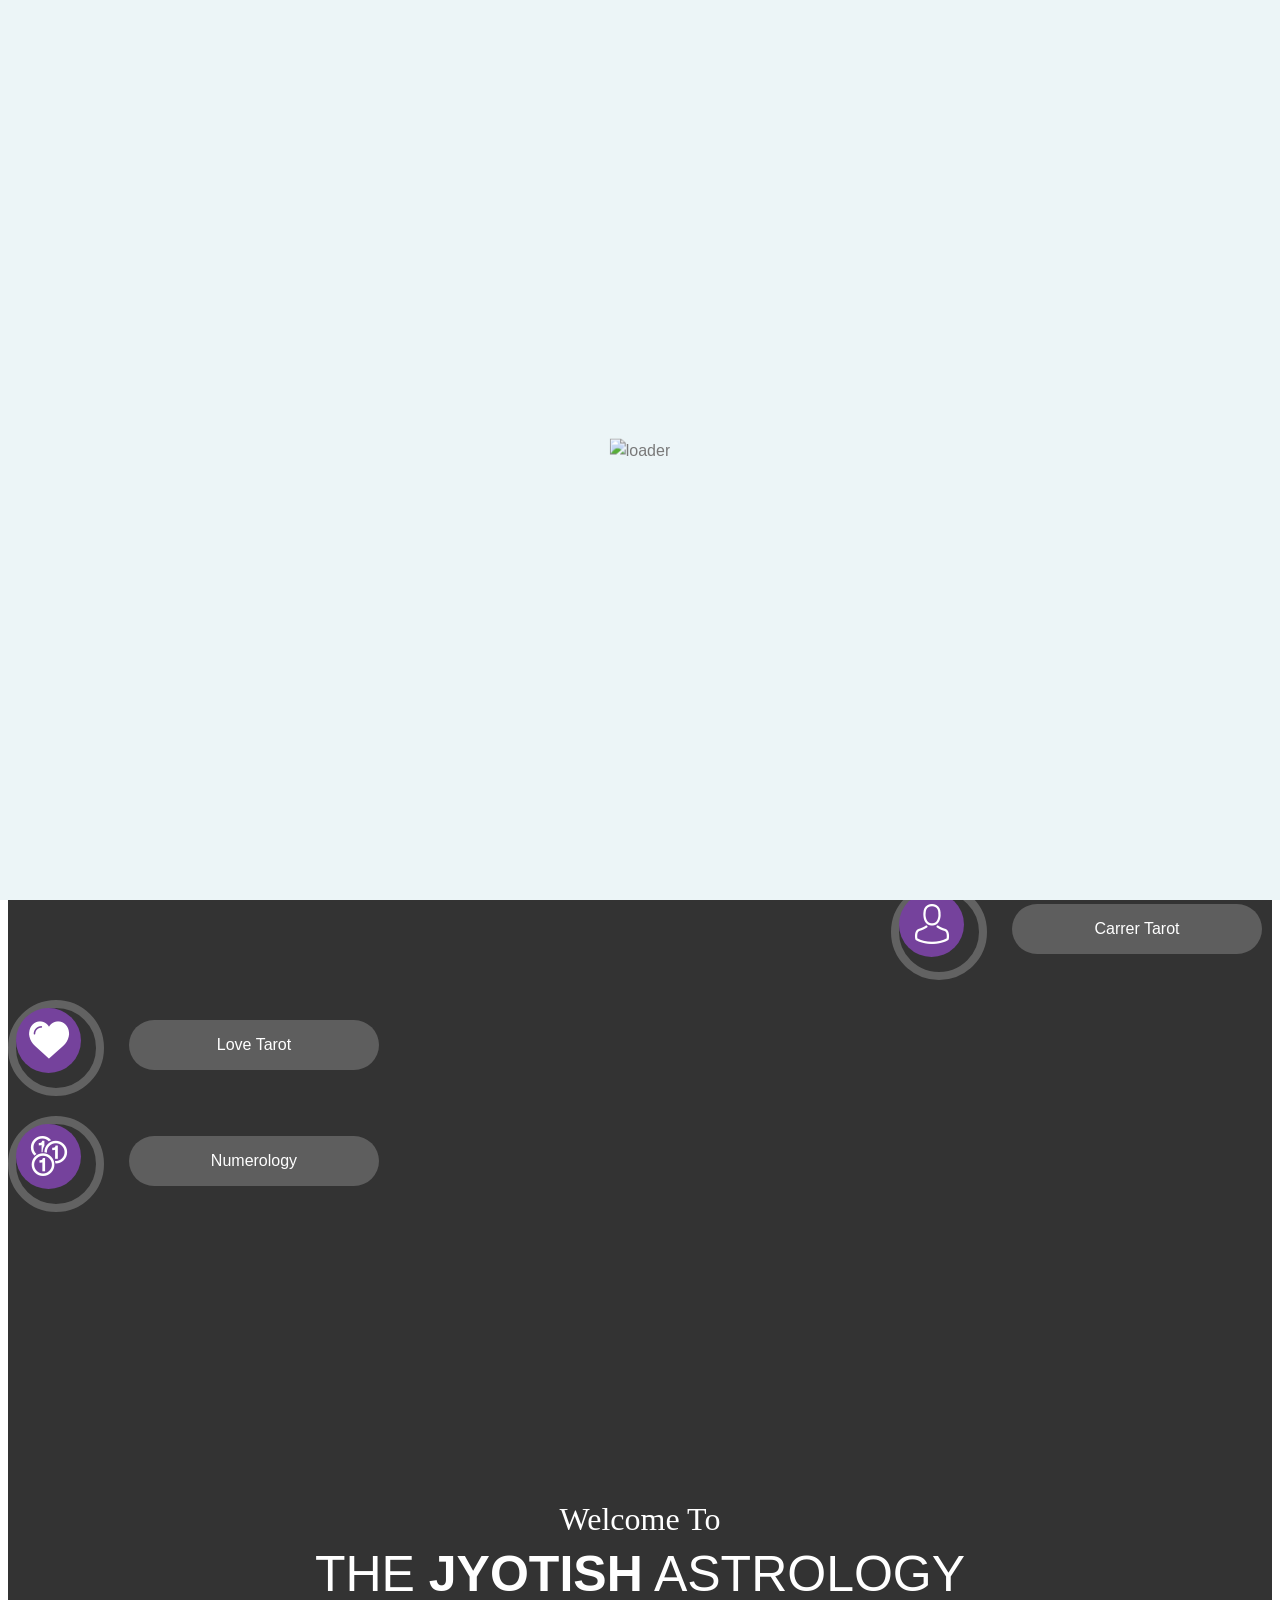
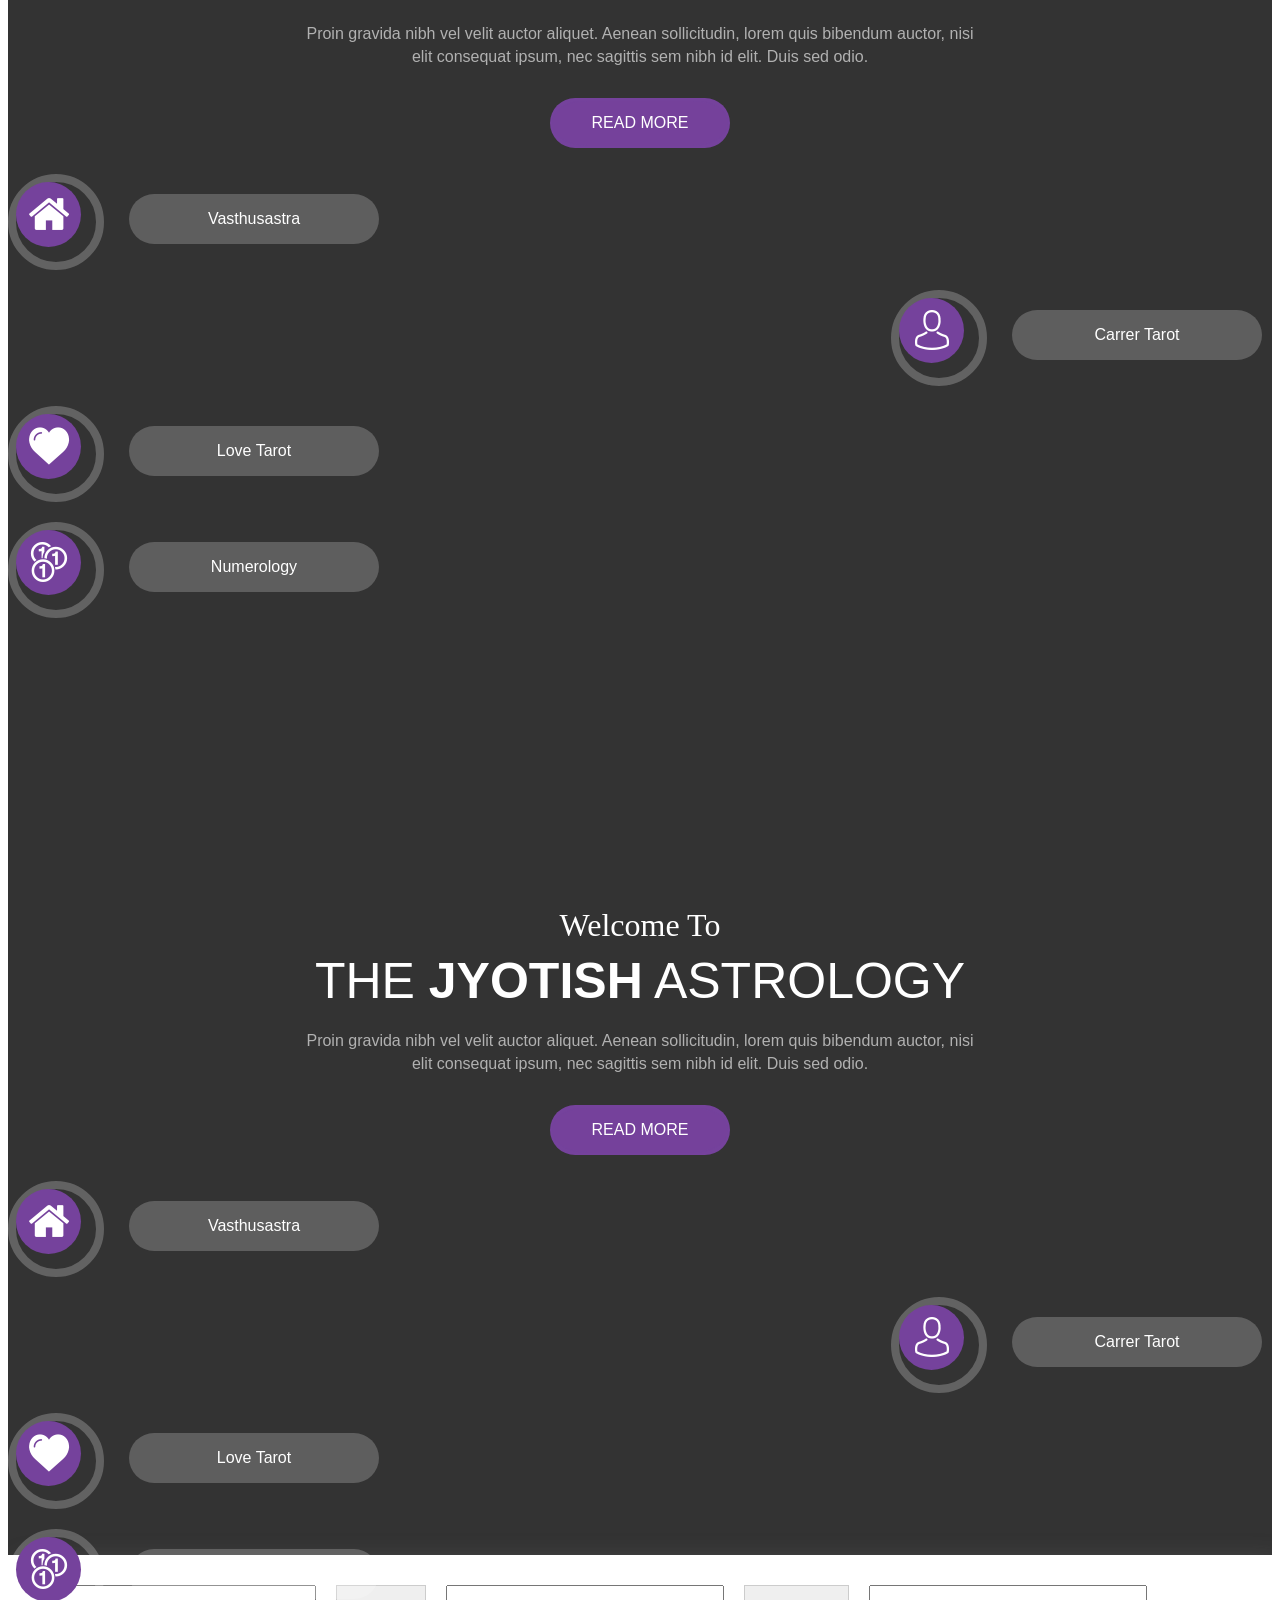
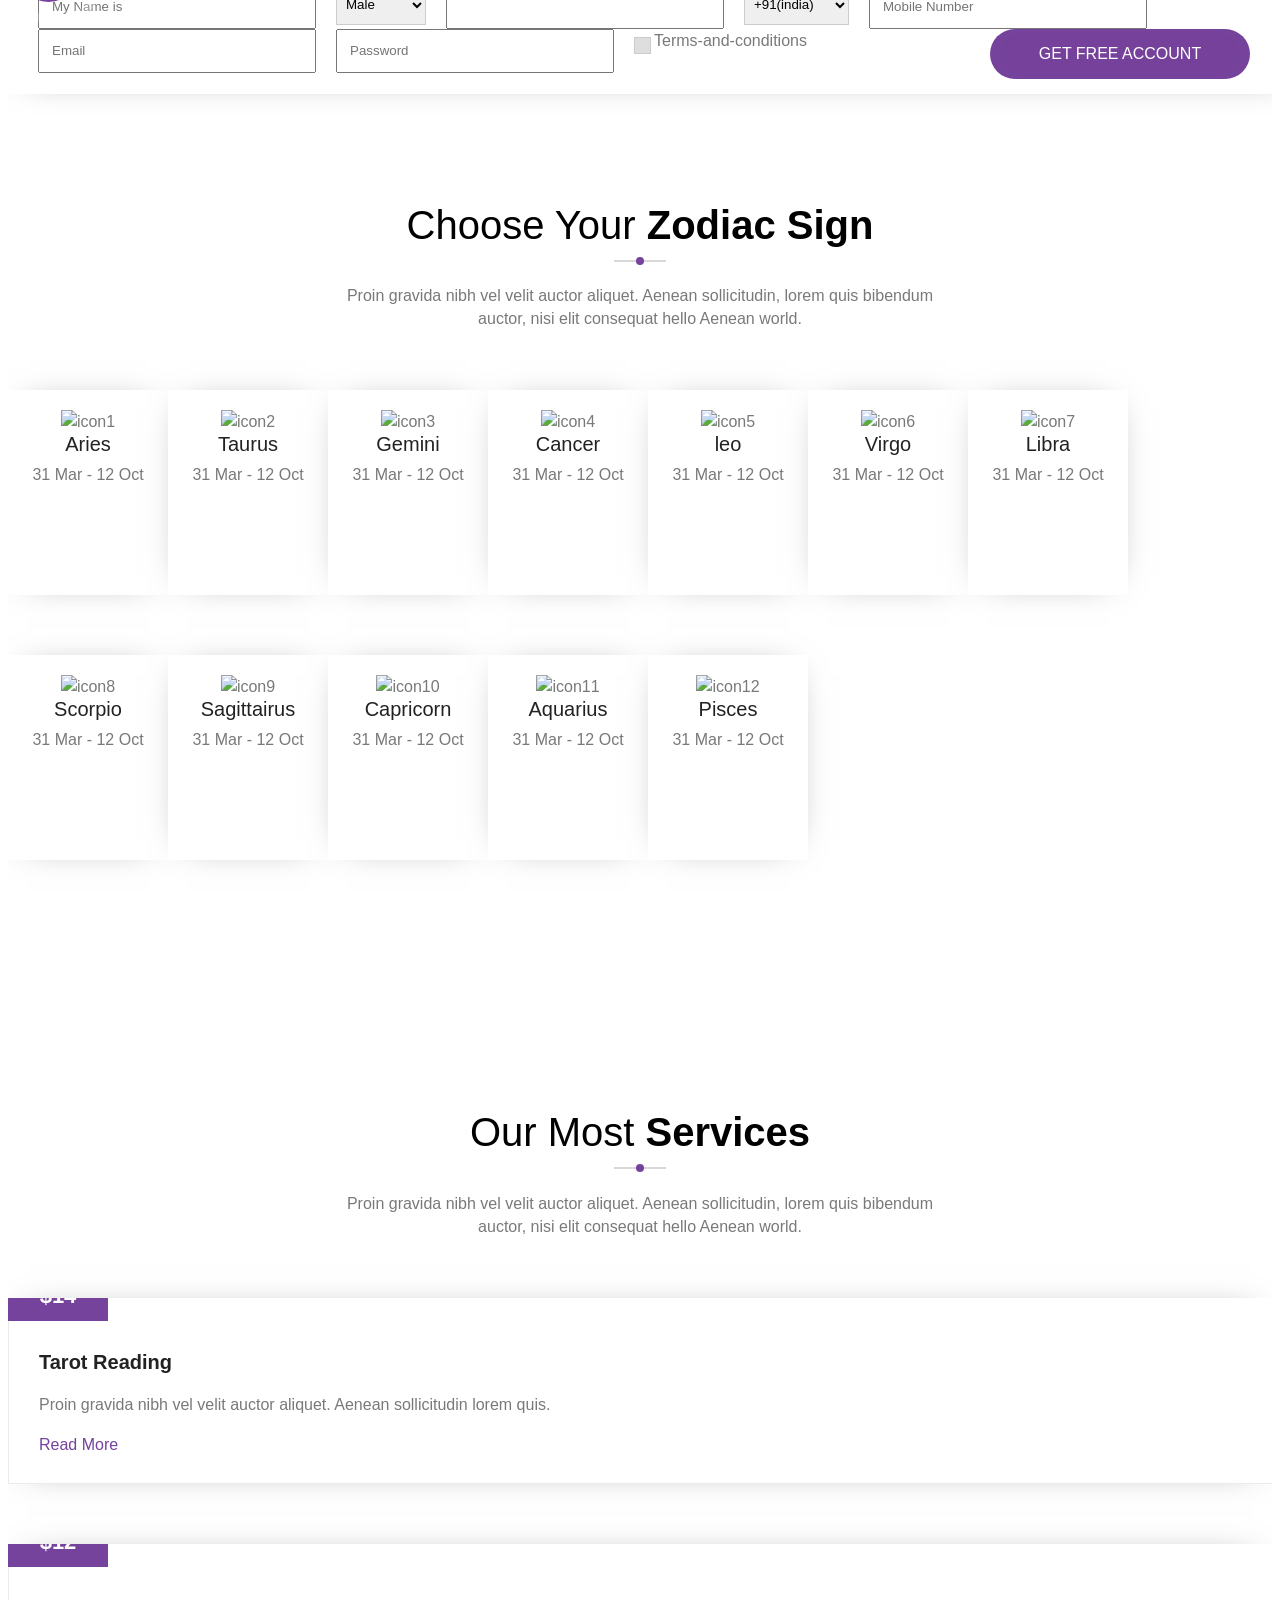
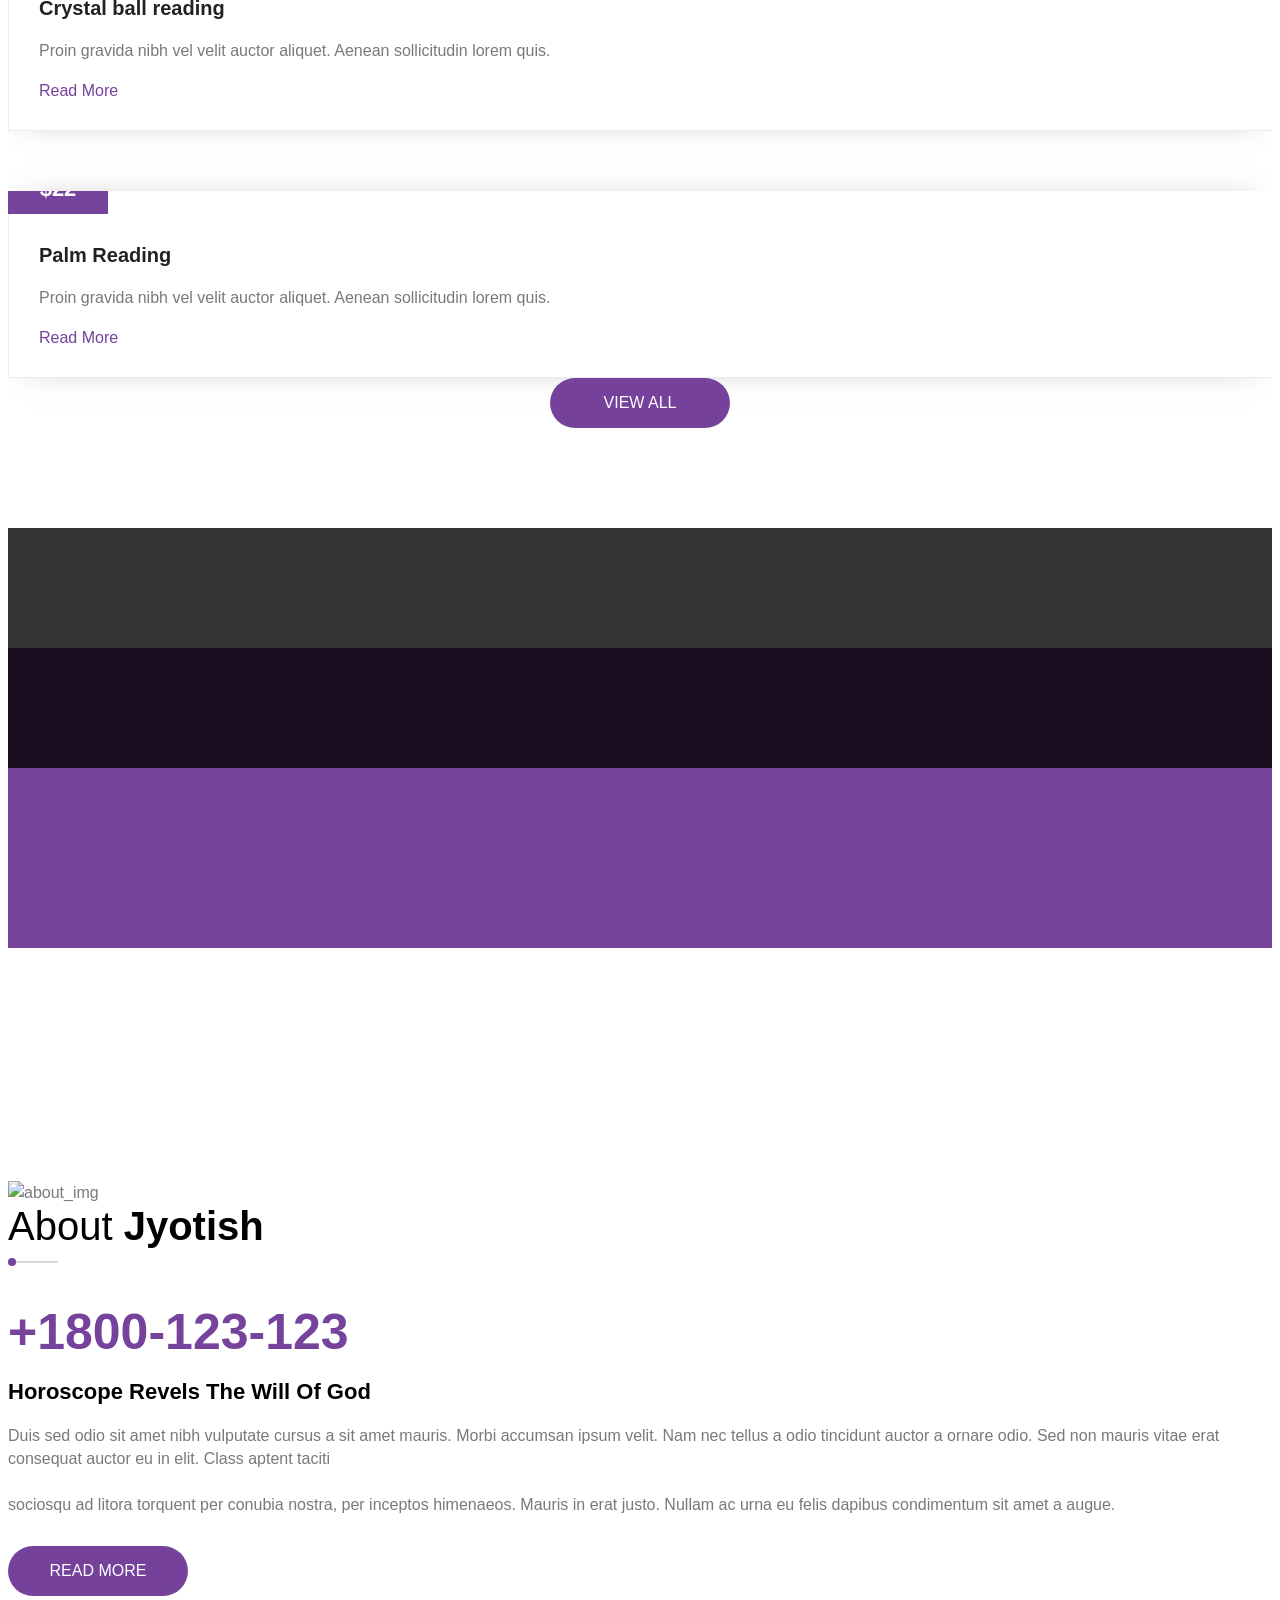
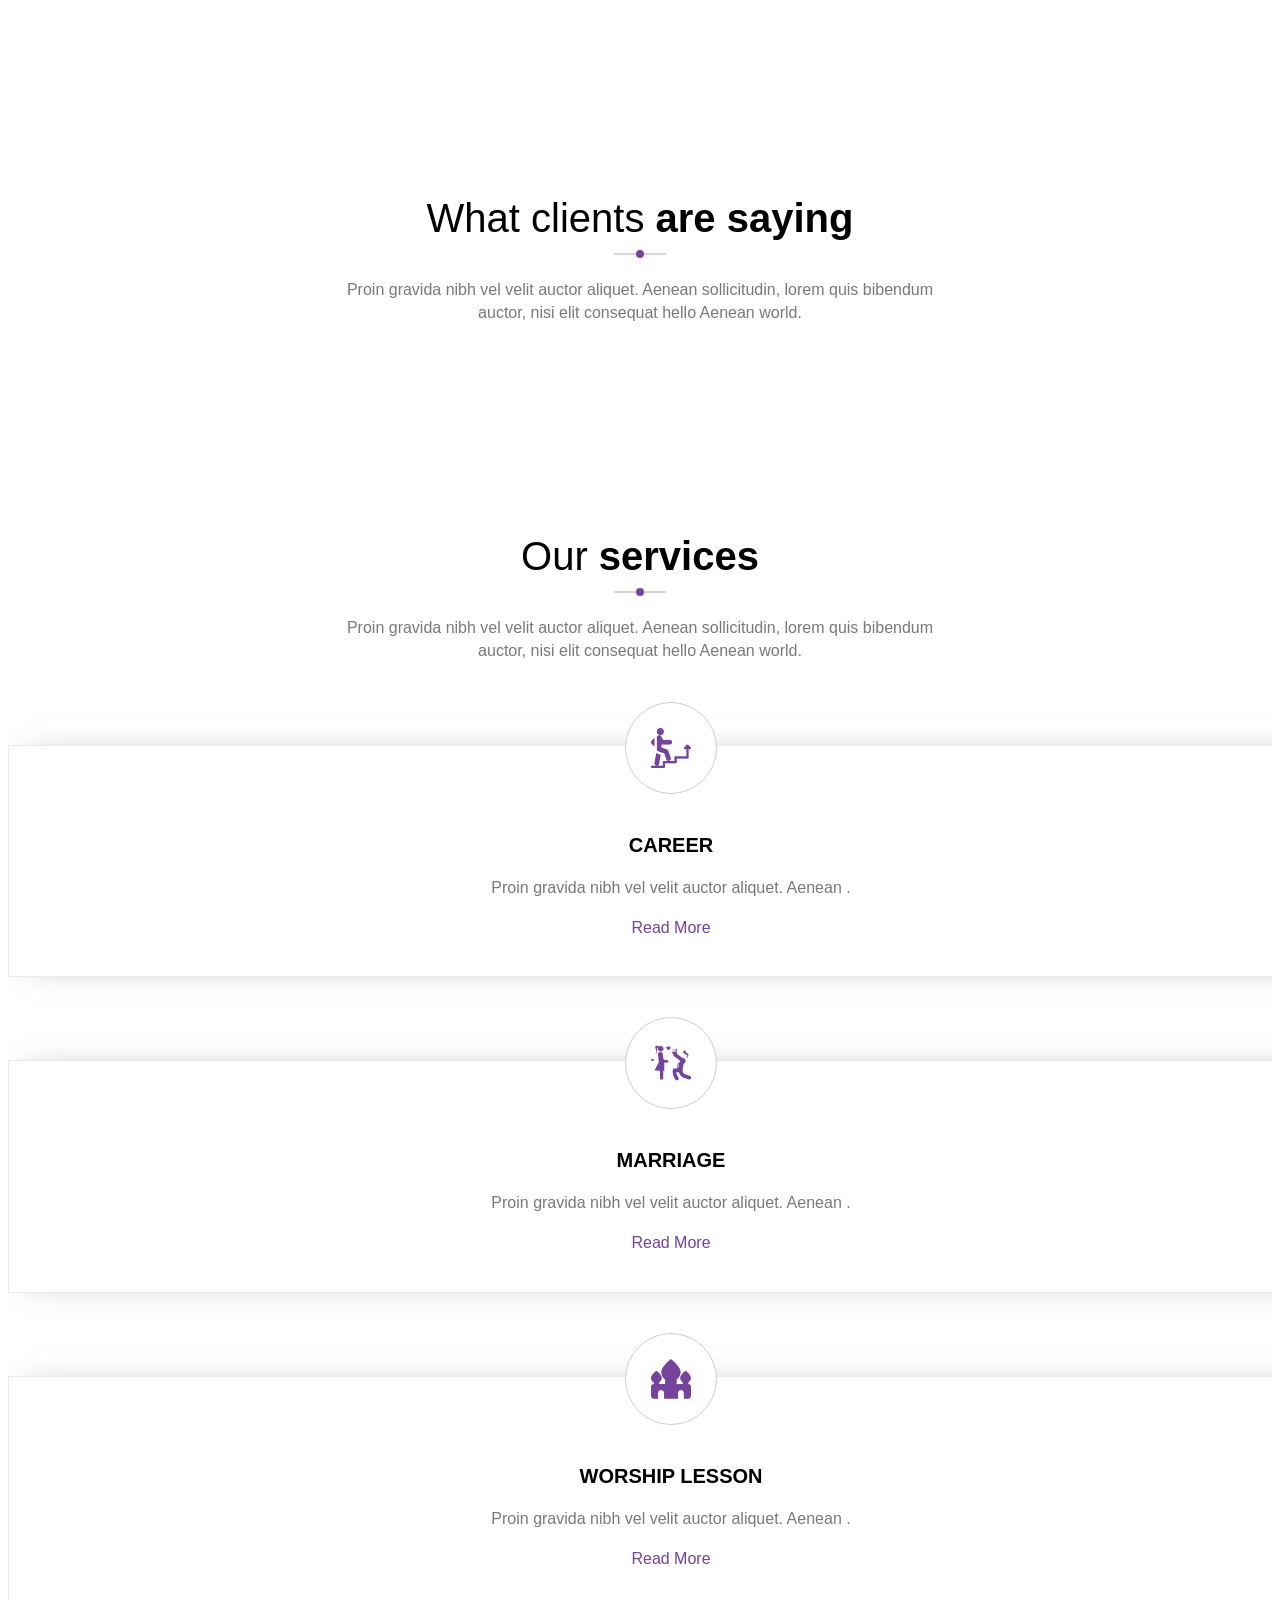
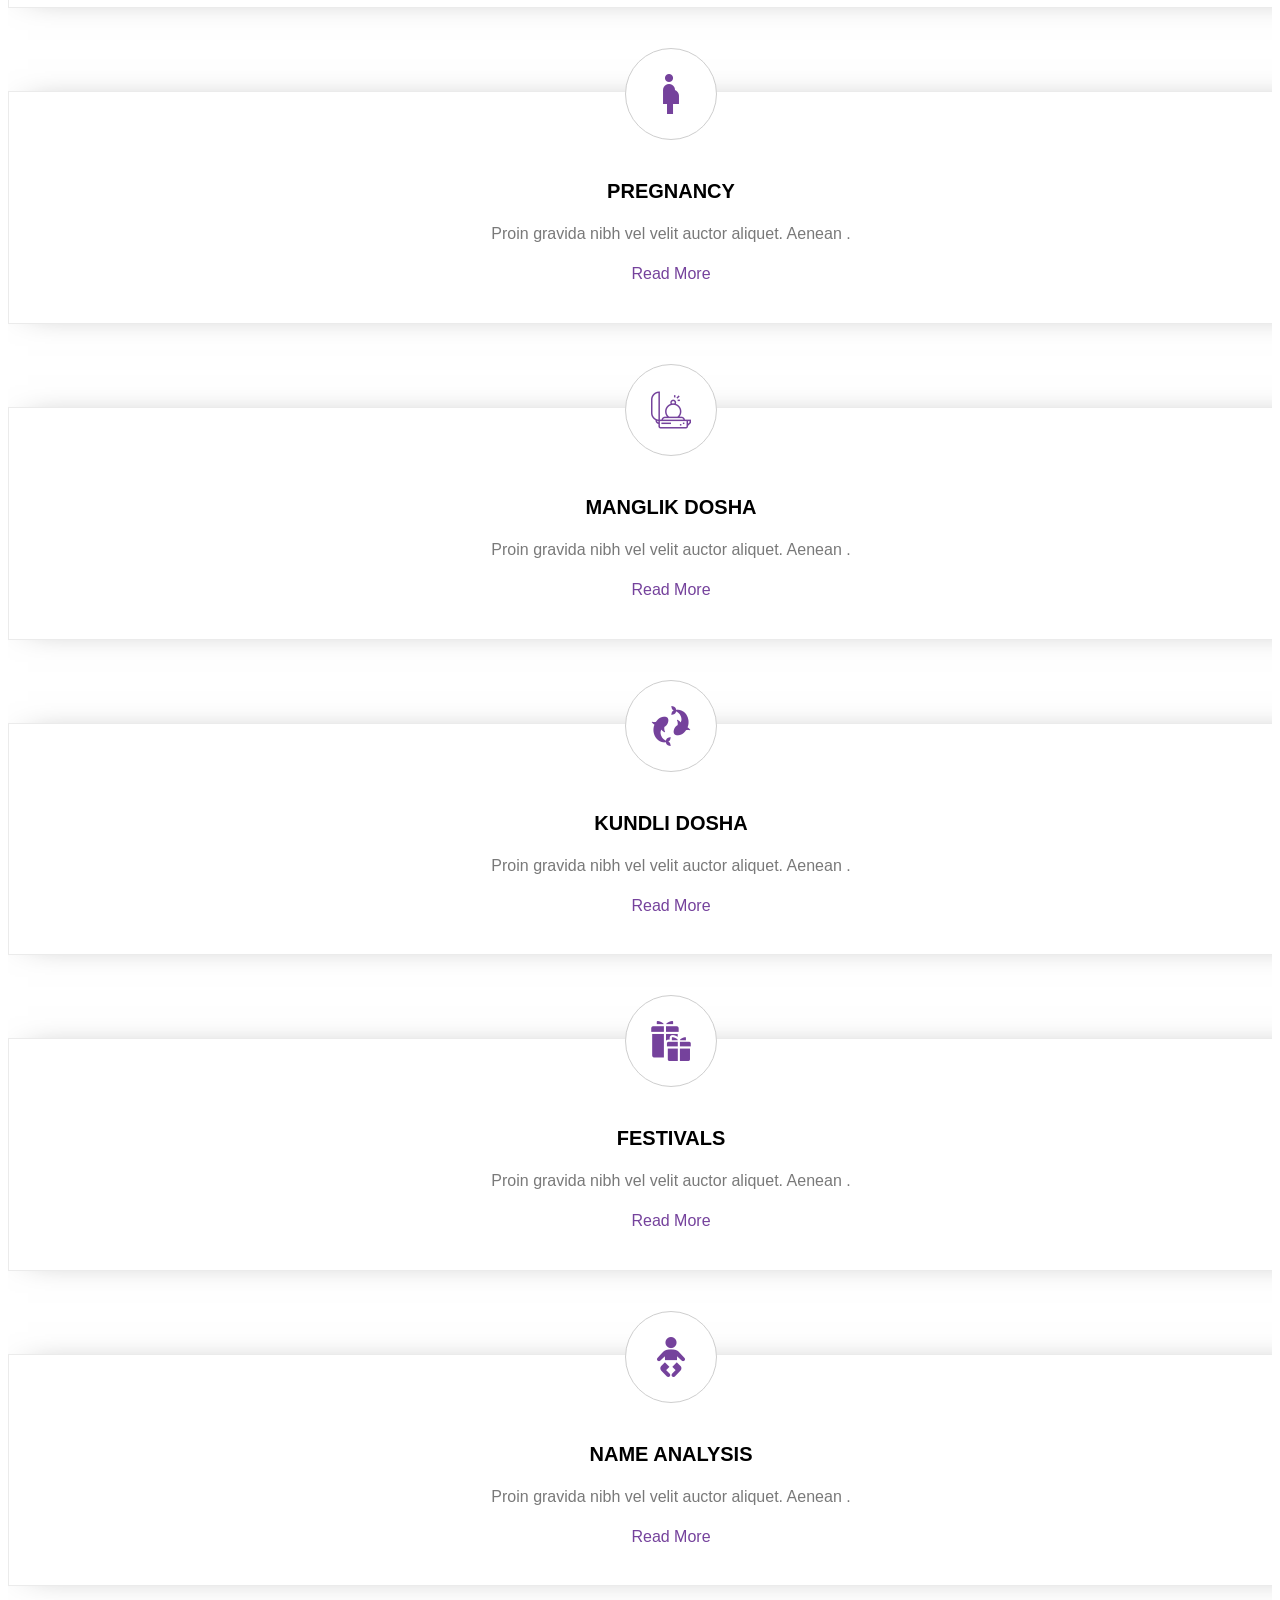
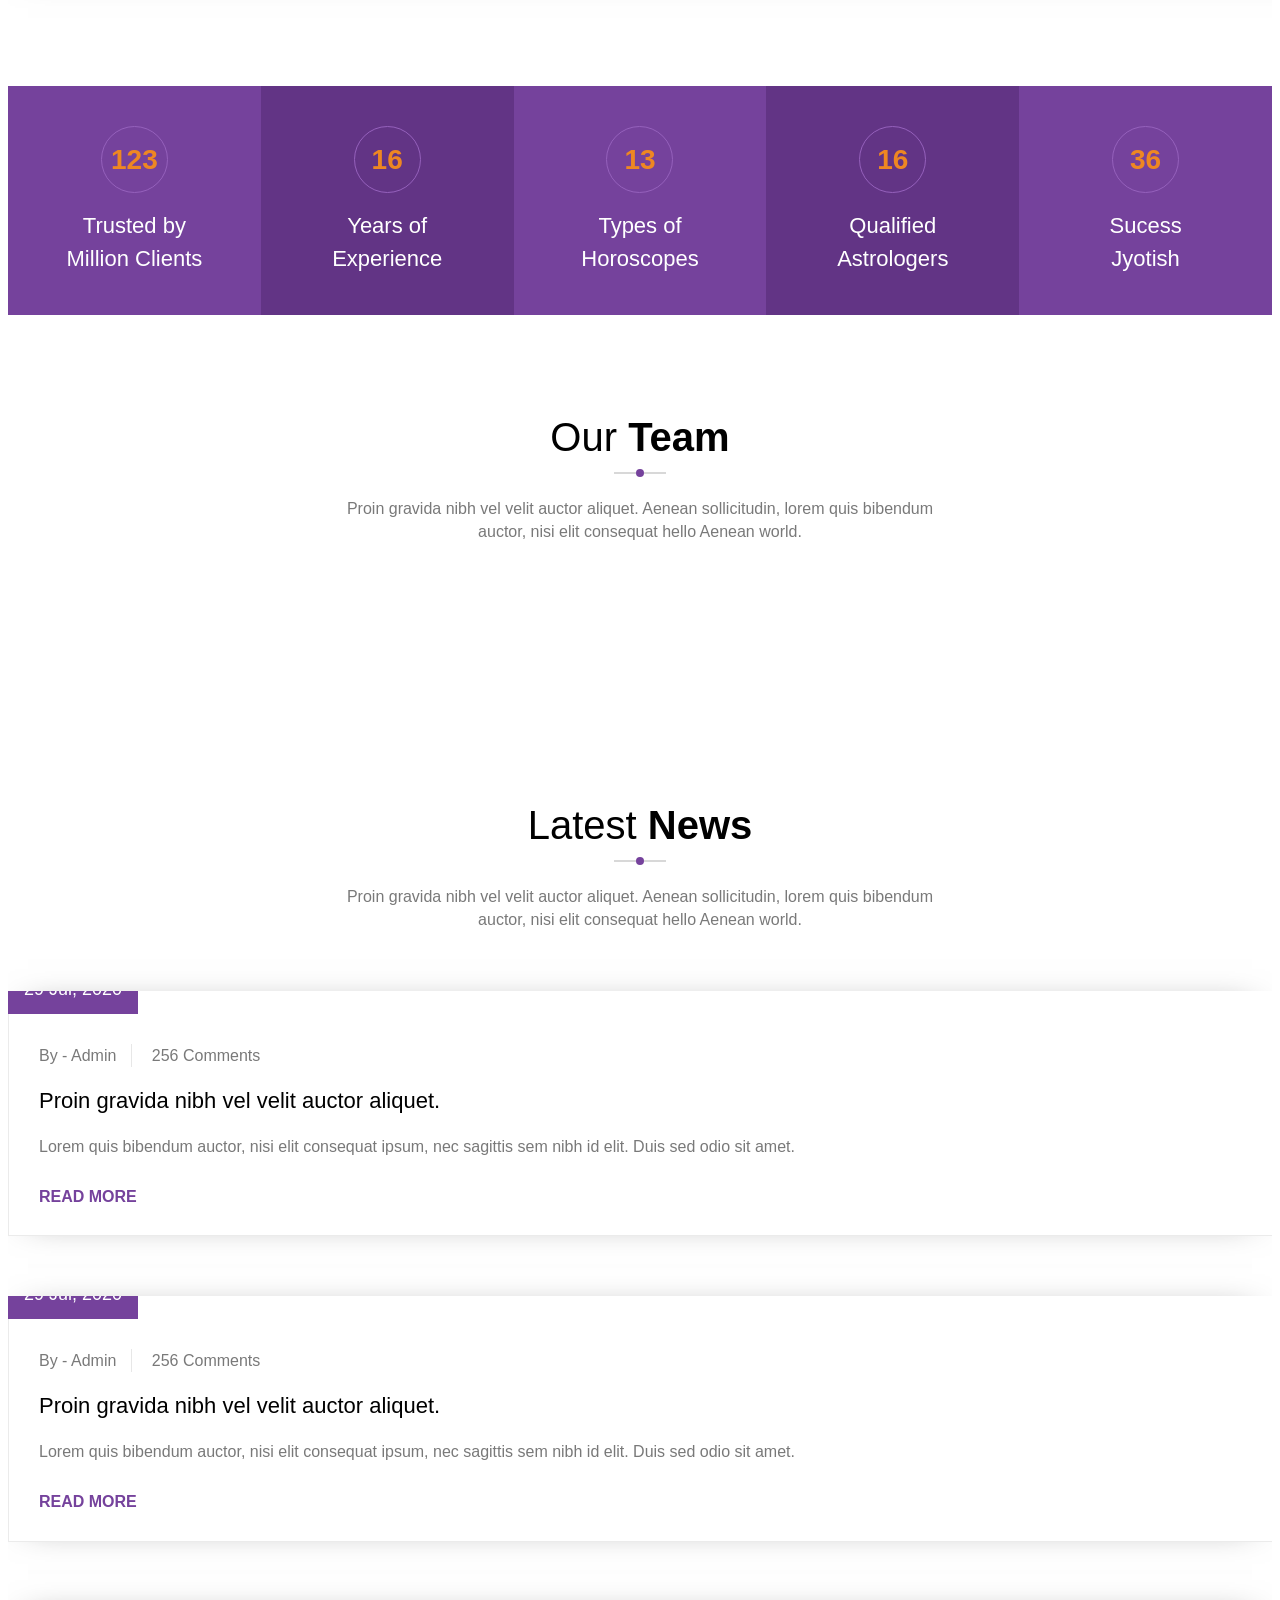
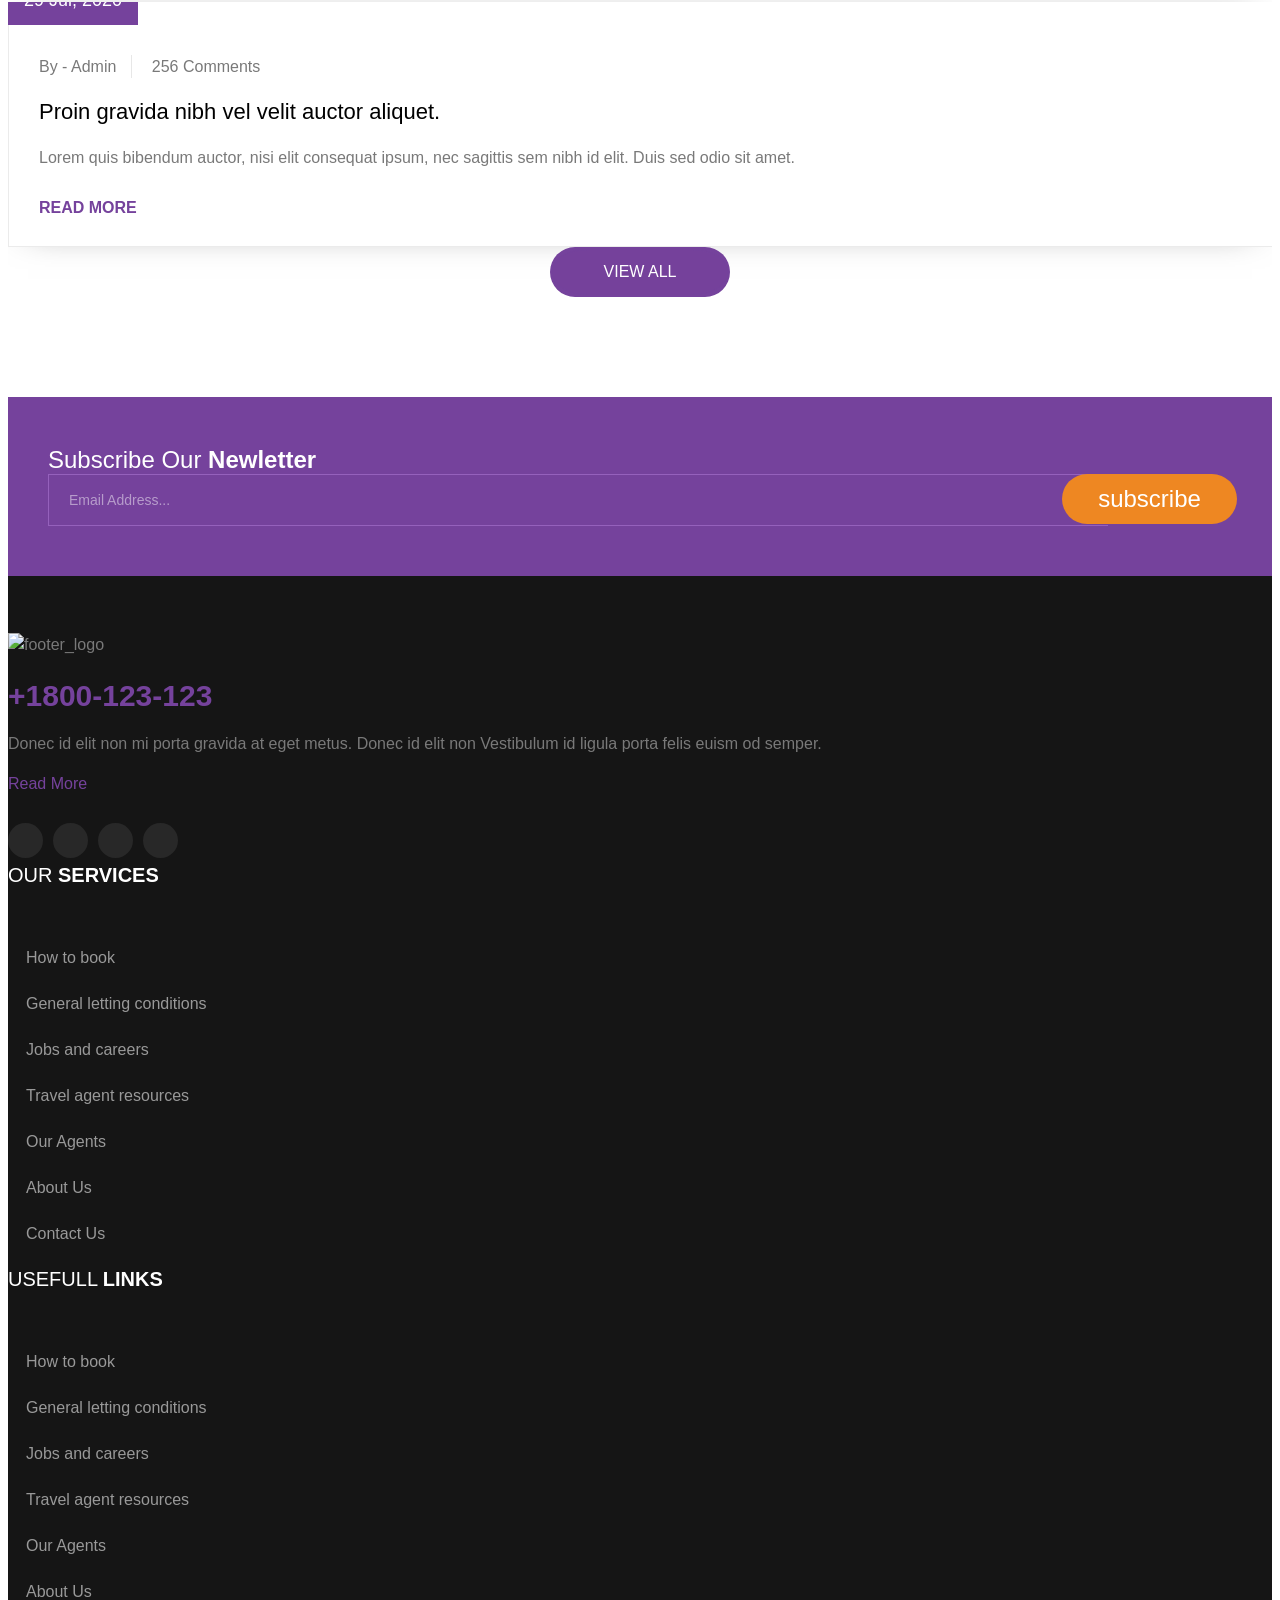
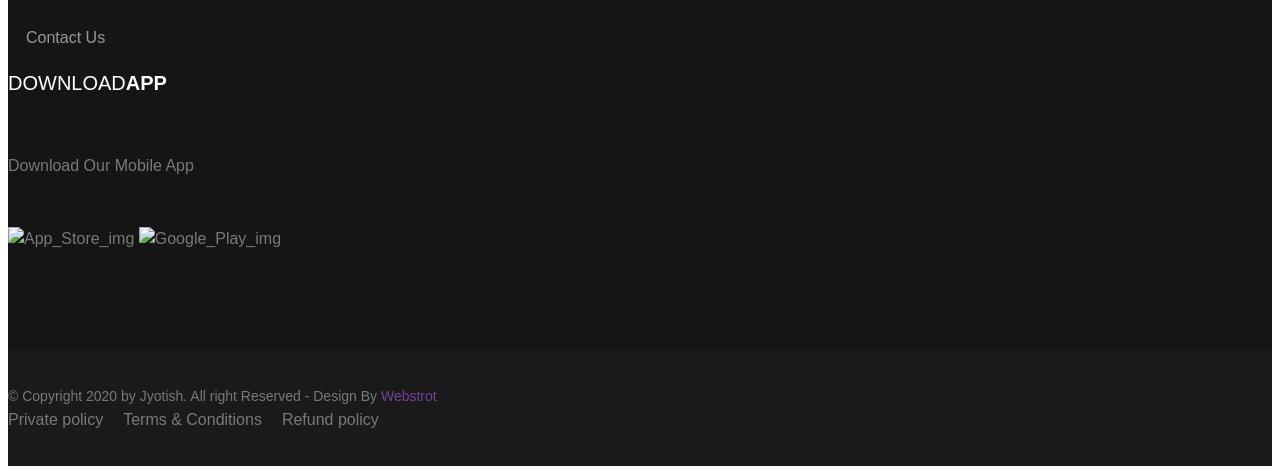
==== index.html @ 56374490 "Add files via upload" ====
<!DOCTYPE html>
<!-- 
Template Name: Jyotish
Version: 1.0.0
Author: Webstrot
-->
<!--[if IE 8]> <html lang="en" class="ie8 no-js"> <![endif]-->
<!--[if IE 9]> <html lang="en" class="ie9 no-js"> <![endif]-->
<!--[if !IE]><!-->
<html lang="en">
<!--[endif]-->


<!-- Mirrored from webstrot.com/html/jyotish/light_version/index.html by HTTrack Website Copier/3.x [XR&CO'2014], Tue, 28 Jul 2026 10:01:13 GMT -->
<head>
    <meta charset="utf-8" />
    <title>Jyotish Responsive HTML Template</title>
    <meta content="width=device-width, initial-scale=1.0" name="viewport" />
    <meta name="description" content="Jyotish" />
    <meta name="keywords" content="Jyotish" />
    <meta name="author" content="" />
    <meta name="MobileOptimized" content="320" />
    <!--start style -->
    <link rel="stylesheet" href="css/animate.css" />
    <link rel="stylesheet" href="css/bootstrap.min.css" />
    <link rel="stylesheet" href="css/font-awesome.css" />
    <link rel="stylesheet" href="css/fonts.css" />
    <link rel="stylesheet" href="css/flaticon.css" />
    <link rel="stylesheet" href="css/owl.carousel.css" />
    <link rel="stylesheet" href="css/owl.theme.default.css" />
    <link rel="stylesheet" href="css/magnific-popup.css" />
    <link rel="stylesheet" href="css/reset.css" />
    <link rel="stylesheet" href="css/datepicker.css">
    <link rel="stylesheet" href="css/style.css" />
    <link rel="stylesheet" href="css/responsive.css" />
    <!-- favicon links -->
    <link rel="shortcut icon" type="image/png" href="images/header/favicon.ico" />
</head>

<body>
    <!-- preloader Start-->
    <div id="preloader">
        <div id="status"><img src="images/header/horoscope.gif" id="preloader_image" alt="loader">
        </div>
    </div>
	<!-- main_header_wrapper Start -->
	<div class="main_header_wrapper">
		<!-- hs Navigation Start -->
		<div class="hs_navigation_header_wrapper">
			<div class="container">
				<div class="row">
					<div class="col-lg-6 col-md-5 col-sm-5 col-xs-5">
						<div class="hs_header_add_wrapper border_icon hidden-sm hidden-xs">
							<div class="hs_header_add_icon">
								<i class="fa fa-home"></i>
							</div>
							<div class="hs_header_add_icon_cont">
								<p>601 , Ram Nagar Dewas</p>
							</div>
						</div>
						<div class="hs_header_add_wrapper">
							<div class="hs_header_add_icon last">
								<i class="fa fa-phone"></i>
							</div>
							<div class="hs_header_add_icon_cont">
								<p>+1800-123-123</p>
							</div>
						</div>
					</div>
					<div class="col-lg-6 col-md-7 col-sm-7 col-xs-7">
						<div class="hs_top_right_wrapper">
							<div class="hs_navi_searchbar_wrapper hidden-sm hidden-xs">
								<input type="text" placeholder="Search here">
								<button><i class="fa fa-search"></i></button>
							</div>
							<ul class="cart_login_wrapper">
								<li class="dropdown menu-button hs_navi_cart_wrapper">
									<a class="menu-button" href="#"><i class="flaticon-shop"></i><span>3</span></a>
									<ul class="dropdown-menu">
										<li class="cc_cart_wrapper1">
											<div class="cc_cart_img_wrapper">
												<img src="images/content/cart_img.jpg" alt="cart_img" />
											</div>
											<div class="cc_cart_cont_wrapper">
												<h4><a href="#">Gemstone</a></h4>
												<p>Quantity : 2 × $45</p>
												<h5>$90</h5>
												<button type="button" class="close" data-dismiss="modal">&times;</button>
											</div>
										</li>
										<li class="cc_cart_wrapper1">
											<div class="cc_cart_img_wrapper">
													<img src="images/content/cart_img.jpg" alt="cart_img" />
											</div>
											<div class="cc_cart_cont_wrapper">
												<h4><a href="#">Gemstone</a></h4>
												<p>Quantity : 2 × $45</p>
												<h5>$90</h5>
												<button type="button" class="close" data-dismiss="modal">&times;</button>
											</div>
										</li>
										<li class="cc_cart_wrapper1">
											<div class="cc_cart_img_wrapper">
												<img src="images/content/cart_img.jpg" alt="cart_img" />
											</div>
											<div class="cc_cart_cont_wrapper">
												<h4><a href="#">Gemstone</a></h4>
												<p>Quantity : 2 × $45</p>
												<h5>$90</h5>
												<button type="button" class="close" data-dismiss="modal">&times;</button>
											</div>
										</li>
										<li class="cc_cart_wrapper1">
											<div class="hs_effect_btn ceckout_btn">
												<ul>
													<li><a href="#" class="hs_btn_hover">checkout</a></li>
												</ul>
											</div>
										</li>
									</ul>
								</li>
								<li class="dropdown menu-button hs_top_user_profile">
									<a href="#">
										<img src="images/header/top_user.png" alt="user">
										<span class="hidden-xs">Login / Register</span>
									</a>
									<ul class="dropdown-menu">
										<li class="signin_dropdown">
											<a href="#" class="btn btn-primary"> <span>Login with Facebook</span> <i class="fa fa-facebook"></i> </a>
											<a href="#" class="btn btn-primary google-plus"> Login  with Google <i class="fa fa-google-plus"></i> </a>
											<h2>or</h2>
											<div class="formsix-pos">
												<div class="form-group i-email">
													<input type="email" class="form-control" required="" id="emailTen" placeholder="Email Address *">
												</div>
											</div>
											<div class="formsix-e">
												<div class="form-group i-password">
													<input type="password" class="form-control" required="" id="namTen-first" placeholder="Password *">
												</div>
											</div>
											<div class="remember_box">
												<label class="control control--checkbox">Remember me
													<input type="checkbox">
													<span class="control__indicator"></span>
												</label>
												<a href="#" class="forget_password">
													Forgot Password
												</a>
											</div>
											<div class="hs_effect_btn">
												<ul>
													<li data-animation="animated flipInX"><a href="#" class="hs_btn_hover">Login</a></li>
												</ul>
											</div>
											<div class="sign_up_message">
												<p>Don’t have an account ? <a href="#"> Sign up </a> </p>
											</div>
										</li>
									</ul>
								</li>
							</ul>
						</div>
					</div>
				</div>
			</div>
		</div>
		<!-- hs Navigation End -->
		<!-- hs top header Start -->
		<div class="hs_header_Wrapper hidden-sm hidden-xs">
			<div class="container">
				<!-- hs top header Start -->
				<div class="hs_top_header_main_Wrapper">
					<div class="hs_header_logo_left">
						<div class="hs_logo_wrapper">
							<a href="index.html"><img src="images/header/logo.png" class="img-responsive" alt="logo" title="Logo"/></a>
						</div>
					</div>
					<div class="hs_header_logo_right">
						<nav class="hs_main_menu">
							<ul>
								<li class="dropdown menu-button">
									<a class="menu-button"  href="index.html">Home</a>
									<ul class="dropdown-menu hs_mega_menu">
										<li>
											<a class="menu-button" href="index.html">Home 1</a>
										</li>
										<li>
											<a class="menu-button" href="index-1.html">Home 2</a>
										</li>
									</ul>
								</li>
								<li>
									<a class="menu-button" href="about.html">About Us</a>
								</li>
								<li>
									<a class="menu-button" href="aries.html">Horoscope </a>
								</li>
								<li class="dropdown menu-button">
									<a class="menu-button" href="#">Services</a>
									<ul class="dropdown-menu hs_mega_menu">
										<li>
											<a class="menu-button" href="aries.html">Aries</a>
										</li>
										<li>
											<a class="menu-button" href="chinese.html">Chinese</a>
										</li>
										<li>
											<a class="menu-button" href="chinese_single.html">Chinese-Single</a>
										</li>
										<li>
											<a class="menu-button" href="crystal.html">Crystal</a>
										</li>
										<li>
											<a class="menu-button" href="kundli_dosh.html">Kundli-Dosh</a>
										</li>
										<li>
											<a class="menu-button" href="numerology.html">Numerology</a>
										</li>
										<li>
											<a class="menu-button" href="palm.html">Palm</a>
										</li>
										<li>
											<a class="menu-button" href="tarot.html">Tarot</a>
										</li>
										<li>
											<a class="menu-button" href="tarot_single.html">Tarot-Single</a>
										</li>
										<li>
											<a class="menu-button" href="vastu_shastra.html">Vastu-Shastra</a>
										</li>
									</ul>
								</li>
								<li class="dropdown menu-button">
									<a class="menu-button" href="#">Shop</a>
									<ul class="dropdown-menu">
										<li>
											<a class="menu-button" href="shop.html">Shop</a>
										</li>
										<li>
											<a class="menu-button" href="shop_single.html">Shop-Single</a>
										</li>
									</ul>
								</li>
								<li class="dropdown menu-button">
									<a class="menu-button" href="#">News </a>
									<ul class="dropdown-menu">
										<li>
											<a class="menu-button" href="blog_categories.html">Blog-Categories</a>
										</li>
										<li>
											<a class="menu-button" href="blog_single.html">Blog-Single</a>
										</li>
									</ul>
								</li>
								<li>
									<a class="menu-button" href="contact.html">Contact </a>
								</li>
							</ul>
						</nav>
						<div class="hs_btn_wrapper hidden-md">
							<ul>
								<li><a href="contact.html" class="hs_btn_hover">Appointments</a></li>
							</ul>
						</div>
					</div>
				</div>
				<!-- hs top header End -->
			</div>
		</div>
		<header class="mobail_menu visible-sm visible-xs">
			<div class="container">
				<div class="row">
					<div class="col-xs-6 col-sm-6">
						<div class="hs_logo">
							<a href="index.html"><img src="images/header/logo.png" alt="Logo" title="Logo"></a>
						</div>
					</div>
					<div class="col-xs-6 col-sm-6">
						<div class="cd-dropdown-wrapper">
							<a class="house_toggle" href="#0">
								<svg version="1.1" id="Capa_1" xmlns="http://www.w3.org/2000/svg" xmlns:xlink="http://www.w3.org/1999/xlink" x="0px" y="0px"
									width="511.63px" height="511.631px" viewBox="0 0 511.63 511.631" style="enable-background:new 0 0 511.63 511.631;"
									xml:space="preserve">
									<g>
										<g>
											<path d="M493.356,274.088H18.274c-4.952,0-9.233,1.811-12.851,5.428C1.809,283.129,0,287.417,0,292.362v36.545
											c0,4.948,1.809,9.236,5.424,12.847c3.621,3.617,7.904,5.432,12.851,5.432h475.082c4.944,0,9.232-1.814,12.85-5.432
											c3.614-3.61,5.425-7.898,5.425-12.847v-36.545c0-4.945-1.811-9.233-5.425-12.847C502.588,275.895,498.3,274.088,493.356,274.088z"/>
											<path d="M493.356,383.721H18.274c-4.952,0-9.233,1.81-12.851,5.427C1.809,392.762,0,397.046,0,401.994v36.546
											c0,4.948,1.809,9.232,5.424,12.854c3.621,3.61,7.904,5.421,12.851,5.421h475.082c4.944,0,9.232-1.811,12.85-5.421
											c3.614-3.621,5.425-7.905,5.425-12.854v-36.546c0-4.948-1.811-9.232-5.425-12.847C502.588,385.53,498.3,383.721,493.356,383.721z"/>
											<path d="M506.206,60.241c-3.617-3.612-7.905-5.424-12.85-5.424H18.274c-4.952,0-9.233,1.812-12.851,5.424
											C1.809,63.858,0,68.143,0,73.091v36.547c0,4.948,1.809,9.229,5.424,12.847c3.621,3.616,7.904,5.424,12.851,5.424h475.082
											c4.944,0,9.232-1.809,12.85-5.424c3.614-3.617,5.425-7.898,5.425-12.847V73.091C511.63,68.143,509.82,63.861,506.206,60.241z"/>
											<path d="M493.356,164.456H18.274c-4.952,0-9.233,1.807-12.851,5.424C1.809,173.495,0,177.778,0,182.727v36.547
											c0,4.947,1.809,9.233,5.424,12.845c3.621,3.617,7.904,5.429,12.851,5.429h475.082c4.944,0,9.232-1.812,12.85-5.429
											c3.614-3.612,5.425-7.898,5.425-12.845v-36.547c0-4.952-1.811-9.231-5.425-12.847C502.588,166.263,498.3,164.456,493.356,164.456z"/>
										</g>
									</g>
									<g>
									</g>
									<g>
									</g>
									<g>
									</g>
									<g>
									</g>
									<g>
									</g>
									<g>
									</g>
									<g>
									</g>
									<g>
									</g>
									<g>
									</g>
									<g>
									</g>
									<g>
									</g>
									<g>
									</g>
									<g>
									</g>
									<g>
									</g>
									<g>
									</g>
								</svg>
							</a>
							<nav class="cd-dropdown">
								<h2><a href="index.html">Jyotish</a></h2>
								<a href="#0" class="cd-close">Close</a>
								<ul class="cd-dropdown-content">
									<li>
										<form class="cd-search">
											<input type="search" placeholder="Search...">
										</form>
									</li>
									<li class="has-children">
										<a href="#">Home</a>
										<ul class="cd-secondary-dropdown is-hidden">
											<li class="go-back"><a href="#0">Menu</a></li>
											<li>
												<a href="index.html">Home 1</a>
											</li>
											<!-- .has-children -->
											<li>
												<a href="index-1.html">Home 2</a>
											</li>
											<!-- .has-children -->
										</ul>
										<!-- .cd-secondary-dropdown -->
									</li>
									<li>
										<a href="about.html">About US</a>
									</li>
									<li>
										<a href="aries.html">Horoscope </a>
									</li>
									<!-- .has-children -->
									<li class="has-children">
										<a href="#">Services</a>
										<ul class="cd-secondary-dropdown is-hidden">
											<li class="go-back"><a href="#0">Menu</a></li>
											<li>
												<a href="aries.html">Aries</a>
											</li>
											<!-- .has-children -->
											<li>
												<a href="chinese.html">Chinese</a>
											</li>
											<!-- .has-children -->
											<li>
												<a href="chinese_single.html">Chinese-Single</a>
											</li>
											<!-- .has-children -->
											<li>
												<a href="crystal.html">Crystal</a>
											</li>
											<!-- .has-children -->
											<li>
												<a href="kundli_dosh.html">Kundli-Dosh</a>
											</li>
											<!-- .has-children -->
											<li>
												<a href="numerology.html">Numerology</a>
											</li>
											<!-- .has-children -->
											<li>
												<a href="palm.html">Palm</a>
											</li>
											<!-- .has-children -->
											<li>
												<a href="tarot.html">Tarot</a>
											</li>
											<!-- .has-children -->
											<li>
												<a href="tarot_single.html">Tarot-Single</a>
											</li>
											<!-- .has-children -->
											<li>
												<a href="vastu_shastra.html">Vastu-Shastra</a>
											</li>
											<!-- .has-children -->
										</ul>
										<!-- .cd-secondary-dropdown -->
									</li>
									<!-- .has-children -->
									<li class="has-children">
										<a href="#">Shop</a>
										<ul class="cd-secondary-dropdown is-hidden">
											<li class="go-back"><a href="#0">Menu</a></li>
											<li>
												<a href="shop.html">Shop</a>
											</li>
											<!-- .has-children -->
											<li>
												<a href="shop_single.html">Shop-Single</a>
											</li>
											<!-- .has-children -->
										</ul>
										<!-- .cd-secondary-dropdown -->
									</li>
									<!-- .has-children -->
									<li class="has-children">
										<a href="#">News</a>
										<ul class="cd-secondary-dropdown is-hidden">
											<li class="go-back"><a href="#0">Menu</a></li>
											<li>
												<a href="blog_categories.html">Blog-Categories</a>
											</li>
											<!-- .has-children -->
											<li>
												<a href="blog_single.html">Blog-Single</a>
											</li>
											<!-- .has-children -->
										</ul>
										<!-- .cd-secondary-dropdown -->
									</li>
									<!-- .has-children -->
									<li>
										<a href="contact.html">Contact</a>
									</li>
									<li><a href="contact.html" class="hs_btn_hover">Appointments</a></li>
								</ul>
								<!-- .cd-dropdown-content -->
							</nav>
							<!-- .cd-dropdown -->
						</div>
					</div>
				</div>
			</div>
			<!-- .cd-dropdown-wrapper -->
		</header>
	</div>
	<!-- main_header_wrapper end -->
    <!-- hs Slider Start -->
    <div class="slider-area">
        <div id="carousel-example-generic" class="carousel slide" data-ride="carousel">
            <div class="carousel-inner" role="listbox">
                <div class="item active">
                    <div class="carousel-captions caption-1">
                        <div class="container">
                            <div class="row">
                                 <div class="col-lg-12 col-md-12 col-sm-12 col-xs-12">
                                    <div class="content">
                                        <h1 data-animation="animated bounceInLeft">Welcome To</h1>
                                        <h2 data-animation="animated zoomInDown">the <span>Jyotish</span> Astrology</h2>
                                        <p data-animation="animated bounceInUp">Proin gravida nibh vel velit auctor aliquet. Aenean sollicitudin, lorem quis bibendum auctor, nisi <br> elit consequat ipsum, nec sagittis sem nibh id elit. Duis sed odio.</p>
                                        <div class="hs_effect_btn">
                                            <ul>
                                                <li data-animation="animated flipInX"><a href="#" class="hs_btn_hover">Read more</a></li>
                                            </ul>
                                        </div>
                                        <div class="clear"></div>
                                    </div>
                                </div>
                                <div class="col-lg-12 col-md-12 col-sm-12 col-xs-12 hidden-xs">
                                    <div class="content_tabs">
                                        <div class="row">
                                            <div class="col-lg-6 col-md-6 col-sm-6 col-xs-12">
                                                <div class="hs_slider_right_tabs_wrapper hs_slider_right_tabs_wrapper2" data-animation="animated bounceInRight hs_slider_tab_tow">
                                                    <div class="hs_slider_tabs_icon_wrapper">
                                                        <i class="flaticon-home"></i>
                                                    </div>
                                                    <div class="hs_slider_tabs_icon_cont_wrapper">
                                                        <ul>
                                                            <li><a href="#" class="hs_tabs_btn">Vasthusastra</a></li>
                                                        </ul>
                                                    </div>
                                                </div>
                                            </div>
                                            <div class="col-lg-6 col-md-6 col-sm-6 col-xs-12">
                                                <div class="hs_slider_right_tabs_wrapper hs_slider_right_tabs_wrapper2 right_tab" data-animation="animated bounceInLeft hs_slider_tab_three">
                                                    <div class="hs_slider_tabs_icon_wrapper">
                                                        <i class="flaticon-avatar"></i>
                                                    </div>
                                                    <div class="hs_slider_tabs_icon_cont_wrapper">
                                                        <ul>
                                                            <li><a href="#" class="hs_tabs_btn">Carrer Tarot</a></li>
                                                        </ul>
                                                    </div>
                                                </div>
                                            </div>
											<div class="col-lg-8 col-md-12 col-sm-12 col-xs-12 col-lg-offset-2">
												<div class="slider_bottom_tab">
													<div class="row">
														<div class="col-lg-6 col-md-6 col-sm-6 col-xs-12">
															<div class="hs_slider_right_tabs_wrapper hs_slider_right_tabs_wrapper2" data-animation="animated bounceInRight hs_slider_tab_four">
																<div class="hs_slider_tabs_icon_wrapper">
																	<i class="flaticon-shapes"></i>
																</div>
																<div class="hs_slider_tabs_icon_cont_wrapper">
																	<ul>
																		<li><a href="#" class="hs_tabs_btn">Love Tarot</a></li>
																	</ul>
																</div>
															</div>
														</div>
														<div class="col-lg-6 col-md-6 col-sm-6 col-xs-12">
															<div class="hs_slider_right_tabs_wrapper hs_slider_right_tabs_wrapper2" data-animation="animated bounceInLeft hs_slider_tab_fifth">
																<div class="hs_slider_tabs_icon_wrapper">
																	<i class="flaticon-coins"></i>
																</div>
																<div class="hs_slider_tabs_icon_cont_wrapper">
																	<ul>
																		<li><a href="#" class="hs_tabs_btn">Numerology</a></li>
																	</ul>
																</div>
															</div>
														</div>
													</div>
												</div>
											</div>
                                            
                                        </div>
                                    </div>
                                </div>
                            </div>
                        </div>
                    </div>
                </div>
                <div class="item">
                    <div class=" carousel-captions caption-2">
                        <div class="container">
                            <div class="row">
                                 <div class="col-lg-12 col-md-12 col-sm-12 col-xs-12">
                                    <div class="content">
                                        <h1 data-animation="animated bounceInLeft">Welcome To</h1>
                                        <h2 data-animation="animated zoomInDown">the <span>Jyotish</span> Astrology</h2>
                                        <p data-animation="animated bounceInUp">Proin gravida nibh vel velit auctor aliquet. Aenean sollicitudin, lorem quis bibendum auctor, nisi <br> elit consequat ipsum, nec sagittis sem nibh id elit. Duis sed odio.</p>
                                        <div class="hs_effect_btn">
                                            <ul>
                                                <li data-animation="animated flipInX"><a href="#" class="hs_btn_hover">Read more</a></li>
                                            </ul>
                                        </div>
                                        <div class="clear"></div>
                                    </div>
                                </div>
                                <div class="col-lg-12 col-md-12 col-sm-12 col-xs-12 hidden-xs">
                                    <div class="content_tabs">
                                        <div class="row">
                                            <div class="col-lg-6 col-md-6 col-sm-6 col-xs-12">
                                                <div class="hs_slider_right_tabs_wrapper hs_slider_right_tabs_wrapper2" data-animation="animated bounceInRight hs_slider_tab_tow">
                                                    <div class="hs_slider_tabs_icon_wrapper">
                                                        <i class="flaticon-home"></i>
                                                    </div>
                                                    <div class="hs_slider_tabs_icon_cont_wrapper">
                                                        <ul>
                                                            <li><a href="#" class="hs_tabs_btn">Vasthusastra</a></li>
                                                        </ul>
                                                    </div>
                                                </div>
                                            </div>
                                            <div class="col-lg-6 col-md-6 col-sm-6 col-xs-12">
                                                <div class="hs_slider_right_tabs_wrapper hs_slider_right_tabs_wrapper2 right_tab" data-animation="animated bounceInLeft hs_slider_tab_three">
                                                    <div class="hs_slider_tabs_icon_wrapper">
                                                        <i class="flaticon-avatar"></i>
                                                    </div>
                                                    <div class="hs_slider_tabs_icon_cont_wrapper">
                                                        <ul>
                                                            <li><a href="#" class="hs_tabs_btn">Carrer Tarot</a></li>
                                                        </ul>
                                                    </div>
                                                </div>
                                            </div>
											<div class="col-lg-8 col-md-12 col-sm-12 col-xs-12 col-lg-offset-2">
												<div class="slider_bottom_tab">
													<div class="row">
														<div class="col-lg-6 col-md-6 col-sm-6 col-xs-12">
															<div class="hs_slider_right_tabs_wrapper hs_slider_right_tabs_wrapper2" data-animation="animated bounceInRight hs_slider_tab_four">
																<div class="hs_slider_tabs_icon_wrapper">
																	<i class="flaticon-shapes"></i>
																</div>
																<div class="hs_slider_tabs_icon_cont_wrapper">
																	<ul>
																		<li><a href="#" class="hs_tabs_btn">Love Tarot</a></li>
																	</ul>
																</div>
															</div>
														</div>
														<div class="col-lg-6 col-md-6 col-sm-6 col-xs-12">
															<div class="hs_slider_right_tabs_wrapper hs_slider_right_tabs_wrapper2" data-animation="animated bounceInLeft hs_slider_tab_fifth">
																<div class="hs_slider_tabs_icon_wrapper">
																	<i class="flaticon-coins"></i>
																</div>
																<div class="hs_slider_tabs_icon_cont_wrapper">
																	<ul>
																		<li><a href="#" class="hs_tabs_btn">Numerology</a></li>
																	</ul>
																</div>
															</div>
														</div>
													</div>
												</div>
											</div>
                                            
                                        </div>
                                    </div>
                                </div>
                            </div>
                        </div>
                    </div>
                </div>
                <div class="item">
                    <div class="carousel-captions caption-3">
                        <div class="container">
                            <div class="row">
                                <div class="col-lg-12 col-md-12 col-sm-12 col-xs-12">
                                    <div class="content">
                                        <h1 data-animation="animated bounceInLeft">Welcome To</h1>
                                        <h2 data-animation="animated zoomInDown">the <span>Jyotish</span> Astrology</h2>
                                        <p data-animation="animated bounceInUp">Proin gravida nibh vel velit auctor aliquet. Aenean sollicitudin, lorem quis bibendum auctor, nisi <br> elit consequat ipsum, nec sagittis sem nibh id elit. Duis sed odio.</p>
                                        <div class="hs_effect_btn">
                                            <ul>
                                                <li data-animation="animated flipInX"><a href="#" class="hs_btn_hover">Read more</a></li>
                                            </ul>
                                        </div>
                                        <div class="clear"></div>
                                    </div>
                                </div>
                                <div class="col-lg-12 col-md-12 col-sm-12 col-xs-12 hidden-xs">
                                    <div class="content_tabs">
                                        <div class="row">
                                            <div class="col-lg-6 col-md-6 col-sm-6 col-xs-12">
                                                <div class="hs_slider_right_tabs_wrapper hs_slider_right_tabs_wrapper2" data-animation="animated bounceInRight hs_slider_tab_tow">
                                                    <div class="hs_slider_tabs_icon_wrapper">
                                                        <i class="flaticon-home"></i>
                                                    </div>
                                                    <div class="hs_slider_tabs_icon_cont_wrapper">
                                                        <ul>
                                                            <li><a href="#" class="hs_tabs_btn">Vasthusastra</a></li>
                                                        </ul>
                                                    </div>
                                                </div>
                                            </div>
                                            <div class="col-lg-6 col-md-6 col-sm-6 col-xs-12">
                                                <div class="hs_slider_right_tabs_wrapper hs_slider_right_tabs_wrapper2 right_tab" data-animation="animated bounceInLeft hs_slider_tab_three">
                                                    <div class="hs_slider_tabs_icon_wrapper">
                                                        <i class="flaticon-avatar"></i>
                                                    </div>
                                                    <div class="hs_slider_tabs_icon_cont_wrapper">
                                                        <ul>
                                                            <li><a href="#" class="hs_tabs_btn">Carrer Tarot</a></li>
                                                        </ul>
                                                    </div>
                                                </div>
                                            </div>
											<div class="col-lg-8 col-md-12 col-sm-12 col-xs-12 col-lg-offset-2">
												<div class="slider_bottom_tab">
													<div class="row">
														<div class="col-lg-6 col-md-6 col-sm-6 col-xs-12">
															<div class="hs_slider_right_tabs_wrapper hs_slider_right_tabs_wrapper2" data-animation="animated bounceInRight hs_slider_tab_four">
																<div class="hs_slider_tabs_icon_wrapper">
																	<i class="flaticon-shapes"></i>
																</div>
																<div class="hs_slider_tabs_icon_cont_wrapper">
																	<ul>
																		<li><a href="#" class="hs_tabs_btn">Love Tarot</a></li>
																	</ul>
																</div>
															</div>
														</div>
														<div class="col-lg-6 col-md-6 col-sm-6 col-xs-12">
															<div class="hs_slider_right_tabs_wrapper hs_slider_right_tabs_wrapper2" data-animation="animated bounceInLeft hs_slider_tab_fifth">
																<div class="hs_slider_tabs_icon_wrapper">
																	<i class="flaticon-coins"></i>
																</div>
																<div class="hs_slider_tabs_icon_cont_wrapper">
																	<ul>
																		<li><a href="#" class="hs_tabs_btn">Numerology</a></li>
																	</ul>
																</div>
															</div>
														</div>
													</div>
												</div>
											</div>
                                            
                                        </div>
                                    </div>
                                </div>
                            </div>
                        </div>
                    </div>
                </div>
                <div class="carousel-nevigation">
                    <a class="prev" href="#carousel-example-generic" role="button" data-slide="prev">
						<i class="fa fa-sign-out"></i>
					</a>
                    <a class="next" href="#carousel-example-generic" role="button" data-slide="next">
						<i class="fa fa-sign-in"></i>
					</a>
                </div>
            </div>
        </div>
    </div>
    <!-- hs Slider End -->
	<!-- hs sign wrapper Start -->
    <div class="hs_sign_main_wrapper">
		<!-- hs_slider_bottom_wrapper Start -->
		<div class="hs_slider_bottom_wrapper">
			<div class="container">
				<div class="row">
					<div class="col-lg-12 col-md-12 col-sm-12 col-xs-12">
						<div class="hs_slider_bottom_box">
							<form>
								<div class="form-group">
									<input type="text" class="form-control" name="nameOne" placeholder="My Name is">
								</div>
								<div class="form-group">
									<select class="gender_select" name="gender">
										<option value="male">Male</option>
										<option value="female">Female</option>
									</select>
								</div>
								<div class="form-group">
									<input type="text" class="form-control" id="datepicker">
								</div>
								<div class="form-group">
									<select class="phone_select" name="phone">
										<option value="india">+91(india) </option>
										<option value="india">+91(india) </option>
									</select>
								</div>
								<div class="form-group">
									<input type="text" class="form-control" name="phone_no" placeholder="Mobile Number">
								</div>
								<div class="form-group">
									<input type="email" class="form-control" name="email" placeholder="Email">
								</div>
								<div class="form-group">
									<input type="password" class="form-control" name="Password" placeholder="Password">
								</div>
								<div class="remember_box">
									<label class="control control--checkbox"> Terms-and-conditions
									<input type="checkbox">
										<span class="control__indicator"></span>
									</label>
								</div>
								<div class="hs_effect_btn">
									<ul>
										<li data-animation="animated flipInX"><a href="#" class="hs_btn_hover">Get Free Account</a></li>
									</ul>
								</div>
							</form>
						</div>
					</div>
				</div>
			</div>
		</div>
		<!-- hs_slider_bottom_wrapper End -->
		<!-- hs_sign_wrapper Start -->
		<div class="hs_sign_wrapper">
			<div class="container">
				<div class="hs_sign_heading_wrapper">
					<div class="hs_about_heading_main_wrapper">
						<div class="hs_about_heading_wrapper">
							<h2><i class="fa fa-clock"></i>Choose Your <span>Zodiac Sign</span></h2>
							<h4><span>&nbsp;</span></h4>
							<p>Proin gravida nibh vel velit auctor aliquet. Aenean sollicitudin, lorem quis bibendum<br> auctor, nisi elit consequat hello Aenean world.</p>
						</div>
					</div>
				</div>
				<div class="row">
					<div class="col-lg-2 col-md-3 col-sm-4 col-xs-12">
						<div class="hs_sign_box">
							<div class="sign_box_img">
								<img src="images/content/icon1.png" alt="icon1">
							</div>
							<div class="sign_box_cont">
								<h2>Aries</h2>
								<p>31 Mar - 12 Oct</p>
							</div>
						</div>
					</div>
					<div class="col-lg-2 col-md-3 col-sm-4 col-xs-12">
						<div class="hs_sign_box">
							<div class="sign_box_img">
								<img src="images/content/icon2.png" alt="icon2">
							</div>
							<div class="sign_box_cont">
								<h2>Taurus</h2>
								<p>31 Mar - 12 Oct</p>
							</div>
						</div>
					</div>
					<div class="col-lg-2 col-md-3 col-sm-4 col-xs-12">
						<div class="hs_sign_box">
							<div class="sign_box_img">
								<img src="images/content/icon3.png" alt="icon3">
							</div>
							<div class="sign_box_cont">
								<h2>Gemini</h2>
								<p>31 Mar - 12 Oct</p>
							</div>
						</div>
					</div>
					<div class="col-lg-2 col-md-3 col-sm-4 col-xs-12">
						<div class="hs_sign_box">
							<div class="sign_box_img">
								<img src="images/content/icon4.png" alt="icon4">
							</div>
							<div class="sign_box_cont">
								<h2>Cancer</h2>
								<p>31 Mar - 12 Oct</p>
							</div>
						</div>
					</div>
					<div class="col-lg-2 col-md-3 col-sm-4 col-xs-12">
						<div class="hs_sign_box">
							<div class="sign_box_img">
								<img src="images/content/icon5.png" alt="icon5">
							</div>
							<div class="sign_box_cont">
								<h2>leo</h2>
								<p>31 Mar - 12 Oct</p>
							</div>
						</div>
					</div>
					<div class="col-lg-2 col-md-3 col-sm-4 col-xs-12">
						<div class="hs_sign_box">
							<div class="sign_box_img">
								<img src="images/content/icon6.png" alt="icon6">
							</div>
							<div class="sign_box_cont">
								<h2>Virgo</h2>
								<p>31 Mar - 12 Oct</p>
							</div>
						</div>
					</div>
					<div class="col-lg-2 col-md-3 col-sm-4 col-xs-12">
						<div class="hs_sign_box">
							<div class="sign_box_img">
								<img src="images/content/icon7.png" alt="icon7">
							</div>
							<div class="sign_box_cont">
								<h2>Libra</h2>
								<p>31 Mar - 12 Oct</p>
							</div>
						</div>
					</div>
					<div class="col-lg-2 col-md-3 col-sm-4 col-xs-12">
						<div class="hs_sign_box">
							<div class="sign_box_img">
								<img src="images/content/icon8.png" alt="icon8">
							</div>
							<div class="sign_box_cont">
								<h2>Scorpio</h2>
								<p>31 Mar - 12 Oct</p>
							</div>
						</div>
					</div>
					<div class="col-lg-2 col-md-3 col-sm-4 col-xs-12">
						<div class="hs_sign_box">
							<div class="sign_box_img">
								<img src="images/content/icon9.png" alt="icon9">
							</div>
							<div class="sign_box_cont">
								<h2>Sagittairus</h2>
								<p>31 Mar - 12 Oct</p>
							</div>
						</div>
					</div>
					<div class="col-lg-2 col-md-3 col-sm-4 col-xs-12">
						<div class="hs_sign_box">
							<div class="sign_box_img">
								<img src="images/content/icon10.png" alt="icon10">
							</div>
							<div class="sign_box_cont">
								<h2>Capricorn</h2>
								<p>31 Mar - 12 Oct</p>
							</div>
						</div>
					</div>
					<div class="col-lg-2 col-md-3 col-sm-4 col-xs-12">
						<div class="hs_sign_box">
							<div class="sign_box_img">
								<img src="images/content/icon11.png" alt="icon11">
							</div>
							<div class="sign_box_cont">
								<h2>Aquarius</h2>
								<p>31 Mar - 12 Oct</p>
							</div>
						</div>
					</div>
					<div class="col-lg-2 col-md-3 col-sm-4 col-xs-12">
						<div class="hs_sign_box">
							<div class="sign_box_img">
								<img src="images/content/icon12.png" alt="icon12">
							</div>
							<div class="sign_box_cont">
								<h2>Pisces</h2>
								<p>31 Mar - 12 Oct</p>
							</div>
						</div>
					</div>
				</div>
			</div>
		</div>
		<!-- hs_sign_wrapper Start -->
    </div>
    <!-- hs sign wrapper End -->
	<!-- hs title wrapper Start -->
    <div class="hs_title_main_wrapper">
        <div class="container">
            <div class="row">
				<div class="col-lg-12 col-md-12 col-sm-12 col-xs-12">
                    <div class="hs_about_heading_main_wrapper">
                        <div class="hs_about_heading_wrapper">
                            <h2>Our Most <span>Services</span></h2>
                            <h4><span>&nbsp;</span></h4>
                            <p>Proin gravida nibh vel velit auctor aliquet. Aenean sollicitudin, lorem quis bibendum<br> auctor, nisi elit consequat hello Aenean world.</p>
                        </div>
                    </div>
                </div>
                <div class="col-lg-4 col-md-4 col-sm-12 col-xs-12">
                    <div class="hs_title_box_main_wrapper">
                        <div class="hs_title_img_wrapper">
                            <img src="images/content/title_img1.jpg" alt="totle_img">
                            <ul>
                                <li>$14</li>
                            </ul>
                        </div>
                        <div class="hs_title_img_cont_wrapper">
                            <h2><a href="#">Tarot Reading</a></h2>
                            <p>Proin gravida nibh vel velit auctor aliquet. Aenean sollicitudin lorem quis.</p>
                            <h5><a href="#">Read More <i class="fa fa-long-arrow-right"></i></a></h5>
                        </div>
                    </div>
                </div>
                <div class="col-lg-4 col-md-4 col-sm-12 col-xs-12">
                    <div class="hs_title_box_main_wrapper">
                        <div class="hs_title_img_wrapper">
                            <img src="images/content/title_img2.jpg" alt="totle_img">
                            <ul>
                                <li>$12</li>
                            </ul>
                        </div>
                        <div class="hs_title_img_cont_wrapper">
                            <h2><a href="#">Crystal ball reading</a></h2>
                            <p>Proin gravida nibh vel velit auctor aliquet. Aenean sollicitudin lorem quis.</p>
                            <h5><a href="#">Read More <i class="fa fa-long-arrow-right"></i></a></h5>
                        </div>
                    </div>
                </div>
                <div class="col-lg-4 col-md-4 col-sm-12 col-xs-12">
                    <div class="hs_title_box_main_wrapper">
                        <div class="hs_title_img_wrapper">
                            <img src="images/content/title_img3.jpg" alt="totle_img">
                            <ul>
                                <li>$22</li>
                            </ul>
                        </div>
                        <div class="hs_title_img_cont_wrapper">
                            <h2><a href="#">Palm Reading</a></h2>
                            <p>Proin gravida nibh vel velit auctor aliquet. Aenean sollicitudin lorem quis.</p>
                            <h5><a href="#">Read More <i class="fa fa-long-arrow-right"></i></a></h5>
                        </div>
                    </div>
                </div>
				<div class="col-lg-12 col-md-12 col-sm-12 col-xs-12">
                    <div class="hs_effect_btn">
                         <ul>
                             <li><a href="#" class="hs_btn_hover">View All</a></li>
                         </ul>
					</div>
                </div>
            </div>
        </div>
    </div>
    <!-- hs title wrapper End -->
	<!-- hs news slider wrapper Start -->
    <div class="hs_news_slider_main_wrapper">
		<!-- hs_news_slider_bg_main_wrapper Start -->
		<div class="hs_news_slider_bg_main_wrapper">
			<div class="container">
				<div class="row">
					<div class="col-lg-12 col-md-12 col-sm-12 col-xs-12">
						<div class="hs_news_slider_bg_wrapper">
							<div class="hs_news_slider_bg_overlay"></div>
							<div class="row">
								<div class="col-lg-12 col-md-12 col-sm-12 col-xs-12">
									<div class="hs_news_slider_wrapper">
										<div class="owl-carousel owl-theme">
											<div class="item">
												<div class="hs_news_slider_cont_wrapper">
													<h2>Today Horoscope</h2>
													<h3>Believe in things that can fortunately<br> change your life</h3>
													<p>This is Photoshop's version of Lorem ipsum. Proin gravida nibh vel velit auctor aliquet. Aenean sollicitudin, lorem<br> quis bibendum auctor, nisi elit consequat ipsum, nec sagittis sem nibh id elit.</p>
													<div class="hs_effect_btn hs_news_slider_btn_wrapper">
														<ul>
															<li><a href="#" class="hs_btn_hover">Read more</a></li>
														</ul>
													</div>
												</div>
											</div>
											<div class="item">
												<div class="hs_news_slider_cont_wrapper">
													<h2>Today Horoscope</h2>
													<h3>Believe in things that can fortunately<br> change your life</h3>
													<p>This is Photoshop's version of Lorem ipsum. Proin gravida nibh vel velit auctor aliquet. Aenean sollicitudin, lorem<br> quis bibendum auctor, nisi elit consequat ipsum, nec sagittis sem nibh id elit.</p>
													<div class="hs_effect_btn hs_news_slider_btn_wrapper">
														<ul>
															<li><a href="#" class="hs_btn_hover">Read more</a></li>
														</ul>
													</div>
												</div>
											</div>
											<div class="item">
												<div class="hs_news_slider_cont_wrapper">
													<h2>Today Horoscope</h2>
													<h3>Believe in things that can fortunately<br> change your life</h3>
													<p>This is Photoshop's version of Lorem ipsum. Proin gravida nibh vel velit auctor aliquet. Aenean sollicitudin, lorem<br> quis bibendum auctor, nisi elit consequat ipsum, nec sagittis sem nibh id elit.</p>
													<div class="hs_effect_btn hs_news_slider_btn_wrapper">
														<ul>
															<li><a href="#" class="hs_btn_hover">Read more</a></li>
														</ul>
													</div>
												</div>
											</div>
										</div>
									</div>
								</div>
							</div>
						</div>
					</div>
				</div>
			</div>
		</div>
		<!-- hs_news_slider_bg_main_wrapper end -->
    </div>
	<!-- hs news slider wrapper end -->
	<!-- hs about ind wrapper Start -->
    <div class="hs_about_indx_main_wrapper">
        <div class="container">
            <div class="row">
                <div class="col-lg-6 col-md-6 col-sm-12 col-xs-12">
                    <div class="hs_about_left_img_wrapper">
                        <img src="images/content/about_img.jpg" alt="about_img" />
                    </div>
                </div>
                <div class="col-lg-6 col-md-6 col-sm-12 col-xs-12">
					<div class="hs_about_heading_main_wrapper">
                        <div class="hs_about_heading_wrapper">
                            <h2>About <span>Jyotish</span></h2>
                            <h4><span>&nbsp;</span></h4>
                        </div>
                    </div>
                    <div class="hs_about_right_cont_wrapper">
						<h1>+1800-123-123</h1>
                        <h2>Horoscope Revels The Will Of God</h2>
                        <p>Duis sed odio sit amet nibh vulputate cursus a sit amet mauris. Morbi accumsan ipsum velit. Nam nec tellus a odio tincidunt auctor a ornare odio. Sed non mauris vitae erat consequat auctor eu in elit. Class aptent taciti<br><br>
						sociosqu ad litora torquent per conubia nostra, per inceptos himenaeos. Mauris in erat justo. Nullam ac urna eu felis dapibus condimentum sit amet a augue.</p>
                       
                        <div class="hs_effect_btn hs_about_btn">
                            <ul>
                                <li><a href="#" class="hs_btn_hover">Read more</a></li>
                            </ul>
                        </div>
                    </div>
                </div>
            </div>
        </div>
    </div>
    <!-- hs about ind wrapper End -->
	<!-- hs testi slider wrapper Start -->
    <div class="hs_testi_slider_main_wrapper">
        <div class="container">
            <div class="row">
                <div class="col-lg-12 col-md-12 col-sm-12 col-xs-12">
                    <div class="hs_about_heading_main_wrapper">
                        <div class="hs_about_heading_wrapper">
                            <h2>What clients <span> are saying</span></h2>
                            <h4><span>&nbsp;</span></h4>
                            <p>Proin gravida nibh vel velit auctor aliquet. Aenean sollicitudin, lorem quis bibendum<br> auctor, nisi elit consequat hello Aenean world.</p>
                        </div>
                    </div>
                </div>
                <div class="col-lg-12 col-md-12 col-sm-12 col-xs-12">
                    <div class="hs_testi_slider_wrapper">
                        <div class="owl-carousel owl-theme">
                            <div class="item">
                                <div class="row">
                                    <div class="col-lg-6 col-md-6 col-sm-6 col-xs-12">
                                        <div class="testimonial_slider_content">
											<img src="images/content/testi_client_img1.jpg" class="img-responsive" alt="section3_t2__img" />
											<h5>Ralph Rios</h5>
											<small>Creative Director</small>
											<h4><span>&nbsp;</span></h4>
											<p>Lorem ipsum is simply dummy text of the printing and typesetting industry. Lorem ipsum has been the industry's standard dummy text ever since the 1500s, when an unknown printer galley of type.</p>
										</div>
                                    </div>
                                    <div class="col-lg-6 col-md-6 col-sm-6 col-xs-12 hidden-xs">
										<div class="testimonial_slider_content">
											<img src="images/content/testi_client_img2.jpg" class="img-responsive" alt="section3_t2__img" />
											<h5>Ralph Rios</h5>
											<small>Creative Director</small>
											<h4><span>&nbsp;</span></h4>
											<p>Lorem ipsum is simply dummy text of the printing and typesetting industry. Lorem ipsum has been the industry's standard dummy text ever since the 1500s, when an unknown printer galley of type.</p>
										</div>
                                    </div>
                                </div>
                            </div>
							<div class="item">
                                <div class="row">
                                    <div class="col-lg-6 col-md-6 col-sm-6 col-xs-12">
                                        <div class="testimonial_slider_content">
											<img src="images/content/testi_client_img1.jpg" class="img-responsive" alt="section3_t2__img" />
											<h5>Ralph Rios</h5>
											<small>Creative Director</small>
											<h4><span>&nbsp;</span></h4>
											<p>Lorem ipsum is simply dummy text of the printing and typesetting industry. Lorem ipsum has been the industry's standard dummy text ever since the 1500s, when an unknown printer galley of type.</p>
										</div>
                                    </div>
                                    <div class="col-lg-6 col-md-6 col-sm-6 col-xs-12 hidden-xs">
										<div class="testimonial_slider_content">
											<img src="images/content/testi_client_img2.jpg" class="img-responsive" alt="section3_t2__img" />
											<h5>Ralph Rios</h5>
											<small>Creative Director</small>
											<h4><span>&nbsp;</span></h4>
											<p>Lorem ipsum is simply dummy text of the printing and typesetting industry. Lorem ipsum has been the industry's standard dummy text ever since the 1500s, when an unknown printer galley of type.</p>
										</div>
                                    </div>
                                </div>
                            </div>
							<div class="item">
                                <div class="row">
                                   <div class="col-lg-6 col-md-6 col-sm-6 col-xs-12">
                                        <div class="testimonial_slider_content">
											<img src="images/content/testi_client_img1.jpg" class="img-responsive" alt="section3_t2__img" />
											<h5>Ralph Rios</h5>
											<small>Creative Director</small>
											<h4><span>&nbsp;</span></h4>
											<p>Lorem ipsum is simply dummy text of the printing and typesetting industry. Lorem ipsum has been the industry's standard dummy text ever since the 1500s, when an unknown printer galley of type.</p>
										</div>
                                    </div>
                                    <div class="col-lg-6 col-md-6 col-sm-6 col-xs-12 hidden-xs">
										<div class="testimonial_slider_content">
											<img src="images/content/testi_client_img2.jpg" class="img-responsive" alt="section3_t2__img" />
											<h5>Ralph Rios</h5>
											<small>Creative Director</small>
											<h4><span>&nbsp;</span></h4>
											<p>Lorem ipsum is simply dummy text of the printing and typesetting industry. Lorem ipsum has been the industry's standard dummy text ever since the 1500s, when an unknown printer galley of type.</p>
										</div>
                                    </div>
                                </div>
                            </div>
                        </div>
                    </div>
                </div>
            </div>
        </div>
    </div>
    <!-- hs testi slider wrapper End -->
    <!-- hs service wrapper Start -->
    <div class="hs_service_main_wrapper">
        <div class="container">
            <div class="row">
                <div class="col-lg-12 col-md-12 col-sm-12 col-xs-12">
                    <div class="hs_about_heading_main_wrapper">
                        <div class="hs_about_heading_wrapper">
                            <h2>Our <span> services</span></h2>
                            <h4><span>&nbsp;</span></h4>
                            <p>Proin gravida nibh vel velit auctor aliquet. Aenean sollicitudin, lorem quis bibendum<br> auctor, nisi elit consequat hello Aenean world.</p>
                        </div>
                    </div>
                </div>
                <div class="portfolio-area ptb-100">
                    <div class="container">
                        <div class="row">
                            <div class="col-xs-12 col-sm-6 col-md-4 col-lg-3">
                                <div class="hs_service_main_box_wrapper">
                                    <div class="hs_service_icon_wrapper">
                                        <i class="flaticon-success"></i>
                                        <div class="btc_step_overlay"></div>
                                    </div>
                                    <div class="hs_service_icon_cont_wrapper">
                                        <h2>Career</h2>
                                        <p>Proin gravida nibh vel velit auctor aliquet. Aenean .</p>
                                        <h5><a href="#">Read More <i class="fa fa-long-arrow-right"></i></a></h5>
                                    </div>
                                </div>
                            </div>

                            <div class="col-xs-12 col-sm-6 col-md-4 col-lg-3">
                                <div class="hs_service_main_box_wrapper">
                                    <div class="hs_service_icon_wrapper">
                                        <i class="flaticon-marry-me"></i>
                                        <div class="btc_step_overlay"></div>
                                    </div>
                                    <div class="hs_service_icon_cont_wrapper">
                                        <h2>marriage</h2>
                                        <p>Proin gravida nibh vel velit auctor aliquet. Aenean .</p>
                                        <h5><a href="#">Read More <i class="fa fa-long-arrow-right"></i></a></h5>
                                    </div>
                                </div>
                            </div>

                           <div class="col-xs-12 col-sm-6 col-md-4 col-lg-3">
                                <div class="hs_service_main_box_wrapper">
                                    <div class="hs_service_icon_wrapper">
                                        <i class="flaticon-islamic-temple"></i>
                                        <div class="btc_step_overlay"></div>
                                    </div>
									<div class="hs_service_icon_cont_wrapper">
                                        <h2>Worship lesson</h2>
                                        <p>Proin gravida nibh vel velit auctor aliquet. Aenean .</p>
                                        <h5><a href="#">Read More <i class="fa fa-long-arrow-right"></i></a></h5>
                                    </div>
                                </div>
                           </div>

                            <div class="col-xs-12 col-sm-6 col-md-4 col-lg-3">
                                <div class="hs_service_main_box_wrapper">
                                    <div class="hs_service_icon_wrapper">
                                        <i class="flaticon-pregnancy"></i>
                                        <div class="btc_step_overlay"></div>
                                    </div>
                                    <div class="hs_service_icon_cont_wrapper">
                                        <h2>Pregnancy</h2>
                                        <p>Proin gravida nibh vel velit auctor aliquet. Aenean .</p>
                                        <h5><a href="#">Read More <i class="fa fa-long-arrow-right"></i></a></h5>
                                    </div>
                                </div>
                            </div>

                            <div class="col-xs-12 col-sm-6 col-md-4 col-lg-3">
                                <div class="hs_service_main_box_wrapper">
                                    <div class="hs_service_icon_wrapper">
                                        <i class="flaticon-engagement-ring"></i>
                                        <div class="btc_step_overlay"></div>
                                    </div>
                                    <div class="hs_service_icon_cont_wrapper">
                                        <h2>Manglik Dosha</h2>
                                        <p>Proin gravida nibh vel velit auctor aliquet. Aenean .</p>
                                        <h5><a href="#">Read More <i class="fa fa-long-arrow-right"></i></a></h5>
                                    </div>
                                </div>
                            </div>

                            <div class="col-xs-12 col-sm-6 col-md-4 col-lg-3">
                                <div class="hs_service_main_box_wrapper">
                                    <div class="hs_service_icon_wrapper">
                                        <i class="flaticon-animal"></i>
                                        <div class="btc_step_overlay"></div>
                                    </div>
                                    <div class="hs_service_icon_cont_wrapper">
                                        <h2>Kundli Dosha</h2>
                                        <p>Proin gravida nibh vel velit auctor aliquet. Aenean .</p>
                                        <h5><a href="#">Read More <i class="fa fa-long-arrow-right"></i></a></h5>
                                    </div>
                                </div>
                            </div>

                            <div class="col-xs-12 col-sm-6 col-md-4 col-lg-3">
                                <div class="hs_service_main_box_wrapper">
                                    <div class="hs_service_icon_wrapper">
                                        <i class="flaticon-giftboxes"></i>
                                        <div class="btc_step_overlay"></div>
                                    </div>
                                    <div class="hs_service_icon_cont_wrapper">
                                        <h2>Festivals</h2>
                                        <p>Proin gravida nibh vel velit auctor aliquet. Aenean .</p>
                                        <h5><a href="#">Read More <i class="fa fa-long-arrow-right"></i></a></h5>
                                    </div>
                                </div>
                            </div>

                            <div class="col-xs-12 col-sm-6 col-md-4 col-lg-3">
                                <div class="hs_service_main_box_wrapper">
                                    <div class="hs_service_icon_wrapper">
                                        <i class="flaticon-baby-with-diaper"></i>
                                        <div class="btc_step_overlay"></div>
                                    </div>
                                    <div class="hs_service_icon_cont_wrapper">
                                        <h2>Name Analysis</h2>
										<p>Proin gravida nibh vel velit auctor aliquet. Aenean .</p>
                                        <h5><a href="#">Read More <i class="fa fa-long-arrow-right"></i></a></h5>
                                    </div>
                                </div>
							</div>
                        </div>
                        <!-- /.row -->
                    </div>
                    <!-- /.container -->
                </div>
                <!--/.portfolio-area-->
            </div>
        </div>
    </div>
    <!-- hs service wrapper End -->
	<!-- hs Counter wrapper Start -->
    <div class="hs_counter_main_wrapper">
        <div class="hs_counter_cont_wrapper">
            <div class="count-description">
                <span class="timer">123</span>
                <h5 class="con1">Trusted by<br> Million Clients</h5>
            </div>
        </div>
        <div class="hs_counter_cont_wrapper hs_counter_cont_wrapper2">
            <div class="count-description">
                <span class="timer">16</span>
                <h5 class="con2">Years of<br> Experience
                </h5>
            </div>
        </div>
        <div class="hs_counter_cont_wrapper">
            <div class="count-description">
                <span class="timer">13</span>
                <h5 class="con3">Types of <br> Horoscopes
                </h5>
            </div>
        </div>
        <div class="hs_counter_cont_wrapper hs_counter_cont_wrapper4">
            <div class="count-description">
                <span class="timer">16</span>
                <h5 class="con4">Qualified <br> Astrologers
                </h5>
            </div>
        </div>
        <div class="hs_counter_cont_wrapper hs_counter_cont_wrapper5">
            <div class="count-description">
                <span class="timer">36</span>
                <h5 class="con4">Sucess<br> Jyotish
                </h5>
            </div>
        </div>
    </div>
    <!-- hs Counter wrapper End -->
	<!-- hs astrology team wrapper Start -->
    <div class="hs_astrology_team_main_wrapper">
        <div class="container">
            <div class="row">
                <div class="col-lg-12 col-md-12 col-sm-12 col-xs-12">
                    <div class="hs_about_heading_main_wrapper">
                        <div class="hs_about_heading_wrapper">
                            <h2>Our <span> Team</span></h2>
                            <h4><span>&nbsp;</span></h4>
                            <p>Proin gravida nibh vel velit auctor aliquet. Aenean sollicitudin, lorem quis bibendum<br> auctor, nisi elit consequat hello Aenean world.</p>
                        </div>
                    </div>
                </div>
				<div class="col-lg-12 col-md-12 col-sm-12 col-xs-12">
                    <div class="hs_team_slider_wrapper">
                        <div class="owl-carousel owl-theme">
                            <div class="item">
                                <div class="hs_astro_team_img_main_wrapper">
									<div class="hs_astro_img_wrapper">
										<img src="images/content/about/astro_img1.jpg" alt="team-img">
										<ul>
											<li><a href="#"><i class="fa fa-phone"></i>&nbsp; Call Now</a></li>
										</ul>
									</div>
									<div class="hs_astro_img_cont_wrapper">
										<div class="hs_astro_img_inner_wrapper">
											<h2><a href="#">Rashmi Doe</a></h2>
											<p>Magic ball reader</p>
										</div>
										<div class="hs_astro_img_bottom_wrapper">
											<ul>
												<li>Charges :</li>
												<li>$5 / Min.</li>
											</ul>
										</div>
									</div>
								</div>
                            </div>
                            <div class="item">
                                <div class="hs_astro_team_img_main_wrapper">
									<div class="hs_astro_img_wrapper">
										<img src="images/content/about/astro_img2.jpg" alt="team-img">
										<ul>
											<li><a href="#"><i class="fa fa-phone"></i>&nbsp; Call Now</a></li>
										</ul>
									</div>
									<div class="hs_astro_img_cont_wrapper">
										<div class="hs_astro_img_inner_wrapper">
											<h2><a href="#">Rashmi Doe</a></h2>
											<p>Magic ball reader</p>
										</div>
										<div class="hs_astro_img_bottom_wrapper">
											<ul>
												<li>Charges :</li>
												<li>$5 / Min.</li>
											</ul>
										</div>
									</div>
								</div>
                            </div>
                            <div class="item">
                                <div class="hs_astro_team_img_main_wrapper">
									<div class="hs_astro_img_wrapper">
										<img src="images/content/about/astro_img3.jpg" alt="team-img">
										<ul>
											<li><a href="#"><i class="fa fa-phone"></i>&nbsp; Call Now</a></li>
										</ul>
									</div>
									<div class="hs_astro_img_cont_wrapper">
										<div class="hs_astro_img_inner_wrapper">
											<h2><a href="#">Rashmi Doe</a></h2>
											<p>Magic ball reader</p>
										</div>
										<div class="hs_astro_img_bottom_wrapper">
											<ul>
												<li>Charges :</li>
												<li>$5 / Min.</li>
											</ul>
										</div>
									</div>
								</div>
                            </div>
							<div class="item">
                                <div class="hs_astro_team_img_main_wrapper">
									<div class="hs_astro_img_wrapper">
										<img src="images/content/about/astro_img4.jpg" alt="team-img">
										<ul>
											<li><a href="#"><i class="fa fa-phone"></i>&nbsp; Call Now</a></li>
										</ul>
									</div>
									<div class="hs_astro_img_cont_wrapper">
										<div class="hs_astro_img_inner_wrapper">
											<h2><a href="#">Rashmi Doe</a></h2>
											<p>Magic ball reader</p>
										</div>
										<div class="hs_astro_img_bottom_wrapper">
											<ul>
												<li>Charges :</li>
												<li>$5 / Min.</li>
											</ul>
										</div>
									</div>
								</div>
                            </div>
                        </div>
                    </div>
                </div>
            </div>
        </div>
    </div>
    <!-- hs astrology team wrapper End -->
    <!-- hs latest news wrapper Start -->
    <div class="hs_latest_news_main_wrapper">
        <div class="container">
            <div class="row">
                <div class="col-lg-12 col-md-12 col-sm-12 col-xs-12">
                    <div class="hs_about_heading_main_wrapper">
                        <div class="hs_about_heading_wrapper">
                            <h2>Latest <span> News</span></h2>
                            <h4><span>&nbsp;</span></h4>
                            <p>Proin gravida nibh vel velit auctor aliquet. Aenean sollicitudin, lorem quis bibendum<br> auctor, nisi elit consequat hello Aenean world.</p>
                        </div>
                    </div>
                </div>
                <div class="col-lg-4 col-md-4 col-sm-12 col-xs-12">
                    <div class="hs_lest_news_box_wrapper">
                        <div class="hs_lest_news_img_wrapper">
                            <img src="images/content/news_img1.jpg" alt="blog_img">
                            <ul>
								<li>29 Jul, 2020</li>
                            </ul>
                        </div>
                        <div class="hs_lest_news_cont_wrapper">
							<div class="hs_lest_news_meta_wrapper">
								<ul>
									<li>
										<a href="#">By - Admin</a>
									</li>
									<li>
										<a href="#">256 Comments</a>
									</li>
								</ul>
							</div>
                            <h5>Proin gravida nibh vel velit auctor aliquet.</h5>
                            <p>Lorem quis bibendum auctor, nisi elit consequat ipsum, nec sagittis sem nibh id elit. Duis sed odio sit amet.</p>
                            <h4><a href="#">Read More <i class="fa fa-long-arrow-right"></i></a></h4>
                        </div>
                    </div>
                </div>
                <div class="col-lg-4 col-md-4 col-sm-12 col-xs-12">
                    <div class="hs_lest_news_box_wrapper">
                        <div class="hs_lest_news_img_wrapper">
                            <img src="images/content/news_img2.jpg" alt="blog_img">
                            <ul>
								<li>29 Jul, 2020</li>
                            </ul>
                        </div>
                        <div class="hs_lest_news_cont_wrapper">
							<div class="hs_lest_news_meta_wrapper">
								<ul>
									<li>
										<a href="#">By - Admin</a>
									</li>
									<li>
										<a href="#">256 Comments</a>
									</li>
								</ul>
							</div>
                            <h5>Proin gravida nibh vel velit auctor aliquet.</h5>
                            <p>Lorem quis bibendum auctor, nisi elit consequat ipsum, nec sagittis sem nibh id elit. Duis sed odio sit amet.</p>
                            <h4><a href="#">Read More <i class="fa fa-long-arrow-right"></i></a></h4>
                        </div>
                    </div>
                </div>
                <div class="col-lg-4 col-md-4 col-sm-12 col-xs-12">
                    <div class="hs_lest_news_box_wrapper">
                        <div class="hs_lest_news_img_wrapper">
                            <img src="images/content/news_img3.jpg" alt="blog_img">
                            <ul>
								<li>29 Jul, 2020</li>
                            </ul>
                        </div>
                        <div class="hs_lest_news_cont_wrapper">
							<div class="hs_lest_news_meta_wrapper">
								<ul>
									<li>
										<a href="#">By - Admin</a>
									</li>
									<li>
										<a href="#">256 Comments</a>
									</li>
								</ul>
							</div>
                            <h5>Proin gravida nibh vel velit auctor aliquet.</h5>
                            <p>Lorem quis bibendum auctor, nisi elit consequat ipsum, nec sagittis sem nibh id elit. Duis sed odio sit amet.</p>
                            <h4><a href="#">Read More <i class="fa fa-long-arrow-right"></i></a></h4>
                        </div>
                    </div>
                </div>
				<div class="col-lg-12 col-md-12 col-sm-12 col-xs-12">
                    <div class="hs_effect_btn">
                         <ul>
                             <li><a href="#" class="hs_btn_hover">View All</a></li>
                         </ul>
					</div>
                </div>
            </div>
        </div>
    </div>
    <!-- hs latest news wrapper End -->
    <!-- hs footer wrapper Start -->
    <div class="hs_footer_main_wrapper">
		<!-- newsletter_section Start -->
		<div class="newsletter_section">
			<div class="container">
				<div class="newsletter_box">
					<div class="row">
						<div class="col-lg-6 col-md-6 col-sm-12 col-xs-12">
							<div class="newsletter_cont">
								<h2>Subscribe Our <span>Newletter</span></h2>
							</div>
						</div>
						<div class="col-lg-6 col-md-6 col-sm-12 col-xs-12">
							<div class="newsletter_form">
								<form>
									<input name="email" type="email" placeholder="Email Address..."><a href="#">subscribe</a>
								</form>
							</div>
						</div>
					</div>
				</div>
			</div>
		</div>
		<!-- newsletter_section End -->
		<!-- hs footer wrapper Start -->
		<div class="hs_footer_top_wrapper">
			<div class="container">
				<div class="row">
					<div class="col-lg-3 col-md-3 col-sm-12 col-xs-12">
						<div class="hs_footer_logo_wrapper">
							<img src="images/content/footer_logo.png" alt="footer_logo" class="img-responsive" />
							<h3>+1800-123-123</h3>
							<p>Donec id elit non mi porta gravida at eget metus. Donec id elit non Vestibulum id ligula porta felis euism od semper.</p>
							<h4><a href="#">Read More <i class="fa fa-long-arrow-right"></i></a></h4>
							<ul>
								<li><a href="#"><i class="fa fa-facebook"></i></a></li>
								<li><a href="#"><i class="fa fa-twitter"></i></a></li>
								<li><a href="#"><i class="fa fa-youtube-play"></i></a></li>
								<li><a href="#"><i class="fa fa-linkedin"></i></a></li>
							</ul>
						</div>
					</div>
					<div class="col-lg-3 col-md-3 col-sm-12 col-xs-12">
						<div class="hs_footer_list_wrapper">
							<h2>Our <span>Services</span></h2>
							<ul class="hs_footer_list">
								<li><a href="#"><i class="fa fa-caret-right" aria-hidden="true"></i> How to book</a>
								</li>
								<li><a href="#"><i class="fa fa-caret-right" aria-hidden="true"></i> General letting conditions </a>
								</li>
								<li><a href="#"><i class="fa fa-caret-right" aria-hidden="true"></i> Jobs and careers </a>
								</li>
								<li><a href="#"><i class="fa fa-caret-right" aria-hidden="true"></i> Travel agent resources</a>
								</li>
								<li><a href="#"><i class="fa fa-caret-right" aria-hidden="true"></i>Our Agents </a> </li>
								<li><a href="#"><i class="fa fa-caret-right" aria-hidden="true"></i>About Us </a> </li>
								<li><a href="#"><i class="fa fa-caret-right" aria-hidden="true"></i>Contact Us </a> </li>
							</ul>
						</div>
					</div>
					<div class="col-lg-3 col-md-3 col-sm-12 col-xs-12">
						<div class="hs_footer_list_wrapper">
							<h2>Usefull <span>Links</span></h2>
							<ul class="hs_footer_list">
								<li><a href="#"><i class="fa fa-caret-right" aria-hidden="true"></i> How to book</a>
								</li>
								<li><a href="#"><i class="fa fa-caret-right" aria-hidden="true"></i> General letting conditions </a>
								</li>
								<li><a href="#"><i class="fa fa-caret-right" aria-hidden="true"></i> Jobs and careers </a>
								</li>
								<li><a href="#"><i class="fa fa-caret-right" aria-hidden="true"></i> Travel agent resources</a>
								</li>
								<li><a href="#"><i class="fa fa-caret-right" aria-hidden="true"></i>Our Agents </a> </li>
								<li><a href="#"><i class="fa fa-caret-right" aria-hidden="true"></i>About Us </a> </li>
								<li><a href="#"><i class="fa fa-caret-right" aria-hidden="true"></i>Contact Us </a> </li>
							</ul>
						</div>
					</div>
					<div class="col-lg-3 col-md-3 col-sm-12 col-xs-12">
						<div class="hs_download_wrapper">
							<h2>Download<span>App</span></h2>
							<p>Download Our Mobile App</p>
							<div class="hs_download_btn_wrapper">
							  <a href="#">
								<img src="images/content/App-Store.png" class="img-responsive" alt="App_Store_img">
							  </a>
							  <a href="#">
								<img src="images/content/Google-Play.png" class="img-responsive" alt="Google_Play_img">
							  </a>
							</div>
						</div>
					</div>
				</div>
			</div>
		</div>
    </div>
    <!-- hs footer wrapper End -->
    <!-- hs bottom footer wrapper Start -->
    <div class="hs_bottom_footer_main_wrapper">
        <a href="javascript:" id="return-to-top"><i class="fa fa-angle-up"></i></a>
        <div class="container">
            <div class="row">
                <div class="col-lg-7 col-md-7 col-sm-12 col-xs-12">
                    <div class="footer_bottom_cont_wrapper">
                        <p>© Copyright 2020 by Jyotish. All right Reserved - Design By <a href="#">Webstrot</a></p>
                    </div>
                </div>
				<div class="col-lg-5 col-md-5 col-sm-12 col-xs-12">
                   <div class="footer_bottom_list_wrapper">
						<ul>
							<li><a href="#">Private policy</a>
							</li>
							<li><a href="#">Terms &amp; Conditions</a>
							</li>
							<li><a href="#">Refund policy</a>
							</li>
						</ul>
					</div>
                </div>
            </div>
        </div>
    </div>
    <!-- hs bottom footer wrapper End -->
    <!--main js file start-->
    <script src="js/jquery_min.js"></script>
    <script src="js/bootstrap.min.js"></script>
    <script src="js/modernizr.js"></script>
    <script src="js/jquery.menu-aim.js"></script>
    <script src="js/parallax.min.js"></script>
    <script src="js/owl.carousel.js"></script>
    <script src="js/jquery.shuffle.min.js"></script>
    <script src="js/jquery.countTo.js"></script>
    <script src="js/jquery.inview.min.js"></script>
    <script src="js/jquery.magnific-popup.js"></script>
    <script src="js/datepicker.js"></script>
    <script src="js/custom.js"></script>
    <!--main js file end-->
</body>


<!-- Mirrored from webstrot.com/html/jyotish/light_version/index.html by HTTrack Website Copier/3.x [XR&CO'2014], Tue, 28 Jul 2026 10:01:30 GMT -->
</html>
---- css/fonts.css ----
/* cyrillic-ext */
@font-face {
  font-family: 'Roboto';
  font-style: normal;
  font-weight: 400;
  src: local('Roboto'), local('Roboto-Regular'), url(https://fonts.gstatic.com/s/roboto/v18/ek4gzZ-GeXAPcSbHtCeQI_esZW2xOQ-xsNqO47m55DA.woff2) format('woff2');
  unicode-range: U+0460-052F, U+1C80-1C88, U+20B4, U+2DE0-2DFF, U+A640-A69F, U+FE2E-FE2F;
}
/* cyrillic */
@font-face {
  font-family: 'Roboto';
  font-style: normal;
  font-weight: 400;
  src: local('Roboto'), local('Roboto-Regular'), url(https://fonts.gstatic.com/s/roboto/v18/mErvLBYg_cXG3rLvUsKT_fesZW2xOQ-xsNqO47m55DA.woff2) format('woff2');
  unicode-range: U+0400-045F, U+0490-0491, U+04B0-04B1, U+2116;
}
/* greek-ext */
@font-face {
  font-family: 'Roboto';
  font-style: normal;
  font-weight: 400;
  src: local('Roboto'), local('Roboto-Regular'), url(https://fonts.gstatic.com/s/roboto/v18/-2n2p-_Y08sg57CNWQfKNvesZW2xOQ-xsNqO47m55DA.woff2) format('woff2');
  unicode-range: U+1F00-1FFF;
}
/* greek */
@font-face {
  font-family: 'Roboto';
  font-style: normal;
  font-weight: 400;
  src: local('Roboto'), local('Roboto-Regular'), url(https://fonts.gstatic.com/s/roboto/v18/u0TOpm082MNkS5K0Q4rhqvesZW2xOQ-xsNqO47m55DA.woff2) format('woff2');
  unicode-range: U+0370-03FF;
}
/* vietnamese */
@font-face {
  font-family: 'Roboto';
  font-style: normal;
  font-weight: 400;
  src: local('Roboto'), local('Roboto-Regular'), url(https://fonts.gstatic.com/s/roboto/v18/NdF9MtnOpLzo-noMoG0miPesZW2xOQ-xsNqO47m55DA.woff2) format('woff2');
  unicode-range: U+0102-0103, U+0110-0111, U+1EA0-1EF9, U+20AB;
}
/* latin-ext */
@font-face {
  font-family: 'Roboto';
  font-style: normal;
  font-weight: 400;
  src: local('Roboto'), local('Roboto-Regular'), url(https://fonts.gstatic.com/s/roboto/v18/Fcx7Wwv8OzT71A3E1XOAjvesZW2xOQ-xsNqO47m55DA.woff2) format('woff2');
  unicode-range: U+0100-024F, U+0259, U+1E00-1EFF, U+20A0-20AB, U+20AD-20CF, U+2C60-2C7F, U+A720-A7FF;
}
/* latin */
@font-face {
  font-family: 'Roboto';
  font-style: normal;
  font-weight: 400;
  src: local('Roboto'), local('Roboto-Regular'), url(https://fonts.gstatic.com/s/roboto/v18/CWB0XYA8bzo0kSThX0UTuA.woff2) format('woff2');
  unicode-range: U+0000-00FF, U+0131, U+0152-0153, U+02BB-02BC, U+02C6, U+02DA, U+02DC, U+2000-206F, U+2074, U+20AC, U+2122, U+2212, U+2215;
}

/* latin-ext */
@font-face {
  font-family: 'Norican';
  font-style: normal;
  font-weight: 400;
  src: local('Norican Regular'), local('Norican-Regular'), url(https://fonts.gstatic.com/s/norican/v5/U5gsdSLZ2HqelLrac75mCPY6323mHUZFJMgTvxaG2iE.woff2) format('woff2');
  unicode-range: U+0100-024F, U+0259, U+1E00-1EFF, U+20A0-20AB, U+20AD-20CF, U+2C60-2C7F, U+A720-A7FF;
}
/* latin */
@font-face {
  font-family: 'Norican';
  font-style: normal;
  font-weight: 400;
  src: local('Norican Regular'), local('Norican-Regular'), url(https://fonts.gstatic.com/s/norican/v5/VzIcpMyXd3byQV_dQZKq3g.woff2) format('woff2');
  unicode-range: U+0000-00FF, U+0131, U+0152-0153, U+02BB-02BC, U+02C6, U+02DA, U+02DC, U+2000-206F, U+2074, U+20AC, U+2122, U+2212, U+2215;
}
---- css/datepicker.css ----
/*!
 * Datepicker for Bootstrap
 *
 * Copyright 2012 Stefan Petre
 * Improvements by Andrew Rowls
 * Licensed under the Apache License v2.0
 * http://www.apache.org/licenses/LICENSE-2.0
 *
 */
.datepicker {
  padding: 4px;
  -webkit-border-radius: 4px;
  -moz-border-radius: 4px;
  border-radius: 4px;
  direction: ltr;
  /*.dow {
		border-top: 1px solid #ddd !important;
	}*/
}
.datepicker-inline {
  width: 220px;
}
.datepicker.datepicker-rtl {
  direction: rtl;
}
.datepicker.datepicker-rtl table tr td span {
  float: right;
}
.datepicker-dropdown {
  top: 0;
  left: 0;
}
.datepicker-dropdown:before {
  content: '';
  display: inline-block;
  border-left: 7px solid transparent;
  border-right: 7px solid transparent;
  border-bottom: 7px solid #ccc;
  border-top: 0;
  border-bottom-color: rgba(0, 0, 0, 0.2);
  position: absolute;
}
.datepicker-dropdown:after {
  content: '';
  display: inline-block;
  border-left: 6px solid transparent;
  border-right: 6px solid transparent;
  border-bottom: 6px solid #ffffff;
  border-top: 0;
  position: absolute;
}
.datepicker-dropdown.datepicker-orient-left:before {
  left: 6px;
}
.datepicker-dropdown.datepicker-orient-left:after {
  left: 7px;
}
.datepicker-dropdown.datepicker-orient-right:before {
  right: 6px;
}
.datepicker-dropdown.datepicker-orient-right:after {
  right: 7px;
}
.datepicker-dropdown.datepicker-orient-top:before {
  top: -7px;
}
.datepicker-dropdown.datepicker-orient-top:after {
  top: -6px;
}
.datepicker-dropdown.datepicker-orient-bottom:before {
  bottom: -7px;
  border-bottom: 0;
  border-top: 7px solid #999;
}
.datepicker-dropdown.datepicker-orient-bottom:after {
  bottom: -6px;
  border-bottom: 0;
  border-top: 6px solid #ffffff;
}
.datepicker > div {
  display: none;
}
.datepicker.days div.datepicker-days {
  display: block;
}
.datepicker.months div.datepicker-months {
  display: block;
}
.datepicker.years div.datepicker-years {
  display: block;
}
.datepicker table {
  margin: 0;
  -webkit-touch-callout: none;
  -webkit-user-select: none;
  -khtml-user-select: none;
  -moz-user-select: none;
  -ms-user-select: none;
  user-select: none;
}
.datepicker td,
.datepicker th {
  text-align: center;
  width: 20px;
  height: 20px;
  -webkit-border-radius: 4px;
  -moz-border-radius: 4px;
  border-radius: 4px;
  border: none;
}
.table-striped .datepicker table tr td,
.table-striped .datepicker table tr th {
  background-color: transparent;
}
.datepicker table tr td.day:hover,
.datepicker table tr td.day.focused {
  background: #eeeeee;
  cursor: pointer;
}
.datepicker table tr td.old,
.datepicker table tr td.new {
  color: #999999;
}
.datepicker table tr td.disabled,
.datepicker table tr td.disabled:hover {
  background: none;
  color: #999999;
  cursor: default;
}
.datepicker table tr td.today,
.datepicker table tr td.today:hover,
.datepicker table tr td.today.disabled,
.datepicker table tr td.today.disabled:hover {
  background-color: #fde19a;
  background-image: -moz-linear-gradient(top, #fdd49a, #fdf59a);
  background-image: -ms-linear-gradient(top, #fdd49a, #fdf59a);
  background-image: -webkit-gradient(linear, 0 0, 0 100%, from(#fdd49a), to(#fdf59a));
  background-image: -webkit-linear-gradient(top, #fdd49a, #fdf59a);
  background-image: -o-linear-gradient(top, #fdd49a, #fdf59a);
  background-image: linear-gradient(top, #fdd49a, #fdf59a);
  background-repeat: repeat-x;
  filter: progid:DXImageTransform.Microsoft.gradient(startColorstr='#fdd49a', endColorstr='#fdf59a', GradientType=0);
  border-color: #fdf59a #fdf59a #fbed50;
  border-color: rgba(0, 0, 0, 0.1) rgba(0, 0, 0, 0.1) rgba(0, 0, 0, 0.25);
  filter: progid:DXImageTransform.Microsoft.gradient(enabled=false);
  color: #000;
}
.datepicker table tr td.today:hover,
.datepicker table tr td.today:hover:hover,
.datepicker table tr td.today.disabled:hover,
.datepicker table tr td.today.disabled:hover:hover,
.datepicker table tr td.today:active,
.datepicker table tr td.today:hover:active,
.datepicker table tr td.today.disabled:active,
.datepicker table tr td.today.disabled:hover:active,
.datepicker table tr td.today.active,
.datepicker table tr td.today:hover.active,
.datepicker table tr td.today.disabled.active,
.datepicker table tr td.today.disabled:hover.active,
.datepicker table tr td.today.disabled,
.datepicker table tr td.today:hover.disabled,
.datepicker table tr td.today.disabled.disabled,
.datepicker table tr td.today.disabled:hover.disabled,
.datepicker table tr td.today[disabled],
.datepicker table tr td.today:hover[disabled],
.datepicker table tr td.today.disabled[disabled],
.datepicker table tr td.today.disabled:hover[disabled] {
  background-color: #fdf59a;
}
.datepicker table tr td.today:active,
.datepicker table tr td.today:hover:active,
.datepicker table tr td.today.disabled:active,
.datepicker table tr td.today.disabled:hover:active,
.datepicker table tr td.today.active,
.datepicker table tr td.today:hover.active,
.datepicker table tr td.today.disabled.active,
.datepicker table tr td.today.disabled:hover.active {
  background-color: #fbf069 \9;
}
.datepicker table tr td.today:hover:hover {
  color: #000;
}
.datepicker table tr td.today.active:hover {
  color: #fff;
}
.datepicker table tr td.range,
.datepicker table tr td.range:hover,
.datepicker table tr td.range.disabled,
.datepicker table tr td.range.disabled:hover {
  background: #eeeeee;
  -webkit-border-radius: 0;
  -moz-border-radius: 0;
  border-radius: 0;
}
.datepicker table tr td.range.today,
.datepicker table tr td.range.today:hover,
.datepicker table tr td.range.today.disabled,
.datepicker table tr td.range.today.disabled:hover {
  background-color: #f3d17a;
  background-image: -moz-linear-gradient(top, #f3c17a, #f3e97a);
  background-image: -ms-linear-gradient(top, #f3c17a, #f3e97a);
  background-image: -webkit-gradient(linear, 0 0, 0 100%, from(#f3c17a), to(#f3e97a));
  background-image: -webkit-linear-gradient(top, #f3c17a, #f3e97a);
  background-image: -o-linear-gradient(top, #f3c17a, #f3e97a);
  background-image: linear-gradient(top, #f3c17a, #f3e97a);
  background-repeat: repeat-x;
  filter: progid:DXImageTransform.Microsoft.gradient(startColorstr='#f3c17a', endColorstr='#f3e97a', GradientType=0);
  border-color: #f3e97a #f3e97a #edde34;
  border-color: rgba(0, 0, 0, 0.1) rgba(0, 0, 0, 0.1) rgba(0, 0, 0, 0.25);
  filter: progid:DXImageTransform.Microsoft.gradient(enabled=false);
  -webkit-border-radius: 0;
  -moz-border-radius: 0;
  border-radius: 0;
}
.datepicker table tr td.range.today:hover,
.datepicker table tr td.range.today:hover:hover,
.datepicker table tr td.range.today.disabled:hover,
.datepicker table tr td.range.today.disabled:hover:hover,
.datepicker table tr td.range.today:active,
.datepicker table tr td.range.today:hover:active,
.datepicker table tr td.range.today.disabled:active,
.datepicker table tr td.range.today.disabled:hover:active,
.datepicker table tr td.range.today.active,
.datepicker table tr td.range.today:hover.active,
.datepicker table tr td.range.today.disabled.active,
.datepicker table tr td.range.today.disabled:hover.active,
.datepicker table tr td.range.today.disabled,
.datepicker table tr td.range.today:hover.disabled,
.datepicker table tr td.range.today.disabled.disabled,
.datepicker table tr td.range.today.disabled:hover.disabled,
.datepicker table tr td.range.today[disabled],
.datepicker table tr td.range.today:hover[disabled],
.datepicker table tr td.range.today.disabled[disabled],
.datepicker table tr td.range.today.disabled:hover[disabled] {
  background-color: #f3e97a;
}
.datepicker table tr td.range.today:active,
.datepicker table tr td.range.today:hover:active,
.datepicker table tr td.range.today.disabled:active,
.datepicker table tr td.range.today.disabled:hover:active,
.datepicker table tr td.range.today.active,
.datepicker table tr td.range.today:hover.active,
.datepicker table tr td.range.today.disabled.active,
.datepicker table tr td.range.today.disabled:hover.active {
  background-color: #efe24b \9;
}
.datepicker table tr td.selected,
.datepicker table tr td.selected:hover,
.datepicker table tr td.selected.disabled,
.datepicker table tr td.selected.disabled:hover {
  background-color: #9e9e9e;
  background-image: -moz-linear-gradient(top, #b3b3b3, #808080);
  background-image: -ms-linear-gradient(top, #b3b3b3, #808080);
  background-image: -webkit-gradient(linear, 0 0, 0 100%, from(#b3b3b3), to(#808080));
  background-image: -webkit-linear-gradient(top, #b3b3b3, #808080);
  background-image: -o-linear-gradient(top, #b3b3b3, #808080);
  background-image: linear-gradient(top, #b3b3b3, #808080);
  background-repeat: repeat-x;
  filter: progid:DXImageTransform.Microsoft.gradient(startColorstr='#b3b3b3', endColorstr='#808080', GradientType=0);
  border-color: #808080 #808080 #595959;
  border-color: rgba(0, 0, 0, 0.1) rgba(0, 0, 0, 0.1) rgba(0, 0, 0, 0.25);
  filter: progid:DXImageTransform.Microsoft.gradient(enabled=false);
  color: #fff;
  text-shadow: 0 -1px 0 rgba(0, 0, 0, 0.25);
}
.datepicker table tr td.selected:hover,
.datepicker table tr td.selected:hover:hover,
.datepicker table tr td.selected.disabled:hover,
.datepicker table tr td.selected.disabled:hover:hover,
.datepicker table tr td.selected:active,
.datepicker table tr td.selected:hover:active,
.datepicker table tr td.selected.disabled:active,
.datepicker table tr td.selected.disabled:hover:active,
.datepicker table tr td.selected.active,
.datepicker table tr td.selected:hover.active,
.datepicker table tr td.selected.disabled.active,
.datepicker table tr td.selected.disabled:hover.active,
.datepicker table tr td.selected.disabled,
.datepicker table tr td.selected:hover.disabled,
.datepicker table tr td.selected.disabled.disabled,
.datepicker table tr td.selected.disabled:hover.disabled,
.datepicker table tr td.selected[disabled],
.datepicker table tr td.selected:hover[disabled],
.datepicker table tr td.selected.disabled[disabled],
.datepicker table tr td.selected.disabled:hover[disabled] {
  background-color: #808080;
}
.datepicker table tr td.selected:active,
.datepicker table tr td.selected:hover:active,
.datepicker table tr td.selected.disabled:active,
.datepicker table tr td.selected.disabled:hover:active,
.datepicker table tr td.selected.active,
.datepicker table tr td.selected:hover.active,
.datepicker table tr td.selected.disabled.active,
.datepicker table tr td.selected.disabled:hover.active {
  background-color: #666666 \9;
}
.datepicker table tr td.active,
.datepicker table tr td.active:hover,
.datepicker table tr td.active.disabled,
.datepicker table tr td.active.disabled:hover {
  background-color: #006dcc;
  background-image: -moz-linear-gradient(top, #0088cc, #0044cc);
  background-image: -ms-linear-gradient(top, #0088cc, #0044cc);
  background-image: -webkit-gradient(linear, 0 0, 0 100%, from(#0088cc), to(#0044cc));
  background-image: -webkit-linear-gradient(top, #0088cc, #0044cc);
  background-image: -o-linear-gradient(top, #0088cc, #0044cc);
  background-image: linear-gradient(top, #0088cc, #0044cc);
  background-repeat: repeat-x;
  filter: progid:DXImageTransform.Microsoft.gradient(startColorstr='#0088cc', endColorstr='#0044cc', GradientType=0);
  border-color: #0044cc #0044cc #002a80;
  border-color: rgba(0, 0, 0, 0.1) rgba(0, 0, 0, 0.1) rgba(0, 0, 0, 0.25);
  filter: progid:DXImageTransform.Microsoft.gradient(enabled=false);
  color: #fff;
  text-shadow: 0 -1px 0 rgba(0, 0, 0, 0.25);
}
.datepicker table tr td.active:hover,
.datepicker table tr td.active:hover:hover,
.datepicker table tr td.active.disabled:hover,
.datepicker table tr td.active.disabled:hover:hover,
.datepicker table tr td.active:active,
.datepicker table tr td.active:hover:active,
.datepicker table tr td.active.disabled:active,
.datepicker table tr td.active.disabled:hover:active,
.datepicker table tr td.active.active,
.datepicker table tr td.active:hover.active,
.datepicker table tr td.active.disabled.active,
.datepicker table tr td.active.disabled:hover.active,
.datepicker table tr td.active.disabled,
.datepicker table tr td.active:hover.disabled,
.datepicker table tr td.active.disabled.disabled,
.datepicker table tr td.active.disabled:hover.disabled,
.datepicker table tr td.active[disabled],
.datepicker table tr td.active:hover[disabled],
.datepicker table tr td.active.disabled[disabled],
.datepicker table tr td.active.disabled:hover[disabled] {
  background-color: #0044cc;
}
.datepicker table tr td.active:active,
.datepicker table tr td.active:hover:active,
.datepicker table tr td.active.disabled:active,
.datepicker table tr td.active.disabled:hover:active,
.datepicker table tr td.active.active,
.datepicker table tr td.active:hover.active,
.datepicker table tr td.active.disabled.active,
.datepicker table tr td.active.disabled:hover.active {
  background-color: #003399 \9;
}
.datepicker table tr td span {
  display: block;
  width: 23%;
  height: 54px;
  line-height: 54px;
  float: left;
  margin: 1%;
  cursor: pointer;
  -webkit-border-radius: 4px;
  -moz-border-radius: 4px;
  border-radius: 4px;
}
.datepicker table tr td span:hover {
  background: #eeeeee;
}
.datepicker table tr td span.disabled,
.datepicker table tr td span.disabled:hover {
  background: none;
  color: #999999;
  cursor: default;
}
.datepicker table tr td span.active,
.datepicker table tr td span.active:hover,
.datepicker table tr td span.active.disabled,
.datepicker table tr td span.active.disabled:hover {
  background-color: #006dcc;
  background-image: -moz-linear-gradient(top, #0088cc, #0044cc);
  background-image: -ms-linear-gradient(top, #0088cc, #0044cc);
  background-image: -webkit-gradient(linear, 0 0, 0 100%, from(#0088cc), to(#0044cc));
  background-image: -webkit-linear-gradient(top, #0088cc, #0044cc);
  background-image: -o-linear-gradient(top, #0088cc, #0044cc);
  background-image: linear-gradient(top, #0088cc, #0044cc);
  background-repeat: repeat-x;
  filter: progid:DXImageTransform.Microsoft.gradient(startColorstr='#0088cc', endColorstr='#0044cc', GradientType=0);
  border-color: #0044cc #0044cc #002a80;
  border-color: rgba(0, 0, 0, 0.1) rgba(0, 0, 0, 0.1) rgba(0, 0, 0, 0.25);
  filter: progid:DXImageTransform.Microsoft.gradient(enabled=false);
  color: #fff;
  text-shadow: 0 -1px 0 rgba(0, 0, 0, 0.25);
}
.datepicker table tr td span.active:hover,
.datepicker table tr td span.active:hover:hover,
.datepicker table tr td span.active.disabled:hover,
.datepicker table tr td span.active.disabled:hover:hover,
.datepicker table tr td span.active:active,
.datepicker table tr td span.active:hover:active,
.datepicker table tr td span.active.disabled:active,
.datepicker table tr td span.active.disabled:hover:active,
.datepicker table tr td span.active.active,
.datepicker table tr td span.active:hover.active,
.datepicker table tr td span.active.disabled.active,
.datepicker table tr td span.active.disabled:hover.active,
.datepicker table tr td span.active.disabled,
.datepicker table tr td span.active:hover.disabled,
.datepicker table tr td span.active.disabled.disabled,
.datepicker table tr td span.active.disabled:hover.disabled,
.datepicker table tr td span.active[disabled],
.datepicker table tr td span.active:hover[disabled],
.datepicker table tr td span.active.disabled[disabled],
.datepicker table tr td span.active.disabled:hover[disabled] {
  background-color: #0044cc;
}
.datepicker table tr td span.active:active,
.datepicker table tr td span.active:hover:active,
.datepicker table tr td span.active.disabled:active,
.datepicker table tr td span.active.disabled:hover:active,
.datepicker table tr td span.active.active,
.datepicker table tr td span.active:hover.active,
.datepicker table tr td span.active.disabled.active,
.datepicker table tr td span.active.disabled:hover.active {
  background-color: #003399 \9;
}
.datepicker table tr td span.old,
.datepicker table tr td span.new {
  color: #999999;
}
.datepicker th.datepicker-switch {
  width: 145px;
}
.datepicker thead tr:first-child th,
.datepicker tfoot tr th {
  cursor: pointer;
}
.datepicker thead tr:first-child th:hover,
.datepicker tfoot tr th:hover {
  background: #eeeeee;
}
.datepicker .cw {
  font-size: 10px;
  width: 12px;
  padding: 0 2px 0 5px;
  vertical-align: middle;
}
.datepicker thead tr:first-child th.cw {
  cursor: default;
  background-color: transparent;
}
.input-append.date .add-on i,
.input-prepend.date .add-on i {
  cursor: pointer;
  width: 16px;
  height: 16px;
}
.input-daterange input {
  text-align: center;
}
.input-daterange input:first-child {
  -webkit-border-radius: 3px 0 0 3px;
  -moz-border-radius: 3px 0 0 3px;
  border-radius: 3px 0 0 3px;
}
.input-daterange input:last-child {
  -webkit-border-radius: 0 3px 3px 0;
  -moz-border-radius: 0 3px 3px 0;
  border-radius: 0 3px 3px 0;
}
.input-daterange .add-on {
  display: inline-block;
  width: auto;
  min-width: 16px;
  height: 20px;
  padding: 4px 5px;
  font-weight: normal;
  line-height: 20px;
  text-align: center;
  text-shadow: 0 1px 0 #ffffff;
  vertical-align: middle;
  background-color: #eeeeee;
  border: 1px solid #ccc;
  margin-left: -5px;
  margin-right: -5px;
}
.datepicker.dropdown-menu {
  position: absolute;
  top: 100%;
  left: 0;
  z-index: 1000;
  float: left;
  display: none;
  min-width: 160px;
  list-style: none;
  background-color: #ffffff;
  border: 1px solid #ccc;
  border: 1px solid rgba(0, 0, 0, 0.2);
  -webkit-border-radius: 5px;
  -moz-border-radius: 5px;
  border-radius: 5px;
  -webkit-box-shadow: 0 5px 10px rgba(0, 0, 0, 0.2);
  -moz-box-shadow: 0 5px 10px rgba(0, 0, 0, 0.2);
  box-shadow: 0 5px 10px rgba(0, 0, 0, 0.2);
  -webkit-background-clip: padding-box;
  -moz-background-clip: padding;
  background-clip: padding-box;
  *border-right-width: 2px;
  *border-bottom-width: 2px;
  color: #333333;
  font-family: "Helvetica Neue", Helvetica, Arial, sans-serif;
  font-size: 13px;
  line-height: 20px;
}
.datepicker.dropdown-menu th,
.datepicker.dropdown-menu td {
  padding: 4px 5px;
}
---- css/style.css ----
/*-------------------------------------
    Template Name: Jyotish
    Author: webstrot
---------------------------------------
    
    CSS INDEX
    ===================
	
    1. BODY
	2. CUSTOM CSS / A
	3. PRELOADER
	4. NAVIGATION
	5. SLIDER
	6. ABOUT HOROSCROP
	7. CHOOSE YOUR ZODIAC SIGN
	8. OUR SERVICES
	9. TODAY SLIDER
	10. LATEST NEWS
	11. WHAT CLIENTS ARE SAYING
	12. TESTIMONIAL SLIDER
	13. CLIENT SLIDER
	14. SPEAK TO OUR EXPERT
	15. FOOTER

---------------------------------------*/
/*--------------
1.Theme default CSS
--------------------------*/

body, html {
	font-family: 'Roboto', sans-serif;
	font-size: 16px;
	line-height: 23px;
	color: #797979;
	overflow-x:hidden;
}
#return-to-top {
	position: absolute;
    bottom: 70px;
    right: 80px;
    background: #75429c;
    width: 50px;
    height: 50px;
	text-align:center;
    display: block;
    text-decoration: none;
    -webkit-border-radius: 100%;
    -moz-border-radius: 100%;
    border-radius: 100%;
    display: none;
    -webkit-transition: all 0.3s linear;
    -moz-transition: all 0.3s ease;
    -ms-transition: all 0.3s ease;
    -o-transition: all 0.3s ease;
    transition: all 0.3s ease;
    z-index: 1000;
}
#return-to-top i {
    color: #fff;
    margin: 0;
    position: relative;
    left: 0px;
    top: 8px;
    font-size: 30px;
    -webkit-transition: all 0.3s ease;
    -moz-transition: all 0.3s ease;
    -ms-transition: all 0.3s ease;
    -o-transition: all 0.3s ease;
    transition: all 0.3s ease;
}
#return-to-top:hover i {
    color: #fff;
    top: 5px;
}
.house_toggle svg{
	fill:#000 !important;
	width:25px;
	height:25px;
}
.aries_padding_left{
	padding-left:10px;
}
/*---------- Custom Css Start -------*/
/*---------- btn Css Start -------*/
.hs_btn_wrapper li a {
	float: left;
	width: 185px;
	height:50px;
	font-size:16px;
	text-transform:uppercase;
	font-family: 'Roboto', sans-serif;
	display: block;
	text-align:center;
	line-height:50px;
	border: none;
	background: none;
	color: inherit;
	vertical-align: middle;
	position: relative;
	z-index: 1;
	-webkit-backface-visibility: hidden;
	-moz-osx-font-smoothing: grayscale;
}
.hs_btn_wrapper li a:focus {
	outline: none;
}
.hs_btn_wrapper li a > span {
	vertical-align: middle;
}
.hs_btn_wrapper li .hs_btn_hover {
	margin-top: 25px;
	border-radius: 50px;
	background: #75429c;
	color: #fff;
	-webkit-transition: background-color 0.3s, color 0.3s;
	transition: background-color 0.3s, color 0.3s;
}
.hs_btn_wrapper li .hs_btn_hover::before {
	content: '';
	position: absolute;
	top: -20px;
	left: -20px;
	bottom: -20px;
	right: -20px;
	background: inherit;
	border-radius: 50px;
	z-index: -1;
	opacity: 0.4;
	-webkit-transform: scale3d(0.8, 0.5, 1);
	transform: scale3d(0.8, 0.5, 1);
}
.hs_btn_wrapper li .hs_btn_hover:hover {
	-webkit-transition: background-color 0.1s 0.3s, color 0.1s 0.3s;
	transition: background-color 0.1s 0.3s, color 0.1s 0.3s;
	color: #ECEFF1;
	background-color: #ee8722;
	-webkit-animation: anim-moema-1 0.3s forwards;
	animation: anim-moema-1 0.3s forwards;
}
.hs_btn_wrapper li .hs_btn_hover:hover::before {
	-webkit-animation: anim-moema-2 0.3s 0.3s forwards;
	animation: anim-moema-2 0.3s 0.3s forwards;
}
@-webkit-keyframes anim-moema-1 {
	60% {
		-webkit-transform: scale3d(0.8, 0.8, 1);
		transform: scale3d(0.8, 0.8, 1);
	}
	85% {
		-webkit-transform: scale3d(1.1, 1.1, 1);
		transform: scale3d(1.1, 1.1, 1);
	}
	100% {
		-webkit-transform: scale3d(1, 1, 1);
		transform: scale3d(1, 1, 1);
	}
}
@keyframes anim-moema-1 {
	60% {
		-webkit-transform: scale3d(0.8, 0.8, 1);
		transform: scale3d(0.8, 0.8, 1);
	}
	85% {
		-webkit-transform: scale3d(1.1, 1.1, 1);
		transform: scale3d(1.1, 1.1, 1);
	}
	100% {
		-webkit-transform: scale3d(1, 1, 1);
		transform: scale3d(1, 1, 1);
	}
}
@-webkit-keyframes anim-moema-2 {
	to {
		opacity: 0;
		-webkit-transform: scale3d(1, 1, 1);
		transform: scale3d(1, 1, 1);
	}
}
@keyframes anim-moema-2 {
	to {
		opacity: 0;
		-webkit-transform: scale3d(1, 1, 1);
		transform: scale3d(1, 1, 1);
	}
}
.hs_effect_btn li a {
	float: left;
	width: 180px;
	height:50px;
	font-size:16px;
	text-transform:uppercase;
	font-family: 'Roboto', sans-serif;
	display: block;
	text-align:center;
	line-height:50px;
	border: none;
	background: none;
	color: inherit;
	vertical-align: middle;
	position: relative;
	z-index: 1;
	-webkit-backface-visibility: hidden;
	-moz-osx-font-smoothing: grayscale;
}
.hs_effect_btn li a:focus {
	outline: none;
}
.hs_effect_btnli a > span {
	vertical-align: middle;
}
.hs_effect_btn li .hs_btn_hover {
	border-radius: 50px;
	background: #75429c;
	color: #fff;
	-webkit-transition: background-color 0.3s, color 0.3s;
	transition: background-color 0.3s, color 0.3s;
}
.hs_effect_btn li .hs_btn_hover::before {
	content: '';
	position: absolute;
	top: -20px;
	left: -20px;
	bottom: -20px;
	right: -20px;
	background: inherit;
	border-radius: 50px;
	z-index: -1;
	opacity: 0.4;
	-webkit-transform: scale3d(0.8, 0.5, 1);
	transform: scale3d(0.8, 0.5, 1);
}
.hs_effect_btn li .hs_btn_hover:hover {
	-webkit-transition: background-color 0.1s 0.3s, color 0.1s 0.3s;
	transition: background-color 0.1s 0.3s, color 0.1s 0.3s;
	color: #ECEFF1;
	background-color: #ee8722;
	-webkit-animation: anim-moema-1 0.3s forwards;
	animation: anim-moema-1 0.3s forwards;
}
.hs_effect_btn li .hs_btn_hover:hover::before {
	-webkit-animation: anim-moema-2 0.3s 0.3s forwards;
	animation: anim-moema-2 0.3s 0.3s forwards;
}
/*---------- btn Css End -------*/
a {
	color: #797979;
	text-decoration: none;
}
a:hover, a:focus {
	color: #75429c;
	text-decoration: none;
	outline: none;
}
h1, h2, h3, h4, h5, h6, .h1, .h2, .h3, .h4, .h5, .h6 {
	font-family: 'Roboto', sans-serif;
	line-height: 1.1;
	font-weight:400;
	color: #222222;
	margin:0;
	padding:0;
}
p{
	margin:0;
}
input, select, button, textarea {
	outline: none;
}
input:focus, select:focus, button:focus, textarea:focus {
	outline: none;
	box-shadow:none;
}
ul{
	list-style:none;
	margin:0;
	padding:0;
}

/*-- Preloader css start --*/
#preloader {
	background-color: #ecf5f7;
	bottom: 0;
	left: 0;
	position: fixed;
	right: 0;
	top: 0;
	z-index: 2147483647;
	width: 100%;
	height: 100%;
}
#status {
    background-position: center center;
    background-repeat: no-repeat;
    height: auto;
    position: absolute;
    left: 50%;
    top: 50%;
    transform: translate(-50%,-50%);
    -webkit-transform: translate(-50%,-50%);
    -ms-transform: translate(-50%,-50%);
    -moz-transform: translate(-50%,-50%);
    -o-transform: translate(-50%,-50%);
}
#status img {
}

/*-- hs top header Start --*/
.main_header_wrapper{
	float:left;
	width:100%;
}
.hs_header_Wrapper{
    float: left;
    width: 100%;
    position: absolute;
    top: 60px;
    z-index: 1;
}
.hs_top_header_main_Wrapper{
	float:left;
	width:100%;
	background:#ffffff;
    padding-left: 30px;
    padding-right: 30px;
	position:relative;
}
.hs_header_logo_left{
	float:left;
	width:30%;
}
.hs_header_logo_right{
	float:left;
	width:70%;
}
.hs_logo_wrapper{
	float:left;
	padding-top: 20px;
}
.hs_header_add_wrapper{
	float:left;
	width:220px;
	line-height: 60px;
	margin-left:20px;
}
.border_icon{
	border-right: 1px solid rgba(255, 255, 255, 0.30196078431372547);
}
.hs_header_add_icon{
	float:left;
	text-align:center;
	font-size:24px;
	color:#fff;
}
.hs_header_add_icon_cont{
	float:left;
	width:calc(100% - 50px);
    padding-left: 15px;
}
.hs_header_add_icon_cont p{
	font-size:14px;
	color:#fff;
}
.hs_btn_wrapper{
	float:right;
}
/*-- hs top header End --*/
/*-- hs Navigation Start --*/
.hs_navigation_header_wrapper{
	float:left;
	width:100%;
	height: 60px;
	background:#75429c;
	position:relative;
	padding: 0px 30px 0px 0px;
}
.hs_main_menu li{
	float:left;
	position:relative;
}
.hs_main_menu li:after{
	content:'';
	border:1px solid rgba(255, 255, 255, 0.30196078431372547);
	height:20px;
	position:absolute;
	right:-1px;
	top:27px;
}
.hs_main_menu li:last-child:after{
	display:none;
}
.hs_main_menu {
  flex-direction: column;
  justify-content: space-between;
  overflow: visible;
  position:relative;
}
.hs_main_menu a {
    text-align: center;
    padding: 40px 15px 40px 12px;
    display: inline-block;
    color: #000;
	position:relative;
	 -webkit-transition: all 0.5s;
    -o-transition: all 0.5s;
    -ms-transition: all 0.5s;
    -moz-transition: all 0.5s;
    transition: all 0.5s;
}
.hs_main_menu a:before, .hs_main_menu a:hover:before {
    position: absolute;
    content: '';
    background: #75429c;
    width: 0;
    height: 3px;
    left: 0px;
    right: 0;
    margin: 0px auto;
    bottom: 18px;
    transition: all 500ms ease;
    -webkit-mask-image: linear-gradient(-75deg, rgba(244, 55, 55, 0.24) 50%, #f43737 50%, rgba(0,0,0,1) 70%);
    -webkit-mask-size: 200%;
    animation: shine 2s infinite;
}
.hs_main_menu a:hover:before{
    width: 60px;
    -webkit-transition: all 0.5s;
    -o-transition: all 0.5s;
    -ms-transition: all 0.5s;
    -moz-transition: all 0.5s;
    transition: all 0.5s;
}
.hs_main_menu a:after, .hs_main_menu a:hover:after {
    position: absolute;
    content: '';
    background: #ffffff;
    width: 6px;
    height: 3px;
    right: 32%;
    bottom: 18px;
    transition: all 300ms ease;
}

/*====================================
  DROPDOWN MENU STYLES
====================================*/

.dropdown-menu {
	border-radius:0;
	margin:0;
	padding:0;
	border:0;
    display: flex;
    width:200px;
    flex-direction: column;
    transition: max-height .4s, opacity .3s;
    max-height: 0;
    opacity: 0;
    overflow: hidden;
}
.dropdown-menu > li > a{
  height: 100%;
  transition: transform .4s;
  transform: translateY(-300%);
  float: left;
  width: 100%;	
  font-size: 16px;
  line-height: 23px;
  color: #000;
  padding: .75em 1em;
  padding-left: 20px;
  text-align: left;
}
.dropdown-menu > li > a:hover, 
.dropdown-menu > li > a:focus {
    color: #fff;
    background-color: #ee8722;
}
.dropdown-menu a:before, 
.dropdown-menu a:after{
	display:none;
}
.dropdown:hover .dropdown-menu{
  max-height: 500px;  
  opacity: 1;
  z-index: 1000;
   background:#fff;
}
.dropdown:hover > .dropdown-menu > li > a {
  transform: translateY(0%); 
}

/*-- hs Navigation right Start --*/

.hs_top_right_wrapper{
	float:right;
    text-align: center;
}
.hs_top_right_wrapper .cart_login_wrapper{
	float:right;
}
.hs_navi_searchbar_wrapper{
	float:left;
	width:250px;
}
.hs_navi_cart_wrapper{
	float:left;
	width:70px;
	border-right: 1px solid rgba(255, 255, 255, 0.30196078431372547);
}
.hs_navi_cart_wrapper .menu-button {
	display:inline-block;
    padding: 20px 4px 15px 0px;
    text-align: center;
}
.hs_top_user_profile{
	float:left;
	line-height: 60px;
	padding-left: 30px;
}
.hs_top_user_profile img{
	padding-right:5px;
}
.hs_top_user_profile a{
	color:#ffffff;
}
.hs_top_user_profile .signin_dropdown{
	padding: 30px 50px;
}
.hs_top_user_profile .signin_dropdown a.btn {
	float:none;
    color: #fff;
    width: 100%;
    height: 50px;
	padding: 6px 25px;
    line-height: 36px;
	margin-bottom:20px;
	text-align:left;
	border-radius:5px;
    background: #4385f5;
    font-size: 16px;
    border: 1px solid #4385f5;
}
.hs_top_user_profile .signin_dropdown a.btn:hover {
   background-color: #2c6ad4;
   border-color: #2c6ad4;
}
.hs_top_user_profile .signin_dropdown a i {
    float: right;
    margin: 0;
    line-height: 35px;
}
.hs_top_user_profile .signin_dropdown a.span{
	float:left;
}
.hs_top_user_profile .dropdown-menu .signin_dropdown a i{
	float:right;
	margin:0;
	line-height: 35px;
}
.hs_top_user_profile .signin_dropdown a.google-plus{
    background: #db4c3e;
    border: 1px solid #db4c3e;
}
.hs_top_user_profile .signin_dropdown a.google-plus:hover{
    background: #bd4033;
    border-color:#bd4033;
}
.hs_top_user_profile .signin_dropdown h2 {
    font-size: 18px;
	font-weight:500;
	margin-bottom:20px;
	color:#111;
    line-height: 20px;
    text-transform: uppercase;
	text-align:center;
    position: relative;
}
.hs_top_user_profile .signin_dropdown h2::before, .signin_dropdown h2::after {
    content: "";
    background: #e4e4e4;
    width: 100px;
    height: 1px;
    position: absolute;
    top: 50%;
}
.hs_top_user_profile .signin_dropdown h2::before {
    right: 60%;
}
.hs_top_user_profile .signin_dropdown h2::after {
    left: 60%;
}
.hs_top_user_profile .signin_dropdown .form-control {
	height: 53px;
    padding: 15px 20px;
    font-size: 14px;
    line-height: 24px;
    border: 1px solid #fafafa;
    border-radius: 3px;
    box-shadow: none;
    font-family: 'Roboto';
	-webkit-transition: all 0.3s ease 0s;
   -moz-transition: all 0.3s ease 0s;
   -o-transition: all 0.3s ease 0s;
   transition: all 0.3s ease 0s;
   background-color: #fafafa;
}
.hs_top_user_profile .signin_dropdown textarea.form-control{
	height:auto;
	resize:none;
}
.hs_top_user_profile .signin_dropdown input::placeholder, .signin_dropdown textarea::placeholder {
  color: #999;
}
.hs_top_user_profile .signin_dropdown .form-control:focus {
	color: #999;
	background-color: fafafa;
	border: 1px solid #4285f4 !important;	
}
.hs_top_user_profile .signin_dropdown .formsix-pos,
.hs_top_user_profile .signin_dropdown .formsix-e{
	position: relative;
}
.hs_top_user_profile .signin_dropdown .form-group.i-password:after, 
.hs_top_user_profile .signin_dropdown .form-group.i-email:after{
    position: absolute;
    top: 0;
    font-size: 18px;
    font-family: "FontAwesome";
    color: #c0c0c0;
}
.signin_dropdown .form-group.i-email:after{
	content: "\f0e0";
	right: 25px;
}
.signin_dropdown .form-group.i-password:after{
	content: "\f09c";
	right: 25px;
}
.remember_box .control {
    position: relative;
	padding-left:20px;
    cursor: pointer;
    font-size: 12px;
    font-weight: 500;
	margin:0;
}
.remember_box .control input {
  position: absolute;
  z-index: -1;
  opacity: 0;
}
.remember_box .control__indicator {
  position: absolute;
  top: 22px;
  left: 0;
  width: 15px;
  height: 15px;
  background: #fff;
  border: 1px solid #999;
}
.remember_box .control__indicator:after {
  content: '';
  position: absolute;
  display: none;
}
.remember_box .control input:checked ~ .control__indicator:after {
  display: block;
}
.remember_box .control--checkbox .control__indicator:after {
  left: 4px;
  top: 0;
  width: 5px;
  height: 10px;
  border: solid #111;
  border-width: 0 2px 2px 0;
  transform: rotate(45deg);
}
.remember_box .forget_password{
	float:right;
	color:#db4c3e;
	text-decoration:underline;
}
.remember_box .forget_password:hover{
	background:#fff;
}
.hs_top_user_profile .sign_up_message{
	float:left;
	width:100%;
	margin-top:20px;
	border-top:1px solid #e4e4e4;
}
.hs_top_user_profile .sign_up_message p{
	font-size:16px;
}
.hs_top_user_profile .dropdown-menu li .sign_up_message a{
	display: inline-block;
    padding: 0;
    color: #75429c;
	font-size:16px;
}
.hs_top_user_profile .dropdown-menu li .sign_up_message a:hover{
	background:#fff;
}
.hs_navi_searchbar_wrapper input{
	width:calc(100% - 50px);
	float:left;
	height: 60px;
	background:none;
	padding-left:20px;
	color:#ffffff;
	border:0;
	border-left:1px solid rgba(255, 255, 255, 0.30196078431372547);
}
.hs_navi_searchbar_wrapper input::placeholder {
    color: rgba(255, 255, 255, 0.7686274509803922);
}
.hs_navi_searchbar_wrapper input:-ms-input-placeholder { 
    color: rgba(255, 255, 255, 0.7686274509803922);
}

.hs_navi_searchbar_wrapper input::-ms-input-placeholder {
    color: rgba(255, 255, 255, 0.7686274509803922);
}
.hs_navi_searchbar_wrapper button{
	float:left;
	width:50px;
	height:60px;
	background:none;
	color:#ffffff;
	border:0;
	border-right:1px solid rgba(255, 255, 255, 0.30196078431372547);
}
.hs_navi_cart_wrapper .dropdown,
.hs_top_user_profile .dropdown{
	list-style:none;
}
.hs_navi_cart_wrapper .dropdown-menu,
.hs_top_user_profile .dropdown-menu{
    top: 100%;
    right: 0;
    width: 342px;
    left: auto;
}
.hs_top_user_profile:hover .dropdown-menu {
    max-height: 550px;
}
.hs_top_user_profile .dropdown-menu > li > a {
    transform: none;
}
.hs_top_user_profile .hs_effect_btn li a{
	width:100%;
}
.hs_navi_cart_wrapper a i:before{
	color:#ffffff;
	margin-left:0;
	font-size:22px;
}
.hs_navi_cart_wrapper .dropdown-wrapper:hover > .menu-button{
	background:transparent;
}
.hs_navi_cart_wrapper:hover{
	background:#ee8722;
	-webkit-transition: all 0.5s;
    -o-transition: all 0.5s;
    -ms-transition: all 0.5s;
    -moz-transition: all 0.5s;
    transition: all 0.5s;
}
.hs_navi_cart_wrapper a i{
	position:relative;
}
.hs_navi_cart_wrapper a span{
    width: 20px;
    height: 20px;
    background: #f77979;
    border: 2px solid #ffffff;
    -webkit-border-radius: 100%;
    -moz-border-radius: 100%;
    border-radius: 100%;
    text-align: center;
    line-height: 15px;
    float: left;
    color: #ffffff;
    font-size: 10px;
    position: absolute;
    margin-top: -6px;
    margin-left: -5px;
}
.menu_fixed{
	position:fixed;
	background:#fff;
	-webkit-box-shadow: 0px 1px 20px 0px rgba(0, 0, 0, 0.10);
    -moz-box-shadow:  0px 1px 20px 0px rgba(0, 0, 0, 0.10);
    -o-box-shadow:  0px 1px 20px 0px rgba(0, 0, 0, 0.10);
    -ms-box-shadow:  0px 1px 20px 0px rgba(0, 0, 0, 0.10);
    box-shadow:  0px 1px 20px 0px rgba(0, 0, 0, 0.10);
	z-index:1000;
	top:0;
	left:0;
	right:0;
}
.cc_cart_wrapper1{
	float:left;
	width:100%;
	padding:25px;
	border-bottom:1px solid #ddd;
}
.cc_cart_wrapper2{
	float:left;
	width:100%;
	padding-top:25px;
	padding-bottom:25px;
	padding-left: 30px;
	border-bottom:1px solid #ee8722;
}
.cc_cart_img_wrapper{
	float:left;
	width:80px;
}
.cc_cart_cont_wrapper{
	width:calc(100% - 80px);
	float:left;
	padding-left:20px;
	padding-top:11px;
	position: relative;
}
.cc_cart_cont_wrapper h4{
	text-align:left;
}
.cc_cart_cont_wrapper h4 a{
	color:#000 !important;
	font-family: 'Lato', sans-serif;
	font-size: 18px;
	padding:0 !important;
	margin-top:10px;
	-webkit-transition: all 0.5s;
	-o-transition: all 0.5s;
	-ms-transition: all 0.5s;
	-moz-transition: all 0.5s;
	transition: all 0.5s;
}
.cc_cart_cont_wrapper h4 a:hover{
	color:#ee8722 !important;
	-webkit-transition: all 0.5s;
	-o-transition: all 0.5s;
	-ms-transition: all 0.5s;
	-moz-transition: all 0.5s;
	transition: all 0.5s;
}
.cc_cart_cont_wrapper p{
	color:#000;
	font-size:14px;
	padding-top:3px;
	float:left;
}
.cc_cart_cont_wrapper h5{
	float: right;
    padding-right: 35px;
	color:#000;
	font-family: 'Lato', sans-serif;
	font-size: 18px;
	margin-top: -9px;
}
.cc_cart_total_wrapper{
	float:left;
	width:100%;
	text-align:center;
	padding-top:20px;
	padding-bottom:20px;
	background-color:#ffffff;
}
.cc_cart_total_wrapper h4{
	font-size:16px;
	font-family: 'Lato', sans-serif;
	display:inline-block;
	color:#000;
	text-transform:uppercase;
}
.cc_cart_total_wrapper h4 b{
	color:#1887e5;
}
.cc_cart_btn_wrapper{
	float:left;
	width:100%;
	text-align:center;
	padding-top:25px;
}
.cc_cart_btn{
	display:inline-block;
}
.cc_cart_btn .cart_btn1{
	width:145px;
	height:40px;
	float:left;
	background:#1887e5;
	color:#ffffff;
	text-align:center;
	line-height:33px;
	border-radius:2px;
	font-size:14px;
	-webkit-transition: all 0.5s;
    -o-transition: all 0.5s;
    -ms-transition: all 0.5s;
    -moz-transition: all 0.5s;
    transition: all 0.5s;
	letter-spacing:2px;
	border:2px solid transparent;
}
.cc_cart_btn .cart_btn1:hover{
	background:transparent;
	border:2px solid #1887e5;
	color:#ffffff;
	-webkit-transition: all 0.5s;
    -o-transition: all 0.5s;
    -ms-transition: all 0.5s;
    -moz-transition: all 0.5s;
    transition: all 0.5s;
}
.cc_cart_btn .cart_btn2{
	width:145px;
	height:40px;
	float:left;
	margin-left:20px;
	background:#ffffff;
	color:#000000;
	text-align:center;
	line-height:33px;
	border-radius:2px;
	font-size:14px;
	-webkit-transition: all 0.5s;
    -o-transition: all 0.5s;
    -ms-transition: all 0.5s;
    -moz-transition: all 0.5s;
    transition: all 0.5s;
	letter-spacing:2px;
	border:2px solid transparent;
}
.cc_cart_btn .cart_btn2:hover{
	background:transparent;
	border:2px solid #ffffff;
	color:#ffffff;
	-webkit-transition: all 0.5s;
    -o-transition: all 0.5s;
    -ms-transition: all 0.5s;
    -moz-transition: all 0.5s;
    transition: all 0.5s;
}
.cc_cart_cont_wrapper li a{
	float:left;
	width:40px;
	height:20px;
	background:red;
}
.cc_cart_cont_wrapper button.close{
	color: #000 !important;
    position: absolute;
    right: 8px;
	opacity:0.7;
	top:20px;
}

/*-- hs Navigation right End --*/


.mobail_menu {
    float: left;
    width: 100%;
    padding: 30px 0px;
    height: auto;
}
.mobail_menu .cd-dropdown-wrapper {
    margin: 15px 0 0 0%;
}
.mobail_menu .hs_btn_wrapper li .hs_btn_hover {
    margin-top:0;
	margin-right:20px;
}
.cd-dropdown {
	background:#75429c;
}
.cd-dropdown-content li a:hover {
    background:#542875;
}
.cd-dropdown-content a, 
.cd-dropdown-content ul a {
	border: 1px solid rgba(235, 235, 235, 0.2);
}

/*-- hs Slider Start --*/

.slider-area{
	float:left;
	width:100%;
}
.slider-area .carousel-inner .item .caption-1 {
  width:100%;
  height:100%;
  background-position: center;
  background-size: cover;
  background-repeat: no-repeat;
  background: url(../images/header/slide4.jpg) 50% 0 repeat-y;
  position: relative;
  min-height:900px;
}
.slider-area .carousel-inner .item .caption-2 {
  width:100%;
  height:100%;
  background-position: center;
  background-size: cover;
  background-repeat: no-repeat;
  background: url(../images/header/slide5.jpg);
  position: relative;
  min-height:900px;
}
.slider-area .carousel-inner .item .caption-3 {
  width:100%;
  height:100%;
  background-position: center;
  background-size: cover;
  background-repeat: no-repeat;
  background: url(../images/header/slide6.jpg);
  position: relative;
  min-height:900px;
}
.slider-area .carousel-inner .item .carousel-captions:after {
  content: '';
  position: absolute;
  left: 0;
  right: 0;
  top: 0;
  bottom: 0;
  background: rgba(0, 0, 0, 0.8);
}
.slider-area .carousel-inner .item .carousel-captions .content {
  display: block;
  position: relative;
  z-index: 999;
  overflow: hidden;
  vertical-align: middle;
  text-align:center;
  padding-top:290px;
}
.slider-area .carousel-inner .item .carousel-captions .content .hs_effect_btn{
	display:inline-block;
}
.slider-area .carousel-inner .item .carousel-captions .content_tabs{
  display: block;
  position: relative;
  text-align:center;
  z-index: 999;
  overflow: hidden;
  vertical-align: middle;
}
.slider-area .carousel-inner .item .carousel-captions .content h1{
	font-family: 'Bad Script', cursive;
	color:#fff;
	animation-delay: 0.5s;
	margin: 0 0 10px;
}
.slider-area .carousel-inner .item .carousel-captions .content h2 {
  color: #fff;
  font-size: 50px;
  font-weight: 300;
  margin: 0 0 20px;
  animation-delay: 1.5s;
  text-transform:uppercase;
}
.slider-area .carousel-inner .item .carousel-captions .content h2 span {
  font-weight: bold;
  
}
.slider-area .carousel-inner .item .carousel-captions .content p {
  font-size: 16px;
  color: rgba(255, 255, 255, 0.62);
  margin: 0 0 30px;
  animation-delay: 2.5s;
}
.slider-area .carousel-inner .item .carousel-captions .content li{
	animation-delay: 3.2s;
}
.slider-area .carousel-inner .carousel-indicators {
  display:none;
}
.slider-area .carousel-inner .carousel-indicators li {
  text-indent: 0;
  position: relative;
  width: 10px;
  height: 25px;
  background-color: transparent;
  display: block;
  border: none;
  border-radius: 0;
  cursor: pointer;
  font-size: 16px;
  margin: 0;
  color: #fff;
  font-family: "Poppins", sans-serif;
  text-align: left;
  background: rgba(255, 255, 255, 0.42);
  margin-top:10px;
      -webkit-border-radius: 20px;
    -moz-border-radius: 20px;
    border-radius: 20px;
}
.slider-area .carousel-inner .carousel-indicators li span.number {
  display: inline-block;
}
.slider-area .carousel-inner .carousel-indicators li span.con {
  display: inline-block;
  position: relative;
  padding-left: 42px;
}
.slider-area .carousel-inner .carousel-indicators li span.con:after {
  content: '';
  position: absolute;
  left: 0;
  top: 50%;
  height: 1px;
  background: #cf9c67;
  width: 26px;
}
.slider-area .carousel-inner .carousel-indicators li.active {
  background: #75429c;
      width: 10px;
    height: 25px;
}
.slider-area .carousel-inner .carousel-indicators li:first-child {
  margin-top: 0;
}
.carousel-nevigation{
	position:absolute;
	top:50%;
	float:left;
	width:100%;	
}
.carousel-nevigation > .prev{
	top:75px;
	left:0;
	position:absolute;
	text-align:center;
	width:80px;
	height:80px;
	border-top-right-radius: 50px;
	border-bottom-right-radius: 50px;
	background:rgba(255, 255, 255, 0.22);
	padding-top: 26px;
	-webkit-transition: all 0.5s;
    -o-transition: all 0.5s;
    -ms-transition: all 0.5s;
    -moz-transition: all 0.5s;
    transition: all 0.5s;
}
.carousel-nevigation > .next{
	top:75px;
	right:0;
	position:absolute;
	text-align:center;
	width:80px;
	height:80px;
	border-top-left-radius: 50px;
	border-bottom-left-radius: 50px;
	background:rgba(255, 255, 255, 0.22);
	padding-top: 26px;
	-webkit-transition: all 0.5s;
    -o-transition: all 0.5s;
    -ms-transition: all 0.5s;
    -moz-transition: all 0.5s;
    transition: all 0.5s;
}
.slider-area:hover .carousel-nevigation > .prev{
	left:0;
	-webkit-transition: all 0.5s;
    -o-transition: all 0.5s;
    -ms-transition: all 0.5s;
    -moz-transition: all 0.5s;
    transition: all 0.5s;
}
.slider-area:hover .carousel-nevigation > .next{
	right:0;
	-webkit-transition: all 0.5s;
    -o-transition: all 0.5s;
    -ms-transition: all 0.5s;
    -moz-transition: all 0.5s;
    transition: all 0.5s;
}
.carousel-nevigation > .next:hover, .carousel-nevigation > .prev:hover{
	background:#75429c;
	-webkit-transition: all 0.5s;
    -o-transition: all 0.5s;
    -ms-transition: all 0.5s;
    -moz-transition: all 0.5s;
    transition: all 0.5s;
}
.carousel-nevigation > .prev i{
	text-align:center;
	color:#ffffff;
	font-size: 28px;
}
.carousel-nevigation > .next i{
	text-align:center;
	color:#ffffff;
	font-size: 28px;
}
.carousel-nevigation > .next span{
	width:calc(100% - 35px);
	float:left;
	color:#ffffff;
	font-size:16px;
	font-weight:bold;
	line-height: 17px;
	text-align:right;
}
.hs_slider_right_tabs_wrapper{
	float:left;
	width:100%;
	animation-delay: 3.5s;
}
.hs_slider_tab_one{
	animation-delay: 3.7s;
}
.hs_slider_tab_tow{
	animation-delay: 3.9s;
}
.hs_slider_tab_three{
	animation-delay: 4.1s;
}
.hs_slider_tab_four{
	animation-delay: 4.3s;
}
.hs_slider_tab_fifth{
	animation-delay: 4.6s;
}
.hs_slider_tab_six{
	animation-delay: 4.9s;
}
.hs_slider_right_tabs_wrapper2{
	margin-top:20px;
}
.hs_slider_tabs_icon_wrapper{
	float:left;
	width:80px;
	height:80px;
	border: 8px solid rgba(255, 255, 255, 0.23137254901960785);
	-webkit-border-radius: 100%;
    -moz-border-radius: 100%;
    border-radius: 100%;
}
.hs_sign_left_tabs_wrapper .sagit-icon span{
	position: inherit;
	width: 65px;
    height: 65px;
    float: left;
    text-align: center;
    line-height: 65px;
    background: #75429c;
    -webkit-border-radius: 100%;
    -moz-border-radius: 100%;
    border-radius: 100%;
    -webkit-transition: all 0.5s;
    -o-transition: all 0.5s;
    -ms-transition: all 0.5s;
    -moz-transition: all 0.5s;
    transition: all 0.5s;
    display: inline-block;
}
.hs_sign_left_tabs_wrapper .sagit-icon span img{
	width: 40px;
}

.hs_slider_tabs_icon_wrapper i{
	width:65px;
	height:65px;
	float:left;
	text-align:center;
	line-height:65px;
	background:#75429c;
	-webkit-border-radius: 100%;
    -moz-border-radius: 100%;
    border-radius: 100%;
	-webkit-transition: all 0.5s;
    -o-transition: all 0.5s;
    -ms-transition: all 0.5s;
    -moz-transition: all 0.5s;
    transition: all 0.5s;
}
.hs_slider_tabs_icon_wrapper i:before{
	margin-left:0;
	color:#ffffff;
	font-size:40px;
}
.hs_slider_tabs_icon_cont_wrapper{
    float: left;
    width: 250px;
    padding-top: 20px;
    padding-left: 15px;
}
.right_tab{
	float:right;
	width:auto;
	padding-right: 20px;
}
.slider_bottom_tab{
	padding-top:50px;	
}
.slider-area .carousel-inner .item .carousel-captions .content_tabs .hs_slider_tabs_icon_cont_wrapper li .hs_tabs_btn{
	float:left;
	width:100%;
	height:50px;
	line-height:50px;
	color:#ffffff;
	text-align:center;
	margin-left:10px;
	border-radius: 50px;
	background:rgba(255, 255, 255, 0.21);
	-webkit-transition: all 0.5s;
    -o-transition: all 0.5s;
    -ms-transition: all 0.5s;
    -moz-transition: all 0.5s;
    transition: all 0.5s;
}
.hs_slider_right_tabs_wrapper:hover .hs_slider_tabs_icon_wrapper i{
	background:#ee8722;
	    -webkit-transition: all 0.5s;
    -o-transition: all 0.5s;
    -ms-transition: all 0.5s;
    -moz-transition: all 0.5s;
    transition: all 0.5s;
}
.hs_slider_right_tabs_wrapper:hover .hs_slider_tabs_icon_cont_wrapper li .hs_tabs_btn{
	background:#ee8722 !important;
	-webkit-transition: all 0.5s;
    -o-transition: all 0.5s;
    -ms-transition: all 0.5s;
    -moz-transition: all 0.5s;
    transition: all 0.5s;
}

/*-- hs Slider End --*/


/*-- hs_sign_main_wrapper Start --*/

.hs_sign_main_wrapper{
	float:left;
	width:100%;
	height:100%;
	background:url('../images/content/testi_bg.jpg') 50% 0 repeat-y;
	background-position:center 0;
	background-size:cover;
	background-repeat:no-repeat;
	position:relative;
	padding-top:100px;
	padding-bottom:100px;
}

/*-- hs_slider_bottom_wrapper Start --*/

.hs_slider_bottom_wrapper{
	float: left;
    width: 100%;
    position: absolute;
    top: -70px;
}
.hs_slider_bottom_box{
	float:left;
	width:100%;
	background:#fff;
    padding: 30px 0px 15px 30px;
	-webkit-box-shadow: 0px 0px 35px -20px;
    box-shadow: 0px 0px 35px -20px;
}
.hs_slider_bottom_box .form-group {
    float: left;
    margin-right: 20px;
}
.hs_slider_bottom_box .form-control {
    width: 250px;
	height:40px;
	padding:0px 12px;
}
.hs_slider_bottom_box select{
	border: 1px solid #ccc;
	height:40px;
    padding: 0px 18px 0px 5px;
}
.hs_slider_bottom_box .form-control:focus{
   outline:0;
   box-shadow:none;
   border-color:#75429c;
}
.hs_slider_bottom_box .checkbox_wrapper{
	float:left;
}
.hs_slider_bottom_box .remember_box{
	float:left;
	margin:0
}
.hs_slider_bottom_box  .remember_box .control {
    position: relative;
	padding-left:20px;
    cursor: pointer;
	margin:0;
	font-size:16px;
}
.hs_slider_bottom_box  .remember_box .control input {
  position: absolute;
  z-index: -1;
  opacity: 0;
}
.hs_slider_bottom_box  .remember_box .control__indicator {
  position: absolute;
  top: 5px;
  left: 0;
  width: 15px;
  height: 15px;
  background: #dedede;
  border: 1px solid #ccc;
}
.hs_slider_bottom_box  .remember_box .control__indicator:after {
  content: '';
  position: absolute;
  display: none;
}
.hs_slider_bottom_box  .remember_box .control input:checked ~ .control__indicator:after {
  display: block;
}
.hs_slider_bottom_box  .remember_box .control--checkbox .control__indicator:after {
  left: 4px;
  top: 0;
  width: 5px;
  height: 10px;
  border: solid #111;
  border-width: 0 2px 2px 0;
  transform: rotate(45deg);
}
.hs_slider_bottom_box .hs_effect_btn{
	float: right;
    margin-right: 52px;
}
.hs_slider_bottom_box .hs_effect_btn li a{
	width: 260px;
}
.hs_slider_bottom_box  .hs_effect_btn li .hs_btn_hover {
    margin-top:0;
}

/*-- hs_sign_wrapper start --*/

.hs_sign_wrapper{
	float:left;
	width:100%;
	padding-top:78px;
}
.hs_sign_heading_wrapper{
	float:left;
	width:100%;
}
.hs_sign_box{
    float: left;
    text-align: center;
    width: 160px;
    min-height: 185px;
    padding-top: 20px;
    margin-top: 60px;
    background: #fff;
	-webkit-box-shadow: 0px 0px 35px -20px;
    box-shadow: 0px 0px 35px -20px;
}
.hs_sign_box:hover{
    background: #75429c;
	-webkit-transition: all 0.5s;
    -o-transition: all 0.5s;
    -ms-transition: all 0.5s;
    -moz-transition: all 0.5s;
    transition: all 0.5s;
}
.hs_sign_box:hover h2, 
.hs_sign_box:hover p {
    color: #fff;
	-webkit-transition: all 0.5s;
    -o-transition: all 0.5s;
    -ms-transition: all 0.5s;
    -moz-transition: all 0.5s;
    transition: all 0.5s;
}
.hs_sign_box h2 {
    font-size: 20px;
	padding-bottom:8px;
}

/*-- hs_sign_wrapper end --*/


/*-- hs title wrapper Start --*/

.hs_title_main_wrapper{
	float:left;
	width:100%;
	padding-top:100px;
	padding-bottom:220px;
}
.hs_title_box_main_wrapper{
	float:left;
	width:100%;
	-webkit-box-shadow: 0px 0px 35px -20px;
    box-shadow: 0px 0px 35px -20px;
	margin-top:60px;
	overflow:hidden;
}
.hs_title_img_wrapper{
	float:left;
	width:100%;
	position:relative;
	overflow: hidden;
	-moz-transition-property: all;
    -o-transition-property: all;
    -webkit-transition-property: all;
    transition-property: all;
    -moz-transition-duration: 1s;
    -o-transition-duration: 1s;
    -webkit-transition-duration: 1s;
    transition-duration: 1s;
}
.hs_title_img_wrapper img{
	width: 100%;
    -moz-transition-property: all;
    -o-transition-property: all;
    -webkit-transition-property: all;
    transition-property: all;
    -moz-transition-duration: 1s;
    -o-transition-duration: 1s;
    -webkit-transition-duration: 1s;
    transition-duration: 1s;
}
.hs_title_img_cont_wrapper{
	float:left;
	width:100%;
	padding:30px;
	border:1px solid #ebebeb;
	border-top:0;
}
.hs_title_img_cont_wrapper h2{
	font-size:20px;
	font-weight:bold;
	padding-bottom:20px;
}
.hs_title_img_cont_wrapper h2 a{
	color:#222222;
	    -webkit-transition: all 0.5s;
    -o-transition: all 0.5s;
    -ms-transition: all 0.5s;
    -moz-transition: all 0.5s;
    transition: all 0.5s;
}
.hs_title_box_main_wrapper:hover .hs_title_img_wrapper img{
	-moz-transform: scale(1.2);
    -ms-transform: scale(1.2);
    -webkit-transform: scale(1.2);
    transform: scale(1.2);
    cursor: pointer;
}
.hs_title_box_main_wrapper:hover .hs_title_img_cont_wrapper h2 a,
.hs_title_box_main_wrapper:hover .hs_title_img_cont_wrapper h5 a,
.hs_title_box_main_wrapper:hover .hs_title_img_cont_wrapper h5 a i{
	color:#ee8722;
	-webkit-transition: all 0.5s;
    -o-transition: all 0.5s;
    -ms-transition: all 0.5s;
    -moz-transition: all 0.5s;
    transition: all 0.5s;
}
.hs_title_img_cont_wrapper h5 a{
	font-size:16px;
	color:#75429c;
	padding-top:20px;
	float:left;
}
.hs_title_img_cont_wrapper h5 a i{
	position:relative;
	top:2px;
	-webkit-transition: all 0.5s;
    -o-transition: all 0.5s;
    -ms-transition: all 0.5s;
    -moz-transition: all 0.5s;
    transition: all 0.5s;
}
.hs_title_img_cont_wrapper h5 a:hover i{
	padding-left:5px;
	-webkit-transition: all 0.5s;
    -o-transition: all 0.5s;
    -ms-transition: all 0.5s;
    -moz-transition: all 0.5s;
    transition: all 0.5s;
}
.hs_title_img_wrapper li{
	float:left;
	width:100px;
	height:50px;
	line-height:50px;
	text-align:center;
	background:#75429c;
	color:#ffffff;
	position:absolute;
	font-size:22px;
	font-weight:bold;
	bottom: 0;
    left:0;
	-webkit-transition: all 0.5s;
    -o-transition: all 0.5s;
    -ms-transition: all 0.5s;
    -moz-transition: all 0.5s;
    transition: all 0.5s;
}
.hs_title_box_main_wrapper:hover .hs_title_img_wrapper li{
	background:#ee8722;
	-webkit-transition: all 0.5s;
    -o-transition: all 0.5s;
    -ms-transition: all 0.5s;
    -moz-transition: all 0.5s;
    transition: all 0.5s;
}
.hs_title_main_wrapper .hs_effect_btn{
	margin-top:50px;
	text-align:center;
}
.hs_title_main_wrapper .hs_effect_btn li a{
	float:none;
	display:inline-block;
}

/*-- hs title wrapper End --*/

/*-- hs news slider wrapper Start --*/

.hs_news_slider_main_wrapper{
	float:left;
	width:100%;
	background:#75429c;
	position:relative;
	padding-top:150px;
	padding-bottom:150px;
}
.hs_news_slider_bg_main_wrapper{
	float:left;
	width:100%;
	position:absolute;
	top:-120px;
}
.hs_news_slider_bg_wrapper{
	background:url('../images/content/news_slider_bg3.jpg') 50% 0 repeat-y;
	background-position:center 0;
	background-size:cover;
	background-repeat:no-repeat;
	float:left;
	width:100%;
	height:100%;
    padding-top: 100px;
    padding-bottom: 140px;
	position:relative;
	padding-left:50px;
	padding-right:50px;
}
.hs_news_slider_bg_overlay{
	position:absolute;
	left:0%;
	right:0%;
	top:0%;
	bottom:0%;
	background:rgba(0,0,0,0.8);
}
.hs_news_slider_wrapper{
	float:left;
	width:100%;
	text-align:center;
}
.hs_news_slider_wrapper  .owl-theme .owl-dots{
	 position: absolute;
    top: 100%;
    margin: 0;
    left: 0;
    right: 0;
	z-index:1;
	display:block;
	margin-top:40px;
}
.hs_news_slider_wrapper  .owl-theme .owl-dots .owl-dot span{
	width: 25px;
    height: 10px;
	-webkit-border-radius: 20px;
    -moz-border-radius: 20px;
    border-radius: 20px;
	background:rgba(255, 255, 255, 0.42);
	-webkit-transition: all 0.5s;
    -o-transition: all 0.5s;
    -ms-transition: all 0.5s;
    -moz-transition: all 0.5s;
    transition: all 0.5s;
}
.hs_news_slider_wrapper  .owl-theme .owl-dots .owl-dot.active span, .hs_news_slider_wrapper  .owl-theme .owl-dots .owl-dot:hover span {
	background:#75429c;
	width: 25px;
    height: 10px;
	-webkit-border-radius: 20px;
    -moz-border-radius: 20px;
    border-radius: 20px;
	-webkit-transition: all 0.5s;
    -o-transition: all 0.5s;
    -ms-transition: all 0.5s;
    -moz-transition: all 0.5s;
    transition: all 0.5s;
}
.hs_news_slider_wrapper .owl-theme .owl-nav {
    display:none;
}
.hs_news_slider_cont_wrapper{
	float:left;
	width:100%;
	display:inline-block;
}
.hs_news_slider_cont_wrapper h2{
	font-size:32px;
	color:#ffffff;
	font-family: 'Bad Script', cursive;
}
.hs_news_slider_cont_wrapper h3{
	font-size:30px;
	color:#ffffff;
	padding-top:40px;
}
.hs_news_slider_cont_wrapper p{
	color:rgba(255, 255, 255, 0.8);
	padding-top:30px;
}
.hs_news_slider_btn_wrapper{
	display:inline-block;
	margin-top:40px;
}

/*-- hs news slider wrapper End --*/


/*-- hs about ind wrapper Start --*/

.hs_about_indx_main_wrapper{
	float:left;
	width:100%;
	padding-top:233px;
	padding-bottom:100px;
}
.hs_about_indx_main_wrapper .hs_about_heading_main_wrapper{
	text-align:left;
}
.hs_about_indx_main_wrapper .hs_about_heading_wrapper h4 span:before {
	display:none;
}
.hs_about_indx_main_wrapper .hs_about_heading_wrapper h4 span:after {
	 width: 40px; 
}
.hs_about_heading_main_wrapper{
	float:left;
	width:100%;
	text-align:center;
}
.hs_about_heading_wrapper{
	float:left;
	width:100%;
	display:inline-block;
}
.hs_about_heading_wrapper h2{
	font-size:40px;
	font-weight:100;
	color:#000000;
}
.hs_about_heading_wrapper h2 span{
	font-weight:bold;
}
.hs_about_heading_wrapper h4, .hs_about_heading_wrapper p{
	padding-top:10px;
}
.hs_about_heading_wrapper h4 span{
	width:8px;
	height:8px;
	border-radius:50px;
	background:#75429c;
	display:inline-block;
	position:relative;
}
.hs_about_heading_wrapper h4 span:after{
	content:'';
	border:1px solid #d8d8d8;
	width:20px;
	position:absolute;
	left:8px;
    top: 3px;
}
.hs_about_heading_wrapper h4 span:before{
	content:'';
	border:1px solid #d8d8d8;
	width:20px;
	position:absolute;
	right:8px;
    top: 3px;
}
.hs_about_left_img_wrapper{
	float:left;
	width:100%;
}
.hs_about_left_img_wrapper img{
	width:100%;
}
.hs_about_right_cont_wrapper{
	float:left;
	width:100%;
}
.hs_about_right_cont_wrapper h2{
	font-size:22px;
	font-weight:bold;
	color:#000000;
	padding-top:20px;
	padding-bottom:20px;
}
.hs_about_right_cont_wrapper h3{
	font-size:20px;
	font-weight:bold;
	color:#000000;
	padding-top:30px;
}
.hs_about_right_cont_wrapper h1{
	font-size:50px;
	font-weight:bold;
	color:#75429c;
	padding-top:30px;
}
.hs_about_btn{
	margin-top:30px;
}
.hs_contact_indx_form_main_wrapper .hs_kd_six_sec_btn li .hs_btn_hover {
	width: 185px;
	height:50px;
	font-size:16px;
	text-align:center;
	line-height:50px;
	border: none;
	border-radius: 50px;
	background: #75429c;
	color: #fff;
	-webkit-transition: background-color 0.3s, color 0.3s;
	transition: background-color 0.3s, color 0.3s;
	position: relative;
	z-index: 1;
}
.hs_contact_indx_form_main_wrapper .hs_kd_six_sec_btn li .hs_btn_hover:focus {
	outline: none;
}
.hs_contact_indx_form_main_wrapper .hs_kd_six_sec_btn li .hs_btn_hover > span {
	vertical-align: middle;
}
.hs_contact_indx_form_main_wrapper .hs_kd_six_sec_btn li .hs_btn_hover::before {
	content: '';
	position: absolute;
	top: -20px;
	left: -20px;
	bottom: -20px;
	right: -20px;
	background: inherit;
	border-radius: 50px;
	z-index: -1;
	opacity: 0.4;
	-webkit-transform: scale3d(0.8, 0.5, 1);
	transform: scale3d(0.8, 0.5, 1);
}
.hs_contact_indx_form_main_wrapper .hs_kd_six_sec_btn li .hs_btn_hover:hover {
	-webkit-transition: background-color 0.1s 0.3s, color 0.1s 0.3s;
	transition: background-color 0.1s 0.3s, color 0.1s 0.3s;
	color: #ECEFF1;
	background-color: #ee8722;
	-webkit-animation: anim-moema-1 0.3s forwards;
	animation: anim-moema-1 0.3s forwards;
}
.hs_contact_indx_form_main_wrapper .hs_kd_six_sec_btn li .hs_btn_hover:hover::before {
	-webkit-animation: anim-moema-2 0.3s 0.3s forwards;
	animation: anim-moema-2 0.3s 0.3s forwards;
}
@-webkit-keyframes anim-moema-1 {
	60% {
		-webkit-transform: scale3d(0.8, 0.8, 1);
		transform: scale3d(0.8, 0.8, 1);
	}
	85% {
		-webkit-transform: scale3d(1.1, 1.1, 1);
		transform: scale3d(1.1, 1.1, 1);
	}
	100% {
		-webkit-transform: scale3d(1, 1, 1);
		transform: scale3d(1, 1, 1);
	}
}
@keyframes anim-moema-1 {
	60% {
		-webkit-transform: scale3d(0.8, 0.8, 1);
		transform: scale3d(0.8, 0.8, 1);
	}
	85% {
		-webkit-transform: scale3d(1.1, 1.1, 1);
		transform: scale3d(1.1, 1.1, 1);
	}
	100% {
		-webkit-transform: scale3d(1, 1, 1);
		transform: scale3d(1, 1, 1);
	}
}
@-webkit-keyframes anim-moema-2 {
	to {
		opacity: 0;
		-webkit-transform: scale3d(1, 1, 1);
		transform: scale3d(1, 1, 1);
	}
}
@keyframes anim-moema-2 {
	to {
		opacity: 0;
		-webkit-transform: scale3d(1, 1, 1);
		transform: scale3d(1, 1, 1);
	}
}
.hs_effect_btn li a {
	float: left;
	width: 180px;
	height:50px;
	font-size:16px;
	text-transform:uppercase;
	font-family: 'Roboto', sans-serif;
	display: block;
	text-align:center;
	line-height:50px;
	border: none;
	background: none;
	color: inherit;
	vertical-align: middle;
	position: relative;
	z-index: 1;
	-webkit-backface-visibility: hidden;
	-moz-osx-font-smoothing: grayscale;
}
.hs_effect_btn li a:focus {
	outline: none;
}
.hs_effect_btnli a > span {
	vertical-align: middle;
}
.hs_effect_btn li .hs_btn_hover {
	border-radius: 50px;
	background: #75429c;
	color: #fff;
	-webkit-transition: background-color 0.3s, color 0.3s;
	transition: background-color 0.3s, color 0.3s;
}
.hs_effect_btn li .hs_btn_hover::before {
	content: '';
	position: absolute;
	top: -20px;
	left: -20px;
	bottom: -20px;
	right: -20px;
	background: inherit;
	border-radius: 50px;
	z-index: -1;
	opacity: 0.4;
	-webkit-transform: scale3d(0.8, 0.5, 1);
	transform: scale3d(0.8, 0.5, 1);
}
.hs_effect_btn li .hs_btn_hover:hover {
	-webkit-transition: background-color 0.1s 0.3s, color 0.1s 0.3s;
	transition: background-color 0.1s 0.3s, color 0.1s 0.3s;
	color: #ECEFF1;
	background-color: #ee8722;
	-webkit-animation: anim-moema-1 0.3s forwards;
	animation: anim-moema-1 0.3s forwards;
}
.hs_effect_btn li .hs_btn_hover:hover::before {
	-webkit-animation: anim-moema-2 0.3s 0.3s forwards;
	animation: anim-moema-2 0.3s 0.3s forwards;
}

/*-- hs about ind wrapper End --*/


/*-- hs testi slider wrapper Start --*/

.hs_testi_slider_main_wrapper{
	background:url('../images/content/testi_bg.jpg') 50% 0 repeat-y;
	background-size:cover;
	background-position:center 0;
	background-repeat:no-repeat;
	float:left;
	width:100%;
	height:100%;
	padding-top:100px;
	padding-bottom:100px;
}
.hs_testi_slider_wrapper{
	float:left;
	width:100%;
	margin-top:10px;
}
.testimonial_slider_content{
	text-align: center;
    background-color: #fff;
	border: 1px solid #ebebeb;
    padding: 20px 20px 40px 20px;
    margin-top: 100px;
    margin-bottom: 20px;
    -webkit-box-shadow: 0px 0px 35px -20px;
    box-shadow: 0px 0px 35px -20px;
}
.hs_testi_slider_main_wrapper .owl-carousel .owl-item img {
	display:inline-block;
    width: 100px;
    border-radius: 100%;
    border: 4px solid #75429c;
    margin-top: -15%;
    margin-bottom: 20px;
}
.testimonial_slider_content h5{
	font-size: 18px;
    font-weight: 500;
    margin-bottom: 3px;
}
.testimonial_slider_content small{
	display: block;
    font-weight: 400;
    color: #a8a8a8;
    font-size: 16px;
}
.testimonial_slider_content h4 span{
	width:8px;
	height:8px;
	border-radius:50px;
	background:#75429c;
	display:inline-block;
	position:relative;
}
.testimonial_slider_content h4 span:after{
	content:'';
	border:1px solid #d8d8d8;
	width:20px;
	position:absolute;
	left:8px;
    top: 3px;
}
.testimonial_slider_content h4 span:before{
	content:'';
	border:1px solid #d8d8d8;
	width:20px;
	position:absolute;
	right:8px;
    top: 3px;
}
.testimonial_slider_content p{
   font-weight: 400;
    font-size: 16px;
    font-style: normal;
	margin-top:20px;
    text-align: center;
}
.hs_testi_slider_wrapper  .owl-theme .owl-dots{
	position: absolute;
    top: 96%;
    margin: 0;
    left: 0;
    right: 0;
    z-index: 1;
    display: block;
}
.hs_testi_slider_wrapper  .owl-theme .owl-dots .owl-dot span{
	width: 25px;
    height: 10px;
	-webkit-border-radius: 20px;
    -moz-border-radius: 20px;
    border-radius: 20px;
	background:#c2c2c2;
	-webkit-transition: all 0.5s;
    -o-transition: all 0.5s;
    -ms-transition: all 0.5s;
    -moz-transition: all 0.5s;
    transition: all 0.5s;
}
.hs_testi_slider_wrapper  .owl-theme .owl-dots .owl-dot.active span, .hs_testi_slider_wrapper  .owl-theme .owl-dots .owl-dot:hover span {
	background:#75429c;
	width: 25px;
    height: 10px;
	-webkit-border-radius: 20px;
    -moz-border-radius: 20px;
    border-radius: 20px;
	-webkit-transition: all 0.5s;
    -o-transition: all 0.5s;
    -ms-transition: all 0.5s;
    -moz-transition: all 0.5s;
    transition: all 0.5s;
}
.hs_testi_slider_wrapper .owl-theme .owl-nav {
    display:none;
}
.hs_testi_slider_wrapper .owl-carousel .owl-stage:after{
	height:50px;
}
.hs_testi_cont_main_wrapper{
	float:left;
	width:100%;
	background:#ffffff;
	padding:20px;
	position:relative;
}
.hs_testi_cont_main_wrapper:after{
	content:'';
	border-left:20px solid transparent;
	border-right:20px solid transparent;
	border-top:46px solid #ffffff;
	position:absolute;
	    bottom: -46px;
    right: 70px;
}
.hs_testi_cont_inner_wrapper{
	float:left;
	width:100%;
	padding:40px;
}
.hs_testi_quote_wrapper{
	float:left;
	width:30px;
}
.hs_testi_quote_wrapper i{
	font-size:25px;
	color:#75429c;
	position: relative;
    top: -6px;
}
.hs_testi_quote_cont_wrapper{
	text-align:center;
	float:left;
	width:calc(100% - 30px);
}
.hs_testi_client_main_wrapper{
	float:right;
	width:280px;
	background:#ffffff;
	margin-top: 70px;
	-webkit-border-radius: 50px;
    -moz-border-radius: 50px;
    border-radius: 50px;
}
.hs_testi_client_cont_img_sec{
	float:left;
	width:87px;
}
.hs_testi_client_cont_img_sec img{
	-webkit-border-radius: 100%;
    -moz-border-radius: 100%;
    border-radius: 100%;
}
.hs_testi_client_cont_sec{
	float: left;
    width: calc(280px - 87px);
    margin-top: 13px;
    padding-top: 7px;
    text-align: center;
    padding-bottom: 7px;
    position: relative;
    left: 11px;
    border-right: 0;
    -webkit-border-top-left-radius: 50px;
    -moz-border-top-left-radius: 50px;
    border-top-left-radius: 50px;
    -webkit-border-bottom-left-radius: 50px;
    -moz-border-bottom-left-radius: 50px;
    border-bottom-left-radius: 50px;
}
.hs_testi_client_cont_sec h2{
	font-size:22px;
	color:#000000;
	text-transform:uppercase;
}
.hs_testi_client_main_right_wrapper{
	float:left;
}
.hs_testi_cont_main_right_wrapper:after{
	right:100%;
	left:70px;
}
.hs_testi_client_main_right_wrapper .hs_testi_client_cont_sec{
	 -webkit-border-top-right-radius: 50px;
    -moz-border-top-right-radius: 50px;
    border-top-right-radius: 50px;
    -webkit-border-bottom-right-radius: 50px;
    -moz-border-bottom-right-radius: 50px;
    border-bottom-right-radius: 50px;
	-webkit-border-top-left-radius: 0;
    -moz-border-top-left-radius: 0;
    border-top-left-radius: 0;
    -webkit-border-bottom-left-radius: 0;
    -moz-border-bottom-left-radius: 0;
    border-bottom-left-radius: 0;
	left:-11px;
	border-left: 0;
}

/*-- hs testi slider wrapper End --*/

/*-- hs service wrapper Start --*/

.hs_service_main_wrapper{
	float:left;
	width:100%;
	padding-top:100px;
	padding-bottom:100px;
}
.hs_service_main_box_wrapper{
	float:left;
	width:100%;
	text-align:center;
	-webkit-box-shadow: 0px 0px 35px -20px;
    box-shadow: 0px 0px 35px -20px;
	border:1px solid #ebebeb;
    padding: 0px 30px 40px 30px;
	margin-top:83px;
	-webkit-transition: all 0.5s;
    -o-transition: all 0.5s;
    -ms-transition: all 0.5s;
    -moz-transition: all 0.5s;
    transition: all 0.5s;
}
.hs_service_icon_wrapper{
	display: inline-block;
    position: relative;
    margin-top: -50px;
    width: 90px;
    height: 90px;
    text-align: center;
    line-height: 90px;
    background: rgb(255, 255, 255);
    border-width: 1px;
    border-style: solid;
    border-color: rgb(206, 206, 206);
    border-image: initial;
    border-radius: 100%;
    transition: all 0.5s ease 0s
}
.hs_service_icon_wrapper i:before{
	color:#75429c;
	margin-left:0;
	font-size:40px;
	-webkit-transition: all 0.5s;
    -o-transition: all 0.5s;
    -ms-transition: all 0.5s;
    -moz-transition: all 0.5s;
    transition: all 0.5s;
}
.hs_service_icon_cont_wrapper{
	float:left;
	width:100%;
	display:inline-block;
}
.hs_service_icon_cont_wrapper h2{
	font-size:20px;
	color:#000000;
	font-weight:bold;
	text-transform:uppercase;
	padding-top:40px;
	padding-bottom:20px;
	-webkit-transition: all 0.5s;
    -o-transition: all 0.5s;
    -ms-transition: all 0.5s;
    -moz-transition: all 0.5s;
    transition: all 0.5s;
}
.hs_service_icon_cont_wrapper h5 a{
	font-size:16px;
	color:#75429c;
	padding-top:20px;
	display:inline-block;
}
.hs_service_icon_cont_wrapper h5 a i{
	position:relative;
	top:2px;
	    -webkit-transition: all 0.5s;
    -o-transition: all 0.5s;
    -ms-transition: all 0.5s;
    -moz-transition: all 0.5s;
    transition: all 0.5s;
}
.hs_service_icon_cont_wrapper h5 a:hover i{
	padding-left:5px;
	-webkit-transition: all 0.5s;
    -o-transition: all 0.5s;
    -ms-transition: all 0.5s;
    -moz-transition: all 0.5s;
    transition: all 0.5s;
}
.btc_step_overlay{
	position:absolute;
	left:50%;
	right:50%;
	top:50%;
	bottom:50%;
	opacity:0;
	padding:10px;
	 -webkit-border-radius: 100%;
    -moz-border-radius: 100%;
    border-radius: 100%;
	-webkit-transition: all 0.5s;
    -o-transition: all 0.5s;
    -ms-transition: all 0.5s;
    -moz-transition: all 0.5s;
    transition: all 0.5s;
}
.hs_service_main_box_wrapper:hover{
	background:#75429c;
	-webkit-transition: all 0.5s;
    -o-transition: all 0.5s;
    -ms-transition: all 0.5s;
    -moz-transition: all 0.5s;
    transition: all 0.5s;
}
.hs_service_main_box_wrapper:hover .hs_service_icon_wrapper{
	border-color:#75429c;
	-webkit-transition: all 0.5s;
    -o-transition: all 0.5s;
    -ms-transition: all 0.5s;
    -moz-transition: all 0.5s;
    transition: all 0.5s;
}
.hs_service_main_box_wrapper:hover .btc_step_overlay{
	position:absolute;
	top:0;
	left:0;
	right:0;
	bottom:0;
	background:#ee8722;
	opacity:1;
}
.hs_service_main_box_wrapper:hover .hs_service_icon_wrapper i:before{
	position:relative;
	color:#ffffff;
	z-index:100;
	-webkit-transition: all 0.5s;
    -o-transition: all 0.5s;
    -ms-transition: all 0.5s;
    -moz-transition: all 0.5s;
    transition: all 0.5s;
}
.hs_service_main_box_wrapper:hover .hs_service_icon_cont_wrapper h2{
	color:#fff;
	-webkit-transition: all 0.5s;
    -o-transition: all 0.5s;
    -ms-transition: all 0.5s;
    -moz-transition: all 0.5s;
    transition: all 0.5s;
}
.hs_service_main_box_wrapper:hover .hs_service_icon_cont_wrapper p{
	color:#fff;
	-webkit-transition: all 0.5s;
    -o-transition: all 0.5s;
    -ms-transition: all 0.5s;
    -moz-transition: all 0.5s;
    transition: all 0.5s;
}
.hs_service_main_box_wrapper:hover .hs_service_icon_cont_wrapper h5 a{
	color:#fff;
	-webkit-transition: all 0.5s;
    -o-transition: all 0.5s;
    -ms-transition: all 0.5s;
    -moz-transition: all 0.5s;
    transition: all 0.5s;
}
.hs_service_main_box_wrapper:hover .hs_service_icon_cont_wrapper h5 a i{
	color:#fff;
	-webkit-transition: all 0.5s;
    -o-transition: all 0.5s;
    -ms-transition: all 0.5s;
    -moz-transition: all 0.5s;
    transition: all 0.5s;
}

/*-- hs service wrapper End --*/

/*-- hs Counter wrapper Start --*/

.hs_counter_main_wrapper{
	float:left;
	width:100%;
	text-align:center;
}
.hs_counter_cont_wrapper{
	float:left;
	width:20%;
	display:inline-block;
	padding-top:40px;
	padding-bottom:40px;
	background:#75429c;
	border-left:0;
	-webkit-transition: all 0.5s;
    -o-transition: all 0.5s;
    -ms-transition: all 0.5s;
    -moz-transition: all 0.5s;
    transition: all 0.5s;
}
.hs_counter_cont_wrapper2,
.hs_counter_cont_wrapper4{
	background:#623485;
}
.count-description span{
	width:65px;
	height:65px;
	line-height:65px;
	text-align:center;
	font-size:28px;
	color:#ee8722;
	font-weight:bold;
	border:1px solid #9561bc;
	display:inline-block;
	-webkit-border-radius: 100%;
    -moz-border-radius: 100%;
    border-radius: 100%;
}
.hs_main_cycle_main{
	display:inline-block;
	border:1px solid #ebebeb;
	width: 85px;
    height: 85px;
    padding-top: 10px;
	 -webkit-border-radius: 100%;
    -moz-border-radius: 100%;
    border-radius: 100%;
}
.con1, .con2, .con3, .con4{
	font-size: 22px;
	line-height: 33px;
	color:#fff;
	margin-top:16px;
}
.con1, .con2, .con3, .con4{
	font-size: 22px;
	color:#fff;
	margin-top:16px;
}

/*-- hs Counter wrapper End --*/

/*-- hs astrology team wrapper Start --*/

.hs_astrology_team_main_wrapper{
	background:url('../images/content/testi_bg.jpg') 50% 0 repeat-y;
	background-position:center 0;
	background-size:cover;
	background-repeat:no-repeat;
	float:left;
	width:100%;
	height:100%;
	padding-top:100px;
	padding-bottom:100px;
}
.about_team_wrapper{
	padding-bottom:170px;
}
.hs_team_slider_wrapper,
.services_team_slider_wrapper{
	float:left;
	width:100%;
}
.services_team_slider_wrapper .owl-theme .owl-nav,
.services_team_slider_wrapper .owl-theme .owl-dots{
	display:none;
}
.services_team_slider_wrapper .hs_astro_team_img_main_wrapper{
	background: #fafafa;
}
.hs_team_slider_wrapper .owl-theme .owl-nav {
    position: absolute;
    top: 50%;
    z-index: 1000;
    display: block;
    left: 0;
    right: 0;
    margin: 0px auto;
}
.hs_team_slider_wrapper .owl-theme .owl-nav .owl-prev {
    margin: 0;
    padding: 0;
    left: -75px;
    font-size: 26px;
    top: 0;
    color: #ffffff;
    width: 50px;
    height: 50px;
    line-height: 50px;
    -webkit-border-radius: 50px;
    -moz-border-radius: 50px;
    border-radius: 50px;
    background: #75429c;
    position: absolute;
    text-align: center;
    -webkit-transition: all 0.5s;
    -o-transition: all 0.5s;
    -ms-transition: all 0.5s;
    -moz-transition: all 0.5s;
    transition: all 0.5s;
}
.hs_team_slider_wrapper .owl-theme .owl-nav .owl-next {
    font-size: 26px;
    right: -75px;
    top: -5px;
    position: absolute;
    color: #ffffff;
    width: 50px;
    height: 50px;
    line-height: 40px;
    -webkit-border-radius: 50px;
    -moz-border-radius: 50px;
    border-radius: 50px;
    background: #75429c;
    text-align: center;
    -webkit-transition: all 0.5s;
    -o-transition: all 0.5s;
    -ms-transition: all 0.5s;
    -moz-transition: all 0.5s;
    transition: all 0.5s;
}
.hs_team_slider_wrapper .owl-theme .owl-nav .owl-prev:hover, 
.hs_team_slider_wrapper .owl-theme .owl-nav .owl-next:hover {
    background: #ff7e00;
    color: #ffffff;
    -webkit-transition: all 0.5s;
    -o-transition: all 0.5s;
    -ms-transition: all 0.5s;
    -moz-transition: all 0.5s;
    transition: all 0.5s;
}
.hs_team_slider_wrapper .owl-theme .owl-dots {
   display:none;
}
.hs_astro_team_img_main_wrapper{
	float:left;
	width:100%;
	margin-top:60px;
	border: 1px solid #ebebeb;
	-webkit-box-shadow: 0px 0px 35px -20px;
    box-shadow: 0px 0px 35px -20px;
}
.hs_astro_img_cont_wrapper{
	float:left;
	width:100%;
	background:#ffffff;
}
.hs_astro_img_wrapper {
	position: relative;
    overflow: hidden;
}
.hs_astro_img_wrapper img{
	width:100%;
}
.hs_astro_img_wrapper li {
    float: left;
    width: 130px;
    height: 50px;
    line-height: 50px;
    text-align: center;
    background: #00a651;
    position: absolute;
    font-size: 18px;
    bottom: 0;
    left:0;
    -webkit-transition: all 0.5s;
    -o-transition: all 0.5s;
    -ms-transition: all 0.5s;
    -moz-transition: all 0.5s;
    transition: all 0.5s;
}
.hs_astro_img_wrapper li a{
    color: #ffffff;
}
.hs_astro_team_img_main_wrapper:hover .hs_astro_img_wrapper li{
	background:#108448;
    -webkit-transition: all 0.5s;
    -o-transition: all 0.5s;
    -ms-transition: all 0.5s;
    -moz-transition: all 0.5s;
    transition: all 0.5s;
}
.hs_astro_img_cont_wrapper h2{
	font-size:22px;
	font-weight:bold;
}
.hs_astro_img_cont_wrapper h2 a{
	color:#000000;
	-webkit-transition: all 0.5s;
	-o-transition: all 0.5s;
	-ms-transition: all 0.5s;
	-moz-transition: all 0.5s;
	transition: all 0.5s;
}
.hs_astro_team_img_main_wrapper:hover h2 a{
	color:#75429c;
	-webkit-transition: all 0.5s;
	-o-transition: all 0.5s;
	-ms-transition: all 0.5s;
	-moz-transition: all 0.5s;
	transition: all 0.5s;
}
.hs_astro_img_cont_wrapper p{
	padding-top:5px;
}
.hs_astro_img_inner_wrapper{
	float:left;
	width:100%;
	padding: 30px;
}
.hs_astro_img_bottom_wrapper{
	float:left;
	width:100%;
	background:#fff;
	padding: 30px;
	border-top: 1px solid #ebebeb;
}
.hs_astro_img_bottom_wrapper li {
    float: left;
    color: #000000;
}
.hs_astro_img_bottom_wrapper li:last-child {
	padding-left:10px;
	font-weight:bold;
    color: #75429c;
}

/*-- hs astrology team wrapper End --*/

/*-- hs latest news wrapper Start --*/

.hs_latest_news_main_wrapper{
	float:left;
	width:100%;
	padding-top:100px;
	padding-bottom:170px;
}
.hs_latest_news_main_wrapper .hs_effect_btn {
    margin-top: 60px;
    text-align: center;
}
.hs_latest_news_main_wrapper .hs_effect_btn li a {
    float: none;
    display: inline-block;
}
.hs_lest_news_box_wrapper{
	float:left;
	width:100%;
	-webkit-box-shadow: 0px 0px 35px -20px;
    box-shadow: 0px 0px 35px -20px;
	margin-top:60px;
}
.hs_lest_news_img_wrapper{
	position:relative;
	overflow:hidden;
}
.hs_lest_news_img_wrapper img{
	width:100%;
}	
.hs_lest_news_img_wrapper li{
    float: left;
    width: 130px;
    height: 50px;
    line-height: 50px;
    text-align: center;
    background: #75429c;
    color: #ffffff;
    position: absolute;
    font-size: 18px;
    bottom: 0;
    left:0;
    -webkit-transition: all 0.5s;
    -o-transition: all 0.5s;
    -ms-transition: all 0.5s;
    -moz-transition: all 0.5s;
    transition: all 0.5s;
}
.hs_lest_news_cont_wrapper{
	float:left;
	width:100%;
	background:#ffffff;
	padding:30px 30px 0px 30px;
	border:1px solid #ebebeb;
	border-top:0;
}
.hs_lest_news_cont_wrapper h5{
	font-size:22px;
	color:#000000;
	font-weight:500;
	line-height: 28px;
	-webkit-transition: all 0.5s;
    -o-transition: all 0.5s;
    -ms-transition: all 0.5s;
    -moz-transition: all 0.5s;
    transition: all 0.5s;
}
.hs_lest_news_cont_wrapper p{
	padding-top:20px;
}
.hs_lest_news_cont_wrapper h4{
	padding-top:30px;
	padding-bottom:30px;
}
.hs_lest_news_cont_wrapper h4 a{
	font-size:16px;
	font-weight:bold;
	color:#ff880e;
	text-transform:uppercase;
}
.hs_lest_news_meta_wrapper{
	float:left;
	width:100%;
	padding-bottom:20px;
}
.hs_lest_news_meta_wrapper li {
    display: inline-block;
    border-right: 1px solid #E7E7E7;
    padding-right: 15px;
    margin-right: 15px;
}
.hs_lest_news_meta_wrapper li:last-child {
    border-right: 0;
    padding-right: 0;
    margin-right: 0;
}
.hs_lest_news_meta_wrapper a{
	-webkit-transition: all 0.5s;
    -o-transition: all 0.5s;
    -ms-transition: all 0.5s;
    -moz-transition: all 0.5s;
    transition: all 0.5s;
}
.hs_lest_news_meta_wrapper a:hover{
	color:#ee8722;
	-webkit-transition: all 0.5s;
    -o-transition: all 0.5s;
    -ms-transition: all 0.5s;
    -moz-transition: all 0.5s;
    transition: all 0.5s;
}
.hs_lest_news_cont_wrapper h4 a{
	font-size:16px;
	color:#75429c;
	display:inline-block;
	-webkit-transition: all 0.5s;
    -o-transition: all 0.5s;
    -ms-transition: all 0.5s;
    -moz-transition: all 0.5s;
    transition: all 0.5s;
}
.hs_lest_news_cont_wrapper h4 a:hover i{
	padding-left:5px;
	-webkit-transition: all 0.5s;
    -o-transition: all 0.5s;
    -ms-transition: all 0.5s;
    -moz-transition: all 0.5s;
    transition: all 0.5s;
}
.hs_lest_news_cont_bottom_center{
	float:left;
	width:33.33%;
	padding-top: 20px;
    padding-bottom: 20px;
	text-align:center;
	position:relative;
}
.hs_lest_news_cont_bottom_center:after{
	content: '';
    border: 1px solid #ebebeb;
    height: 35px;
    position: absolute;
    left: 0;
    top: 14px;
}
.hs_lest_news_cont_bottom_center:before{
	content: '';
    border: 1px solid #ebebeb;
    height: 35px;
    position: absolute;
    right: 0;
    top: 14px;
}
.hs_lest_news_box_wrapper:hover .hs_lest_news_img_wrapper li{
	background:#ee8722;
	-webkit-transition: all 0.5s;
    -o-transition: all 0.5s;
    -ms-transition: all 0.5s;
    -moz-transition: all 0.5s;
    transition: all 0.5s;
}
.hs_lest_news_box_wrapper:hover .hs_lest_news_cont_wrapper h5, .hs_lest_news_box_wrapper:hover .hs_lest_news_cont_wrapper h4 a, .hs_lest_news_box_wrapper:hover .hs_lest_news_cont_wrapper h4 a i{
	color:#ee8722;
	-webkit-transition: all 0.5s;
    -o-transition: all 0.5s;
    -ms-transition: all 0.5s;
    -moz-transition: all 0.5s;
    transition: all 0.5s;
}

/*-- hs latest news wrapper End --*/

/*-- hs footer wrapper Start --*/

.hs_footer_main_wrapper{
	float:left;
	width:100%;
	position:relative;
	background:#151515;
	padding-top:100px;
	padding-bottom:80px;
}

/*-- newsletter_section Start --*/

.newsletter_section{
	float: left;
    width: 100%;
    position: absolute;
    top: -70px;
}
.newsletter_box{
	background:#75429c;
	padding:40px 40px 50px 40px;
}
.newsletter_cont{
	float: left;
    width: 100%;
}
.newsletter_cont h2{
	color: #fff;
	margin-top: 10px;
}
.newsletter_cont h2 span{
	font-weight:bold
}
.newsletter_form input {
    width:calc(100% - 175px);
	border: 1px solid #9561bc;
	border-right:0;
    background-color:transparent;
	height:50px;
    padding: 0px 30px 0px 20px;
    outline: 0;
    font-size: 14px;
    color: #fff;
}
.newsletter_form a {
    border-radius: 50px;
    background: #ee8722;
    color: #fff;
    height: 50px;
    width: 175px;
    position: absolute;
    text-align: center;
    line-height: 50px;
    right: 35px;
    font-size: 24px;
}
.newsletter_form input::-webkit-input-placeholder{
    color: rgba(255, 255, 255, 0.48);
}
.newsletter_form input:-moz-placeholder{
    color: rgba(255, 255, 255, 0.48);
}
.newsletter_form input::-moz-placeholder{
    color: rgba(255, 255, 255, 0.48);
}
.newsletter_form input:-ms-input-placeholder{
    color: rgba(255, 255, 255, 0.48);
}

/*-- hs_footer_top_wrapper Start --*/

.hs_footer_top_wrapper{
	float: left;
    width: 100%;
	padding-top: 66px;
}
.hs_footer_logo_wrapper{
	float:left;
	width:100%;
}
.hs_footer_logo_wrapper h3{
	font-size:30px;
	color:#75429c;
	font-weight:bold;
	padding-top:23px;
}
.hs_footer_logo_wrapper p{
	margin-top:20px;
}
.hs_footer_logo_wrapper h4 a{
	font-size:16px;
	color:#75429c;
	display:inline-block;
	-webkit-transition: all 0.5s;
    -o-transition: all 0.5s;
    -ms-transition: all 0.5s;
    -moz-transition: all 0.5s;
    transition: all 0.5s;
	margin-top:20px;
}
.hs_footer_logo_wrapper h4 a i{
	-webkit-transition: all 0.5s;
    -o-transition: all 0.5s;
    -ms-transition: all 0.5s;
    -moz-transition: all 0.5s;
    transition: all 0.5s;
	position:relative;
	top:2px;
}
.hs_footer_logo_wrapper h4 a:hover i{
	padding-left:5px;
	-webkit-transition: all 0.5s;
    -o-transition: all 0.5s;
    -ms-transition: all 0.5s;
    -moz-transition: all 0.5s;
    transition: all 0.5s;
}
.hs_footer_logo_wrapper ul{
	display:inline-block;
	margin-top:30px;
}
.hs_footer_logo_wrapper li{
	float:left;
	margin-left:10px;
}
.hs_footer_logo_wrapper li:first-child{
	margin-left:0;
}
.hs_footer_logo_wrapper li a{
	float:left;
	width:35px;
	height:35px;
	line-height:35px;
	text-align:center;
	background:#282828;
	color:#ababab;
	font-size: 18px;
	-webkit-border-radius: 100%;
    -moz-border-radius: 100%;
    border-radius: 100%;
	-webkit-transition: all 0.5s;
	-o-transition: all 0.5s;
	-ms-transition: all 0.5s;
	-moz-transition: all 0.5s;
	transition: all 0.5s;
}
.hs_footer_logo_wrapper li a:hover{
	background:#75429c;
	color:#ffffff;
	-webkit-transition: all 0.5s;
	-o-transition: all 0.5s;
	-ms-transition: all 0.5s;
	-moz-transition: all 0.5s;
	transition: all 0.5s;
}
.hs_footer_list_wrapper h2{
	font-size:20px;
	color:#ffffff;
	padding-bottom:60px;
	text-transform:uppercase;
}
.hs_footer_list_wrapper h2 span{
	color:#ffffff;
	font-weight:bold;
}
.hs_footer_list li {
    margin-bottom: 23px;
}
.hs_footer_list li a {
    color: #999999;
    font-size: 16px;
    -webkit-transition: all .5s;
    -moz-transition: all .5s;
    -ms-transition: all .5s;
    -o-transition: all .5s;
    transition: all .5s;
}
.hs_footer_list li a:hover{
	color: #75429c;
	 -webkit-transition: all .5s;
    -moz-transition: all .5s;
    -ms-transition: all .5s;
    -o-transition: all .5s;
    transition: all .5s;
}
.hs_footer_list li a i {
    margin-right: 18px;
}
.hs_download_wrapper{
	float:left;
	width:100%;
}
.hs_download_wrapper h2{
	font-size:20px;
	color:#ffffff;
	padding-bottom:60px;
	text-transform:uppercase;
}
.hs_download_wrapper h2 span{
	color:#ffffff;
	font-weight:bold;
}
.hs_download_btn_wrapper{
	float:left;
	width:100%;
	margin-top:50px;
}
.hs_download_btn_wrapper img{
	padding-bottom:20px;
}
.hs_footer_contact_input_wrapper input{
	width:100%;
	height:45px;
	padding-left:20px;
	background:transparent;
	border:1px solid #383838;
	-webkit-transition: all 0.5s;
	-o-transition: all 0.5s;
	-ms-transition: all 0.5s;
	-moz-transition: all 0.5s;
	transition: all 0.5s;
}
.hs_footer_contact_input_wrapper input:hover, .hs_footer_contact_input_wrapper input:focus{
	border:1px solid #75429c;
	-webkit-transition: all 0.5s;
	-o-transition: all 0.5s;
	-ms-transition: all 0.5s;
	-moz-transition: all 0.5s;
	transition: all 0.5s;
}
.hs_footer_contact_input_wrapper i{
	margin-left:-35px;
	color:#75429c;
}
/*-- hs footer wrapper End --*/
/*-- hs bottom footer wrapper Start --*/
.hs_bottom_footer_main_wrapper{
	float:left;
	width:100%;
	position:relative;
	background:#1a1a1a;
	padding-top:35px;
	padding-bottom:35px;
}
.footer_bottom_cont_wrapper{
	float:left;
	width:100%;
}
.footer_bottom_cont_wrapper p{
	font-size:14px;
}
.footer_bottom_cont_wrapper a{
	color: #75429c;
}
.footer_bottom_list_wrapper ul li {
    float: left;
    margin-left:20px;
}
.footer_bottom_list_wrapper ul li:first-child {
    margin-left: 0px;
}
.footer_bottom_list_wrapper li a:hover{
	color: #75429c;
	-webkit-transition: all .5s;
    -moz-transition: all .5s;
    -ms-transition: all .5s;
    -o-transition: all .5s;
    transition: all .5s;
}
/*-- hs bottom footer wrapper End --*/

/**************-------------------- ABOUT CSS START --------------*******************/
/*-- hs title wrapper Start --*/
.hs_indx_title_main_wrapper{
	background:url('../images/content/advert_bg.jpg') 50% 0 repeat-y;
	background-position:center 0;
	background-size:cover;
	background-repeat:no-repeat;
	float:left;
	width:100%;
	height:100%;
	position:relative;
	padding-top:170px;
	padding-bottom:70px;
}
.hs_title_img_overlay{
	position:absolute;
	top:0%;
	bottom:0%;
	left:0%;
	right:0%;
	background:rgba(0,0,0,0.8);
}
.hs_indx_title_left_wrapper{
	float:left;
	width:100%;
	text-align:center;
}
.hs_indx_title_left_wrapper h2{
	font-size:40px;
	color:#ffffff;
	font-weight:bold;
	text-transform:capitalize
}
.hs_indx_title_right_wrapper{
    width: 100%;
    float: left;
	text-align:center;
    position: relative;
    top: 70px;
	border-top-left-radius:10px;
	border-top-right-radius:10px;
    background:#75429c;
    padding: 5px 0px 0px;
}
.hs_indx_title_right_wrapper ul{
	display: inline-block;
    line-height: 0;
}
.hs_indx_title_right_wrapper li{
    float: left;
    line-height: 35px;
    color: #fff;
	text-transform:capitalize;
}
.hs_indx_title_right_wrapper li a{
	color:#ffffff;
	-webkit-transition: all 0.5s;
	-o-transition: all 0.5s;
	-ms-transition: all 0.5s;
	-moz-transition: all 0.5s;
	transition: all 0.5s;
}
.hs_indx_title_right_wrapper li a:hover{
	color:#ee8722;
	-webkit-transition: all 0.5s;
	-o-transition: all 0.5s;
	-ms-transition: all 0.5s;
	-moz-transition: all 0.5s;
	transition: all 0.5s;
}
.hs_indx_title_right_wrapper li:last-child{
	color:#ee8722;
	margin-left:10px;
}
.hs_about_indx_inner_main_wrapper{
	padding-top:40px;
}
.about_page_wrapper{
	padding-top:100px;
}
/*-- hs title wrapper End --*/
/*-- hs about progress wrapper Start --*/
.hs_about_progress_main_wrapper{
	float:left;
	width:100%;
	padding-top:100px;
	padding-bottom:100px;
}
.hs_about_progress_img_left{
	float:left;
	width:100%;
}
.hs_about_progress_img_left h2{
	font-size:26px;
	color:#000000;
	font-weight:bold;
}
.hs_about_progress_img_left h4 span{
	width:8px;
	height:8px;
	border-radius: 50px;
	background:#75429c;
	display:inline-block;
	position:relative;
	margin-top:10px;
}
.hs_about_progress_img_left h4 span:after{
	content:'';
	border:1px solid #d8d8d8;
	width: 40px;
	position:absolute;
	left: 8px;
    top: 3px;
}
.hs_about_progress_img_left img{
	margin-top:30px;
}
.hs_about_progress_cont_left{
	float:left;
	width:100%;
}
.hs_about_progress_cont_left .accordionFifteen{
	margin-top:30px;
}
.hs_about_progress_cont_left h2{
	font-size:26px;
	color:#000000;
	font-weight:bold;
}
.hs_about_progress_cont_left h4 span{
	width:8px;
	height:8px;
	border-radius: 50px;
	background:#75429c;
	display:inline-block;
	position:relative;
	margin-top:10px;
}
.hs_about_progress_cont_left h4 span:after{
	content:'';
	border:1px solid #d8d8d8;
	width:50px;
	position:absolute;
	left: 8px;
    top: 3px;
}
.hs_about_progress_cont_left .lv_faq_wrapper .panel-title{
	position:relative;
}
.hs_about_progress_cont_left .lv_faq_wrapper .panel-title:after{
    content: "";
    position: absolute;
    border-left: 1px solid #ffffff73;
    top: 0;
    bottom: 0;
    left: 90px;
}
.hs_about_progress_cont_left .accordionFifteen .panel-group .panel+.panel {
	margin-top: 20px;
}
.hs_about_progress_cont_left .accordionFifteen .panel-group {
  margin-bottom: 0;
}
.hs_about_progress_cont_left .accordionFifteen .panel-default {
  border: 0;
}
.hs_about_progress_cont_left .accordionFifteen .panel {
	background-color: rgba(255, 255, 255, 0.058823529411764705);
	box-shadow: none;
	border-radius: 0;
	margin: 0;
}
.hs_about_progress_cont_left .accordionFifteen .panel .panel-heading a {	
	display: block;
	background: #75429c;
	padding: 15px 20px;
	font-size:16px;
	color: #fff;
	font-weight:bold;
	border-bottom: 1px solid #ebebeb;
	border-left: 0;
	border-right: 0;
	text-decoration:none;
}
.hs_about_progress_cont_left .accordionFifteen .panel .panel-heading a.collapsed {
	color: #000000;
	background-color:transparent;
	display: block;
	padding: 15px 20px;
	font-size:16px;
	font-weight:bold;
	border: 1px solid #ebebeb;
	text-decoration:none;
	font-family: 'Raleway', sans-serif;
}
.hs_about_progress_cont_left .accordionFifteen .panel-default>.panel-heading {
	border-radius: 0px;
	padding:0px;
    background: transparent;
}
.hs_about_progress_cont_left .accordionFifteen .panel-group .panel-heading+.panel-collapse>.panel-body {
  border-top: 0;
  padding-top: 0;
  padding: 10px 20px 15px 20px;
  background: transparent;
  border-bottom: 1px solid #ebebeb;
  border-left: 1px solid #ebebeb;
	border-right: 1px solid #ebebeb;
}
.hs_about_progress_cont_left .accordionFifteen .panel .panel-heading a:before,
.hs_about_progress_cont_left .accordionFifteen .panel .panel-heading a.collapsed:before{
    font-family: 'FontAwesome';
    font-size: 16px;
    float: left;
    margin-right: 60px;
    margin-left: 20px;
    display: block;
}
.hs_about_progress_cont_left .accordionFifteen .panel .panel-heading a:after,
.hs_about_progress_cont_left .accordionFifteen .panel .panel-heading a.collapsed:after{
	font-family: 'FontAwesome';
	font-size: 25px;
	float: right;
	width: 50px;
	height: 25px;
	line-height: 24px;
	text-align: center;
	display: block;
	border-radius: 50%;	
}
.hs_about_progress_cont_left .accordionFifteen .panel .panel-heading a:after {  
  content: "\2212";
    background: transparent;
    border-radius: 2px;
    width: 15px;
    height: 15px;
    color: #ffffff;
    line-height: 15px;
}
.hs_about_progress_cont_left .accordionFifteen .panel .panel-heading a.collapsed:after {
	content: "\2b";
	background: transparent ;
  border-radius:2px;
  width:15px;
  height:15px;
  color:#000000;
  line-height:15px;
}
/*-- hs about progress wrapper End --*/
/*-- hs about video wrapper Start --*/
.hs_about_video_main_wrapper{
	background:url('../images/content/about/video_img.jpg') 50% 0 repeat-y;
	background-size:cover;
	background-position:center 0;
	background-repeat:no-repeat;
	width:100%;
	height:100%;
	float:left;
	padding-top:260px;
	padding-bottom:260px;
	position:relative;
	text-align:center;
}
.hs_about_video_img_overlay{
	position:absolute;
	top:0%;
	bottom:0%;
	left:0%;
	right:0%;
	background:rgba(0,0,0,0.8);
}
.hs_about_video_icon_wrapper{
	display:inline-block;
}
.hs_about_video_icon_wrapper h2{
	font-size:40px;
	color:#ffffff;
	padding-top:50px;
}
.hs_about_video_icon_wrapper h2 span{
	color:#75429c;
	font-weight:bold;
	font-family: 'Bad Script', cursive;
}
.hs_about_video_icon_wrapper .popup-youtube {
    width: 100px;
    height: 100px;
    border: 0;
    display: inline-block;
    border-radius: 50%;
    color: #fff;
    background: #75429c;
    font-size: 40px;
    line-height: 100px;
    text-align: center;
    position: relative;
    -webkit-transition: all 0.3s ease 0s;
    -moz-transition: all 0.3s ease 0s;
    -o-transition: all 0.3s ease 0s;
    transition: all 0.3s ease 0s;
}
.hs_about_video_icon_wrapper .popup-youtube  i {
    margin-left: 7px;
}
/*-- hs about video wrapper End --*/
/**************-------------------- ABOUT CSS END --------------*******************/
/**************-------------------- KUNDLI DOSH CSS START --------------*******************/
/*-- hs sidebar Start --*/
.hs_kd_sidebar_main_wrapper{
	float:left;
	width:100%;
}
.hs_num_sidebar_main_wrapper{
	padding-bottom:100px;
}
.hs_kd_left_sidebar_main_wrapper{
	float:left;
	width:100%;
	margin-top:100px;
}
.hs_kd_first_sec_wrapper{
	float:left;
	width:100%;
}
.hs_kd_first_sec_wrapper h2{
	font-size:26px;
	color:#000000;
	font-weight:bold;
	text-transform:capitalize;
}
.hs_kd_first_sec_wrapper h4 span{
	width:8px;
	height:8px;
	border-radius:50px;
	background:#75429c;
	display:inline-block;
	position:relative;
	margin-top:10px;
}
.hs_kd_first_sec_wrapper h4 span:after{
	content:'';
	border:1px solid #d8d8d8;
	width:40px;
	position:absolute;
	left: 8px;
    top: 3px;
}
.hs_kd_first_sec_wrapper p{
	padding-top:30px;
}
.hs_kd_second_sec_wrapper{
	float:left;
	width:100%;
	margin-top:40px;
}
.hs_kd_second_list_sec_wrapper, .hs_kd_second_img_sec_wrapper{
	float:left;
	width:100%;
	margin-top:35px;
}
.hs_kd_second_list_sec_wrapper li{
	margin-top:10px;
}
.hs_kd_second_list_sec_wrapper li:first-child{
	margin-top:0;
}
.hs_kd_second_list_sec_wrapper li i{
	color:#75429c;
	font-size:12px;
}
.hs_kd_third_sec_wrapper{
	float:left;
	width:100%;
	margin-top:60px;
}
.hs_kd_third_sec_wrapper h2{
	font-size:26px;
	color:#000000;
	font-weight:bold;
	text-transform:capitalize;
}
.hs_kd_third_sec_wrapper h4 span{
	width:8px;
	height:8px;
	border-radius:50px;
	background:#75429c;
	display:inline-block;
	position:relative;
	margin-top:10px;
}
.hs_kd_third_sec_wrapper h4 span:after{
	content:'';
	border:1px solid #d8d8d8;
	width:40px;
	position:absolute;
	left: 8px;
    top: 3px;
}
.hs_kd_third_sec_wrapper p{
	padding-top:30px;
}
.hs_jk_box_main_wrapper{
	float:left;
	width:100%;
	border: 1px solid #ebebeb;
    -webkit-box-shadow: 0px 0px 35px -20px;
    box-shadow: 0px 0px 35px -20px;
	margin-top:30px;
}
.hs_jk_img_wrapper{
	float:left;
	width:100%;
}
.hs_jk_img_wrapper img{
	width:100%;
}
.hs_jk_img_cont_wrapper{
	float:left;
	width:100%;
	padding: 20px;
}
.hs_jk_img_cont_wrapper h2{
	font-size:18px;
	font-weight:bold;
	color:#000000;
}
.hs_jk_img_cont_wrapper h3{
	font-size:16px;
	color:#75429c;
	padding-top:15px;
	padding-bottom:15px;
}
.hs_jk_img_cont_wrapper h5 a{
	font-size:16px;
	color:#75429c;
	padding-top:20px;
	float:left;
	-webkit-transition: all 0.5s;
    -o-transition: all 0.5s;
    -ms-transition: all 0.5s;
    -moz-transition: all 0.5s;
    transition: all 0.5s;
}
.hs_jk_img_cont_wrapper h5 a:hover{
	color:#ee8722;
	-webkit-transition: all 0.5s;
    -o-transition: all 0.5s;
    -ms-transition: all 0.5s;
    -moz-transition: all 0.5s;
    transition: all 0.5s;
}
.hs_jk_img_cont_wrapper h5 a i{
	position:relative;
	top:2px;
	    -webkit-transition: all 0.5s;
    -o-transition: all 0.5s;
    -ms-transition: all 0.5s;
    -moz-transition: all 0.5s;
    transition: all 0.5s;
}
.hs_jk_img_cont_wrapper h5 a:hover i{
	padding-left:5px;
	color:#ee8722;
	-webkit-transition: all 0.5s;
    -o-transition: all 0.5s;
    -ms-transition: all 0.5s;
    -moz-transition: all 0.5s;
    transition: all 0.5s;
}
.hs_kd_four_heading_sec_wrapper{
	float:left;
	width:100%;
	padding-top:60px;
}
.hs_kd_four_heading_sec_wrapper h2{
	font-size:26px;
	color:#000000;
	font-weight:bold;
	text-transform:uppercase;
}
.hs_kd_four_heading_sec_wrapper h4 span{
	width:8px;
	height:8px;
	background:#75429c;
	display:inline-block;
	position:relative;
	margin-top:10px;
}
.hs_kd_four_heading_sec_wrapper h4 span:after{
	content:'';
	border:1px solid #d8d8d8;
	width:40px;
	position:absolute;
	left: 15px;
    top: 3px;
}
.hs_kd_four_img_wrapper{
	float:left;
	width:100%;
	margin-top:35px;
}
.hs_kd_four_img_wrapper img{
	width:100%;
}
.hs_kd_four_img_cont_wrapper{
	float:left;
	width:100%;
	margin-top:35px;
}
.hs_kd_four_img_cont_wrapper h2{
	font-size:20px;
	color:#000000;
	padding-bottom:30px;
}
.hs_kd_four_img_cont_bottom_wrapper{
	float:left;
	width:100%;
	margin-top:35px;
}
.hs_kd_five_heading_sec_wrapper{
	float:left;
	width:100%;
	margin-top:56px;
}
.hs_kd_five_heading_sec_wrapper h2{
	font-size:26px;
	color:#000000;
	font-weight:bold;
	text-transform:capitalize;
}
.hs_kd_five_heading_sec_wrapper h4 span{
	width:8px;
	height:8px;
	border-radius:50px;
	background:#75429c;
	display:inline-block;
	position:relative;
	margin-top:10px;
}
.hs_kd_five_heading_sec_wrapper h4 span:after{
	content:'';
	border:1px solid #d8d8d8;
	width:40px;
	position:absolute;
	left: 8px;
    top: 3px;
}
.hs_kd_five_box_sec_wrapper{
	margin-top:30px;
}
.hs_kd_six_sec_input_wrapper{
	float:left;
	width:100%;
	position:relative;
	margin-top:30px;
}
.hs_kd_six_sec_input_wrapper input{
	width:100%;
	height:50px;
	border:1px solid #e7e7e7;
	padding-left:35px;
	padding-right:20px;
}
.hs_kd_six_sec_input_wrapper textarea{
	width:100%;
	border:1px solid #e7e7e7;
	padding:20px 20px 20px 35px;
}
.hs_kd_six_sec_input_wrapper.i-name:after, 
.hs_kd_six_sec_input_wrapper.i-email:after, 
.hs_kd_six_sec_input_wrapper.i-message:after {
    position: absolute;
    top: 13px;
    font-size: 13px;
    font-family: "FontAwesome";
    color: #999;
}
.hs_kd_six_sec_input_wrapper.i-name:after {
    content: "\f007";
    left: 14px;
}
.hs_kd_six_sec_input_wrapper.i-email:after {
	content: "\f003";
    left: 14px;	
}
.hs_kd_six_sec_input_wrapper.i-message:after {
	content: "\f0e5";
    left: 14px;
	top: 20px;
}
.hs_kd_six_sec_btn{
	float:left;
	width:100px;
	margin-top:50px;
	margin-bottom: 70px;
}
.hs_kd_btn{
	margin-bottom: 100px;
}
.hs_kd_six_sec_btn li a {
    float: left;
    width: 190px;
    height: 50px;
    background: #75429c;
    color: #ffffff;
    text-align: center;
    line-height: 50px;
	text-transform:capitalize;
    border: 1px solid transparent;
    -webkit-border-radius: 50px;
    -moz-border-radius: 50px;
    border-radius: 50px;
    -webkit-transition: all 0.5s;
    -o-transition: all 0.5s;
    -ms-transition: all 0.5s;
    -moz-transition: all 0.5s;
    transition: all 0.5s;
}
.hs_kd_six_sec_btn li a:hover {
    background: transparent;
    border: 1px solid #75429c;
    color: #75429c;
    -webkit-transition: all 0.5s;
    -o-transition: all 0.5s;
    -ms-transition: all 0.5s;
    -moz-transition: all 0.5s;
    transition: all 0.5s;
}
/*-- hs sidebar End --*/
/*-- hs sidebar right Start --*/
.hs_kd_right_sidebar_main_wrapper{
	float:left;
	width:100%;
	margin-top:100px;
}
.hs_kd_right_first_sec_wrapper{
	float:left;
	width:100%;
	border: 1px solid #9561bc;
}
.hs_kd_right_first_sec_heading{
	float:left;
	width:100%;
	background:#75429c;
	padding:15px;
}
.hs_kd_right_first_sec_heading h2{
	font-size:18px;
	color:#ffffff;
	text-transform:capitalize;
}
.hs_kd_right_first_sec_img_heading{
	float:left;
	width:100%;
	padding: 20px;
	margin-top:30px;
}
.hs_kd_right_first_sec_img_heading img{
	width:100%;
}
.hs_kd_right_first_sec_img_price_heading{
	float:left;
	width:100%;
	padding: 20px;
	margin-top:20px;
}
.hs_kd_right_first_sec_img_price_heading li:first-child{
	float:left;
	color:#75429c;
}
.hs_kd_right_first_sec_img_price_heading li:last-child{
	float:right;
}
.hs_kd_right_first_sec_wrapper2{
	float: left;
    width: 100%;
    border: 1px solid #9561bc;
	margin-top:60px;
}
.hs_kd_right_second_sec_wrapper{
	float:left;
	width:100%;
	margin-top:60px;
}
.hs_kd_right_second_img_wrapper{
	float:left;
	width:100%;
	position:relative;
}
.hs_kd_right_second_img_wrapper img{
	width:100%;
}
.hs_kd_right_second_img_cont_wrapper{
	float:left;
	width:100%;
	background:#75429c;
	text-align:center;
	padding:40px;
	    -webkit-border-top-left-radius: 100%;
    -moz-border-top-left-radius: 100%;
    border-top-left-radius: 20%;
    -webkit-border-top-right-radius: 100%;
    -moz-border-top-right-radius: 100%;
    border-top-right-radius: 20%;
    position: relative;
    margin-top: -39px;
}
.hs_kd_right_second_img_cont_wrapper p{
	color:#ffffff;
}
.hs_kd_right_second_img_cont_wrapper h3{
	font-size:22px;
	color:#ffffff;
	padding-top:15px;
	padding-bottom:30px;
}
.hs_kd_right_second_img_cont_wrapper li a {
    float: left;
    width: 100%;
    height: 40px;
    background: #ee8722;
    color: #fff;
    text-align: center;
    line-height: 40px;
	text-transform:capitalize;
    border: 1px solid transparent;
    -webkit-border-radius: 50px;
    -moz-border-radius: 50px;
    border-radius: 50px;
    -webkit-transition: all 0.5s;
    -o-transition: all 0.5s;
    -ms-transition: all 0.5s;
    -moz-transition: all 0.5s;
    transition: all 0.5s;
}
.hs_kd_right_second_img_cont_wrapper li a:hover {
    background: transparent;
    border: 1px solid #ee8722;
    color: #ffffff;
    -webkit-transition: all 0.5s;
    -o-transition: all 0.5s;
    -ms-transition: all 0.5s;
    -moz-transition: all 0.5s;
    transition: all 0.5s;
}
.hs_kd_right_accordi_sec_wrapper{
	float:left;
	width:100%;
}
.hs_kd_right_accordi_sec_wrapper .lv_faq_wrapper .panel-title{
	position:relative;
}
.hs_kd_right_accordi_sec_wrapper .lv_faq_wrapper .panel-title:after{
    content: "";
    position: absolute;
    border-left: 1px solid #ffffff73;
    top: 0;
    bottom: 0;
    left: 90px;
}
.hs_kd_right_accordi_sec_wrapper .accordionFifteen .panel-group {
  margin-bottom: 0;
}
.hs_kd_right_accordi_sec_wrapper .accordionFifteen .panel-default {
  border: 0;
}
.hs_kd_right_accordi_sec_wrapper .accordionFifteen .panel {
	background-color: rgba(255, 255, 255, 0.058823529411764705);
	box-shadow: none;
	border-radius: 0;
	margin: 0;
}
.hs_kd_right_accordi_sec_wrapper .accordionFifteen .panel .panel-heading a {	
	display: block;
	background: #222222;
	padding: 15px 20px;
	font-size:16px;
	color: #fff;
	font-weight:bold;
	border-bottom: 1px solid #9561bc;
	border-left: 0;
	border-right: 0;
	text-decoration:none;
}
.hs_kd_right_accordi_sec_wrapper .accordionFifteen .panel .panel-heading a.collapsed {
	color: #000000;
	background-color:transparent;
	display: block;
	padding: 15px 20px;
	font-size:16px;
	font-weight:bold;
	border-left: 1px solid #ebebeb;
	border-right: 1px solid #ebebeb;
	text-decoration:none;
	font-family: 'Raleway', sans-serif;
}
.hs_kd_right_accordi_sec_wrapper .accordionFifteen .panel-default>.panel-heading {
	border-radius: 0px;
	padding:0px;
    background: transparent;
}
.hs_kd_right_accordi_sec_wrapper .accordionFifteen .panel-group .panel-heading+.panel-collapse>.panel-body {
  border-top: 0;
  padding-top: 0;
  padding: 10px 20px 15px 20px;
  background: transparent;
  border-bottom: 1px solid #9561bc;
  border-left: 1px solid #ebebeb;
	border-right: 1px solid #ebebeb;
}
.hs_kd_right_accordi_sec_wrapper .accordionFifteen .panel .panel-heading a:before,
.hs_kd_right_accordi_sec_wrapper .accordionFifteen .panel .panel-heading a.collapsed:before{
    font-family: 'FontAwesome';
    font-size: 16px;
    float: left;
    margin-right: 60px;
    margin-left: 20px;
    display: block;
}
.hs_kd_right_accordi_sec_wrapper .accordionFifteen .panel .panel-heading a:after,
.hs_kd_right_accordi_sec_wrapper .accordionFifteen .panel .panel-heading a.collapsed:after{
	font-family: 'FontAwesome';
	font-size: 25px;
	float: right;
	width: 50px;
	height: 25px;
	line-height: 24px;
	text-align: center;
	display: block;
	border-radius: 50%;	
}
.hs_kd_right_accordi_sec_wrapper .accordionFifteen .panel .panel-heading a:after {  
  content: "\2212";
    background: transparent;
    border-radius: 2px;
    width: 15px;
    height: 15px;
    color: #ffffff;
    line-height: 15px;
	background: #75429c;
    font-size: 14px;
}
.hs_kd_right_accordi_sec_wrapper .accordionFifteen .panel .panel-heading a.collapsed:after {
    content: "\2b";
    background: transparent;
    border-radius: 4px;
    width: 15px;
    height: 15px;
    color: #ffffff;
    line-height: 15px;
    background: #75429c;
    font-size: 14px;
}
/*-- hs sidebar right End --*/
/*-- hs kundali services Start --*/
.hs_kd_special_service_main_wrapper{
	float:left;
	width:100%;
	height: 100%;
    background: url(../images/content/testi_bg.jpg) 50% 0 repeat-y;
    background-position: center 0;
    background-size: cover;
    background-repeat: no-repeat;
	padding-top:100px;
	padding-bottom:170px;
}
.hs_kd_srrvice_main_wrapper{
	float:left;
	width:100%;
	text-align:center;
}
.hs_kd_service_heading_wrapper{
	float:left;
	width:100%;
	display:inline-block;
}
.hs_kd_service_heading_wrapper h2{
	font-size:40px;
	font-weight:100;
	color:#000000;
	text-transform:capitalize;
}
.hs_kd_service_heading_wrapper h2 span{
	font-weight:bold;
}
.hs_kd_service_heading_wrapper h4, .hs_kd_service_heading_wrapper p{
	padding-top:10px;
}
.hs_kd_service_heading_wrapper h4 span{
	width:8px;
	height:8px;
	border-radius:50px;
	background:#75429c;
	display:inline-block;
	position:relative;
}
.hs_kd_service_heading_wrapper h4 span:after{
	content:'';
	border:1px solid #d8d8d8;
	width:20px;
	position:absolute;
	left: 8px;
    top: 3px;
}
.hs_kd_service_heading_wrapper h4 span:before{
	content:'';
	border:1px solid #d8d8d8;
	width:20px;
	position:absolute;
	right: 8px;
    top: 3px;
}
.hs_kd_service_main_box_wrapper{
	float:left;
	width:100%;
	background: #fff;
	margin-top:120px;
	-webkit-box-shadow: 0px 0px 35px -20px;
    box-shadow: 0px 0px 35px -20px;
	-webkit-transition: all 0.5s;
    -o-transition: all 0.5s;
    -ms-transition: all 0.5s;
    -moz-transition: all 0.5s;
    transition: all 0.5s;
}
.hs_kd_service_main_box_wrapper:hover{
	background: #75429c;
    -webkit-transition: all 0.5s;
    -o-transition: all 0.5s;
    -ms-transition: all 0.5s;
    -moz-transition: all 0.5s;
    transition: all 0.5s;
}
.hs_kd_service_main_box_wrapper:hover .hs_kd_service_inner_box_wrapper img {
    border: 4px solid #75429c;
    -webkit-transition: all 0.5s;
    -o-transition: all 0.5s;
    -ms-transition: all 0.5s;
    -moz-transition: all 0.5s;
    transition: all 0.5s;
}
.hs_kd_service_main_box_wrapper:hover .hs_kd_ser_img_cont_wrapper h2 {
    color: #fff;
    -webkit-transition: all 0.5s;
    -o-transition: all 0.5s;
    -ms-transition: all 0.5s;
    -moz-transition: all 0.5s;
    transition: all 0.5s;
}
.hs_kd_service_main_box_wrapper:hover .hs_kd_ser_img_cont_wrapper p {
    color: #fff;
    -webkit-transition: all 0.5s;
    -o-transition: all 0.5s;
    -ms-transition: all 0.5s;
    -moz-transition: all 0.5s;
    transition: all 0.5s;
}
.hs_kd_service_main_box_wrapper:hover .hs_kd_ser_img_cont_wrapper h5 a,
.hs_kd_service_main_box_wrapper:hover .hs_kd_ser_img_cont_wrapper h5 a i{
    color: #fff;
    -webkit-transition: all 0.5s;
    -o-transition: all 0.5s;
    -ms-transition: all 0.5s;
    -moz-transition: all 0.5s;
    transition: all 0.5s;
}
.hs_kd_service_inner_box_wrapper{
	float:left;
	width:100%;
	border:1px solid #ebebeb;
	padding:30px;
	text-align:center;
	padding-top:0;
	position:relative;
}
.hs_kd_service_inner_box_wrapper img{
    border: 4px solid #ccc;
    -webkit-border-radius: 100%;
    -moz-border-radius: 100%;
    border-radius: 100%;
    margin-top: -50px;
    top: -13px;
}
.hs_kd_ser_img_cont_wrapper{
	float:left;
	width:100%;
}
.hs_kd_ser_img_cont_wrapper h2{
	font-size:22px;
	font-weight:bold;
	color:#000000;
	padding-top:10px;
	padding-bottom:25px;
}
.hs_kd_ser_img_cont_wrapper h5 a{
	font-size:16px;
	color:#75429c;
	padding-top:20px;
	display:inline-block;
}
.hs_kd_ser_img_cont_wrapper h5 a i{
	position:relative;
	top:2px;
	    -webkit-transition: all 0.5s;
    -o-transition: all 0.5s;
    -ms-transition: all 0.5s;
    -moz-transition: all 0.5s;
    transition: all 0.5s;
}
.hs_kd_ser_img_cont_wrapper h5 a:hover i{
	padding-left:5px;
	    -webkit-transition: all 0.5s;
    -o-transition: all 0.5s;
    -ms-transition: all 0.5s;
    -moz-transition: all 0.5s;
    transition: all 0.5s;
}
/*-- hs kundali services End --*/
/*-- hs kundali earth services Start --*/
.hs_kd_earth_main_wrapper{
	float:left;
	width:100%;
	padding-top:100px;
	padding-bottom:100px;
}
.hs_kd_earth_img1_wrapper{
	background:url('../images/content/kundali/e1.jpg') 50% 0 repeat-y;
	background-position:center 0;
	background-size:cover;
	background-repeat:no-repeat;
	background-attachment:fixed;
	width:100%;
	height:100%;
	float:left;
	position:relative;
	padding:60px;
	text-align:center;
}
.hs_kd_earth_img2_wrapper{
	background:url('../images/content/kundali/e2.jpg') 50% 0 repeat-y;
	background-position:center 0;
	background-size:cover;
	background-repeat:no-repeat;
	background-attachment:fixed;
	width:100%;
	height:100%;
	float:left;
	position:relative;
	padding:60px;
	text-align:center;
}
.hs_kd_earth_img_overlay{
	position:absolute;
	top:0%;
	bottom:0%;
	right:0%;
	left:0%;
	background:rgba(0,0,0,0.7);
}
.hs_kd_earth_img1_wrapper h2, .hs_kd_earth_img2_wrapper h2{
	font-size:38px;
	color:#ffffff;
	position:relative;
}
/*-- hs kundali earth services End --*/
/**************-------------------- KUNDLI DOSH CSS END --------------*******************/
/**************-------------------- NUMEROLOGY CSS START --------------*******************/
.hs_num_first_sec_wrapper{
	float:left;
	width:100%;
	margin-top:30px;
}
.hs_num_first_sec_wrapper p{
	padding-top:20px;
}
.hs_num_second_sec_wrapper{
	float:left;
	width:100%;
	margin-top:60px;
}
.hs_num_second_sec_wrapper h2{
	font-size:26px;
	color:#000000;
	font-weight:bold;
	text-transform:uppercase;
}
.hs_num_second_sec_wrapper h4 span{
	width:8px;
	height:8px;
	background:#75429c;
	display:inline-block;
	position:relative;
	margin-top:10px;
}
.hs_num_second_sec_wrapper h4 span:after{
	content:'';
	border:1px solid #d8d8d8;
	width:40px;
	position:absolute;
	left: 15px;
    top: 3px;
}
.numerology_heading{
	padding-top:50px;
}
.hs_num_input_wrapper{
	float:left;
	width:100%;
	position: relative;
	margin-top:30px;
}
.hs_num_input_wrapper input{
    width: 100%;
    height: 50px;
    border: 1px solid #e7e7e7;
    padding-left: 35px;
    padding-right: 20px;
}
.hs_num_input_wrapper.i-name:after{
    position: absolute;
	content: "\f007";
    left: 14px;
    top: 13px;
    font-size: 13px;
    font-family: "FontAwesome";
    color: #999;
}
.hs_num_input_wrapper.i-date:after{
    position: absolute;
	content: "\f073";
    left: 14px;
    top: 13px;
    font-size: 13px;
    font-family: "FontAwesome";
    color: #999;
}
.hs_num_first_sec_wrapper img{
	width:100%;
}
.hs_num_input_btn_wrapper{
	float:left;
	width:100%;
	margin-top: 32px;
}
.hs_num_input_btn_wrapper li a {
    float: left;
    width: 100%;
    height: 50px;
    background: #75429c;
    color: #ffffff;
    text-align: center;
    line-height: 50px;
    text-transform: uppercase;
    border: 1px solid transparent;
    -webkit-border-radius: 50px;
    -moz-border-radius: 50px;
    border-radius: 50px;
    -webkit-transition: all 0.5s;
    -o-transition: all 0.5s;
    -ms-transition: all 0.5s;
    -moz-transition: all 0.5s;
    transition: all 0.5s;
}
.hs_num_input_btn_wrapper li a:hover {
    background: transparent;
    border: 1px solid #75429c;
    color: #75429c;
    -webkit-transition: all 0.5s;
    -o-transition: all 0.5s;
    -ms-transition: all 0.5s;
    -moz-transition: all 0.5s;
    transition: all 0.5s;
}
.hs_num_third_sec_wrapper{
	float:left;
	width:100%;
	margin-top:40px;
}
.hs_num_third_sec_wrapper h2{
	font-size:26px;
	color:#000000;
	font-weight:bold;
	text-transform:uppercase;
}
.hs_num_third_sec_wrapper h4 span{
	width:8px;
	height:8px;
	background:#75429c;
	display:inline-block;
	position:relative;
	margin-top:10px;
}
.hs_num_third_sec_wrapper h4 span:after{
	content:'';
	border:1px solid #d8d8d8;
	width:40px;
	position:absolute;
	left: 15px;
    top: 3px;
}
.hs_num_third_sec_wrapper p{
	padding-top:20px;
}
.hs_number_box_main_wrapper{
	float:left;
	padding:20px;
	background: #fff;
	border-radius: 5px;
    -webkit-box-shadow: 0px 0px 35px -20px;
    box-shadow: 0px 0px 35px -20px;
	border:1px solid #b7b7b7;
	margin-top:30px;
}
.hs_number_box_wrapper{
	float:left;
	width:90px;
	text-align:center;
	-webkit-transition: all 0.5s;
    -o-transition: all 0.5s;
    -ms-transition: all 0.5s;
    -moz-transition: all 0.5s;
    transition: all 0.5s;
}
.hs_number_box_main_wrapper:hover{
	background:#75429c;
	-webkit-transition: all 0.5s;
    -o-transition: all 0.5s;
    -ms-transition: all 0.5s;
    -moz-transition: all 0.5s;
    transition: all 0.5s;
}
.hs_number_box_wrapper h2{
	line-height:90px;
	font-size:52px;
	font-weight:bold;
}
.hs_number_box_wrapper h2 a{
	float:left;
	width:100%;
	color:#75429c;
	-webkit-transition: all 0.5s;
    -o-transition: all 0.5s;
    -ms-transition: all 0.5s;
    -moz-transition: all 0.5s;
    transition: all 0.5s;
}
.hs_number_box_main_wrapper:hover .hs_number_box_wrapper h2 a{
	color:#ffffff;
	-webkit-transition: all 0.5s;
    -o-transition: all 0.5s;
    -ms-transition: all 0.5s;
    -moz-transition: all 0.5s;
    transition: all 0.5s;
}
.hs_number_box_main_wrapper2{
	margin-left:30px;
}
.hs_number_box_main_wrapper6{
	margin-left:0;
}
.hs_num_four_sec_wrapper{
	float:left;
	width:100%;
	margin-top:60px;
}
.hs_num_four_sec_wrapper h2{
	font-size:26px;
	color:#000000;
	font-weight:bold;
	text-transform:uppercase;
}
.hs_num_four_sec_wrapper h4 span{
	width:8px;
	height:8px;
	background:#75429c;
	display:inline-block;
	position:relative;
	margin-top:10px;
}
.hs_num_four_sec_wrapper h4 span:after{
	content:'';
	border:1px solid #d8d8d8;
	width:40px;
	position:absolute;
	left: 15px;
    top: 3px;
}
.hs_num_cal_cont_1_wrapper{
	float:left;
	width:100%;
	padding-top:30px;
}
.hs_num_cal_cont_1_wrapper span{
    font-weight:bold;
	color:#000000;
}
.hs_num_cal_cont_1_wrapper li,
.hs_num_cal_cont_2_wrapper li {
    margin-top: 20px;
    display: table;
}
.hs_num_cal_cont_1_wrapper .hs_pr_icon_wrapper,
.hs_num_cal_cont_2_wrapper .hs_pr_icon_wrapper{
    line-height: 25px;
}
.hs_num_cal_cont_1_wrapper h2{
	font-size:20px;
	color:#75429c;
	padding-bottom: 10px;
	font-weight:bold;
}
.hs_num_cal_cont_1_wrapper p{
	padding-top:20px;
}
.hs_num_cal_cont_1_wrapper h3{
	font-size:20px;
	font-weight:bold;
	color:#000000;
	padding-top:20px;
	padding-bottom: 10px;
}
.hs_num_cal_cont_1_wrapper li:first-child{
	padding-top:0;
}
.hs_num_cal_cont_2_wrapper{
	float:left;
	width:100%;
	padding-bottom: 20px;
}
.hs_num_cal_cont_2_wrapper h3{
	font-size:20px;
	font-weight:bold;
	color:#000000;
	padding-top:20px;
}
.mr-10{
	padding-bottom: 10px;
}
.hs_num_cal_cont_2_wrapper li:first-child{
	padding-top:0;
}
.hs_num_cal_cont_1_wrapper h5{
	font-size:20px;
	color:#000000;
	font-weight:bold;
	padding-top:30px;
	padding-bottom:67px;
}
/**************-------------------- NUMEROLOGY CSS END --------------*******************/
/**************-------------------- TAROT CSS START --------------*******************/
.ceckout_btn{
	float:left;
	width:100%;
}
.ceckout_btn ul{
	float:left;
}
.hs_trt_img_wrapper{
	float:left;
	width:100%;
}
.cc_cart_wrapper1:last-child{
	border-bottom:0;
}
.hs_trt_img_wrapper img{
	width:100%;
}
.hs_trt_second_cont{
	padding-top:30px;
}
.hs_trt_third_cont{
	margin-top:56px;
}
.hs_trt_cards_main_wrapper ul{
	margin-top:20px;
}
.hs_card_hover:hover .hs_trt_card1 {
  transform: rotateY(180deg);
  -webkit-transform: rotateY(180deg);
}
.hs_card_hover:hover .hs_trt_card1 img:first-child {
  opacity: 0;
}
.hs_card_hover:hover .hs_trt_card1 img:last-child{
  opacity: 1;
}
.hs_trt_card1 {
  overflow: hidden;
  float:left;
  height: 180px;
  width: 130px;
  position: relative;
  margin: auto;
  transition: all 0.3s ease-in-out;
  -webkit-transition: all 0.3s ease-in-out;
  -moz-transition: all 0.3s ease-in-out;
}
.hs_trt_card1 img{
  position: absolute;
  left: 0;
  top: 0;
  transition: all 0.3s ease-in-out;
  -webkit-transition: all 0.3s ease-in-out;
  -moz-transition: all 0.3s ease-in-out;
}
.hs_trt_card1 img:first-child {
  z-index: 1;
}
.hs_trt_card1 img:last-child{
  z-index: 0;
  transform: rotateY(180deg);
  -webkit-transform: rotateY(180deg);
  opacity: 0;
}
.hs_trt_card_bottom_wrapper{
	float:left;
	width:100%;
	padding-bottom:70px;
}
.hs_trt_card_bottom_box_wrapper img{
	width:100%;
}
.hs_trt_card_bottom_box_wrapper{
	float:left;
	width:100%;
	margin-top:40px;
}
.hs_trt_card_bottom_box_wrapper h2{
	font-size:18px;
	text-align:center;
	margin-top:20px;
}
.hs_trt_card_bottom_box_wrapper h2 a{
	font-weight:bold;
	color:#000000;
	-webkit-transition: all 0.5s;
    -o-transition: all 0.5s;
    -ms-transition: all 0.5s;
    -moz-transition: all 0.5s;
    transition: all 0.5s;
}
.hs_trt_card_bottom_box_wrapper h2 a:hover{
	color:#75429c;
	-webkit-transition: all 0.5s;
    -o-transition: all 0.5s;
    -ms-transition: all 0.5s;
    -moz-transition: all 0.5s;
    transition: all 0.5s;
}
/**************-------------------- TAROT CSS END --------------*******************/
/**************-------------------- CRYSTAL CSS START --------------*******************/
.hs_cry_first_sec_wrapper{
	float:left;
	width:100%;
	padding-top:40px;
}
.hs_cry_first_sec_wrapper h2{
	font-size:20px;
	color:#75429c;
}
.hs_cry_first_sec_wrapper ul{
	margin-top:20px;
}
.hs_cry_first_sec_wrapper li{
	color:#000000;
	margin-top:5px;
}
.hs_cry_first_sec_wrapper li:first-child{
	margin-top:0;
}
.hs_cry_first_sec_wrapper li i{
	font-size:12px;
	color:#75429c;
}
.hs_cry_first_sec_wrapper p{
	padding-top:30px;
}
.hs_cry_second_sec_wrapper{
	float:left;
	width:100%;
	margin-top:40px;
}
.hs_cry_scop_img_wrapper{
	float:left;
	width:100%;
	background:#f9f9f9;
	padding-top:40px;
	padding-bottom:40px;
	border:1px solid #e7e7e7;
	text-align:center;
}
.hs_cry_scop_img_wrapper:hover .hs_cry_boll_wrapper img:first-child {
  opacity: 0;
}
.hs_cry_scop_img_wrapper:hover .hs_cry_boll_wrapper img:last-child{
  opacity: 1;
}
.hs_cry_boll_wrapper {
  overflow: hidden;
  height: 247px;
  width: 247px;
  position: relative;
  display:inline-block;
  -webkit-transition: all 0.5s;
    -o-transition: all 0.5s;
    -ms-transition: all 0.5s;
    -moz-transition: all 0.5s;
    transition: all 0.5s;
}
.hs_cry_boll_wrapper img{
  position: absolute;
  left: 0;
  top: 0;
 -webkit-transition: all 0.5s;
    -o-transition: all 0.5s;
    -ms-transition: all 0.5s;
    -moz-transition: all 0.5s;
    transition: all 0.5s;
}
.hs_cry_boll_wrapper img:first-child {
  z-index: 1;
}
.hs_cry_boll_wrapper img:last-child{
  z-index: 0;
  opacity: 0;
}
.hs_cry_scop_img_cont_wrapper{
	float:left;
	width:100%;
	padding-top:30px;
}
.hs_cry_scop_img_cont_wrapper h2{
	font-size:26px;
	color:#000000;
	font-weight:bold;
	text-transform:uppercase;
}
.hs_cry_scop_img_cont_wrapper h4 span{
	width:8px;
	height:8px;
	border-radius:50px;
	background:#75429c;
	display:inline-block;
	position:relative;
	margin-top:10px;
}
.hs_cry_scop_img_cont_wrapper h4 span:after{
	content:'';
	border:1px solid #d8d8d8;
	width:40px;
	position:absolute;
	left: 8px;
    top: 3px;
}
.hs_cry_scop_img_cont_wrapper P{
	padding-top:20px;
}
.hs_cry_scop_img_cont_wrapper input{
	width:100%;
	height:50px;
	padding-left:20px;
	border:1px solid #e7e7e7;
	margin-top:30px;
}
.hs_cry_scop_img_cont_wrapper ul{
	margin-top:30px;
}
.hs_cry_scop_img_cont_wrapper li a {
    float: left;
    width: 265px;
    height: 50px;
    background: #75429c;
    color: #ffffff;
    text-align: center;
    line-height: 50px;
    text-transform: uppercase;
    border: 1px solid transparent;
    -webkit-border-radius: 50px;
    -moz-border-radius: 50px;
    border-radius: 50px;
    -webkit-transition: all 0.5s;
    -o-transition: all 0.5s;
    -ms-transition: all 0.5s;
    -moz-transition: all 0.5s;
    transition: all 0.5s;
}
.hs_cry_scop_img_cont_wrapper li a:hover {
    background: transparent;
    border: 1px solid #75429c;
    color: #75429c;
    -webkit-transition: all 0.5s;
    -o-transition: all 0.5s;
    -ms-transition: all 0.5s;
    -moz-transition: all 0.5s;
    transition: all 0.5s;
}
.hs_cry_last_sec_wrapper{
	margin-top:60px;
}
/**************-------------------- CRYSTAL CSS END --------------*******************/
/**************-------------------- PALM CSS START --------------*******************/
.hs_pr_tabs_menu_wrapper{
	float:left;
	width:100%;
	margin-top:40px;
}
.hs_pr_tabs_menu_wrapper .nav{
	width: 100%;
	display:inline-block;
	-webkit-box-shadow: 0px 0px 35px -20px;
    box-shadow: 0px 0px 35px -20px;
	border:1px solid #b7b7b7;
}
.hs_pr_tabs_menu_wrapper .nav-pills > li.active > a, .nav-pills > li.active > a:hover, .nav-pills > li.active > a:focus{
	background:#75429c;
}
.hs_pr_tabs_menu_wrapper .nav-pills > li + li{
	margin-left:0;
}
.hs_pr_tabs_menu_wrapper .nav-pills > li > a{
	width: 168px;
	border-radius:0;
	-webkit-transition: all 0.5s;
    -o-transition: all 0.5s;
    -ms-transition: all 0.5s;
    -moz-transition: all 0.5s;
    transition: all 0.5s;
}
.hs_pr_tabs_menu_wrapper .nav-pills > li:last-child > a{
	width: 169px;
}
.hs_pr_tabs_menu_wrapper .nav > li > a:hover, .nav > li > a:focus{
	background:#75429c;
	color:#ffffff;
	-webkit-transition: all 0.5s;
    -o-transition: all 0.5s;
    -ms-transition: all 0.5s;
    -moz-transition: all 0.5s;
    transition: all 0.5s;
}
.hs_pr_tabs_menu_wrapper .nav-pills > li{
	border-right:1px solid #b7b7b7;
}
.hs_pr_tabs_menu_wrapper .nav-pills > li:last-child{
	border-right:0;
}
.hs_pr_tabs_menu_cont_main_wrapper{
	float:left;
	width:100%;
	margin-top:30px;
}
.hs_pr_tabs_cont1_wrapper{
	float:left;
	width:100%;
}
.hs_pr_tabs_cont1_wrapper h2{
	font-size:20px;
	font-weight:bold;
	color:#000000;
}
.hs_pr_tabs_cont1_wrapper p{
	margin-top:30px;
}
.hs_pr_tabs_img_wrapper, .hs_pr_tabs_img_cont_wrapper{
	float:left;
	width:100%;
	margin-top:40px;
}
.hs_pr_tabs_img_wrapper img{
	width:100%;
}
.hs_pr_second_cont_wrapper{
	float:left;
	width:100%;
	padding-top:40px;
}
.hs_pr_second_cont_wrapper h2{
	font-size:20px;
	color:#000000;
	font-weight:bold;
	padding-bottom:20px;
	text-transform: capitalize;
}
.hs_pr_second_cont_wrapper li{
	margin-top:30px;
	display: table;
}
.hs_pr_icon_wrapper{
	float:left;
	width:10px;
	font-size:14px;
	color:#75429c;
}
.hs_pr_icon_cont_wrapper{
	float:left;
	width:calc(100% - 10px);
	padding-left:15px;
}
.hs_pr_video_sec_wrapper{
	padding-top:60px;
}
.hs_pr_video_sec_wrapper p{
	padding-top:30px;
}
.hs_pr_video_player_wrapper{
	background:url('../images/content/kundali/pr_video_img.jpg') 50% 0 repeat-y;
	background-position:center 0;
	background-size:cover;
	background-repeat:no-repeat;
	width:100%;
	height:100%;
	position:relative;
	padding-top:150px;
	padding-bottom:152px;
	margin-top:60px;
	text-align:center;
}
.hs_pr_player_img_overlay{
	position:absolute;
	top:0%;
	bottom:0%;
	left:0%;
	right:0%;
	background:rgba(0,0,0,0.8);
}
.hs_pr_video_player_wrapper .popup-youtube{
	width: 100px;
    height: 100px;
    border: 0;
    display: inline-block;
    border-radius: 50%;
    color: #fff;
    background: #75429c;
    font-size: 40px;
    line-height: 100px;
    text-align: center;
    position: relative;
    -webkit-transition: all 0.3s ease 0s;
    -moz-transition: all 0.3s ease 0s;
    -o-transition: all 0.3s ease 0s;
    transition: all 0.3s ease 0s;
}
.hs_pr_video_player_wrapper .popup-youtube i {
    margin-left: 7px;
}
/**************-------------------- PALM CSS END --------------*******************/
/**************-------------------- ARIES CSS START --------------*******************/
.hs_ar_tabs_wrapper{
	float:left;
	width:100%;
}
.hs_ar_tabs_wrapper ul{
	border:1px solid #ebebeb;
	display:inline-block;
	margin-top:30px;
	width: 100%;
	-webkit-box-shadow: 0px 0px 35px -20px;
    box-shadow: 0px 0px 35px -20px;
}
.hs_ar_tabs_wrapper li{
	float:left;
	-webkit-transition: all 0.5s;
    -o-transition: all 0.5s;
    -ms-transition: all 0.5s;
    -moz-transition: all 0.5s;
    transition: all 0.5s;
}
.hs_ar_tabs_wrapper li:hover{
	background:#75429c;
	-webkit-transition: all 0.5s;
    -o-transition: all 0.5s;
    -ms-transition: all 0.5s;
    -moz-transition: all 0.5s;
    transition: all 0.5s;
}
.hs_ar_tabs_wrapper li a{
	float:left;
	padding:10px 20px;
    width: 200px;
	border-right:1px solid #ebebeb;
	color:#000000;
	background:transparent;
	-webkit-transition: all 0.5s;
    -o-transition: all 0.5s;
    -ms-transition: all 0.5s;
    -moz-transition: all 0.5s;
    transition: all 0.5s;
}
.hs_ar_tabs_wrapper li a:hover{
	color:#ffffff;
	background:#75429c;
	-webkit-transition: all 0.5s;
    -o-transition: all 0.5s;
    -ms-transition: all 0.5s;
    -moz-transition: all 0.5s;
    transition: all 0.5s;
}
.hs_ar_tabs_wrapper li:last-child a{
	border-right:0;
}
.hs_ar_tabs_heading_wrapper li:first-child a{
	font-size:26px;
	font-weight:bold;
	text-transform:uppercase;
	padding-bottom:5px;
}
.hs_ar_tabs_wrapper li:nth-child(3) a, .hs_ar_tabs_wrapper li:last-child a{
	padding:0;
}
.hs_ar_tabs_wrapper li:nth-child(3) select{
	width:250px;
	height:42px;
	border:0;
	color:#000000;
	border-right:1px solid #ebebeb;
	background:transparent;
	-webkit-transition: all 0.5s;
    -o-transition: all 0.5s;
    -ms-transition: all 0.5s;
    -moz-transition: all 0.5s;
    transition: all 0.5s;
	padding:0;
}
.hs_ar_tabs_wrapper li:nth-child(3):hover select{
	background:transparent;
	color:#ffffff;
	-webkit-transition: all 0.5s;
    -o-transition: all 0.5s;
    -ms-transition: all 0.5s;
    -moz-transition: all 0.5s;
    transition: all 0.5s;
}
.hs_ar_tabs_wrapper li:last-child select{
	width:175px;
	height:42px;
	border:0;
	color:#000000;
	background:transparent;
	-webkit-transition: all 0.5s;
    -o-transition: all 0.5s;
    -ms-transition: all 0.5s;
    -moz-transition: all 0.5s;
    transition: all 0.5s;
	padding:0;
}
.hs_ar_tabs_wrapper li:last-child:hover select{
	background:transparent;
	color:#ffffff;
	-webkit-transition: all 0.5s;
    -o-transition: all 0.5s;
    -ms-transition: all 0.5s;
    -moz-transition: all 0.5s;
    transition: all 0.5s;
}
.hs_ar_tabs_wrapper li select option{
	color:#000000;
}
.hs_ar_first_sec_img_wrapper, .hs_ar_first_sec_img_cont_wrapper{
	float:left;
	width:100%;
	margin-top:40px;
}
.hs_ar_first_sec_img_wrapper img{
	width:100%;
}
.hs_ar_second_sec_cont_wrapper{
	float:left;
	width:100%;
	margin-top:30px;
}
.hs_ar_second_sec_cont_list_wrapper li:first-child{
	margin-top:0;
}
.hs_ar_icon_cont_wrapper span{
	color:#000000;
	font-weight:bold;
}
.hs_ar_second_sec_cont_list_wrapper li{
	display:table;
	margin-top:10px;
}
.hs_ar_third_sec_heading_wrapper{
	margin-top:56px;
}
.hs_ar_third_sec_title_img{
	float:left;
	width:100%;
	margin-top:30px;
	text-align:center;
}
.hs_ar_third_sec_title_img img{
	width:100%;
}
.hs_ar_third_sec_title_img ul{
	display:inline-block;
	margin-top:30px;
}
.hs_ar_third_sec_title_img li a{
	float:left;
	width:110px;
	height:40px;
	line-height:40px;
	text-align:center;
	border:1px solid #ebebeb;
	color:#000000;
	font-weight:bold;
	text-transform:uppercase;
	-webkit-transition: all 0.5s;
    -o-transition: all 0.5s;
    -ms-transition: all 0.5s;
    -moz-transition: all 0.5s;
    transition: all 0.5s;
}
.hs_ar_third_sec_title_img li a:hover{
	background:#75429c;
	border:1px solid #75429c;
	color:#ffffff;
	-webkit-transition: all 0.5s;
    -o-transition: all 0.5s;
    -ms-transition: all 0.5s;
    -moz-transition: all 0.5s;
    transition: all 0.5s;
}
.hs_rs_four_sec_wrapper{
	background:url('../images/content/kundali/rs_slider_img.jpg') 50% 0 repeat-y;
	background-position:center 0;
	background-size:cover;
	background-repeat:no-repeat;
	width:100%;
	height:100%;
	position:relative;
	padding-top:60px;
	padding-bottom:60px;
	margin-top:60px;
}
.chinese_slider{
	margin-bottom:70px;
}
.hs_rs_four_sec_img_overlay_wrapper{
	position:absolute;
	top:0%;
	bottom:0%;
	left:0%;
	right:0%;
	background:rgba(0,0,0,0.8);
}
.hs_rs_four_slider_wrapper{
	float:left;
	width:100%;
}
.hs_rs_four_slider_wrapper  .owl-theme .owl-dots{
	display:none;
}
.hs_rs_four_slider_wrapper .owl-theme .owl-nav {
    position: absolute;
    margin: 0px auto;
    left: 0;
    top: 35%;
    right: 0;
	z-index:1000;
	display:block;
}
.hs_rs_four_slider_wrapper .owl-theme .owl-nav .owl-prev{
    margin: 0;
    padding: 0;
    left: 20px;
	top:0;
	color:#ffffff;
	width:40px;
	height:40px;
	line-height:45px;
	-webkit-border-radius: 100%;
    -moz-border-radius: 100%;
    border-radius: 100%;
	border:1px solid #ffffff;
	background:transparent;
    position: absolute;
    text-align: center;
	-webkit-transition: all 0.5s;
    -o-transition: all 0.5s;
    -ms-transition: all 0.5s;
    -moz-transition: all 0.5s;
    transition: all 0.5s;
}
.hs_rs_four_slider_wrapper .owl-theme .owl-nav .owl-prev i:before, .hs_rs_four_slider_wrapper  .owl-theme .owl-nav .owl-next i:before{
	font-size:24px;
	margin-left:0;
}
.hs_rs_four_slider_wrapper  .owl-theme .owl-nav .owl-next{
    font-size: 26px;
    margin: 0;
    padding: 0;
    right: 20px;
	top:0;
    position: absolute;
	color:#ffffff;
	padding-left:4px;
	width:40px;
	height:40px;
	line-height:36px;
	-webkit-border-radius: 100%;
    -moz-border-radius: 100%;
    border-radius: 100%;
	border:1px solid #ffffff;
	background:transparent;
    text-align: center;
	-webkit-transition: all 0.5s;
    -o-transition: all 0.5s;
    -ms-transition: all 0.5s;
    -moz-transition: all 0.5s;
    transition: all 0.5s;
}
.hs_rs_four_slider_wrapper .owl-theme .owl-nav .owl-prev:hover, .hs_rs_four_slider_wrapper  .owl-theme .owl-nav .owl-next:hover{
	background:#ffffff;
	color:#000000;
	-webkit-transition: all 0.5s;
    -o-transition: all 0.5s;
    -ms-transition: all 0.5s;
    -moz-transition: all 0.5s;
    transition: all 0.5s;
}
.hs_rs_slider_inner_cont_wrapper{
	float:left;
	width:100%;
	text-align:center;
}
.hs_rs_slider_inner_cont_wrapper h2{
	font-size:22px;
	color:#ffffff;
}
.hs_rs_slider_inner_cont_wrapper ul{
	display:inline-block;
	margin-top:25px;
}
.hs_rs_slider_inner_cont_wrapper li a {
    float: left;
    width: 150px;
    height: 50px;
    background: #75429c;
    color: #ffffff;
    text-align: center;
    line-height: 50px;
    text-transform: uppercase;
    border: 1px solid transparent;
    -webkit-border-radius: 50px;
    -moz-border-radius: 50px;
    border-radius: 50px;
    -webkit-transition: all 0.5s;
    -o-transition: all 0.5s;
    -ms-transition: all 0.5s;
    -moz-transition: all 0.5s;
    transition: all 0.5s;
}
.hs_rs_slider_inner_cont_wrapper li a:hover {
    background: transparent;
    border: 1px solid #75429c;
    color: #ffffff;
    -webkit-transition: all 0.5s;
    -o-transition: all 0.5s;
    -ms-transition: all 0.5s;
    -moz-transition: all 0.5s;
    transition: all 0.5s;
}
.comments_Box {
	float:left;
	width:100%;
	padding-bottom:30px;
	margin-bottom:30px;
	border-bottom:1px solid #e6e6e6;
}
.first_comment_box{
	padding-top:30px;
}
.last_comment_box{
    border: 0;
    margin-bottom: 0px;
    padding-bottom: 0;
}
.comments_Box .img_wrapper{
	float:left;
	width:100px;
}
.comments_Box .img_wrapper img{
	background: #999;
    border: 3px solid #999;
    -webkit-border-radius: 100%;
    -moz-border-radius: 100%;
    border-radius: 100%;
}
.comments_Box:hover img{
    border-color: #75429c;
}
.comments_Box .text_wrapper{
	float:left;
	width:calc(100% - 100px);
	padding-left:30px;
}
.author_detail{
	color:#333;
	padding-bottom:10px;
	font-weight:600;
}
.author_detail .author_name{
	font-size: 18px;
}
.author_detail .publish_date{
	font-size: 14px;
}
.author_content{ 
    padding-bottom:10px;
}
.text_wrapper h5 a {
    font-size: 16px;
    color: #75429c;
    float: left;
    -webkit-transition: all 0.5s;
    -o-transition: all 0.5s;
    -ms-transition: all 0.5s;
    -moz-transition: all 0.5s;
    transition: all 0.5s;
}
.text_wrapper h5 a:hover {
    color: #ee8722;
    -webkit-transition: all 0.5s;
    -o-transition: all 0.5s;
    -ms-transition: all 0.5s;
    -moz-transition: all 0.5s;
    transition: all 0.5s;
}
.text_wrapper h5 a:hover i {
    padding-left: 5px;
	color: #ee8722;
    -webkit-transition: all 0.5s;
    -o-transition: all 0.5s;
    -ms-transition: all 0.5s;
    -moz-transition: all 0.5s;
    transition: all 0.5s;
}

/**************-------------------- ARIES CSS END --------------*******************/
/**************-------------------- CHINESE CSS START --------------*******************/
.c_sidebar_wrapper{
	margin-bottom:70px;
}
.hs_chinese_main_wrapper{
	background:url('../images/content/kundali/chinese_bg.jpg') 50% 0 repeat-y;
	background-position:center 0;
	background-size:cover;
	background-repeat:no-repeat;
	width:100%;
	height:100%;
	float:left;
	padding-top:100px;
	padding-bottom:100px;
}
.hs_cn_icon_wrapper{
	float:left;
	width:100%;
}
.hs_cn_tabs_wrapper{
	margin-top:30px;
}
.hs_cn_first_sec_wrapper{
	margin-top:56px;
}
.hs_cn_second_sec_wrapper{
	float:left;
	width:100%;
	padding-bottom:30px;
}
.hs_cn_second_sec_wrapper h2{
	font-size:20px;
	font-weight:bold;
	color:#75429c;
	padding-top:40px;
}
.hs_cn_birth_btn_wrapper li a{
	width:200px;
}
.hs_cn_birth_btn_wrapper{
	margin-top:30px;
}
.hs_cn_third_sec_wrapper span{
	font-size:20px;
}
/**************-------------------- CHINESE CSS END --------------*******************/
/**************------- BLOG CATEGORIES CSS START ---------*******************/
.hs_blog_categories_main_wrapper{
	float:left;
	width:100%;
	padding-top:100px;
	padding-bottom:100px;
}
.hs_blog_left_sidebar_main_wrapper, .hs_blog_right_sidebar_main_wrapper{
	float:left;
	width:100%;
}
.hs_blog_box1_main_wrapper{
	float:left;
	width:100%;
	-webkit-box-shadow: 0px 0px 35px -20px;
    box-shadow: 0px 0px 35px -20px;
}
.hs_blog_box1_img_wrapper img{
	width:100%;
}
.hs_blog_box1_img_wrapper{
	position:relative;
	float:left;
	width:100%;
	overflow:hidden;
}
.hs_blog_box1_img_wrapper li{
    float: left;
    width: 130px;
    height: 50px;
    line-height: 50px;
    text-align: center;
    background: #75429c;
    color: #ffffff;
    position: absolute;
    font-size: 18px;
    bottom: 0;
    left:0;
    -webkit-transition: all 0.5s;
    -o-transition: all 0.5s;
    -ms-transition: all 0.5s;
    -moz-transition: all 0.5s;
    transition: all 0.5s;
}
.hs_blog_box1_img_wrapper iframe{
	width:100%;
	height:350px;
	border:0;
}
.hs_blog_Indx_date_wrapper{
	float:left;
	width:70px;
	height:80px;
	background:#ee8722;
	text-align:center;
	position:absolute;
	right: 50px;
    bottom: -85px;
	z-index:100;
	    -webkit-transition: all 0.5s;
    -o-transition: all 0.5s;
    -ms-transition: all 0.5s;
    -moz-transition: all 0.5s;
    transition: all 0.5s;
}
.hs_blog_Indx_date_wrapper ul{
	padding-top:18px;
}
.hs_blog_Indx_date_wrapper li:first-child{
	font-size:28px;
	color:#ffffff;
	font-weight:bold;
}
.hs_blog_Indx_date_wrapper li:last-child{
	font-size:22px;
	color:#ffffff;
}
.hs_blog_box1_cont_main_wrapper{
	float:left;
	width:100%;
	border:1px solid #ebebeb;
	padding:35px;
}
.hs_blog_cont_heading_wrapper h2{
	font-size:20px;
	color:#000000;
	font-weight:bold;
}
.hs_blog_cont_heading_wrapper h4 span{
	width:8px;
	height:8px;
	border-radius:50px;
	background:#75429c;
	display:inline-block;
	position:relative;
	margin-top:10px;
}
.hs_blog_cont_heading_wrapper h4 span:after{
	content:'';
	border:1px solid #d8d8d8;
	width:40px;
	position:absolute;
	left:8px;
    top: 3px;
}
.hs_blog_cont_heading_wrapper p{
	padding-top:20px;
}
.hs_blog_cont_heading_wrapper h5 a{
	font-size:16px;
	color:#75429c;
	padding-top:20px;
	display:inline-block;
}
.hs_blog_cont_heading_wrapper h5 a:hover{
	color:#ee8722;
	-webkit-transition: all 0.5s;
    -o-transition: all 0.5s;
    -ms-transition: all 0.5s;
    -moz-transition: all 0.5s;
    transition: all 0.5s;
}
.hs_blog_cont_heading_wrapper h5 a i{
	position:relative;
	top:2px;
	-webkit-transition: all 0.5s;
    -o-transition: all 0.5s;
    -ms-transition: all 0.5s;
    -moz-transition: all 0.5s;
    transition: all 0.5s;
}
.hs_blog_cont_heading_wrapper h5 a:hover i{
	padding-left:5px;
	color:#ee8722;
	-webkit-transition: all 0.5s;
    -o-transition: all 0.5s;
    -ms-transition: all 0.5s;
    -moz-transition: all 0.5s;
    transition: all 0.5s;
}
.hs_blog_box1_bottom_cont_main_wrapper{
	float:left;
	width:100%;
	border:1px solid #ebebeb;
	border-top:0;
}
.hs_blog_box1_bottom_cont_left{
	float:left;
	width:70%;
	padding-left:35px;
}
.hs_blog_box1_bottom_cont_right{
	float:left;
	width:30%;
	padding-right:35px;
}
.hs_blog_box1_bottom_cont_left li{
	float:left;
	margin-right:30px;
	padding-top:15px;
	padding-bottom:15px;
	position:relative;
}
.hs_blog_box1_bottom_cont_left li:after{
	    content: '';
    border:1px solid rgba(0, 0, 0, 0.15);
    height: 15px;
    position: absolute;
    right: -15px;
    top: 19px;
}
.hs_blog_box1_bottom_cont_left li a, .hs_blog_box1_bottom_cont_right li a{
	    -webkit-transition: all 0.5s;
    -o-transition: all 0.5s;
    -ms-transition: all 0.5s;
    -moz-transition: all 0.5s;
    transition: all 0.5s;
}
.hs_blog_box1_bottom_cont_left li a:hover, .hs_blog_box1_bottom_cont_right li a:hover{
	color:#75429c;
	    -webkit-transition: all 0.5s;
    -o-transition: all 0.5s;
    -ms-transition: all 0.5s;
    -moz-transition: all 0.5s;
    transition: all 0.5s;
}
.hs_blog_box1_bottom_cont_left li:last-child:after{
	display:none;
}
.hs_blog_box1_bottom_cont_right ul{
	float:right;
}
.hs_blog_box1_bottom_cont_right li{
	float:left;
	margin-right:10px;
	padding-top:15px;
	padding-bottom:15px;
}
.hs_blog_box2_main_wrapper{
	margin-top:60px;
}
.hs_blog_box1_img_wrapper  .owl-theme .owl-dots{
	display:none;
}
.hs_blog_box1_img_wrapper .owl-theme .owl-nav {
    position: absolute;
    margin: 0px auto;
    left: 0;
    top: 45%;
    right: 0;
	z-index:1000;
	display:block;
}
.hs_blog_box1_img_wrapper .owl-theme .owl-nav .owl-prev{
    margin: 0;
    padding: 0;
    left: 20px;
	top:0;
	color:#ffffff;
	width:40px;
	height:40px;
	line-height:45px;
	-webkit-border-radius: 100%;
    -moz-border-radius: 100%;
    border-radius: 100%;
	border:1px solid #222222;
	background:#222222;
    position: absolute;
    text-align: center;
	-webkit-transition: all 0.5s;
    -o-transition: all 0.5s;
    -ms-transition: all 0.5s;
    -moz-transition: all 0.5s;
    transition: all 0.5s;
}
.hs_blog_box1_img_wrapper .owl-theme .owl-nav .owl-prev i:before, .hs_blog_box1_img_wrapper  .owl-theme .owl-nav .owl-next i:before{
	font-size:24px;
	margin-left:0;
}
.hs_blog_box1_img_wrapper  .owl-theme .owl-nav .owl-next{
    font-size: 26px;
    margin: 0;
    padding: 0;
    right: 20px;
	top:0;
    position: absolute;
	color:#ffffff;
	padding-left:4px;
	width:40px;
	height:40px;
	line-height:36px;
	-webkit-border-radius: 100%;
    -moz-border-radius: 100%;
    border-radius: 100%;
	border:1px solid #222222;
	background:#222222;
    text-align: center;
	-webkit-transition: all 0.5s;
    -o-transition: all 0.5s;
    -ms-transition: all 0.5s;
    -moz-transition: all 0.5s;
    transition: all 0.5s;
}
.hs_blog_box1_img_wrapper .owl-theme .owl-nav .owl-prev:hover, .hs_blog_box1_img_wrapper  .owl-theme .owl-nav .owl-next:hover{
	background:#75429c;
	border:1px solid #75429c;
	color:#ffffff;
	-webkit-transition: all 0.5s;
    -o-transition: all 0.5s;
    -ms-transition: all 0.5s;
    -moz-transition: all 0.5s;
    transition: all 0.5s;
}
.hs_blog_box3_main_wrapper{
	float:left;
	width:100%;
	margin-top:60px;
	padding:35px;
	border-radius: 5px;
	background: #75429c;
}
.hs_blog_box3_left_cont_wrapper{
	float:left;
	width:60%;
	color: #fff;
	padding-top: 20px;
}
.hs_blog_box3_right_cont_wrapper{
	float:left;
	width:40%;
}
.hs_blog_quote{
	float:left;
	width:20px;
	font-size:20px;
	padding-top:4px;
	color:#fff;
}
.hs_blog_quote_cont{
	float:left;
	width:calc(100% - 20px);
	padding-left:20px;
}
.hs_blog_box3_client_main_wrapper{
	margin-top:0;
}
/*------ blog right sidebar start ---------*/
.hs_blog_right_search_wrapper{
	float:left;
	width:100%;
}
.hs_blog_right_search_wrapper input{
	float:left;
	width:calc(100% - 50px);
	height:50px;
	padding-left:20px;
	border:1px solid #ebebeb;
	border-right:0;
	-webkit-transition: all 0.5s;
    -o-transition: all 0.5s;
    -ms-transition: all 0.5s;
    -moz-transition: all 0.5s;
    transition: all 0.5s;
}
.hs_blog_right_search_wrapper input:hover, .hs_blog_right_search_wrapper input:focus{
	border:1px solid #75429c;
	border-right:0;
	-webkit-transition: all 0.5s;
    -o-transition: all 0.5s;
    -ms-transition: all 0.5s;
    -moz-transition: all 0.5s;
    transition: all 0.5s;
}
.hs_blog_right_search_wrapper button{
	float:left;
	width:50px;
	height:50px;
	border:0;
	background:#75429c;
	color:#ffffff;
	-webkit-transition: all 0.5s;
    -o-transition: all 0.5s;
    -ms-transition: all 0.5s;
    -moz-transition: all 0.5s;
    transition: all 0.5s;
}
.hs_blog_right_search_wrapper button:hover{
	background:#ee8722;
	-webkit-transition: all 0.5s;
    -o-transition: all 0.5s;
    -ms-transition: all 0.5s;
    -moz-transition: all 0.5s;
    transition: all 0.5s;
}
.hs_blog_right_cate_list_heading_wrapper{
	float:left;
	width:100%;
	background:#75429c;
	padding:15px;
}
.hs_vs_list_wrapper{
	margin-top:60px;
}
.hs_blog_right_cate_list_heading_wrapper h2{
	font-size:18px;
	color:#ffffff;
	text-transform:capitalize;
}
.hs_blog_right_cate_list_cont_wrapper{
	float:left;
	width:100%;
}
.hs_blog_right_cate_list_cont_wrapper ul{
	border:1px solid #9561bc;
}
.hs_blog_right_cate_list_cont_wrapper li a{
	display:block;
	padding:15px 20px;
	border-bottom:1px solid #9561bc;
	-webkit-transition: all 0.5s;
    -o-transition: all 0.5s;
    -ms-transition: all 0.5s;
    -moz-transition: all 0.5s;
    transition: all 0.5s;
}
.hs_blog_right_cate_list_cont_wrapper li:last-child a{
	border-bottom:0;
}
.hs_blog_right_cate_list_cont_wrapper li a:hover{
	color:#75429c;
	-webkit-transition: all 0.5s;
    -o-transition: all 0.5s;
    -ms-transition: all 0.5s;
    -moz-transition: all 0.5s;
    transition: all 0.5s;
}
.hs_blog_right_recnt_cont_wrapper{
	float:left;
	width:100%;
	border-bottom: 1px solid #9561bc;
	padding: 20px;
}
.last{
	border:0;
}
.hs_footer_ln_img_wrapper{
	float:left;
	width:70px;
}
.hs_footer_ln_cont_wrapper{
	float:left;
	width:calc(100% - 70px);
	padding-left:20px;
}
.hs_footer_ln_cont_wrapper h4{
	font-size:16px;
	color:#000000;
	line-height:22px;
}
.hs_footer_ln_cont_wrapper p{
	font-size:16px;
	color:#75429c;
	padding-top:7px;
}
.hs_blog_right_insta_img_wrapper{
	float:left;
	width:100%;
	padding: 20px;
}
.hs_blog_right_insta_img_wrapper li{
	float:left;
	margin-right: 3px;
    margin-top: 3px;
}
.hs_blog_right_insta_img_wrapper li img{
	width:70px;
}
.hs_blog_right_insta_img_wrapper ul{
	margin-top:20px;
}
.pager_wrapper{
    margin-top: 60px;
    text-align: center;
    margin-bottom: 64px;
}
.pagination{
	display:inline-block;
	margin:0;
}
.pagination > li > a{
	color:#fff;
	font-weight:bold;
	background:#75429c;
	font-size:16px;
	text-transform:uppercase;
	-webkit-transition: all 0.5s;
    -o-transition: all 0.5s;
    -ms-transition: all 0.5s;
    -moz-transition: all 0.5s;
    transition: all 0.5s;
	width:50px;
	height:50px;
	line-height:36px;
	text-align:center;
	-webkit-border-radius:5px;
	-moz-border-radius:5px;
	border-radius:5px;
	margin-right:20px;
	z-index:10;
}
.pagination > li:first-child > a{
	width:50px;
	height:50px;
	line-height:36px;
	font-weight:bold;
	text-align:center;
	font-size:26px;
	color:#000000;
	-webkit-border-radius:100%;
	-moz-border-radius:100%;
	border-radius:100%;
	border:1px solid #ffffff;
	margin-right:30px;
	background:#222222;
	color:#ffffff;
	z-index:10;
}
.pagination > li:last-child > a{
	width:50px;
	height:50px;
	line-height:36px;
	font-weight:bold;
	text-align:center;
	font-size:26px;
	-webkit-border-radius:100%;
	-moz-border-radius:100%;
	border-radius:100%;
	border:1px solid #ffffff;
	margin-left:10px;
	padding-right: 8px;
	background:#222222;
	color:#ffffff;
	z-index:10;
}	
.pagination > li > a:hover, .pagination > li > span:hover, .pagination > li > a:focus, .pagination > li > span:focus {
    z-index: 2;
    color: #fff;
    background-color: #ee8722;
    border-color: none;
	-webkit-transition: all 0.5s;
    -o-transition: all 0.5s;
    -ms-transition: all 0.5s;
    -moz-transition: all 0.5s;
    transition: all 0.5s;
}
.pagination i:before{
	margin-left:0;
}
.hs_blog_single_box3_main_wrapper, .hs_blog_single_first_cont_wrapper{
	margin-top:40px;
}
.hs_blog_single_second_main_wrapper{
	float:left;
	width:100%;
	margin-top:60px;
}
.hs_blog_single_second_client_img_wrapper{
	float:left;
	width:30%;
	background:#f9f9f9;
	padding:35px 0 35px 35px;
	position:relative;
}
.hs_blog_single_second_client_img_wrapper:after{
	content: '';
    width: 100px;
    height: 157px;
    background: #f9f9f9;
    position: absolute;
    right: -42px;
    top: 0;
    border-top-right-radius: 100%;
    border-bottom-right-radius: 100%;
	z-index:1;
}
.hs_testi_client_blog_single_main_right_wrapper{
	margin-top:0;
	position:relative;
	z-index:10;
}
.hs_blog_single_second_client_img_cont_wrapper{
	float:left;
	width:70%;
	padding:35px;
	padding-left:100px;
	background:#75429c;
}
.hs_blog_single_second_client_img_cont_wrapper h2{
	font-size:22px;
	color:#ffffff;
	font-weight:bold;
	text-transform:uppercase;
}
.hs_blog_single_second_client_img_cont_wrapper p{
	padding-top:15px;
	color:#ffffff;
}
.hs_rs_comment_img_cont_wrapper span{
	font-size:14px;
	color:#797979;
	padding-left:10px;
	-webkit-transition: all 0.5s;
    -o-transition: all 0.5s;
    -ms-transition: all 0.5s;
    -moz-transition: all 0.5s;
    transition: all 0.5s;
}
.hs_rs_comment_img_cont_wrapper h2 a{
	font-size:14px;
	color:#75429c;
	-webkit-transition: all 0.5s;
    -o-transition: all 0.5s;
    -ms-transition: all 0.5s;
    -moz-transition: all 0.5s;
    transition: all 0.5s;
}
.hs_rs_comment_main_wrapper:hover .hs_rs_comment_img_cont_wrapper span,
.hs_rs_comment_main_wrapper:hover .hs_rs_comment_img_cont_wrapper h2 a{
	color:#ffffff;
	-webkit-transition: all 0.5s;
    -o-transition: all 0.5s;
    -ms-transition: all 0.5s;
    -moz-transition: all 0.5s;
    transition: all 0.5s;
}
.hs_rs_blog_single_comment_img_cont_wrapper{
	padding-top:20px;
}
/**************------ BLOG CATEGORIES CSS END -------*******************/
/**************------ CONTACT CSS START -------*******************/
.hs_contact_tittle_main_wrapper{
    float: left;
    width: 100%;
    background: #f7f7f7;
    padding-top: 94px;
    padding-bottom: 74px;
}
.hs_contact_title_box_wrapper{
	float:left;
	width:100%;
	position: relative;
}
.hs_contact_title_box_wrapper i{
    position: absolute;
    z-index: 10;
    top: 30px;
    right: 80px;
    display: block;
    padding: 0 30px;
    font-size: 44px;
    color: #777;
    background-color: #f7f7f7;
}
.hs_contact_title_box_wrapper .inner_wrapper{
	float:left;
	width:100%;
	margin-top: 54px;
    margin-right: 38px;
    margin-bottom: 26px;
    padding: 42px 40px 45px 50px;
	position: relative;
    box-shadow: inset 0 0 0 5px #fff;
}
.hs_contact_title_box_wrapper .inner_wrapper:before, 
.hs_contact_title_box_wrapper .inner_wrapper:after {
    position: absolute;
    width: 0;
    height: 0;
    content: '';
    border: 5px solid transparent;
}
.hs_contact_title_box_wrapper .inner_wrapper:before {
    top: 0;
    left: 0;
}
.hs_contact_title_box_wrapper .inner_wrapper:after {
    right: 0;
    bottom: 0;
}
.hs_contact_title_box_wrapper .inner_wrapper:hover:before{
	width: 100%;
    height: 100%;
    -webkit-transition: width .25s ease-out, height .25s ease-out .25s;
    transition: width .25s ease-out, height .25s ease-out .25s;
    border-top-color: #75429c;
    border-right-color: #75429c;
}
.hs_contact_title_box_wrapper .inner_wrapper:hover:after{
	width: 100%;
    height: 100%;
    -webkit-transition: border-color 0s ease-out .5s, width .25s ease-out .5s, height .25s ease-out .75s;
    transition: border-color 0s ease-out .5s, width .25s ease-out .5s, height .25s ease-out .75s;
    border-bottom-color: #75429c;
    border-left-color: #75429c;
}
.hs_contact_title_box_wrapper h4{
    font-size: 20px;
    font-weight: 700;
	margin-bottom: 20px;
    text-transform: capitalize;
	-webkit-transition: all .5s;
	-moz-transition: all .5s;
	-ms-transition: all .5s;
	-o-transition: all .5s;
}
.hs_contact_title_box_wrapper p{
    font-size: 16px;
    line-height: 30px;
}
.hs_contact_title_box_wrapper a{
    color: #222222;
    text-transform: capitalize;
	-webkit-transition: all .5s;
	-moz-transition: all .5s;
	-ms-transition: all .5s;
	-o-transition: all .5s;
}
.hs_contact_title_box_wrapper:hover h4 a{
	color: #75429c;
	-webkit-transition: all .5s;
	-moz-transition: all .5s;
	-ms-transition: all .5s;
	-o-transition: all .5s;
}
.hs_contact_title_box_wrapper:hover i{
	color: #75429c;
	-webkit-transition: all .5s;
	-moz-transition: all .5s;
	-ms-transition: all .5s;
	-o-transition: all .5s;
}
.hs_contact_indx_form_main_wrapper{
	float: left;
    width: 100%;
    padding-top: 93px;
    padding-bottom: 100px;
}

/**************------ CONTACT CSS END -------*******************/
/**************------ VASTU SHASTRA CSS START -------*******************/
.hs_vs_left_side_first_wrapper{
	float:left;
	width:100%;
	padding: 20px;
	margin-top:30px;
}
.hs_vs_left_side_first_wrapper img{
	width:100%;
}
.hs_blog_right_cate_list_heading_wrapper2{
	margin-top:0;
}
.hs_vs_first_sec_wrapper{
	float:left;
	width:100%;
	padding:30px;
	border:1px solid #ebebeb;
	margin-top:30px;
}
.hs_vs_first_sec_wrapper h2{
	font-size:18px;
	color:#75429c;
	padding-bottom:10px;
}
.hs_vs_second_sec_wrapper{
	float:left;
	width:100%;
	margin-top:60px;
}
.hs_vs_second_sec_wrapper img, .hs_vs_four_sec_wrapper img{
	width:100%;
}
.hs_vs_second_sec_wrapper p{
	padding-top:20px;
	float: left;
    width: 100%;
}
.hs_vs_third_sec_wrapper{
	float:left;
	width:100%;
	margin-top:30px;
}
.hs_vs_four_sec_wrapper{
	float: left;
    width: 100%;
	margin-top:60px;
}
.hs_vs_four_sec_wrapper p{
	padding-top:60px;
}
.hs_vs_four_cont_list_wrapper p{
	color:#75429c;
}
.hs_vs_four_list_cont_pera{
	padding-top:40px;
}
.hs_vs_five_cont_list_main_wrapper{
	padding-top:25px;
}
/**************------ VASTU SHASTRA CSS END -------*******************/
/**************------ SHOP CSS START -------*******************/
.shop_wrapper{
	margin-bottom:70px;
}
.hs_shop_pp_border_top_line{
	border-top:1px solid #e0e0e0;
}
.hs_shop_tabs_sec_wrapper .nav-pills > li.active > a, .nav-pills > li.active > a:hover, .nav-pills > li.active > a:focus{
	background:#75429c;
}
.hs_shop_tabs_sec_wrapper .nav-pills > li + li{
	margin-left:0;
}
.hs_shop_tabs_sec_wrapper .nav > li > a:hover, .nav > li > a:focus{
	background:#75429c;
	color:#ffffff;
	-webkit-transition: all 0.5s;
    -o-transition: all 0.5s;
    -ms-transition: all 0.5s;
    -moz-transition: all 0.5s;
    transition: all 0.5s;
}
.hs_shop_tabs_cont_sec_wrapper{
	float:left;
	width:100%;
	margin-top:36px;
}
.hs_kd_first_sec_cont_wrapper{
	float:left;
	width:100%;
	padding-top:10px;
}
.hs_kd_first_sec_cont_wrapper ul{
	float:left;
}
.hs_shop_tabs_sec_wrapper li{
	padding: 0;
	margin-right:10px;
}
.hs_shop_tabs_sec_wrapper li a{
	display: block;
    color: #75429c;
    background: #fff;
    font-size: 18px;
    height: 50px;
    line-height: 30px;
    width: 50px;
    text-align: center;
    border-radius: 5px;
    border: 1px solid #e5e5e5;
	-webkit-transition: all 0.5s;
    -o-transition: all 0.5s;
    -ms-transition: all 0.5s;
    -moz-transition: all 0.5s;
    transition: all 0.5s;
}
.hs_shop_tabs_sec_wrapper li a:hover{
	color:#75429c;
	-webkit-transition: all 0.5s;
    -o-transition: all 0.5s;
    -ms-transition: all 0.5s;
    -moz-transition: all 0.5s;
    transition: all 0.5s;
}
.hs_shop_tabs_sec_wrapper select {
    display: inline-block;
    width: 230px;
    height: 50px;
    line-height: 50px;
    border: 1px solid #e5e5e5;
    padding: 0 15px;
    color: #797979;
    font-size: 14px;
    float: right;
    border-radius: 5px;
    text-transform: capitalize;
}
.hs_shop_tabs_sec_wrapper .list-inline {
    display: inline-block;
    float: right;
    margin-right: 10px;
}
.hs_shop_tabs_sec_wrapper{
	float:right;
}
.hs_kd_first_sec_cont_wrapper p span{
	color:#75429c;
}
.hs_shop_prodt_main_box{
	float:left;
	width:100%;
	margin-top:25px;
	border:1px solid #ebebeb;
	-webkit-box-shadow: 0px 0px 35px -20px;
    box-shadow: 0px 0px 35px -20px;
	-webkit-transition: all 0.5s;
    -o-transition: all 0.5s;
    -ms-transition: all 0.5s;
    -moz-transition: all 0.5s;
    transition: all 0.5s;
}
.hs_shop_prodt_img_wrapper{
	float:left;
	width:100%;
	position:relative;
}
.hs_shop_prodt_img_wrapper img{
	width:100%;
}
.hs_shop_prodt_img_wrapper a{
	position:absolute;
	top:50%;
	left:0;
	right:0;
	margin:0px auto;
	float: left;
    width: 150px;
    height: 40px;
    background: #ff880e;
    color: #ffffff;
    text-align: center;
    line-height: 40px;
    text-transform: uppercase;
    border: 1px solid transparent;
    -webkit-border-radius: 50px;
    -moz-border-radius: 50px;
    border-radius: 50px;
    -webkit-transition: all 0.5s;
    -o-transition: all 0.5s;
    -ms-transition: all 0.5s;
    -moz-transition: all 0.5s;
    transition: all 0.5s;
	opacity:0;
}
.hs_shop_prodt_main_box:hover .hs_shop_prodt_cart_btn a{
	background:#ee8722;
	-webkit-transition: all 0.5s;
    -o-transition: all 0.5s;
    -ms-transition: all 0.5s;
    -moz-transition: all 0.5s;
    transition: all 0.5s;
	opacity:1;
}
.hs_shop_prodt_main_box:hover{
    border: 1px solid #75429c;
    -webkit-transition: all 0.5s;
    -o-transition: all 0.5s;
    -ms-transition: all 0.5s;
    -moz-transition: all 0.5s;
    transition: all 0.5s;
}
.hs_shop_prodt_img_cont_wrapper{
	float:left;
	width:100%;
	text-align:center;
	border-top:1px solid #ebebeb;
	padding:28px 30px 0px 30px;
}
.hs_shop_prodt_cart_btn{
	padding-top:20px;
}
.hs_shop_prodt_cart_btn a{
	display: inline-block;
    line-height: 50px;
    background: #75429c;
    font-weight: 600;
    color: #fff;
    padding: 0 27px;
}
.hs_shop_prodt_img_cont_wrapper h2 a{
	color:#000000;
	font-size:20px;
	font-weight:bold;
	-webkit-transition: all 0.5s;
    -o-transition: all 0.5s;
    -ms-transition: all 0.5s;
    -moz-transition: all 0.5s;
    transition: all 0.5s;
}
.hs_shop_prodt_main_box:hover h2 a{
	color:#75429c;
	-webkit-transition: all 0.5s;
    -o-transition: all 0.5s;
    -ms-transition: all 0.5s;
    -moz-transition: all 0.5s;
    transition: all 0.5s;
}
.hs_shop_prodt_img_cont_wrapper h3{
	font-size:20px;
	color:#75429c;
	padding-top:10px;
}
.hs_shop_prodt_img_cont_wrapper h3 span{
	font-size:16px;
}
.hs_shop_prodt_img_cont_wrapper h3 del{
	color:#797979;
}
.hs_shop_prodt_img_cont_wrapper i{
	color:#75429c;
}
.hs_shop_prodt_img_cont_wrapper h4{
	font-size:16px;
	color:#75429c;
	padding-top:10px;
}
.hs_shop_prodt_img_cont_wrapper h4 span{
	color:#797979;
}
.hs_shop_prodt_list_img_wrapper{
	width: 270px;
    float: left;
	position:relative;
}
.hs_shop_prodt_list_img_wrapper img{
	width:100%;
}
.hs_shop_prodt_main_box:hover .hs_shop_prodt_cart_btn a,
.hs_shop_pp_main_box_wrapper:hover .hs_shop_prodt_cart_btn a{
	background:#ee8722;
	-webkit-transition: all 0.5s;
    -o-transition: all 0.5s;
    -ms-transition: all 0.5s;
    -moz-transition: all 0.5s;
    transition: all 0.5s;
	opacity:1;
}
.hs_shop_prodt_main_box:hover,
.hs_shop_pp_main_box_wrapper:hover {
    border: 1px solid #75429c;
    -webkit-transition: all 0.5s;
    -o-transition: all 0.5s;
    -ms-transition: all 0.5s;
    -moz-transition: all 0.5s;
    transition: all 0.5s;
}
.hs_shop_prodt_list_cont_wrapper{
	float:left;
    width: calc(100% - 270px);
	padding:28px 30px 0px 30px;
}
.hs_shop_prodt_cart_btn{
	padding-top:20px;
}
.hs_shop_prodt_cart_btn a{
	display: inline-block;
    line-height: 50px;
    background: #75429c;
    font-weight: 600;
    color: #fff;
    padding: 0 27px;
}
.hs_shop_prodt_list_cont_wrapper h2 a{
	color:#000000;
	font-size:20px;
	font-weight:bold;
	-webkit-transition: all 0.5s;
    -o-transition: all 0.5s;
    -ms-transition: all 0.5s;
    -moz-transition: all 0.5s;
    transition: all 0.5s;
}
.hs_shop_prodt_main_box:hover h2 a,
.hs_shop_pp_main_box_wrapper:hover h2 a{
	color:#75429c;
	-webkit-transition: all 0.5s;
    -o-transition: all 0.5s;
    -ms-transition: all 0.5s;
    -moz-transition: all 0.5s;
    transition: all 0.5s;
}
.hs_shop_prodt_list_cont_wrapper h3{
	font-size:20px;
	color:#75429c;
	padding-top:10px;
}
.hs_shop_prodt_list_cont_wrapper h3 span{
	font-size:16px;
}
.hs_shop_prodt_list_cont_wrapper h3 del{
	color:#797979;
}
.hs_shop_prodt_list_cont_wrapper i{
	color:#75429c;
}
.hs_shop_prodt_list_cont_wrapper h4{
	font-size:16px;
	color:#75429c;
	padding-top:10px;
}
.hs_shop_prodt_list_cont_wrapper h4 span{
	color:#797979;
}
.hs_shop_pp_main_wrapper{
	background: url(../images/content/testi_bg.jpg) 50% 0 repeat-y;
	background-position:center 0;
	background-repeat:no-repeat;
	background-size:cover;
	width:100%;
	height:100%;
	float:left;
	padding-top:93px;
	padding-bottom:170px;
	position:relative;
}
.hs_shop_single_slider_wrapper{
	float:left;
	width:100%;
}
.hs_shop_single_slider_wrapper .owl-theme .owl-nav {
    position: absolute;
    top: 50%;
    z-index: 1000;
    display: block;
    left: 0;
    right: 0;
    margin: 0px auto;
}
.hs_shop_single_slider_wrapper .owl-theme .owl-nav .owl-prev {
    margin: 0;
    padding: 0;
    left: -75px;
    font-size: 26px;
    top: 0;
    color: #ffffff;
    width: 50px;
    height: 50px;
    line-height: 50px;
    -webkit-border-radius: 50px;
    -moz-border-radius: 50px;
    border-radius: 50px;
    background: #75429c;
    position: absolute;
    text-align: center;
    -webkit-transition: all 0.5s;
    -o-transition: all 0.5s;
    -ms-transition: all 0.5s;
    -moz-transition: all 0.5s;
    transition: all 0.5s;
}
.hs_shop_single_slider_wrapper .owl-theme .owl-nav .owl-next {
    font-size: 26px;
    right: -75px;
    top: -5px;
    position: absolute;
    color: #ffffff;
    width: 50px;
    height: 50px;
    line-height: 40px;
    -webkit-border-radius: 50px;
    -moz-border-radius: 50px;
    border-radius: 50px;
    background: #75429c;
    text-align: center;
    -webkit-transition: all 0.5s;
    -o-transition: all 0.5s;
    -ms-transition: all 0.5s;
    -moz-transition: all 0.5s;
    transition: all 0.5s;
}
.hs_shop_single_slider_wrapper .owl-theme .owl-nav .owl-prev:hover, 
.hs_shop_single_slider_wrapper .owl-theme .owl-nav .owl-next:hover {
    background: #ff7e00;
    color: #ffffff;
    -webkit-transition: all 0.5s;
    -o-transition: all 0.5s;
    -ms-transition: all 0.5s;
    -moz-transition: all 0.5s;
    transition: all 0.5s;
}
.hs_shop_single_slider_wrapper .owl-theme .owl-dots {
   display:none;
}
.hs_shop_pp_main_box_wrapper{
	float:left;
	width:100%;
	margin-top:60px;
}
.hs_shop_pp_img_main_wrapper{
	float:left;
	width:100%;
	position:relative;
}
.hs_shop_pp_img_main_wrapper img{
	width:100%;
}
.hs_shop_pp_img_main_wrapper a{
	position:absolute;
	top:50%;
	left:0;
	right:0;
	margin:0px auto;
	float: left;
    width: 150px;
    height: 40px;
    background: #ff880e;
    color: #ffffff;
    text-align: center;
    line-height: 40px;
    text-transform: uppercase;
    border: 1px solid transparent;
    -webkit-border-radius: 50px;
    -moz-border-radius: 50px;
    border-radius: 50px;
    -webkit-transition: all 0.5s;
    -o-transition: all 0.5s;
    -ms-transition: all 0.5s;
    -moz-transition: all 0.5s;
    transition: all 0.5s;
	opacity:0;
}
.hs_shop_pp_main_box_wrapper:hover .hs_shop_pp_img_main_wrapper a{
	-webkit-transition: all 0.5s;
    -o-transition: all 0.5s;
    -ms-transition: all 0.5s;
    -moz-transition: all 0.5s;
    transition: all 0.5s;
	opacity:1;
}
.hs_shop_pp_main_box_wrapper{
	float:left;
	width:100%;
	-webkit-box-shadow: 0px 0px 35px -20px;
    box-shadow: 0px 0px 35px -20px;
	border:1px solid #ebebeb;
	background:#fff;
}
.hs_shop_pp_img_cont_main_wrapper{
	float:left;
	width:100%;
	background:#fbfbfb;
	border-top:1px solid #ebebeb;
}
.hs_shop_pp_img_cont_main_wrapper h2 a{
	font-size:22px;
}
/**************------ SHOP CSS END -------*******************/
/**************------ SHOP SINGLE CSS START -------*******************/
.hs_shop_single_prod_slider_wrapper{
	float:left;
	width:100%;
	background: #f7f7f7;
	padding-top:100px;
	padding-bottom:100px;
}
.cc_ps_top_slider_section  .owl-theme .owl-dots{
	display:none;
}
.cc_ps_top_slider_section  .owl-theme .owl-nav {
	display:none;
}
.cc_ps_top_slider_section .owl-carousel .owl-item img {
    border-radius: 5px;
}
.cc_ps_top_slider_section{
	float:left;
	width:100%;
}
.video_nav_img .cc_ps_tabs{
	margin-top:28px;
}
.hs_shop_single_border_Wrapper{
	float:left;
	width:100%;
	padding-bottom:20px;
	border-bottom:1px solid #eeeeee;
}
.hs_shop_single_review_wrapper i{
	color:#ee8722;
	float:left;
	font-size: 18px;
	margin-left:5px;
}
.hs_shop_single_review_wrapper i:first-child{
	margin-left:0;
}
.hs_shop_single_review_wrapper li{
	float:left;
	margin-left:20px;
	margin-top:-5px;
	font-size:16px;
}
.hs_shop_single_review_wrapper li:first-child:after{
	content:'';
	border:1px solid #eeeeee;
	width:40px;
	position: relative;
    left: 11px;
}
.hs_shop_single_right_heading_wrapper{
	float:left;
	width:100%;
	margin-top:10px;
}
.hs_shop_single_right_heading_wrapper h2{
	font-family: 'Lato', sans-serif;
	font-size: 24px;	
	color:#000000;
}
.hs_shop_single_price_wrapper{
	float:left;
	width:100%;
	padding-top: 30px;
    margin-top: 20px;
    border-top: 1px solid #eeeeee;
}
.hs_shop_single_price_wrapper h4{
	font-size: 26px;
    font-weight: bold;
    color: #75429c;
    margin-top: -4px;
	float:left;
}
.hs_shop_single_price_wrapper del{
	float:left;
    font-size: 15px;
    color: #797979;
    margin-left: 8px;
}
.hs_shop_single_price_wrapper ul{
	float:left;
	margin-top:-1px;
}
.hs_shop_single_price_wrapper li{
	float:left;
	width:75px;
	height:25px;
	background-color:#ee8722;
	font-size:14px;
	color:#ffffff;
	text-align:center;
	line-height:25px;
	margin-left:10px;
}
.hs_shop_single_stock_wrapper{
	float:left;
	width:100%;
    padding-top: 20px;
}
.hs_shop_single_stock_wrapper li{
	float:left;
	margin-left:30px;
	font-size:16px;
	color:#000000;
}
.hs_shop_single_stock_wrapper li:first-child span{
	color:#25cb96;
	padding-left:15px;
}
.hs_shop_single_stock_wrapper li:first-child{
	margin-left:0;
}
.hs_shop_single_stock_wrapper li:first-child:after{
	content:'';
	border:1px solid #eeeeee;
	width:40px;
	position: relative;
    left: 15px;
}
.hs_shop_single_stock_wrapper li:last-child span{
	color:#75429c;
	padding-left:5px;
	font-weight:bold;
}
.hs_shop_single_cont_wrapper {
    float: left;
    width: 100%;
	padding-top:30px;
}
.hs_shop_single_cont_wrapper h5 {
    line-height: 30px;
    font-size: 16px;
    color: #333;
    margin-bottom: 20px;
}
.hs_shop_single_list{
	padding: 20px 0;
}
.hs_shop_single_heading {
    font-size: 18px;
    margin-top: 2px;
    font-weight: 500;
    color: #111;
}
.hs_shop_single_list li {
	display: inline-block;
	margin: 0 3px;
}
.hs_shop_single_list li a 	{
	width: 32px;
	height: 32px;
	text-align: center;
	line-height: 32px;
	border: 1px solid #999;
	border-radius: 100%;
	color: #999;
	float: left;
	text-decoration: none;
}
.hs_shop_single_list_color i{
	display: none;
}
.hs_shop_single_list_color a.active i,
.hs_shop_single_list_color a:hover > i {
	display: block;
	color: #fff;
	line-height: 32px;
	-webkit-transition: all 0.5s;
    -o-transition: all 0.5s;
    -ms-transition: all 0.5s;
    -moz-transition: all 0.5s;
    transition: all 0.5s;
}
.hs_shop_single_list_color a.active.white i,
.hs_shop_single_list_color a.white:hover > i {
	color: #000;
	-webkit-transition: all 0.5s;
    -o-transition: all 0.5s;
    -ms-transition: all 0.5s;
    -moz-transition: all 0.5s;
    transition: all 0.5s;
}
.hs_shop_single_list_size a.active,
.hs_shop_single_list_size a:hover {
	background-color: #75429c;
	border-color:#75429c;
	color: #fff;
	-webkit-transition: all 0.5s;
    -o-transition: all 0.5s;
    -ms-transition: all 0.5s;
    -moz-transition: all 0.5s;
    transition: all 0.5s;
}
.color1 {
	background-color: #1178dc;
}
.color2 {
	background-color: #a52a2a;
}
.color3 {
	background-color: #a3b927;
}
.color4{
	background-color: #75429c;
}

/* cc_ps_cart_btn_wrapper */

.hs_shop_single_cart_btn_wrapper{
	float: left;
    width: 100%;
    border-top: 1px solid #ebebeb;
}
.hs_shop_single_cart_btn {
    float: left;
    width: 100%;
}
.hs_shop_single_cart_btn li {
	float:left;
   	margin-right: 10px;
}
.hs_shop_single_cart_btn .hs_shop_single_heading{
	margin: 20px 0;
    margin-bottom: 6px;
    display: block;
    width: 100%;
    text-transform: capitalize;
    font-size: 16px;
    color: #232323;
}
.hs_shop_single_quantily_info{
	position: relative;
    float: left;
    padding-right: 25px;
}	
.hs_shop_single_quantily_info input {    
	float:left;
	border: 1px solid #e1e1e1;
	border-radius: 0;
    border-top-left-radius: 4px;
    border-bottom-left-radius: 4px;
	color: #3c3c3c;
    height: 49px;
    text-align: center;
    width: 50px;
    padding: 5px 10px;
    outline: none; 
	box-shadow:none;
	background: transparent;
}
.hs_shop_single_quantily_info input:focus {
    border: none;
    box-shadow: none;
    border: 1px solid #eeeeee;
}
.increase, .decrease {
    cursor: pointer;
    position: absolute;
    text-align: center;
    width: 25px;
    height: 25px;
    line-height: 25px;
    background: none;
    border: 1px solid #ddd;
}
.increase {
    top: 0;
    right: 0;	
	border-radius: 0;
    border-top-right-radius: 4px;
}
.decrease {
    bottom: 0;
    right: 0;
	border-radius: 0;
    border-bottom-right-radius: 4px;
}
.hs_shop_single_cart_btn li .hs_btn_hover {
	margin-top: 0;
}
.hs_shop_single_cart_btn .wishlist,
.hs_shop_single_cart_btn .compare{
	display:inline-block;
	background:#75429c;
	border-radius: 50px;
	color:#fff;
    width: 50px;
    height: 50px;
    line-height: 50px;
	text-align:center;
	font-size: 15px;
    font-weight: 700;
}
.hs_shop_single_cart_btn .wishlist:hover,
.hs_shop_single_cart_btn .compare:hover {
	background:#ee8722;
}

/*   product_tab_section start */

.product_tab_section{
	float:left;
	width:100%;
	padding-top:50px;
	padding-bottom: 80px;
}
.product_tab_section .nav-tabs {
    float: left;
    width: 100%;
	border-bottom: 1px solid #e5e5e5;
}
.product_tab_section .nav-tabs>li>a {
    border: 1px solid transparent;
	font-size: 15px;
    line-height: 1.6;
    color: #999;
    border-radius: 0;
    padding: 11px 29px;
}
.product_tab_section .nav>li>a:active,
.product_tab_section .nav>li>a:focus, 
.product_tab_section .nav>li>a:hover{
    background-color: #fff;
    color: #75429c;
    border-color: #e6e6e6 #e6e6e6 #fff;
}
.product_tab_section .nav-tabs>li.active>a, 
.product_tab_section .nav-tabs>li.active>a:focus, 
.product_tab_section .nav-tabs>li.active>a:hover{
	background-color: #fff;
    color: #75429c;
    border-color: #e6e6e6 #e6e6e6 #fff;
}
.product_tab_section i{
	color:#ee8722;
	font-size:16px;
	margin-right: 2px;
}
.product_tab_section .tab-content{
	float:left;
	width:100%;
	padding-top:30px;
}
.product_tab_section .tab-content table td{
	color:#999;
}
.tab_content_text p{
	font-size: 16px;
    line-height: 30px;
}
.tab_content_img {
    width: 25%;
    float: left;
    margin-right: 15px;
    display: block;
}
.tab_list_item {
    margin-top: 10px;
}
.tab_list_item li {
	font-size:16px;
	color: #999;
    padding: 0 0 8px 16px;
    position: relative;
}
.tab_list_item li:after {
    content: "";
    height: 6px;
    width: 6px;
    position: absolute;
    top: 6px;
    left: 0;
    border-radius: 50%;
    background: #c2c2c2;
}
.product_tab_section .hs_kd_six_sec_btn{
	margin-bottom:0;
}
.review_wrapper{
	float:left;
	width:100%;
	padding-bottom:10px;
}
								
/*product_tab_section end*/

/**************------ SHOP SINGLE CSS END -------*******************/

/*===========================new css start=====================*/
.hs_sign_main_wrapper{
	background:url('../images/content/sign_bg.jpg') 50% 0 repeat-y;
	background-position:center 0;
	background-size:cover;
	background-repeat:no-repeat;
	float:left;
	width:100%;
	height:100%;
	padding-top:100px;
	padding-bottom:100px;
}
.hs_sign_heading_wrapper{
	float:left;
	width:100%;
}
.hs_sign_left_wrapper{
	float:left;
	width:25%;
	margin-top:60px;
	position:relative;
}
.hs_sign_center_wrapper{
	float:left;
	width:50%;
	margin-top:60px;
}
.hs_sign_right_wrapper{
	float:left;
	width:25%;
	margin-top:60px;
	position:relative;
}
.hs_sign_left_tabs_wrapper_2{
	margin-top:25px;
	float:left;
	width:100%;
}
.hs_sign_left_tabs_wrapper .hs_slider_tabs_icon_wrapper{
	float:left;
	width:80px;
	height:80px;
	border: 8px solid rgba(0, 0, 0, 0.0784313725490196);
	-webkit-border-radius: 100%;
    -moz-border-radius: 100%;
    border-radius: 100%;
}
.hs_sign_left_tabs_wrapper .hs_slider_tabs_icon_wrapper i{
	width:65px;
	height:65px;
	float:left;
	text-align:center;
	line-height:65px;
	background:#75429c;
	-webkit-border-radius: 100%;
    -moz-border-radius: 100%;
    border-radius: 100%;
	    -webkit-transition: all 0.5s;
    -o-transition: all 0.5s;
    -ms-transition: all 0.5s;
    -moz-transition: all 0.5s;
    transition: all 0.5s;
}
.hs_sign_left_tabs_wrapper .hs_slider_tabs_icon_wrapper i:before{
	margin-left:0;
	color:#ffffff;
	font-size:40px;
}
.hs_sign_left_tabs_wrapper .hs_slider_tabs_icon_cont_wrapper{
	float:left;
	width:calc(100% - 80px);
	padding-top: 15px;
    padding-left: 15px;
}
.hs_sign_left_tabs_wrapper .hs_slider_tabs_icon_cont_wrapper li:last-child{
	font-size:16px;
	
}
.hs_sign_left_tabs_wrapper li .hs_tabs_btn{
	float:left;
	width:100%;
	font-size:20px;
	font-weight:bold;
	color:#000000;
	background:rgba(255, 255, 255, 0.21);
	    -webkit-transition: all 0.5s;
    -o-transition: all 0.5s;
    -ms-transition: all 0.5s;
    -moz-transition: all 0.5s;
    transition: all 0.5s;
}
.hs_sign_right_wrapper .hs_slider_tabs_icon_cont_wrapper {
    float: left;
    width: calc(100% - 80px);
    padding-top: 15px;
    padding-right: 15px;
}
/*-- hs sign cycle wrapper start --*/
.hs_cycle_main_wrapper{
	float:left;
	margin-left: 141px;
    margin-top: 147px;
}
.hs_cycle_img{
	position:relative;
}
.hs_cycle_img:after{
	content:'';
	border: 45px solid #000000;
    position: absolute;
    width: 295px;
    height: 295px;
    left: 0;
	top:0;
    -webkit-border-radius: 100%;
    -moz-border-radius: 100%;
    border-radius: 100%;
}
.hs_cycle_img span{
	position:absolute;
	top: 39px;
    left: 37px;
}
.pulse {
  margin:100px;
  display: block;
  width: 22px;
  height: 22px;
  border-radius: 50%;
  background: rgba(55, 164, 221, 0.5803921568627451);
  cursor: pointer;
  box-shadow: 0 0 0 rgba(204,169,44, 0.4);
  animation: pulse 2s infinite;
}
.pulse:hover {
  animation: none;
}

@-webkit-keyframes pulse {
  0% {
    -webkit-box-shadow: 0 0 0 0 rgba(55, 164, 221, 0.51);
  }
  70% {
      -webkit-box-shadow: 0 0 0 25px rgba(204,169,44, 0);
  }
  100% {
      -webkit-box-shadow: 0 0 0 0 rgba(204,169,44, 0);
  }
}
@keyframes pulse {
  0% {
    -moz-box-shadow: 0 0 0 0 rgba(55, 164, 221, 0.51);
    box-shadow: 0 0 0 0 rgba(55, 164, 221, 0.51);
  }
  70% {
      -moz-box-shadow: 0 0 0 25px rgba(204,169,44, 0);
      box-shadow: 0 0 0 25px rgba(204,169,44, 0);
  }
  100% {
      -moz-box-shadow: 0 0 0 0 rgba(204,169,44, 0);
      box-shadow: 0 0 0 0 rgba(204,169,44, 0);
  }
}
.hs_cycle_img img{
	-webkit-border-radius: 100%;
    -moz-border-radius: 100%;
    border-radius: 100%;
	width:295px;
	height:295px;
	position:relative;
}
.hs_tab_shap1 svg{
	fill:#91c8cb;
	    -webkit-transition: all 0.5s;
    -o-transition: all 0.5s;
    -ms-transition: all 0.5s;
    -moz-transition: all 0.5s;
    transition: all 0.5s;
}
.hs_tab_shap2 svg{
	fill:#c1aa36;
	    -webkit-transition: all 0.5s;
    -o-transition: all 0.5s;
    -ms-transition: all 0.5s;
    -moz-transition: all 0.5s;
    transition: all 0.5s;
}
.hs_tab_shap3 svg{
	fill:#c48c59;
	    -webkit-transition: all 0.5s;
    -o-transition: all 0.5s;
    -ms-transition: all 0.5s;
    -moz-transition: all 0.5s;
    transition: all 0.5s;
}
.hs_tab_shap4 svg{
	fill:#c95854;
	    -webkit-transition: all 0.5s;
    -o-transition: all 0.5s;
    -ms-transition: all 0.5s;
    -moz-transition: all 0.5s;
    transition: all 0.5s;
}
.hs_tab_shap5 svg{
	fill:#c06175;
	    -webkit-transition: all 0.5s;
    -o-transition: all 0.5s;
    -ms-transition: all 0.5s;
    -moz-transition: all 0.5s;
    transition: all 0.5s;
}
.hs_tab_shap6 svg{
	fill:#9d4e69;
	    -webkit-transition: all 0.5s;
    -o-transition: all 0.5s;
    -ms-transition: all 0.5s;
    -moz-transition: all 0.5s;
    transition: all 0.5s;
}
.hs_tab_shap7 svg{
	fill:#b099b6;
	    -webkit-transition: all 0.5s;
    -o-transition: all 0.5s;
    -ms-transition: all 0.5s;
    -moz-transition: all 0.5s;
    transition: all 0.5s;
}
.hs_tab_shap8 svg{
	fill:#8da1c0;
	    -webkit-transition: all 0.5s;
    -o-transition: all 0.5s;
    -ms-transition: all 0.5s;
    -moz-transition: all 0.5s;
    transition: all 0.5s;
}
.hs_tab_shap9 svg{
	fill:#91c8cb;
	    -webkit-transition: all 0.5s;
    -o-transition: all 0.5s;
    -ms-transition: all 0.5s;
    -moz-transition: all 0.5s;
    transition: all 0.5s;
}
.hs_tab_shap10 svg{
	fill:#618967;
	    -webkit-transition: all 0.5s;
    -o-transition: all 0.5s;
    -ms-transition: all 0.5s;
    -moz-transition: all 0.5s;
    transition: all 0.5s;
}
.hs_tab_shap11 svg{
	fill:rgb(204, 145, 39);
	    -webkit-transition: all 0.5s;
    -o-transition: all 0.5s;
    -ms-transition: all 0.5s;
    -moz-transition: all 0.5s;
    transition: all 0.5s;
}
.hs_tab_shap12 svg{
	fill:#8c8b3b;
	    -webkit-transition: all 0.5s;
    -o-transition: all 0.5s;
    -ms-transition: all 0.5s;
    -moz-transition: all 0.5s;
    transition: all 0.5s;
}
.hs_tab_shap1 p, .hs_tab_shap2 p, .hs_tab_shap3 p, .hs_tab_shap4 p, .hs_tab_shap5 p, .hs_tab_shap6 p, .hs_tab_shap7 p, .hs_tab_shap8 p, .hs_tab_shap9 p, .hs_tab_shap10 p, .hs_tab_shap11 p, .hs_tab_shap12 p{
	position:absolute;
	color:#ffffff;
    color: #ffffff;
    top: 18px;
}
.hs_tab_shap1{
	position: absolute;
	 -moz-transform:rotate(-62deg);
    -webkit-transform:rotate(-62deg);
    -o-transform:rotate(-62deg);
    -ms-transform:rotate(-62deg);
    transform: rotate(-62deg);
    top: 29px;
    left: 35px;
	z-index:1;
}
.hs_tab_shap2{
	position: absolute;
	 -moz-transform:rotate(-31deg);
    -webkit-transform:rotate(-31deg);
    -o-transform:rotate(-31deg);
    -ms-transform:rotate(-31deg);
    transform: rotate(-31deg);
    top: 1px;
    left: 87px;
	z-index:1;
}
.hs_tab_shap3{
	position: absolute;
	 -moz-transform:rotate(-1deg);
    -webkit-transform:rotate(-1deg);
    -o-transform:rotate(-1deg);
    -ms-transform:rotate(-1deg);
    transform: rotate(-1deg);
    top: 3px;
    left: 146px;
	z-index:1;
}
.hs_tab_shap4{
	position: absolute;
	 -moz-transform:rotate(29deg);
    -webkit-transform:rotate(29deg);
    -o-transform:rotate(29deg);
    -ms-transform:rotate(29deg);
    transform: rotate(29deg);
    top: 35px;
    left: 196px;
	z-index:1;
}
.hs_tab_shap5{
	position: absolute;
	 -moz-transform:rotate(57deg);
    -webkit-transform:rotate(57deg);
    -o-transform:rotate(57deg);
    -ms-transform:rotate(57deg);
    transform: rotate(57deg);
    top: 87px;
    left: 224px;
	z-index:1;
}
.hs_tab_shap5 a p img {
    width: 56px;
    height: 23px;
}
.hs_tab_shap8 a p img {
    width: 56px;
    height: 23px;
}
.hs_tab_shap6{
	position: absolute;
	 -moz-transform:rotate(88deg);
    -webkit-transform:rotate(88deg);
    -o-transform:rotate(88deg);
    -ms-transform:rotate(88deg);
    transform: rotate(88deg);
    top: 145px;
    left: 223px;
	z-index:1;
}
.hs_tab_shap7{
	position: absolute;
	 -moz-transform:rotate(118deg);
    -webkit-transform:rotate(118deg);
    -o-transform:rotate(118deg);
    -ms-transform:rotate(118deg);
    transform: rotate(118deg);
    top: 195px;
    left: 193px;
	z-index:1;
}
.hs_tab_shap8{
	position: absolute;
	 -moz-transform:rotate(148deg);
    -webkit-transform:rotate(148deg);
    -o-transform:rotate(148deg);
    -ms-transform:rotate(148deg);
    transform: rotate(148deg);
    top: 223px;
    left: 142px;
	z-index:1;
}
.hs_tab_shap9{
	position: absolute;
	 -moz-transform:rotate(179deg);
    -webkit-transform:rotate(179deg);
    -o-transform:rotate(179deg);
    -ms-transform:rotate(179deg);
    transform: rotate(179deg);
    top: 222px;
    left: 83px;
	z-index:1;
}
.hs_tab_shap10{
	position: absolute;
	 -moz-transform:rotate(209deg);
    -webkit-transform:rotate(209deg);
    -o-transform:rotate(209deg);
    -ms-transform:rotate(209deg);
    transform: rotate(209deg);
    top: 191px;
    left: 32px;
	z-index:1;
}
.hs_tab_shap11{
	position: absolute;
	 -moz-transform:rotate(238deg);
    -webkit-transform:rotate(238deg);
    -o-transform:rotate(238deg);
    -ms-transform:rotate(238deg);
    transform: rotate(238deg);
    top: 140px;
    left: 4px;
	z-index:1;
}
.hs_tab_shap12{
	position: absolute;
	 -moz-transform:rotate(267deg);
    -webkit-transform:rotate(267deg);
    -o-transform:rotate(267deg);
    -ms-transform:rotate(267deg);
    transform: rotate(267deg);
    top: 80px;
    left: 5px;
	z-index:1;
}
.hs_sign_left_tabs_border_wrapper1 span{
	position:absolute;
	top: 45px;
	width:10px;
	height:10px;
	background:#565656;
	-webkit-border-radius: 100%;
    -moz-border-radius: 100%;
    border-radius: 100%;
	    -webkit-transition: all 0.5s;
    -o-transition: all 0.5s;
    -ms-transition: all 0.5s;
    -moz-transition: all 0.5s;
    transition: all 0.5s;
}
.hs_sign_left_tabs_border_wrapper1 span:after{
	content: '';
    border: 1px dashed #565656;
    width: 228px;
    position: absolute;
    left: 2px;
	 -moz-transform:rotate(201deg);
    -webkit-transform:rotate(201deg);
    -o-transform:rotate(201deg);
    -ms-transform:rotate(201deg);
    transform: rotate(201deg);
    top: 47px;
	    -webkit-transition: all 0.5s;
    -o-transition: all 0.5s;
    -ms-transition: all 0.5s;
    -moz-transition: all 0.5s;
    transition: all 0.5s;
}
.hs_sign_left_tabs_border_wrapper1 span:before{
	content: '';
    border: 1px dashed #565656;
    width: 25px;
    position: absolute;
	 -moz-transform:rotate(231deg);
    -webkit-transform:rotate(231deg);
    -o-transform:rotate(231deg);
    -ms-transform:rotate(231deg);
    transform: rotate(231deg);
    top: 99px;
    left: 219px;
	    -webkit-transition: all 0.5s;
    -o-transition: all 0.5s;
    -ms-transition: all 0.5s;
    -moz-transition: all 0.5s;
    transition: all 0.5s;
}
.hs_sign_left_tabs_border_wrapper2 span{
	position: absolute;
    top: 72px;
    width: 10px;
    height: 10px;
    background: #565656;
    -webkit-border-radius: 100%;
    -moz-border-radius: 100%;
    border-radius: 100%;
	    -webkit-transition: all 0.5s;
    -o-transition: all 0.5s;
    -ms-transition: all 0.5s;
    -moz-transition: all 0.5s;
    transition: all 0.5s;
}
.hs_sign_left_tabs_border_wrapper2 span:after{
	content: '';
    border: 1px dashed #565656;
    width: 173px;
    position: absolute;
    left: 8px;
	 -moz-transform:rotate(193deg);
    -webkit-transform:rotate(193deg);
    -o-transform:rotate(193deg);
    -ms-transform:rotate(193deg);
    transform: rotate(193deg);
    top: 24px;
	    -webkit-transition: all 0.5s;
    -o-transition: all 0.5s;
    -ms-transition: all 0.5s;
    -moz-transition: all 0.5s;
    transition: all 0.5s;
}
.hs_sign_left_tabs_border_wrapper3 span{
	position: absolute;
    top: 72px;
    width: 10px;
    height: 10px;
    background: #565656;
    -webkit-border-radius: 100%;
    -moz-border-radius: 100%;
    border-radius: 100%;
	    -webkit-transition: all 0.5s;
    -o-transition: all 0.5s;
    -ms-transition: all 0.5s;
    -moz-transition: all 0.5s;
    transition: all 0.5s;
}
.hs_sign_left_tabs_border_wrapper3 span:after{
	content: '';
    border: 1px dashed #565656;
    width: 136px;
    position: absolute;
    left: 8px;
	 -moz-transform:rotate(181deg);
    -webkit-transform:rotate(181deg);
    -o-transform:rotate(181deg);
    -ms-transform:rotate(181deg);
    transform: rotate(181deg);
    top: 5px;
	    -webkit-transition: all 0.5s;
    -o-transition: all 0.5s;
    -ms-transition: all 0.5s;
    -moz-transition: all 0.5s;
    transition: all 0.5s;
}
.hs_sign_left_tabs_border_wrapper4 span{
	position: absolute;
    top: 72px;
    width: 10px;
    height: 10px;
    background: #565656;
    -webkit-border-radius: 100%;
    -moz-border-radius: 100%;
    border-radius: 100%;
	    -webkit-transition: all 0.5s;
    -o-transition: all 0.5s;
    -ms-transition: all 0.5s;
    -moz-transition: all 0.5s;
    transition: all 0.5s;
}
.hs_sign_left_tabs_border_wrapper4 span:after{
	content: '';
    border: 1px dashed #565656;
    width: 141px;
    position: absolute;
    left: 8px;
	 -moz-transform:rotate(169deg);
    -webkit-transform:rotate(169deg);
    -o-transform:rotate(169deg);
    -ms-transform:rotate(169deg);
    transform: rotate(169deg);
    top: -9px;
	    -webkit-transition: all 0.5s;
    -o-transition: all 0.5s;
    -ms-transition: all 0.5s;
    -moz-transition: all 0.5s;
    transition: all 0.5s;
}
.hs_sign_left_tabs_border_wrapper5 span{
	position: absolute;
    top: 72px;
    width: 10px;
    height: 10px;
    background: #565656;
    -webkit-border-radius: 100%;
    -moz-border-radius: 100%;
    border-radius: 100%;
	    -webkit-transition: all 0.5s;
    -o-transition: all 0.5s;
    -ms-transition: all 0.5s;
    -moz-transition: all 0.5s;
    transition: all 0.5s;
}
.hs_sign_left_tabs_border_wrapper5 span:after{
	content: '';
    border: 1px dashed #565656;
    width: 193px;
    position: absolute;
    left: 5px;
	 -moz-transform:rotate(160deg);
    -webkit-transform:rotate(160deg);
    -o-transform:rotate(160deg);
    -ms-transform:rotate(160deg);
    transform: rotate(160deg);
    top: -30px;
	    -webkit-transition: all 0.5s;
    -o-transition: all 0.5s;
    -ms-transition: all 0.5s;
    -moz-transition: all 0.5s;
    transition: all 0.5s;
}
.hs_sign_left_tabs_border_wrapper6 span{
	position: absolute;
    top: 71px;
    width: 10px;
    height: 10px;
    background: #565656;
    -webkit-border-radius: 100%;
    -moz-border-radius: 100%;
    border-radius: 100%;
	    -webkit-transition: all 0.5s;
    -o-transition: all 0.5s;
    -ms-transition: all 0.5s;
    -moz-transition: all 0.5s;
    transition: all 0.5s;
}
.hs_sign_left_tabs_border_wrapper6 span:after{
	content: '';
    border: 1px dashed #565656;
    width: 245px;
    position: absolute;
    left: -2px;
	 -moz-transform:rotate(154deg);
    -webkit-transform:rotate(154deg);
    -o-transform:rotate(154deg);
    -ms-transform:rotate(154deg);
    transform: rotate(154deg);
    top: -53px;
	    -webkit-transition: all 0.5s;
    -o-transition: all 0.5s;
    -ms-transition: all 0.5s;
    -moz-transition: all 0.5s;
    transition: all 0.5s;
}
.hs_sign_left_tabs_border_wrapper6 span:before{
	    content: '';
    border: 1px dashed #565656;
    width: 35px;
    position: absolute;
	 -moz-transform:rotate(132deg);
    -webkit-transform:rotate(132deg);
    -o-transform:rotate(132deg);
    -ms-transform:rotate(132deg);
    transform: rotate(132deg);
    top: -121px;
    left: 227px;
	    -webkit-transition: all 0.5s;
    -o-transition: all 0.5s;
    -ms-transition: all 0.5s;
    -moz-transition: all 0.5s;
    transition: all 0.5s;
}
.hs_sign_right_tabs_border_wrapper1 span{
	    position: absolute;
    top: 46px;
    left: 0;
    width: 10px;
    height: 10px;
    background: #565656;
    -webkit-border-radius: 100%;
    -moz-border-radius: 100%;
    border-radius: 100%;
	    -webkit-transition: all 0.5s;
    -o-transition: all 0.5s;
    -ms-transition: all 0.5s;
    -moz-transition: all 0.5s;
    transition: all 0.5s;
}
.hs_sign_right_tabs_border_wrapper1 span:after{
	content: '';
    border: 1px dashed #565656;
    width: 222px;
    position: absolute;
    left: -215px;
	 -moz-transform:rotate(160deg);
    -webkit-transform:rotate(160deg);
    -o-transform:rotate(160deg);
    -ms-transform:rotate(160deg);
    transform: rotate(160deg);
    top: 43px;
	    -webkit-transition: all 0.5s;
    -o-transition: all 0.5s;
    -ms-transition: all 0.5s;
    -moz-transition: all 0.5s;
    transition: all 0.5s;
}
.hs_sign_right_tabs_border_wrapper1 span:before{
	content: '';
    border: 1px dashed #565656;
    width: 35px;
    position: absolute;
	 -moz-transform:rotate(132deg);
    -webkit-transform:rotate(132deg);
    -o-transform:rotate(132deg);
    -ms-transform:rotate(132deg);
    transform: rotate(132deg);
    top: 95px;
    left: -239px;
	    -webkit-transition: all 0.5s;
    -o-transition: all 0.5s;
    -ms-transition: all 0.5s;
    -moz-transition: all 0.5s;
    transition: all 0.5s;
}
.hs_sign_right_tabs_border_wrapper2 span{
	    position: absolute;
    top: 70px;
    left: 0;
    width: 10px;
    height: 10px;
    background: #565656;
    -webkit-border-radius: 100%;
    -moz-border-radius: 100%;
    border-radius: 100%;
	    -webkit-transition: all 0.5s;
    -o-transition: all 0.5s;
    -ms-transition: all 0.5s;
    -moz-transition: all 0.5s;
    transition: all 0.5s;
}
.hs_sign_right_tabs_border_wrapper2 span:after{
	content: '';
    border: 1px dashed #565656;
    width: 166px;
    position: absolute;
    left: -161px;
	 -moz-transform:rotate(166deg);
    -webkit-transform:rotate(166deg);
    -o-transform:rotate(166deg);
    -ms-transform:rotate(166deg);
    transform: rotate(166deg);
    top: 24px;
	    -webkit-transition: all 0.5s;
    -o-transition: all 0.5s;
    -ms-transition: all 0.5s;
    -moz-transition: all 0.5s;
    transition: all 0.5s;
}
.hs_sign_right_tabs_border_wrapper3 span{
	    position: absolute;
    top: 70px;
    left: 0;
    width: 10px;
    height: 10px;
    background: #565656;
    -webkit-border-radius: 100%;
    -moz-border-radius: 100%;
    border-radius: 100%;
	    -webkit-transition: all 0.5s;
    -o-transition: all 0.5s;
    -ms-transition: all 0.5s;
    -moz-transition: all 0.5s;
    transition: all 0.5s;
}
.hs_sign_right_tabs_border_wrapper3 span:after{
	    content: '';
    border: 1px dashed #565656;
    width: 145px;
    position: absolute;
    left: -139px;
	 -moz-transform:rotate(180deg);
    -webkit-transform:rotate(180deg);
    -o-transform:rotate(180deg);
    -ms-transform:rotate(180deg);
    transform: rotate(180deg);
    top: 4px;
	    -webkit-transition: all 0.5s;
    -o-transition: all 0.5s;
    -ms-transition: all 0.5s;
    -moz-transition: all 0.5s;
    transition: all 0.5s;
}
.hs_sign_right_tabs_border_wrapper4 span{
	    position: absolute;
    top: 70px;
    left: 0;
    width: 10px;
    height: 10px;
    background: #565656;
    -webkit-border-radius: 100%;
    -moz-border-radius: 100%;
    border-radius: 100%;
	    -webkit-transition: all 0.5s;
    -o-transition: all 0.5s;
    -ms-transition: all 0.5s;
    -moz-transition: all 0.5s;
    transition: all 0.5s;
}
.hs_sign_right_tabs_border_wrapper4 span:after{
	    content: '';
    border: 1px dashed #565656;
    width: 145px;
    position: absolute;
    left: -139px;
	 -moz-transform:rotate(196deg);
    -webkit-transform:rotate(196deg);
    -o-transform:rotate(196deg);
    -ms-transform:rotate(196deg);
    transform: rotate(196deg);
    top: -16px;
	    -webkit-transition: all 0.5s;
    -o-transition: all 0.5s;
    -ms-transition: all 0.5s;
    -moz-transition: all 0.5s;
    transition: all 0.5s;
}
.hs_sign_right_tabs_border_wrapper5 span{
	    position: absolute;
    top: 70px;
    left: 0;
    width: 10px;
    height: 10px;
    background: #565656;
    -webkit-border-radius: 100%;
    -moz-border-radius: 100%;
    border-radius: 100%;
	    -webkit-transition: all 0.5s;
    -o-transition: all 0.5s;
    -ms-transition: all 0.5s;
    -moz-transition: all 0.5s;
    transition: all 0.5s;
}
.hs_sign_right_tabs_border_wrapper5 span:after{
	    content: '';
    border: 1px dashed #565656;
    width: 184px;
    position: absolute;
    left: -175px;
	 -moz-transform:rotate(205deg);
    -webkit-transform:rotate(205deg);
    -o-transform:rotate(205deg);
    -ms-transform:rotate(205deg);
    transform: rotate(205deg);
    top: -37px;
	    -webkit-transition: all 0.5s;
    -o-transition: all 0.5s;
    -ms-transition: all 0.5s;
    -moz-transition: all 0.5s;
    transition: all 0.5s;
}
.hs_sign_right_tabs_border_wrapper6 span{
	    position: absolute;
    top: 70px;
    left: 0;
    width: 10px;
    height: 10px;
    background: #565656;
    -webkit-border-radius: 100%;
    -moz-border-radius: 100%;
    border-radius: 100%;
	    -webkit-transition: all 0.5s;
    -o-transition: all 0.5s;
    -ms-transition: all 0.5s;
    -moz-transition: all 0.5s;
    transition: all 0.5s;
}
.hs_sign_right_tabs_border_wrapper6 span:after{
	    content: '';
    border: 1px dashed #565656;
    width: 216px;
    position: absolute;
    left: -201px;
	 -moz-transform:rotate(210deg);
    -webkit-transform:rotate(210deg);
    -o-transform:rotate(210deg);
    -ms-transform:rotate(210deg);
    transform: rotate(210deg);
    top: -52px;
	    -webkit-transition: all 0.5s;
    -o-transition: all 0.5s;
    -ms-transition: all 0.5s;
    -moz-transition: all 0.5s;
    transition: all 0.5s;
}
.hs_sign_right_tabs_border_wrapper6 span:before{
	    content: '';
    border: 1px dashed #565656;
    width: 43px;
    position: absolute;
	 -moz-transform:rotate(44deg);
    -webkit-transform:rotate(44deg);
    -o-transform:rotate(44deg);
    -ms-transform:rotate(44deg);
    transform: rotate(44deg);
    top: -122px;
    left: -225px;
	    -webkit-transition: all 0.5s;
    -o-transition: all 0.5s;
    -ms-transition: all 0.5s;
    -moz-transition: all 0.5s;
    transition: all 0.5s;
}
.hs_sign_left_tabs_wrapper:hover .hs_slider_tabs_icon_wrapper i{
	background:#ff7e00;
	    -webkit-transition: all 0.5s;
    -o-transition: all 0.5s;
    -ms-transition: all 0.5s;
    -moz-transition: all 0.5s;
    transition: all 0.5s;
}
.hs_sign_left_tabs_wrapper:hover .hs_slider_tabs_icon_cont_wrapper li .hs_tabs_btn{
	color:#ff7e00 !important;
	    -webkit-transition: all 0.5s;
    -o-transition: all 0.5s;
    -ms-transition: all 0.5s;
    -moz-transition: all 0.5s;
    transition: all 0.5s;
}
.hs_sign_left_tabs_border_wrapper1:hover span,
.hs_sign_left_tabs_border_wrapper2:hover span,
.hs_sign_left_tabs_border_wrapper3:hover span,
.hs_sign_left_tabs_border_wrapper4:hover span,
.hs_sign_left_tabs_border_wrapper5:hover span,
.hs_sign_left_tabs_border_wrapper6:hover span,
.hs_sign_right_tabs_border_wrapper1:hover span,
.hs_sign_right_tabs_border_wrapper2:hover span,
.hs_sign_right_tabs_border_wrapper3:hover span,
.hs_sign_right_tabs_border_wrapper4:hover span,
.hs_sign_right_tabs_border_wrapper5:hover span,
.hs_sign_right_tabs_border_wrapper6:hover span{
	background:#ff7e00;
	    -webkit-transition: all 0.5s;
    -o-transition: all 0.5s;
    -ms-transition: all 0.5s;
    -moz-transition: all 0.5s;
    transition: all 0.5s;
}
.hs_sign_left_tabs_border_wrapper1:hover span:before, .hs_sign_left_tabs_border_wrapper1:hover span:after,.hs_sign_left_tabs_border_wrapper2:hover span:before, .hs_sign_left_tabs_border_wrapper2:hover span:after,.hs_sign_left_tabs_border_wrapper3:hover span:before, .hs_sign_left_tabs_border_wrapper3:hover span:after,.hs_sign_left_tabs_border_wrapper4:hover span:before, .hs_sign_left_tabs_border_wrapper4:hover span:after,.hs_sign_left_tabs_border_wrapper5:hover span:before, .hs_sign_left_tabs_border_wrapper5:hover span:after,.hs_sign_left_tabs_border_wrapper6:hover span:before, .hs_sign_left_tabs_border_wrapper6:hover span:after,.hs_sign_right_tabs_border_wrapper1:hover span:before, .hs_sign_right_tabs_border_wrapper1:hover span:after,.hs_sign_right_tabs_border_wrapper2:hover span:before, .hs_sign_right_tabs_border_wrapper2:hover span:after,.hs_sign_right_tabs_border_wrapper3:hover span:before, .hs_sign_right_tabs_border_wrapper3:hover span:after,.hs_sign_right_tabs_border_wrapper4:hover span:before, .hs_sign_right_tabs_border_wrapper4:hover span:after,.hs_sign_right_tabs_border_wrapper5:hover span:before, .hs_sign_right_tabs_border_wrapper5:hover span:after,.hs_sign_right_tabs_border_wrapper6:hover span:before, .hs_sign_right_tabs_border_wrapper6:hover span:after{
	border:1px dashed #ff7e00;
	    -webkit-transition: all 0.5s;
    -o-transition: all 0.5s;
    -ms-transition: all 0.5s;
    -moz-transition: all 0.5s;
    transition: all 0.5s;
}
.hs_tab_shap1:hover svg,.hs_tab_shap2:hover svg,.hs_tab_shap3:hover svg, .hs_tab_shap4:hover svg, .hs_tab_shap5:hover svg, .hs_tab_shap6:hover svg, .hs_tab_shap7:hover svg, .hs_tab_shap8:hover svg, .hs_tab_shap9:hover svg, .hs_tab_shap10:hover svg, .hs_tab_shap11:hover svg, .hs_tab_shap12:hover svg{
	fill:#37a4dd;
	   -webkit-transition: all 0.5s;
    -o-transition: all 0.5s;
    -ms-transition: all 0.5s;
    -moz-transition: all 0.5s;
    transition: all 0.5s;
}
/*-- hs sign cycle wrapper End --*/

.v-2_slider_bottom{
	position: relative;
}
.v-2_title{
	padding-top: 0px;
	padding-bottom: 100px;
}
.v-2_title .hs_title_box_main_wrapper{
	border-radius: 8px;
}
.v-2_title .hs_title_img_wrapper li{
	border-top-right-radius: 30px;
}

.v-2_news_slider {
    background: url(../images/content/hs_slider_bg.jpg) 50% 0 repeat-y;
    background-position: center 0;
    background-size: cover;
    padding-top: 80px;
    background-repeat: no-repeat;
    background-color: transparent;
}
.v-2_news_slider .hs_news_slider_bg_main_wrapper{
	top: 0;
	position: inherit;
}
.v-2_news_slider .hs_news_slider_bg_wrapper{
	background: none;
	padding-top: 0px;
	padding-bottom: 0px;
}
.v-2_news_slider .hs_news_slider_bg_overlay{
	background: transparent; 
}

.v-2_about_index{
	padding-top: 100px;
}
.v-2_about_index .hs_about_left_img_wrapper {
    overflow: hidden;
    -moz-transition-property: all;
    -o-transition-property: all;
    -webkit-transition-property: all;
    transition-property: all;
    -moz-transition-duration: 1s;
    -o-transition-duration: 1s;
    -webkit-transition-duration: 1s;
    transition-duration: 1s;
}
.v-2_about_index .hs_about_left_img_wrapper img{
	width: 100%;
    -moz-transition-property: all;
    -o-transition-property: all;
    -webkit-transition-property: all;
    transition-property: all;
    -moz-transition-duration: 1s;
    -o-transition-duration: 1s;
    -webkit-transition-duration: 1s;
    transition-duration: 1s;
}
.v-2_about_index .hs_about_left_img_wrapper:hover img{
	-moz-transform: scale(1.2);
    -ms-transform: scale(1.2);
    -webkit-transform: scale(1.2);
    transform: scale(1.2);
    cursor: pointer;
}

.v-2_home_slider .slider_bottom_tab{
	padding-top: 0px;
}
.v-2_home_slider .carousel-inner .item .carousel-captions .content_tabs{
	top: 250px;
}


.v-2_home_slide .carousel-nevigation{
	top: 40% !important;
}
.v-2_home_slider .hs_slider_tabs_icon_cont_wrapper {
	width: 260px;
}
.v-2_home_slider .content{
	text-align: left !important;
	padding-top: 350px !important;
}
.v-2_news_letter {
    position: inherit;
    top: 0;
    width: 100%;
    float: left;
    background: #75429c;
}
.v-2_testi_slider .testimonial_slider_content {
    background: #111;
}
.v-2_testi_slider .testimonial_slider_content img {
    border: 4px solid #ff7e00 !important;
}
.v-2_testi_slider .testimonial_slider_content h5{
	color: #ffff;
}
.v-2_testi_slider .testimonial_slider_content p{
	color: #fff;
}
.v-2_counter .hs_counter_cont_wrapper:hover{
	background: #111;
	cursor: pointer;
	-webkit-transition: all 0.5s;
    -o-transition: all 0.5s;
    -ms-transition: all 0.5s;
    -moz-transition: all 0.5s;
    transition: all 0.5s; 
}
.v-2_counter .hs_counter_cont_wrapper:hover .count-description span{
	border: 1px solid #fff; 
}

.v-2_service{

}

.service-box{
    position: relative;
    overflow: hidden;
    margin-top: 40px;
    perspective:1000px;
    -webkit-perspective:1000px;
}
.service-icon{
    width: 100%;
    height: 220px;
    padding: 20px;
    text-align: center;
    transition: all .5s ease;
}

.service-content{
    position: absolute;
    top: 0;
    left: 0;
    z-index: 1;
    opacity: 0;
    width: 100%;
    height: 220px;
    padding: 20px;
    text-align: center;
    transition: all .5s ease;
    background-color: #75429c;
    backface-visibility:hidden;
    transform-style: preserve-3d;
    -webkit-transform: translateY(110px) rotateX(-90deg);
    -moz-transform: translateY(110px) rotateX(-90deg);
    -ms-transform: translateY(110px) rotateX(-90deg);
    -o-transform: translateY(110px) rotateX(-90deg);
    transform: translateY(110px) rotateX(-90deg);
}
.service-box .service-icon .front-content{
    position: relative;
    top:80px;
    -webkit-transform: translateY(-50%);
    -moz-transform: translateY(-50%);
    -ms-transform: translateY(-50%);
    -o-transform: translateY(-50%);
    transform: translateY(-50%);
}

.service-box .service-icon .front-content i {
    font-size: 42px;
    padding-bottom: 14px;
    color: #fff;
    font-weight: normal;
}
.front-content svg{
	width: 50px;
	height: 50px;
	fill: #fff !important;
}
.service-box .service-icon .front-content h3 {
    font-size: 21px;
	font-weight: 600;
    color: #fff;
    text-align: center;
    margin-bottom: 15px;
    text-transform: uppercase;
}
.service-box .service-content h3 {
    font-size: 20px;
    font-weight: 700;
    color: #fff;
    padding-top: 18px;
    margin-bottom: 10px;
    text-transform: uppercase;
}
.service-box .service-content p {
    font-size: 15px;
    color: #ffffff;
    margin: 0;
    padding-top: 5px;
}
.service-box .service-content h5 {
    padding-top: 12px;
    font-size: 18px;
}
.service-box .service-content h5 a {
    color: #ff7e00;
}
.yellow{background-color: #ff7e00;}
.orange{background-color: #fc7f0c;}
.red{background-color: #e84b3a;}
.grey{background-color: #474747;}
.service-box:hover .service-icon{
    opacity: 0;
    -webkit-transform: translateY(-110px) rotateX(90deg);
    -moz-transform: translateY(-110px) rotateX(90deg);
    -ms-transform: translateY(-110px) rotateX(90deg);
    -o-transform: translateY(-110px) rotateX(90deg);
    transform: translateY(-110px) rotateX(90deg);
}
.service-box:hover .service-content {
    opacity: 1;
    -webkit-transform: rotateX(0);
    -moz-transform: rotateX(0);
    -ms-transform: rotateX(0);
    -o-transform: rotateX(0);
    transform: rotateX(0);
}

.v-2_footer{
	padding-top: 34px;
    padding-bottom: 34px;
}
.v-2_footer .hs_footer_logo_wrapper h3{
	color: #ee8722;
}
.v-2_footer .hs_footer_logo_wrapper h4 a{
	color: #ee8722;
}

.hs_team_slider_wrapper .hs_astro_img_wrapper li{
	background: #ee8722;
	border-top-right-radius: 8px;
}
.hs_astro_team_img_main_wrapper:hover .hs_astro_img_wrapper li{
	background: #75429c; 
}
---- css/responsive.css ----
@media (max-width: 1199px) and (min-width: 992px){
	.hs_ar_tabs_wrapper li a {
		width: 150px;
	}
	.hs_ar_tabs_wrapper li:nth-child(3) select {
		width: 200px;
	}
	.hs_slider_bottom_box .hs_effect_btn {
		margin-left: 20px;
	}
	.hs_btn_wrapper{
		margin-right:5px;
	}
	.hs_top_user_profile{
		padding-left:20px;
	}
	.hs_header_add_wrapper{
		margin-left:0;
		width:186px;
	}
	.last{
		margin-left:20px;
	}
	.hs_header_add_icon {
		font-size: 17px;
	}
	.hs_header_add_icon_cont{
		padding-top:0;
		padding-left:7px;
	}
	.hs_header_add_icon_cont h5{
		font-size:14px;
	}
	.hs_header_add_icon_cont p{
		font-size:12px;
	}
	.hs_cycle_main_wrapper{
		margin-left:95px;
	}
	.hs_sign_left_tabs_border_wrapper1 span:after {
		width: 192px;
		left: 2px;
		top: 40px;
	}
	.hs_sign_left_tabs_border_wrapper1 span:before {
		width: 31px;
		 -moz-transform:rotate(246deg);
		-webkit-transform:rotate(246deg);
		-o-transform:rotate(246deg);
		-ms-transform:rotate(246deg);
		transform: rotate(246deg);
		top: 91px;
		left: 179px;
	}
	.hs_sign_left_tabs_border_wrapper4 span:after {
		width: 141px;
		left: 6px;
		 -moz-transform:rotate(160deg);
		-webkit-transform:rotate(160deg);
		-o-transform:rotate(160deg);
		-ms-transform:rotate(160deg);
		transform: rotate(160deg);
		top: -21px;
	}
	.hs_sign_left_tabs_border_wrapper5 span:after {
		width: 193px;
		left: -7px;
		 -moz-transform:rotate(146deg);
		-webkit-transform:rotate(146deg);
		-o-transform:rotate(146deg);
		-ms-transform:rotate(146deg);
		transform: rotate(146deg);
		top: -53px;
	}
	.hs_sign_left_tabs_border_wrapper6 span:after {
		width: 219px;
		left: -9px;
		 -moz-transform:rotate(146deg);
		-webkit-transform:rotate(146deg);
		-o-transform:rotate(146deg);
		-ms-transform:rotate(146deg);
		transform: rotate(146deg);
		top: -59px;
	}
	.hs_sign_left_tabs_border_wrapper6 span:before {
		width: 43px;
		 -moz-transform:rotate(113deg);
		-webkit-transform:rotate(113deg);
		-o-transform:rotate(113deg);
		-ms-transform:rotate(113deg);
		transform: rotate(113deg);
		top: -142px;
		left: 181px;
	}
	.hs_sign_right_tabs_border_wrapper1 span:after {
		width: 178px;
		left: -172px;
		-moz-transform:rotate(158deg);
		-webkit-transform:rotate(158deg);
		-o-transform:rotate(158deg);
		-ms-transform:rotate(158deg);
		transform: rotate(158deg);
		top: 40px;
	}
	.hs_sign_right_tabs_border_wrapper1 span:before {
		width: 35px;
		-moz-transform:rotate(117deg);
		-webkit-transform:rotate(117deg);
		-o-transform:rotate(117deg);
		-ms-transform:rotate(117deg);
		transform: rotate(117deg);
		top: 92px;
		left: -192px;
	}
	.hs_sign_right_tabs_border_wrapper4 span:after {
		width: 90px;
		left: -78px;
		-moz-transform:rotate(210deg);
		-webkit-transform:rotate(210deg);
		-o-transform:rotate(210deg);
		-ms-transform:rotate(210deg);
		transform: rotate(210deg);
		top: -19px;
	}
	.hs_sign_right_tabs_border_wrapper5 span:after {
		width: 171px;
		left: -142px;
		-moz-transform:rotate(221deg);
		-webkit-transform:rotate(221deg);
		-o-transform:rotate(221deg);
		-ms-transform:rotate(221deg);
		transform: rotate(221deg);
		top: -49px;
	}
	.hs_sign_right_tabs_border_wrapper6 span:after {
		width: 206px;
		left: -176px;
		-moz-transform:rotate(219deg);
		-webkit-transform:rotate(219deg);
		-o-transform:rotate(219deg);
		-ms-transform:rotate(219deg);
		transform: rotate(219deg);
		top: -59px;
	}
	.hs_sign_right_tabs_border_wrapper6 span:before {
		width: 43px;
		-moz-transform:rotate(70deg);
		-webkit-transform:rotate(70deg);
		-o-transform:rotate(70deg);
		-ms-transform:rotate(70deg);
		transform: rotate(70deg);
		top: -147px;
		left: -182px;
	}
	.hs_footer_help_wrapper:after, .hs_footer_help_wrapper:before{
		height:477px;
	}
	.slider-area .carousel-inner .item .carousel-captions .content h2{
		font-size:50px;
	}
	.hs_kd_right_second_img_cont_wrapper li a{
		font-size:10px;
	}
}
@media(min-width: 768px) and (max-width: 991px){
	.hs_logo_wrapper {
		padding-top: 0px;
	}
	.hs_kd_first_sec_cont_wrapper {
		top: 35px;
		position: relative;
	}
	.hs_ar_tabs_wrapper li a {
		width: 164px;
	}
	.hs_ar_tabs_wrapper li:nth-child(3) select {
		width: 200px;
	}
	.hs_ar_tabs_wrapper li:last-child select {
		width: 170px;
	}
	.hs_main_menu a{
		padding: 25px 10px 25px 10px;
	}
	.hs_footer_top_wrapper {
		position: relative;
		top: 78px;
		padding-bottom: 60px;
	}
	.hs_sign_wrapper{	
		margin-top: 100px;
		padding-top: 0;
		padding-bottom: 100px;
		position: relative;
		top: 100px;
	}
}
@media (max-width: 1199px){
	
	.hs_slider_bottom_box .hs_effect_btn {
		float: left;
		margin-right: 0;
	}
	.right_tab {
		float: left;
		padding:0;
	}
	.hs_number_box_main_wrapper5, .hs_number_box_main_wrapper9{
		margin-left:0;
	}
	.hs_number_box_main_wrapper6{
		margin-left:30px;
	}
	.hs_blog_single_second_client_img_wrapper{
		width:35%;
	}
	.hs_blog_single_second_client_img_cont_wrapper{
		padding-left:74px;
		width:65%;
	}
}
@media (max-width: 991px){
	
	.hs_shop_single_border_Wrapper{
		padding-top:60px;
	}
	.hs_shop_prodt_list_img_wrapper,
	.hs_shop_prodt_list_cont_wrapper {
		width: 100%;
		text-align: center;
	}
	.hs_slider_bottom_box .hs_effect_btn {
		width:100%;
		margin-top:20px;
	}
	.newsletter_cont{
		padding-bottom:50px;
		text-align:center
	}
	.hs_cn_icon_wrapper {
		text-align: center;
	}
	.hs_sign_box {
		display: inline-block;
		float: none;
	}
	.hs_footer_logo_wrapper ul {
		margin-bottom: 50px;
	}
	.hs_footer_list li:last-child {
		margin-bottom: 50px;
	}
	.hs_about_indx_main_wrapper 
	.hs_about_heading_main_wrapper {
		padding-top: 60px;
	}
	.hs_counter_cont_wrapper{
		width:100%;
	}
	.hs_counter_cont_wrapper{
		border-bottom:0;
		border-left:1px dashed #cecece;
	}
	.hs_slider_bottom_box .hs_btn_wrapper {
		margin-left: 0;
		width: 100%;
	}
	.hs_navi_cart_wrapper .menu-button {
		padding: 20px 4px 15px 0px;
	}
	.hs_navi_cart_wrapper {
		border-left: 1px solid rgba(255, 255, 255, 0.30196078431372547);
	}
	.hs_sign_left_tabs_border_wrapper1 span,.hs_sign_left_tabs_border_wrapper2 span,.hs_sign_left_tabs_border_wrapper3 span,.hs_sign_left_tabs_border_wrapper4 span,.hs_sign_left_tabs_border_wrapper5 span,.hs_sign_left_tabs_border_wrapper6 span,
	.hs_sign_right_tabs_border_wrapper1 span,.hs_sign_right_tabs_border_wrapper2 span,.hs_sign_right_tabs_border_wrapper3 span,.hs_sign_right_tabs_border_wrapper4 span,.hs_sign_right_tabs_border_wrapper5 span,.hs_sign_right_tabs_border_wrapper6 span{
		display:none;
	}
	.hs_sign_center_wrapper{
		float:none;
		width:100%;
	}
	.hs_sign_left_wrapper, .hs_sign_right_wrapper{
		width:50%;
	}
	.hs_sign_right_wrapper .hs_slider_tabs_icon_cont_wrapper{
		text-align:right;
	}
	.hs_cycle_main_wrapper {
		margin-left: 211px;
		margin-top: 60px;
	}
	.hs_footer_help_wrapper:after, .hs_footer_help_wrapper:before{
		display:none;
	}
	.hs_footer_help_wrapper, .hs_footer_contact_wrapper{
		margin-top:60px;
	}
	.hs_header_logo_left, .hs_header_logo_right{
		width:50%;
	}
	.slider-area .carousel-inner .item .carousel-captions .content h2{
		font-size:40px;
	}
	.hs_online_slider_wrapper{
		margin-top:30px;
	}
	.hs_about_progress_cont_left{
		margin-top:60px;
	}
	.hs_kd_earth_img2_wrapper{
		margin-top:30px;
	}
	.hs_trt_first_cont{
		padding-top:30px;
	}
	.hs_blog_right_sidebar_main_wrapper{
		margin-top:60px;
	}
	.hs_shop_single_cart_wrapper{
		margin-top:60px;
	}
	.btc_shop_single_tabs_img_wrapper{
		float:none;
		width:100%;
	}
	.btc_shop_single_tabs_img_content_wrapper{
		float:none;
		width:100%;
		padding-left:0;
		padding-top:40px;
	}	
}
@media (max-width: 880px){
	
	.hs_team_slider_wrapper .owl-theme .owl-nav,
	.hs_shop_single_slider_wrapper .owl-theme .owl-nav {
		position: relative;
		top: auto;
		margin-top:50px;
	}
	.hs_team_slider_wrapper  .owl-theme .owl-nav .owl-prev, 
	.hs_team_slider_wrapper  .owl-theme .owl-nav .owl-next{
		position: relative;
		top: auto;
	}
	.hs_shop_single_slider_wrapper .owl-theme .owl-nav .owl-prev, 
	.hs_shop_single_slider_wrapper .owl-theme .owl-nav .owl-next{
		position: relative;
		top: auto;
	}
	.hs_team_slider_wrapper .owl-theme .owl-nav .owl-prev{
		left:auto;
	}
	.hs_shop_single_slider_wrapper .owl-theme .owl-nav .owl-prev{
		left:auto;
	}
	.hs_team_slider_wrapper  .owl-theme .owl-nav .owl-next{
		right:auto;
		margin-left: 10px;
	}
	.hs_shop_single_slider_wrapper  .owl-theme .owl-nav .owl-next{
		right:auto;
		margin-left: 10px;
	}
}
@media (max-width: 767px){
	
	.c_sidebar_wrapper {
		margin-bottom: 0px;
	}
	.newsletter_box {
		margin-top:100px;
	}
	.hs_slider_bottom_box .hs_effect_btn {
		margin-top:20px;
	}
	.hs_slider_bottom_box .form-group {
		margin-right: 0;
		width: 100%;
	}
	.hs_slider_bottom_box .form-control,
	.hs_slider_bottom_box select{
		width: 100%;
	}
	.hs_slider_bottom_box {
		padding: 30px 20px 30px 20px;
	}
	.hs_latest_news_main_wrapper .hs_effect_btn {
		margin-bottom: 100px;
	}
	.hs_footer_top_wrapper {
		position: relative;
		top: 100px;
		margin-top: 100px;
		margin-bottom: 100px;
	}
	.hs_kd_right_sidebar_main_wrapper {
		margin-bottom:60px;
		margin-top: 0;
	}
	.newsletter_section {
		top: -170px;
	}
	.newsletter_form{
		text-align: center;
	}
	.newsletter_form input {
		width: 100%;
		border-right: 1px solid #9561bc;
	}
	.newsletter_form a {
		position: relative;
		display: inline-block;
		margin-top: 40px;
		left: 0;
	}
	.product_tab_section .nav-tabs>li>a {
		padding: 11px 20px;
	}
	.hs_slider_bottom_wrapper {
		top: -120px;
	}
	.hs_sign_wrapper {
		margin-top: 100px;
		padding-bottom: 100px;
		position: relative;
		text-align:center;
		top: 100px;
	}
	.hs_sign_heading_wrapper {
		margin-top: 100px;
	}
	.mobail_menu .hs_btn_wrapper li .hs_btn_hover {
		width:160px;
	}		
	.hs_navi_searchbar_wrapper {
		width: 230px;
	}
	.hs_top_user_profile{
		padding-left:20px;
		font-size:14px;
	}
	.hs_sign_left_wrapper, .hs_sign_right_wrapper{
		width:100%;
	}
	.hs_sign_right_wrapper .hs_slider_tabs_icon_cont_wrapper{
		text-align:left;
	}
	.hs_sign_right_wrapper{
		margin-top:25px;
	}
	.hs_cycle_main_wrapper{
		margin-left:0;
	}
	.hs_news_slider_bg_wrapper{
		padding-bottom:170px;
	}
	.hs_news_slider_wrapper .owl-theme .owl-dots{
		margin-top:55px;
	}
	.hs_counter_cont_wrapper5{
		border-bottom:1px dashed #cecece;
	}
	.hs_header_logo_right{
		width:100%;
	}
	.hs_title_main_wrapper{
		margin-top:0;
	}
	.hs_title_box_main_wrapper{
		margin-top:60px;
	}
	.hs_pr_tabs_menu_wrapper .nav-pills > li{
		float:none;
	}
	.hs_pr_tabs_menu_wrapper .nav-pills > li{
		border-right:0;
		border-bottom:1px dashed #b7b7b7;
	}
	.hs_pr_tabs_menu_wrapper .nav-pills > li:last-child{
		border-bottom:0;
	}
	.hs_blog_box1_bottom_cont_left{
		float:none;
		width:100%;
	}
	.hs_blog_box1_bottom_cont_right{
		float:none;
		width:100%;
		padding-left:35px;
	}
	.hs_blog_box1_bottom_cont_right ul{
		float:left;
	}
	.hs_blog_box3_left_cont_wrapper{
		float:none;
		width:100%;
		padding-top:0;
	}
	.hs_blog_box3_right_cont_wrapper{
		float:none;
		width:100%;
	}
	.hs_blog_box3_client_main_wrapper{
		float:left;
		margin-top:30px;
	}
	.hs_blog_single_second_client_img_wrapper{
		width:100%;
		float:none;
		display:none;
	}
	.hs_blog_single_second_client_img_wrapper:after{
		display:none;
	}
	.hs_blog_single_second_client_img_cont_wrapper{
		width:100%;
		float:none;
		padding-left:30px;
	}
	.hs_rs_blog_single_comment_img_cont_wrapper{
		padding-top:0;
	}
	.video_nav_img{
		width:100%;
		float:none;
	}
	.cc_ps_top_slider_section{
		width:100%;
		float:none;
	}
	.full_width{
		width:100%;
	}
	.hs_indx_title_main_wrapper{
		text-align:center;
		padding-top:70px;
	}
	.hs_indx_title_right_wrapper ul{
		display:inline-block;
		float:none;
	}
	.slider-area .carousel-inner .item .caption-1,
	.slider-area .carousel-inner .item .caption-2,
	.slider-area .carousel-inner .item .caption-3{
		min-height:700px;
	}
	.slider-area .carousel-inner .item .carousel-captions .content{
		padding-top:150px !important;
	}
	.slider-area .carousel-inner .item .carousel-captions .content h2 {
		font-size: 28px;
		line-height: 38px;
	}
	.slider-area .carousel-inner .item .carousel-captions .content p {
		font-size: 14px;
		width: 250px;
		display: inline-block;
	}
	.slider-area .carousel-inner .item .carousel-captions .content .hs_effect_btn {
	    display: block;
	}
	.slider-area .carousel-nevigation > .next, .carousel-nevigation > .prev{
		top:-75px;
		width:50px;
		height:50px;
		padding-top:15px;
	}
	.slider-area .carousel-nevigation > .next i, 
	.slider-area .carousel-nevigation > .prev i{
		font-size:20px;
	}
	.hs_about_heading_wrapper h2, .hs_about_right_cont_wrapper h1, .hs_advert_cont_wrapper h1, .hs_online_slider_left_cont h2, .hs_about_progress_img_left h2, .hs_about_progress_cont_left h2, .hs_indx_title_left_wrapper h2, .hs_kd_first_sec_wrapper h2{
		font-size:25px;
	}
	.btc_shop_single_tabs_wrapper .nav-pills > li{
		float:none;
		border-bottom:1px dashed #cccccc;
	}
	.btc_shop_single_tabs_wrapper .nav{
		display:inline-block;
		border:1px dashed #cccccc;
	}
}
@media (max-width: 680px){
	
	.hs_news_slider_bg_main_wrapper {
		top: -190px;
	}
	.hs_news_slider_cont_wrapper p {
		font-size: 14px;
		line-height: 24px;
	}
	.hs_news_slider_cont_wrapper h3 {
		font-size: 16px;
		line-height: 26px;
	}
	.hs_rs_four_slider_wrapper .owl-theme .owl-nav .owl-prev{
		position:relative !important;
		margin-right:25px;
	}
	.hs_rs_four_slider_wrapper .owl-theme .owl-nav .owl-next{
		position:relative !important;
		margin-left:25px;
	}
	.hs_rs_four_slider_wrapper .owl-theme .owl-nav{
		top:100%;
		margin-top:15px;
	}
	.hs_rs_four_sec_wrapper{
		padding-bottom:115px;
		padding-left:20px;
		padding-right:20px;
	}
}
@media (max-width: 580px){
	
	.hs_top_user_profile .dropdown-menu {
		width: 290px;
	}
	.hs_top_user_profile .signin_dropdown {
		padding: 30px;
	}
	.hs_navi_cart_wrapper .dropdown-menu{
		width: 300px;
	}
	.cc_cart_wrapper1 {
		padding: 20px;
	}
	.cc_cart_img_wrapper {
		width: 60px;
	}
	.cc_cart_cont_wrapper {
		width: calc(100% - 60px);
	}
	#return-to-top{
		display:none !important;
	}
	.hs_ar_tabs_wrapper li{
		float:none;
	}
	.hs_ar_tabs_wrapper li a{
		width: 100%;
		float:none;
		display:block;
		padding-left:7px;
		border-right:0;
		border-bottom:1px solid #ebebeb;
	}
	.hs_ar_tabs_wrapper li:nth-child(3) select {
		width: 100%;
	}
	.hs_ar_tabs_wrapper li:last-child select {
		width: 100%;
	}
	.hs_ar_tabs_wrapper li:nth-child(3){
		border-bottom:1px solid #ebebeb;
	}
	.aries_padding_left {
		padding-left: 0px;
	}
	.hs_shop_single_co_wrapper button{
		width:150px;
	}
	.hs_shop_single_co_wrapper input{
		width:calc(100% - 150px);
	}
}
@media (max-width: 653px){
	
	.hs_number_box_main_wrapper4, .hs_number_box_main_wrapper7, .hs_number_box_main_wrapper10{
		margin-left:0;
	}
	.hs_number_box_main_wrapper5, .hs_number_box_main_wrapper9{
		margin-left:30px;
	}
}
@media (max-width: 490px){
	
	.hs_number_box_main_wrapper{
		float:none;
		width:130px;
		height:130px;
	}
	.hs_number_box_main_wrapper2{
		margin-left:0;
	}
}
@media (max-width: 480px){
	
	.portfolio-filter li{
		float:none;
	}
	.hs_rs_comment_img_wrapper{
		float:none;
		width:100%;
	}
	.hs_rs_comment_img_cont_wrapper{
		float:none;
		width:100%;
		padding-left:0;
		padding-top:30px;
	}
	.btc_third_pegi{
		display:none !important;
	}
	.pagination > li > a{
		margin-right:10px;
	}
	.pagination > li:first-child > a{
		margin-right:10px;
	}
	.pagination > li:last-child > a{
		margin-left:0;
	}
	.hs_rs_blog_single_comment_img_cont_wrapper{
		padding-top:20px !important;
	}
	.hs_shop_tabs_sec_wrapper .nav-pills > li{
		border-right:0;
		border-bottom:1px dashed #b7b7b7;
	}
	.hs_shop_tabs_sec_wrapper .nav-pills > li:last-child{
		border-bottom:0;
	}
	#filter li:nth-child(2):before, #filter li:nth-child(2):after{
		display:none;
	}
	#filter li:nth-child(2){
		border-top:1px dashed #cecece;
		border-bottom:1px dashed #cecece;
	}
}
@media (max-width: 380px){
	
	.hs_shop_tabs_sec_wrapper select {
		width: 195px;
	}
	.hs_about_right_cont_wrapper {
		padding-bottom: 80px;
	}
	.hs_about_indx_main_wrapper {
		position: relative;
		top: 78px;
	}
	.hs_blog_box3_right_cont_wrapper{
		display:none;
	}
}
@media (max-width: 330px){
	.hs_shop_tabs_sec_wrapper select {
		width: 160px;
	}
	.slider-area .carousel-nevigation > .next, .carousel-nevigation > .prev{
		top:-27px;
	}
	.cc_cart_cont_wrapper button.close {
		right: -10px;
		top: 0px;
	}
	.hs_navi_cart_wrapper .dropdown-menu {
		width: 245px;
	}
	.cc_cart_cont_wrapper h5 {
		float: left;
		margin-top: 0;
	}
	.cc_cart_cont_wrapper {
		padding-top: 0;
	}	
	.hs_cycle_main_wrapper{
		display:none;
	}
	.hs_btn_wrapper li a{
		width:180px;
	}
}
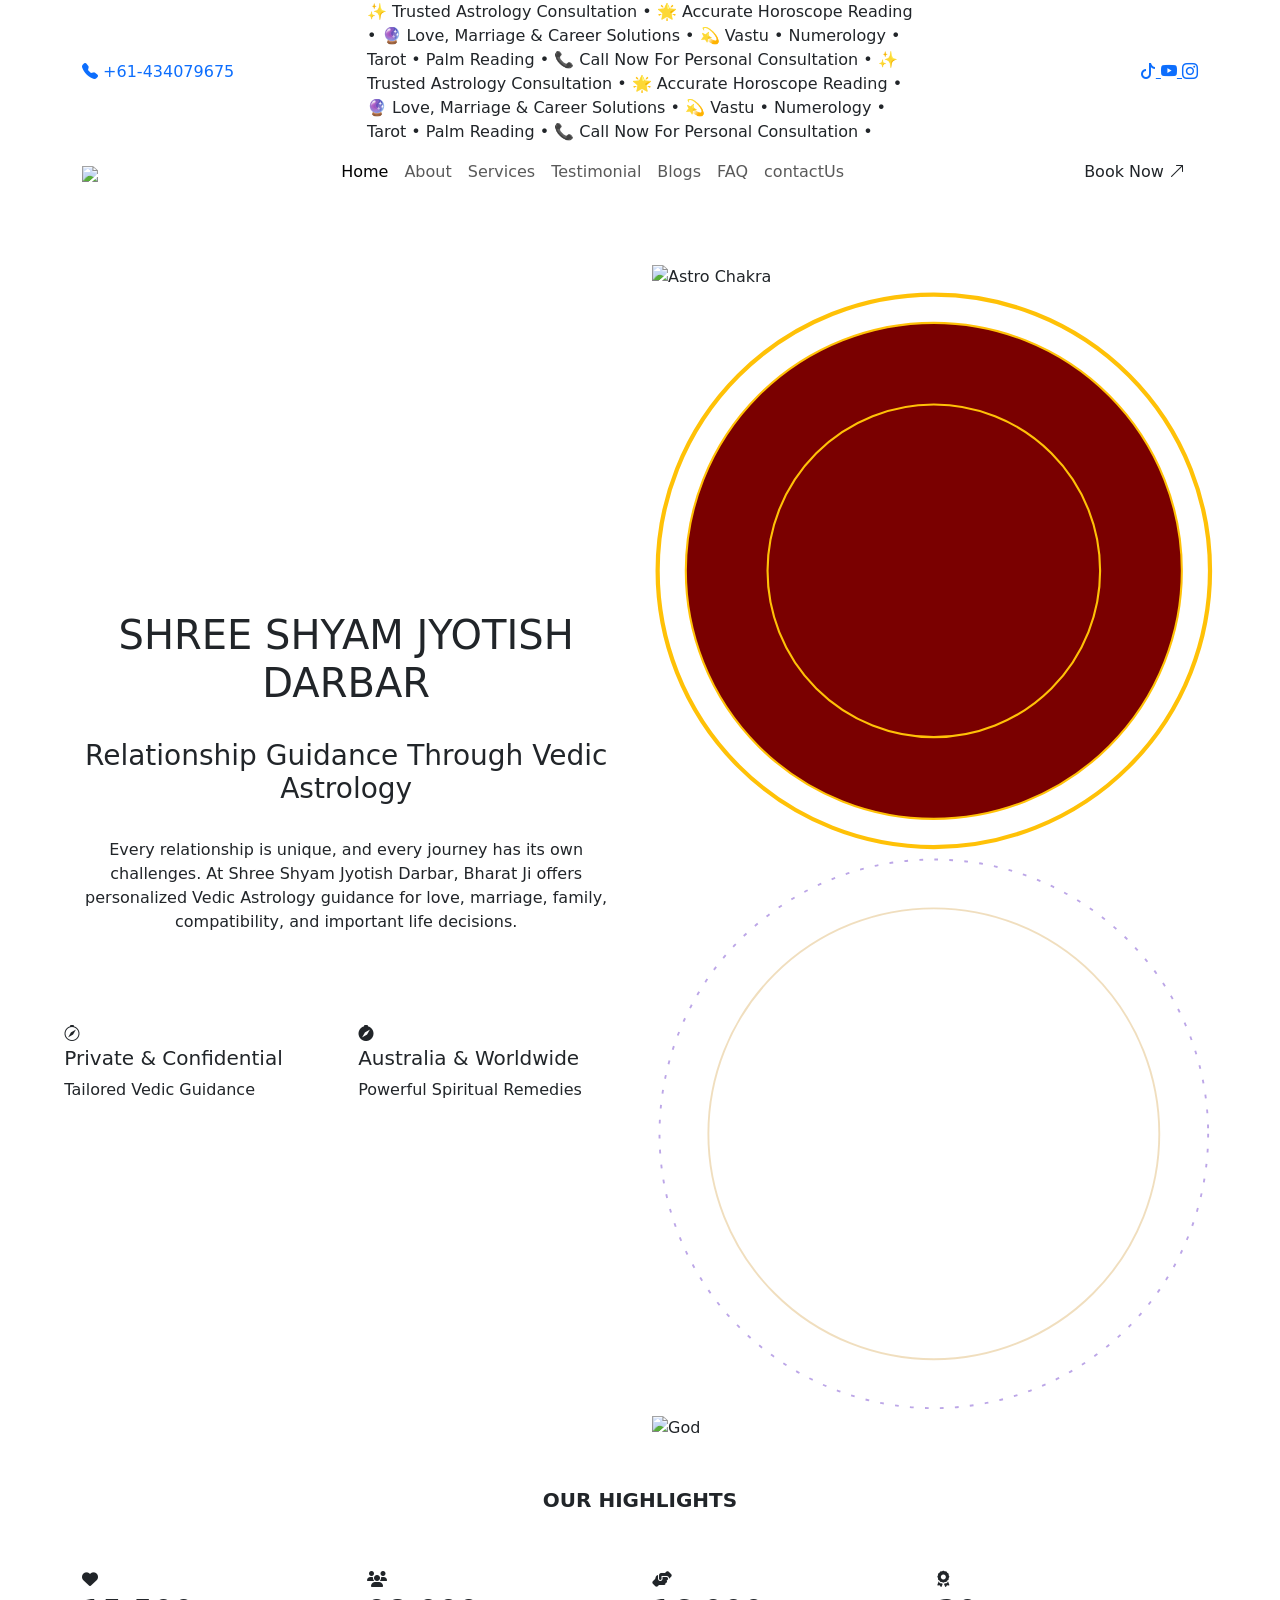
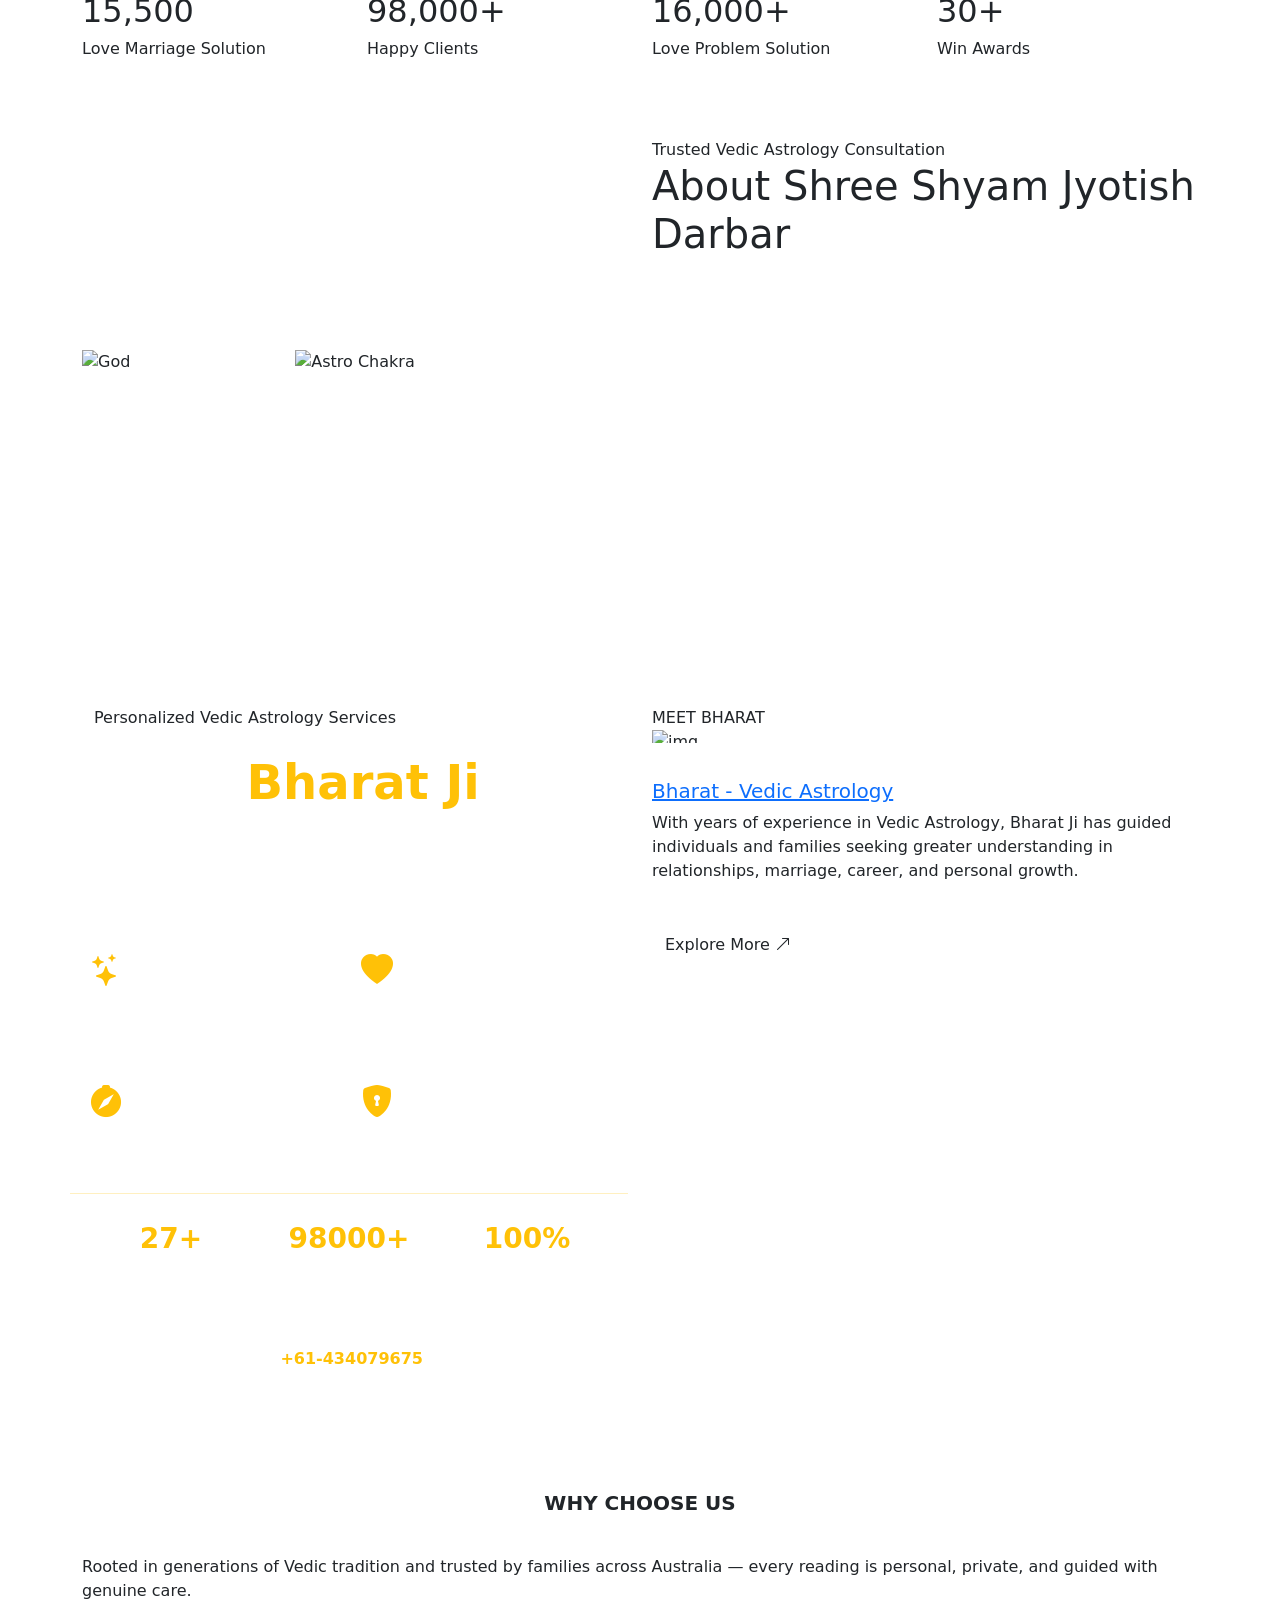
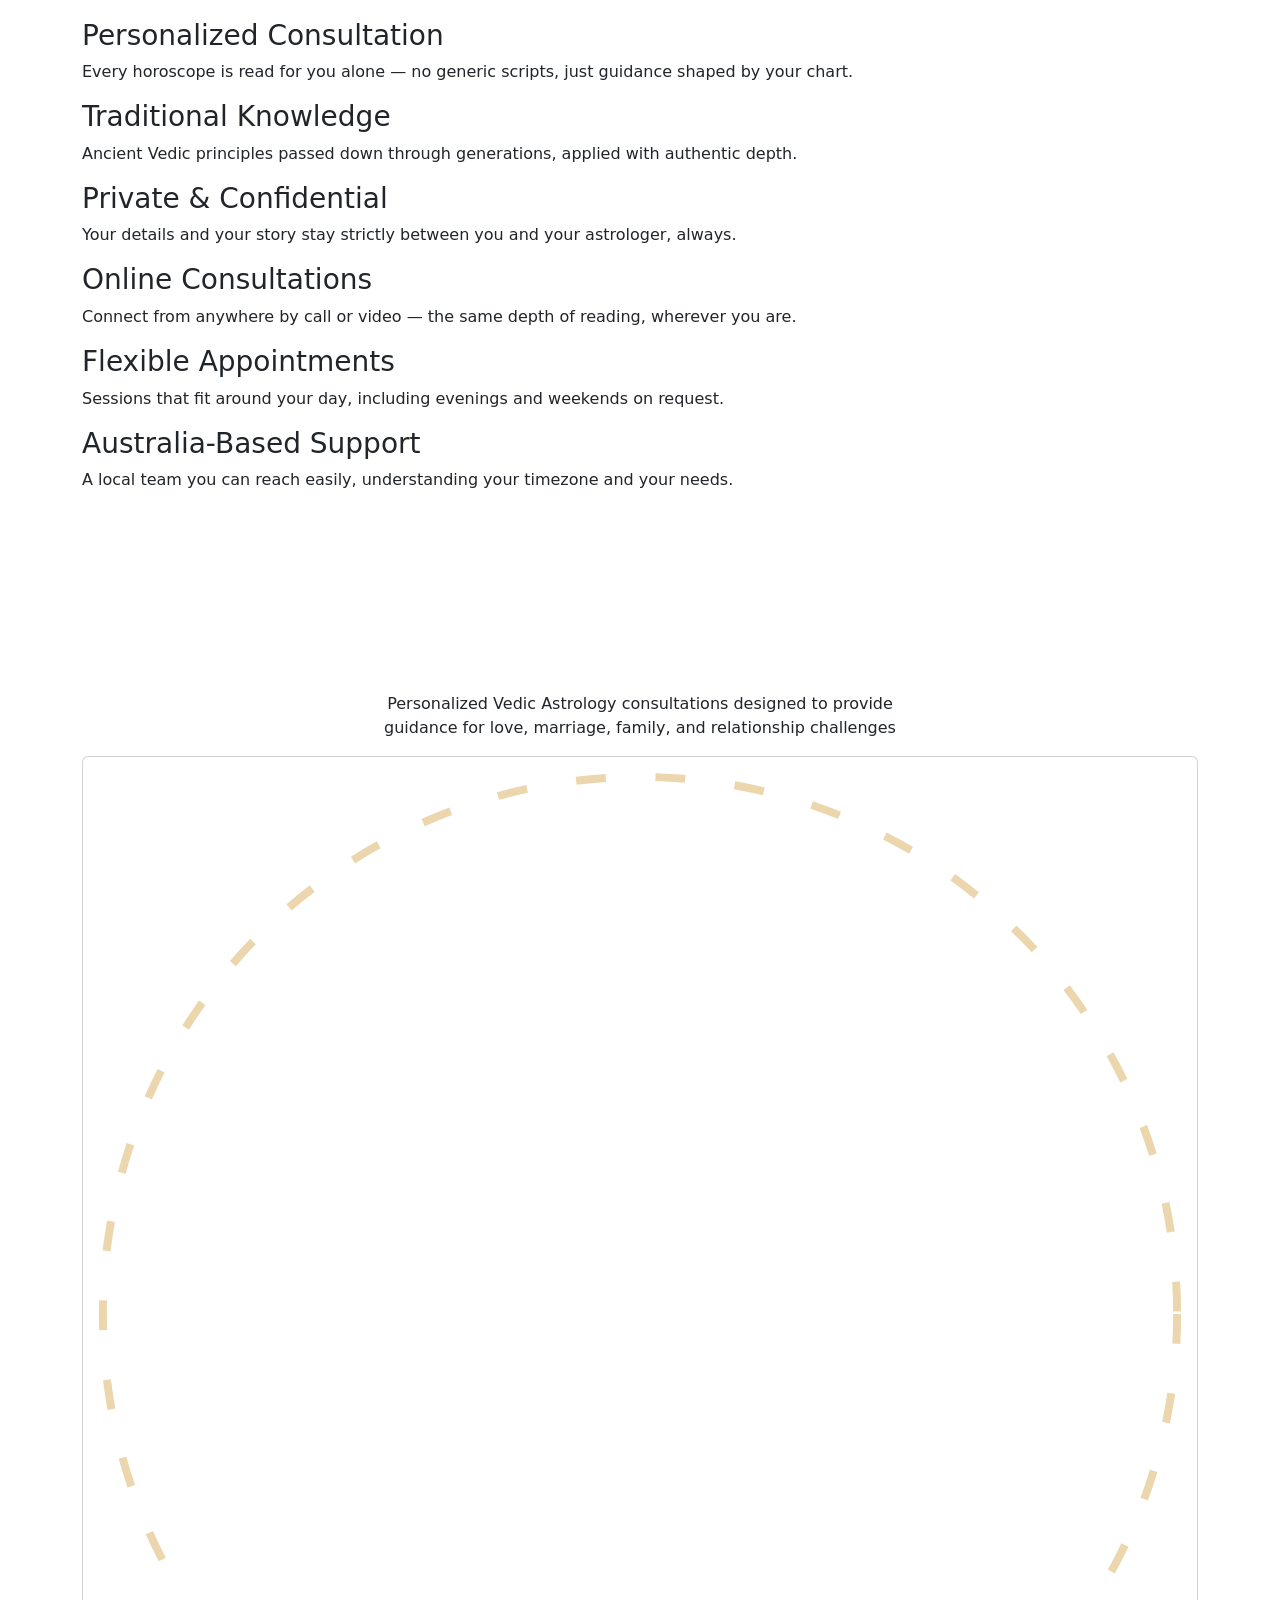
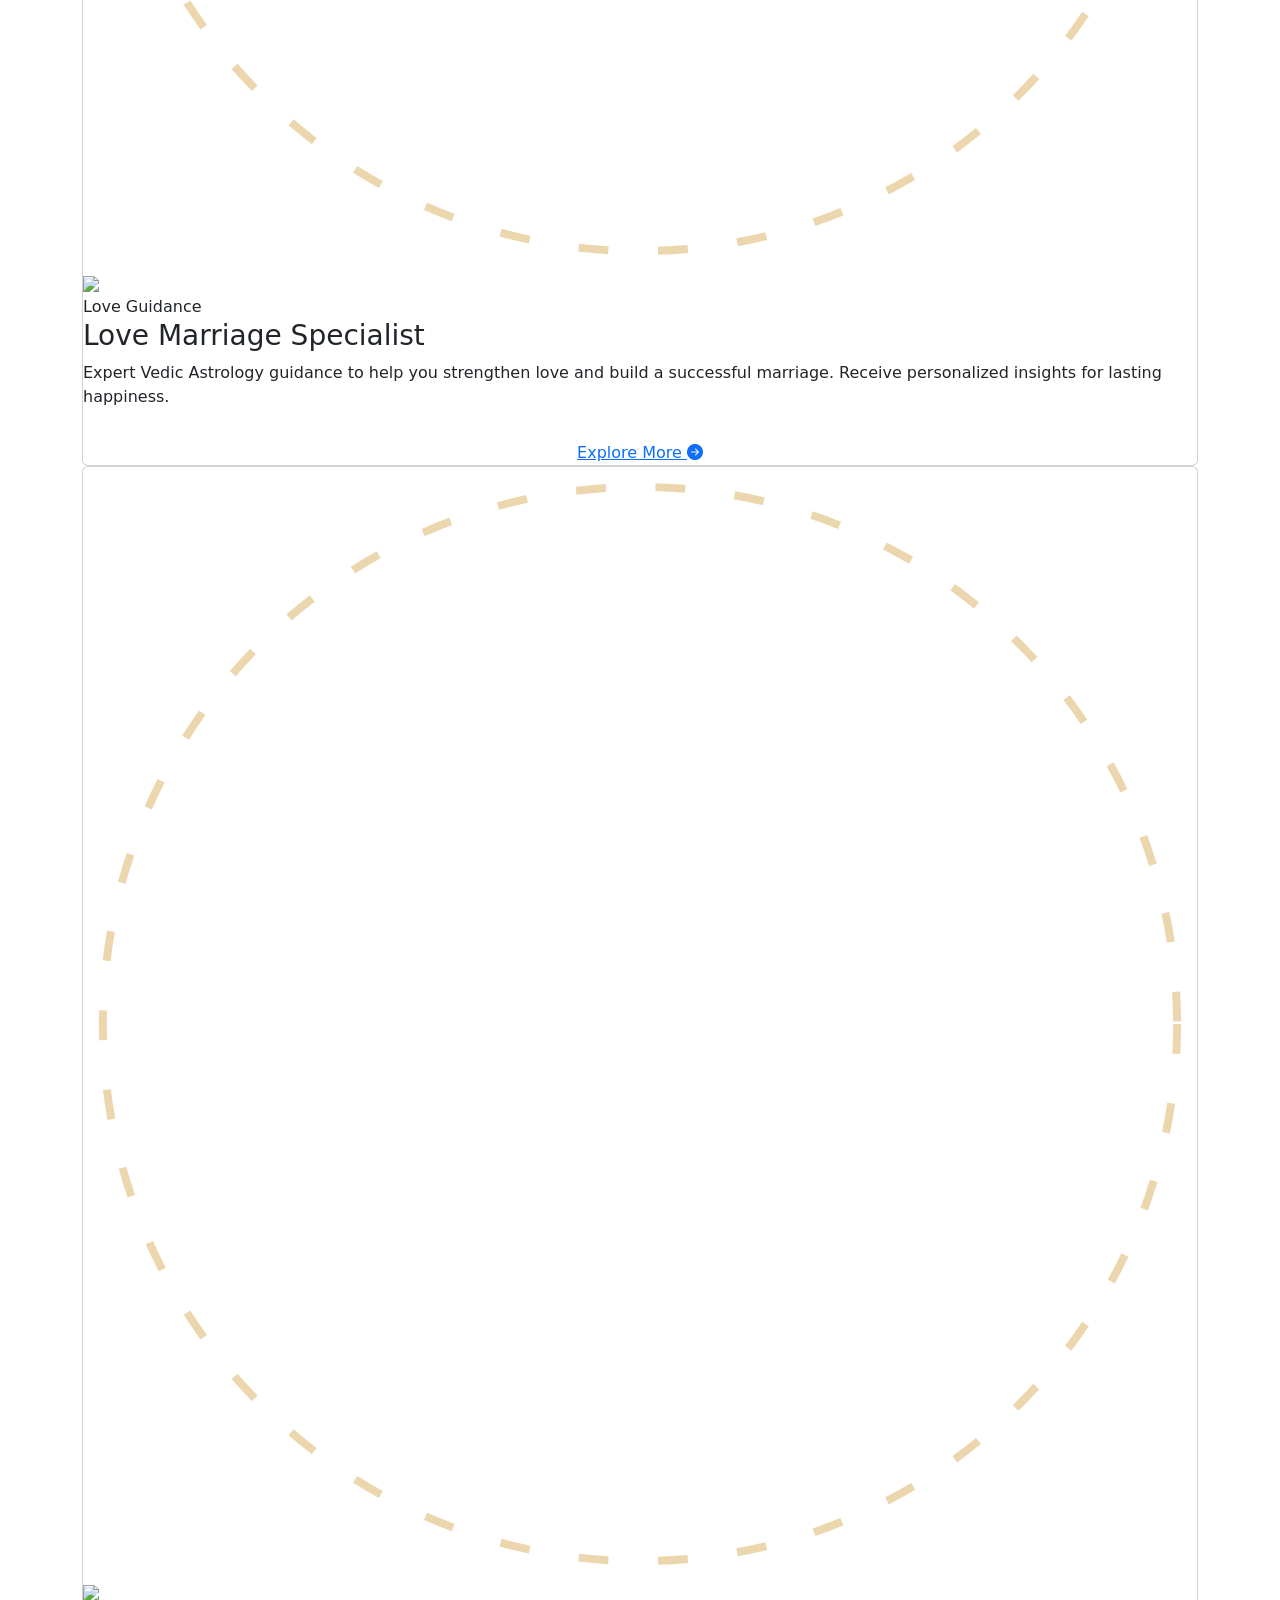
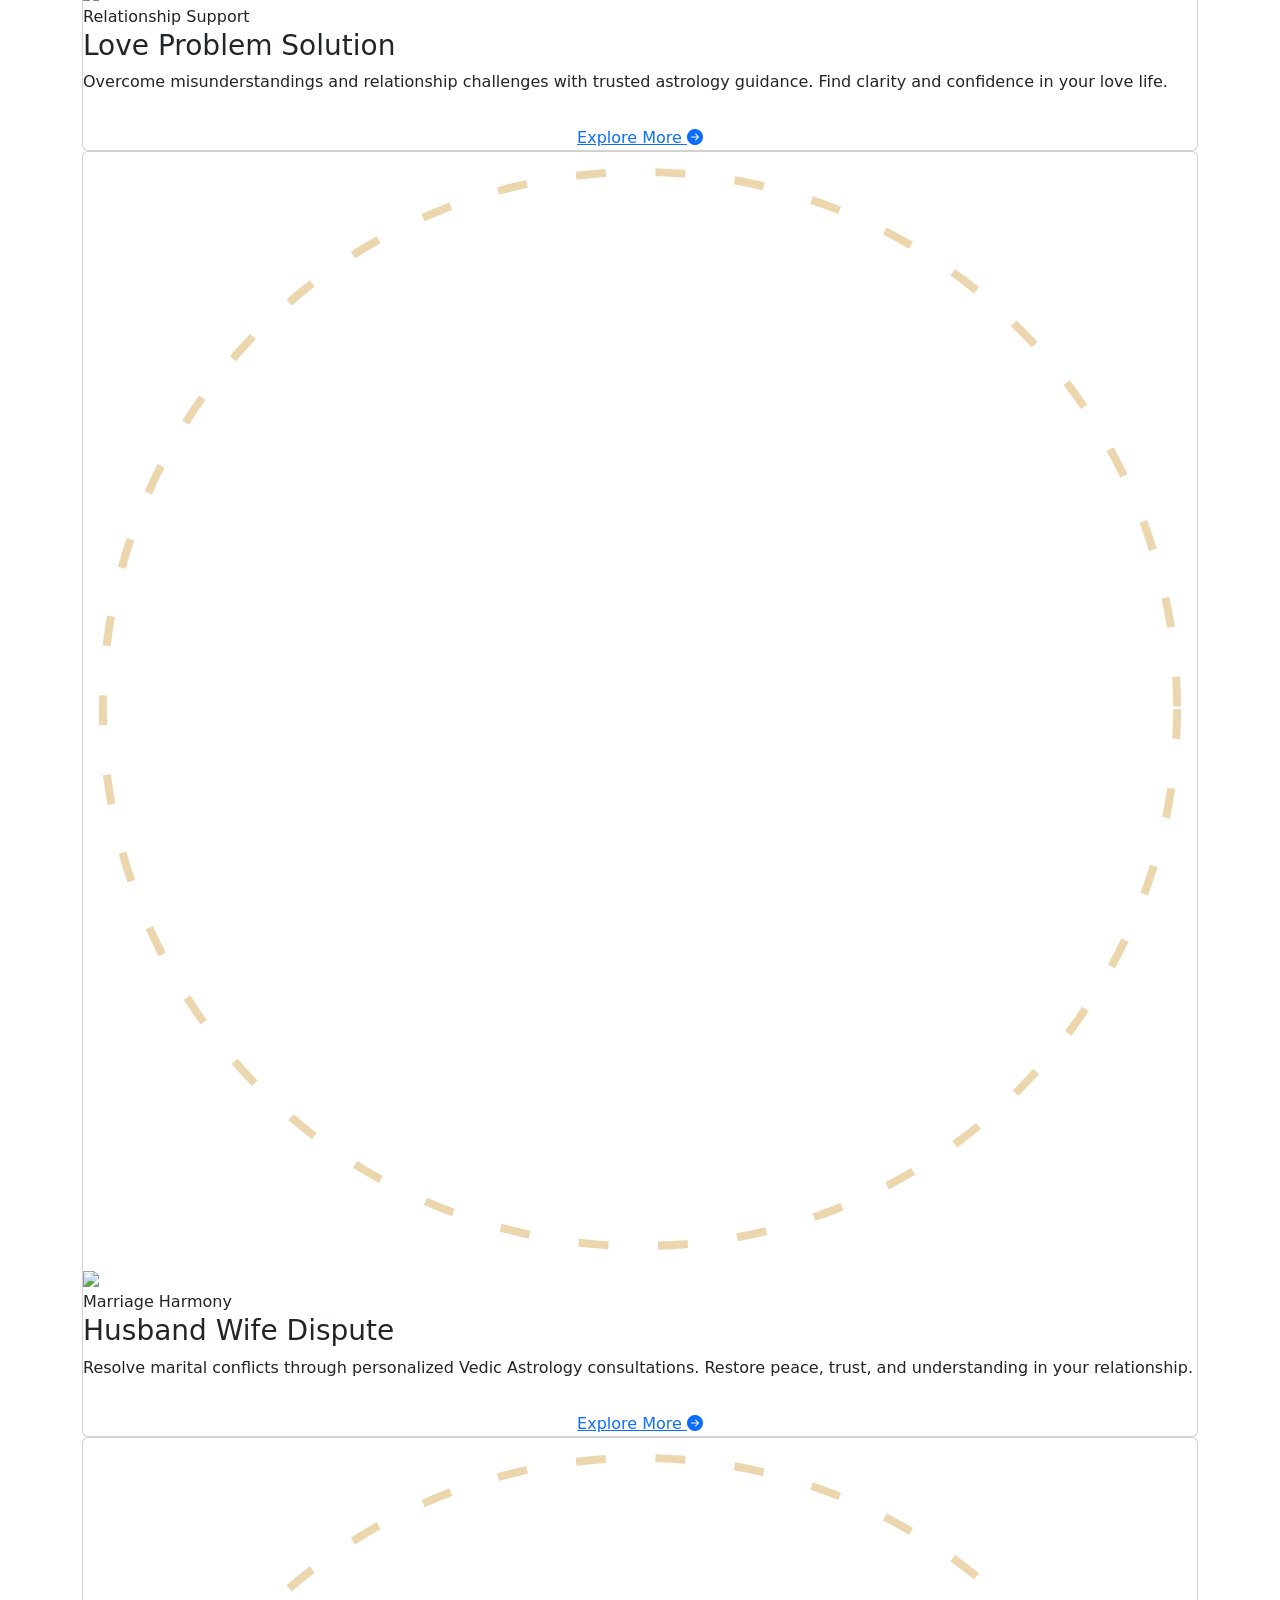
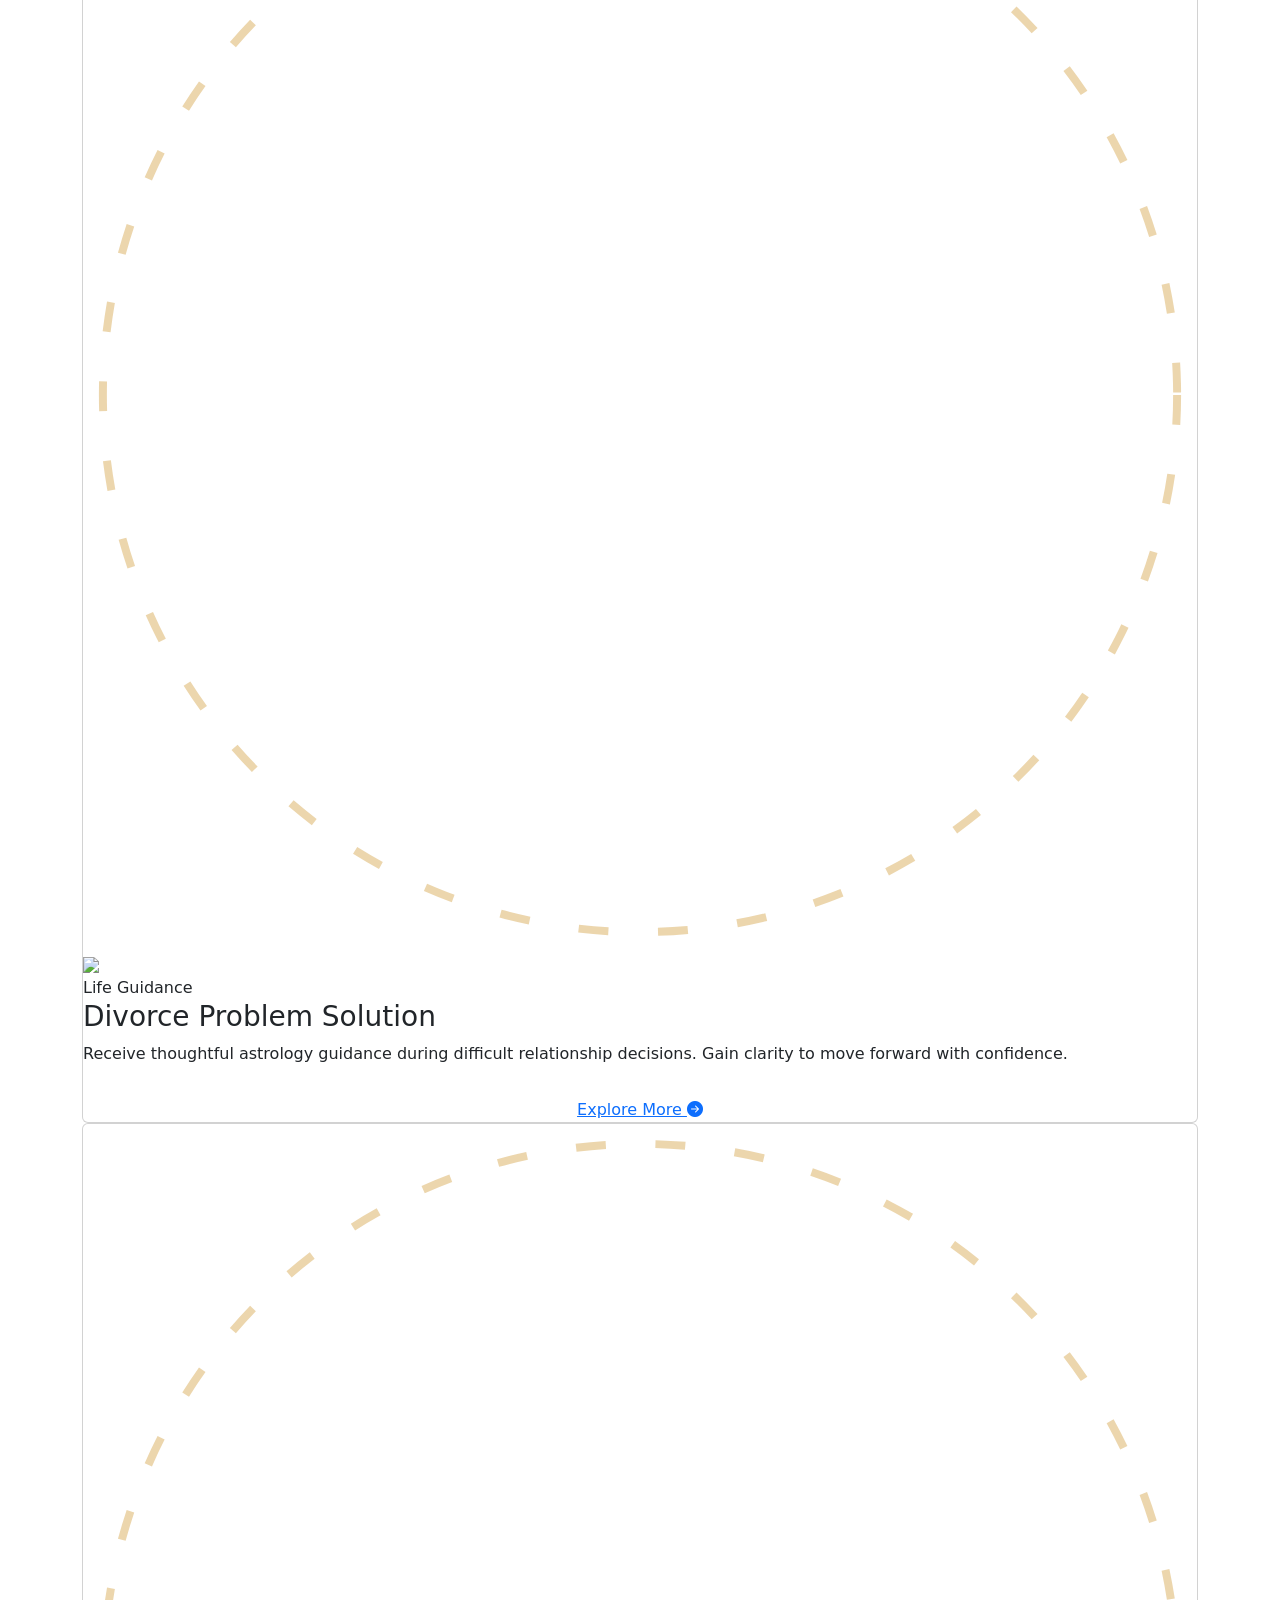
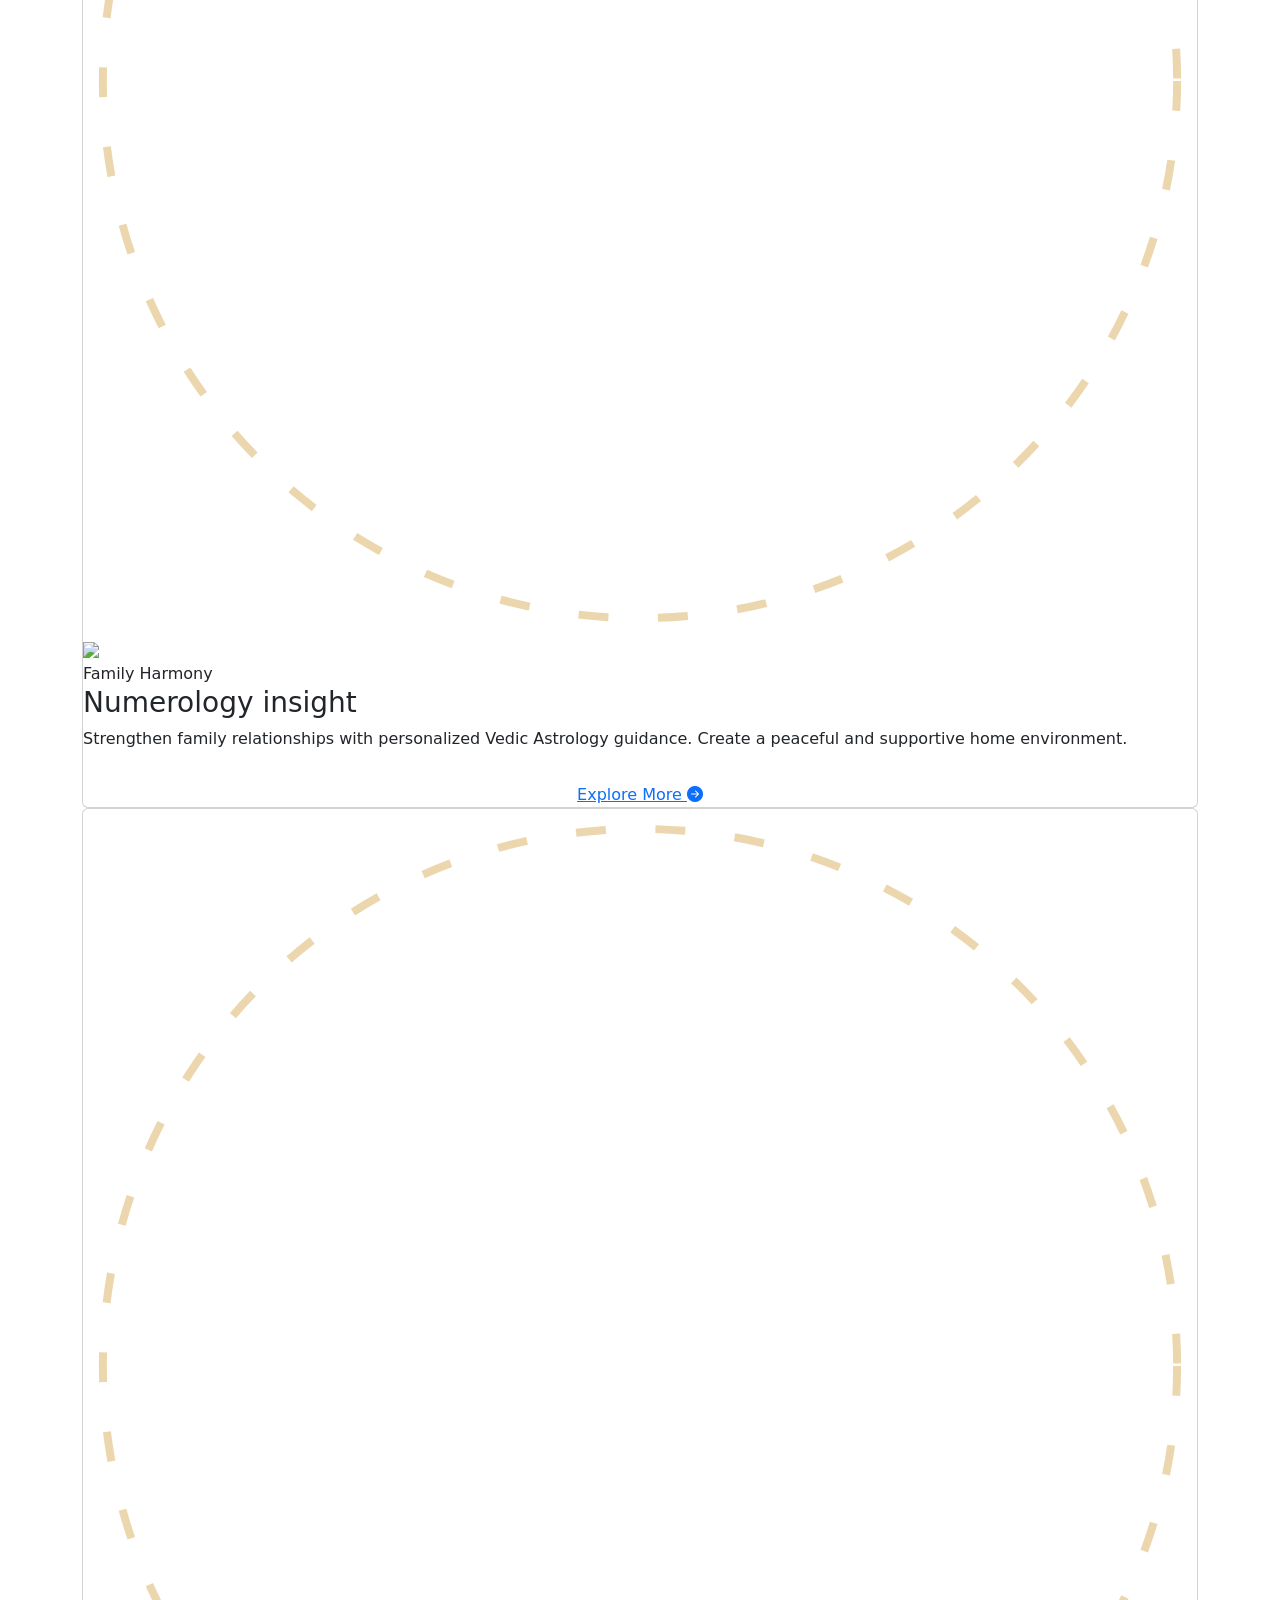
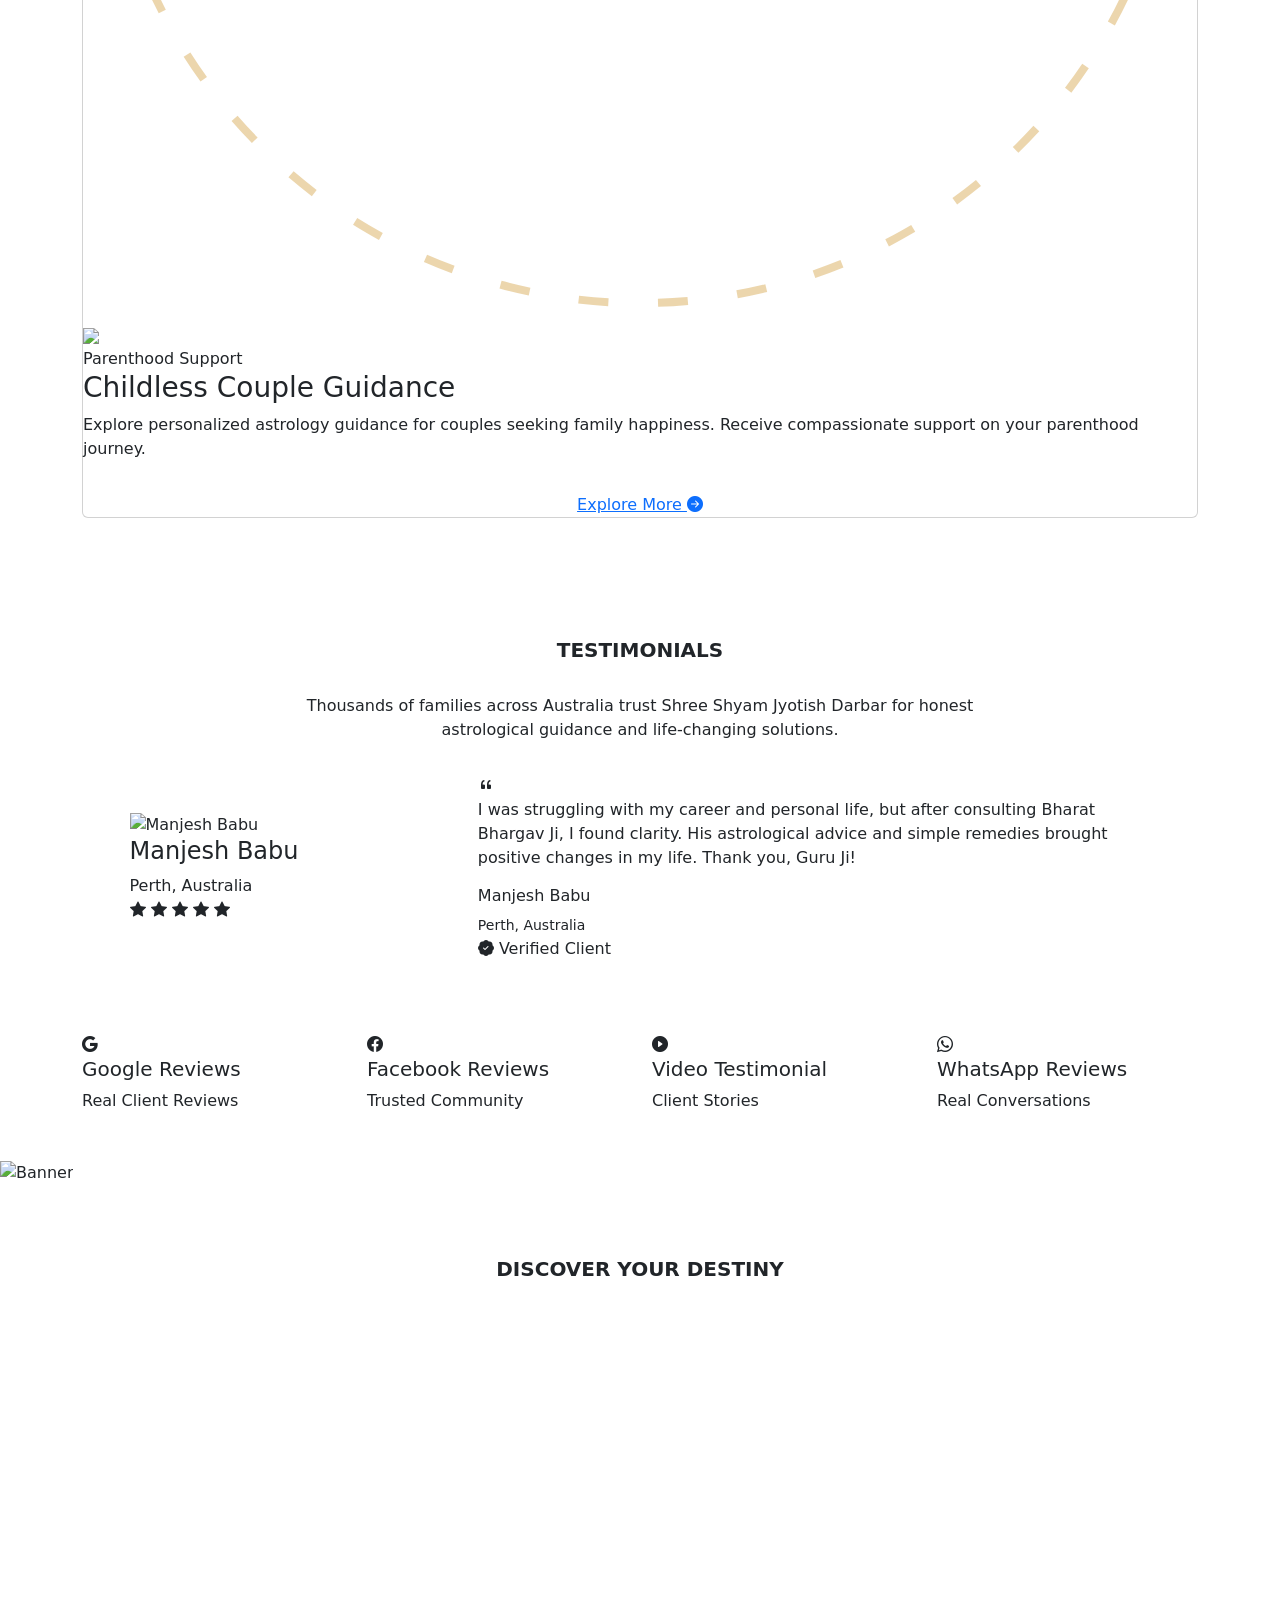
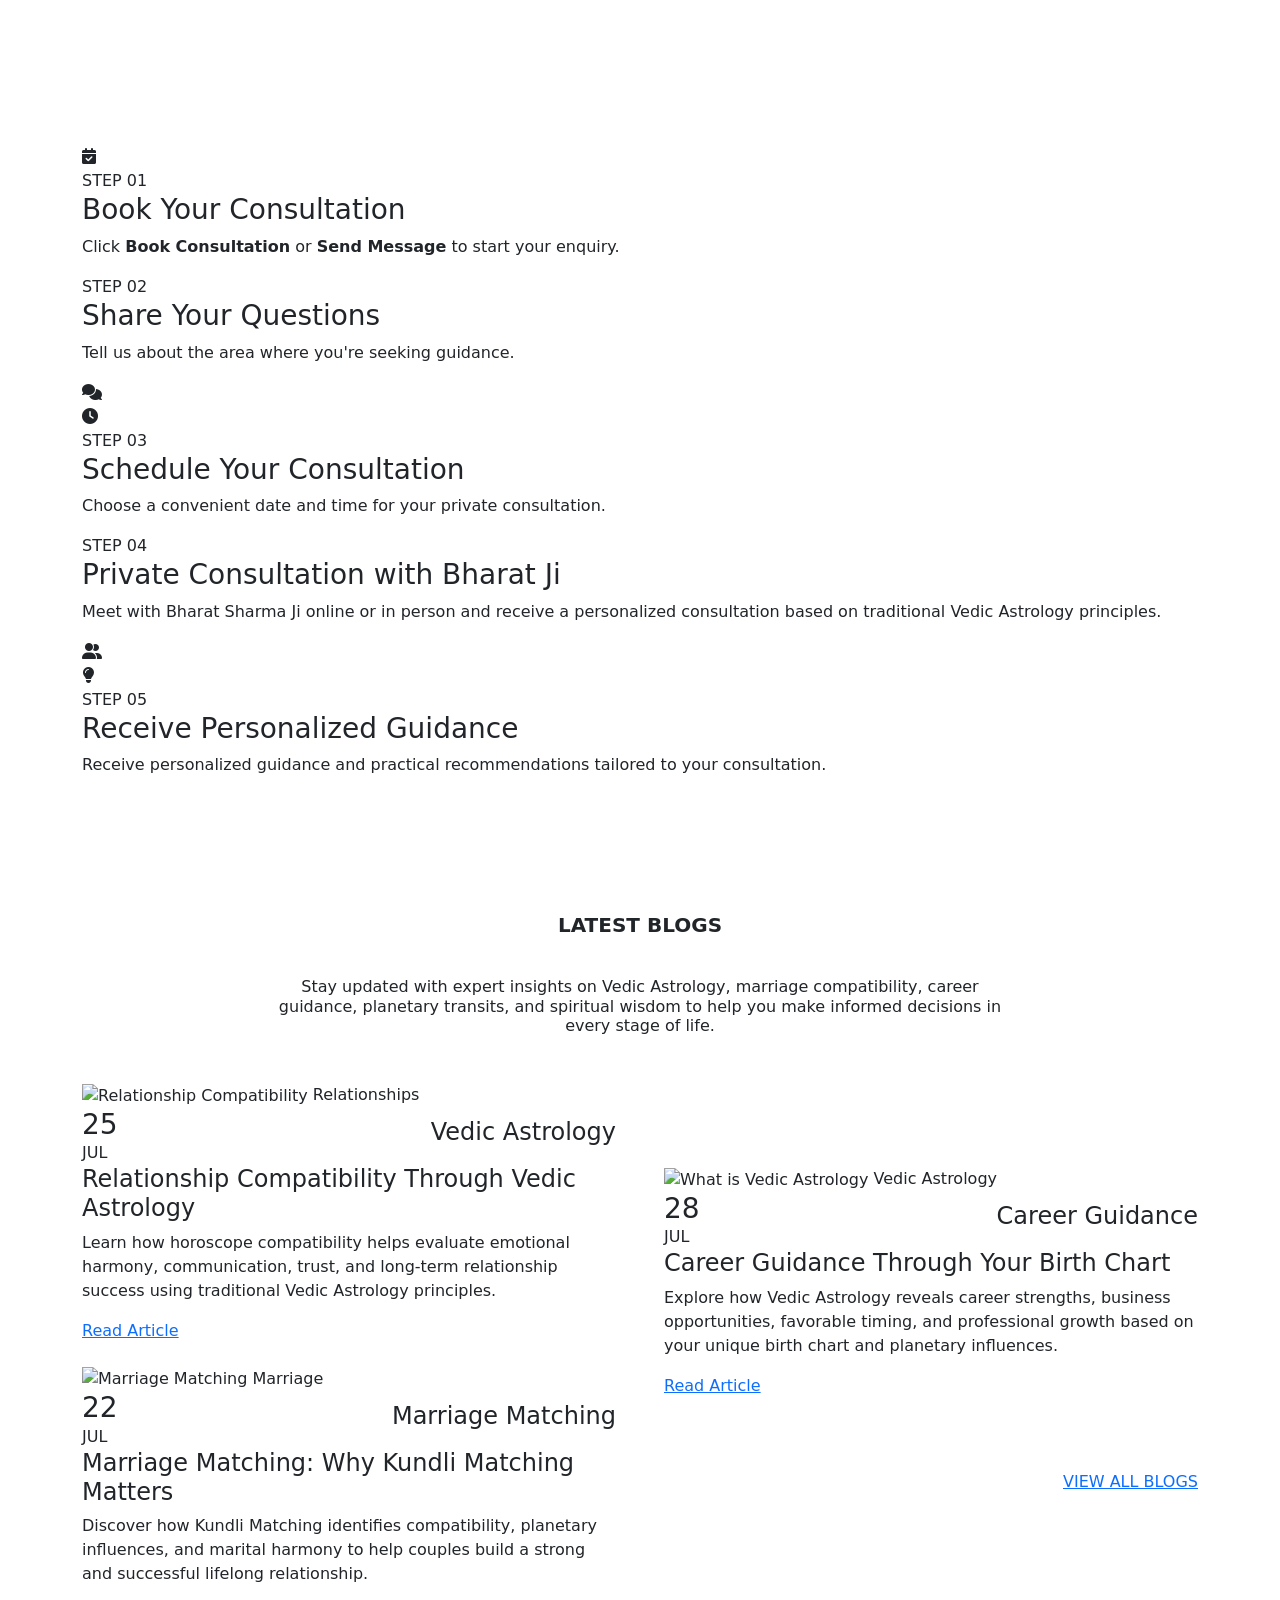
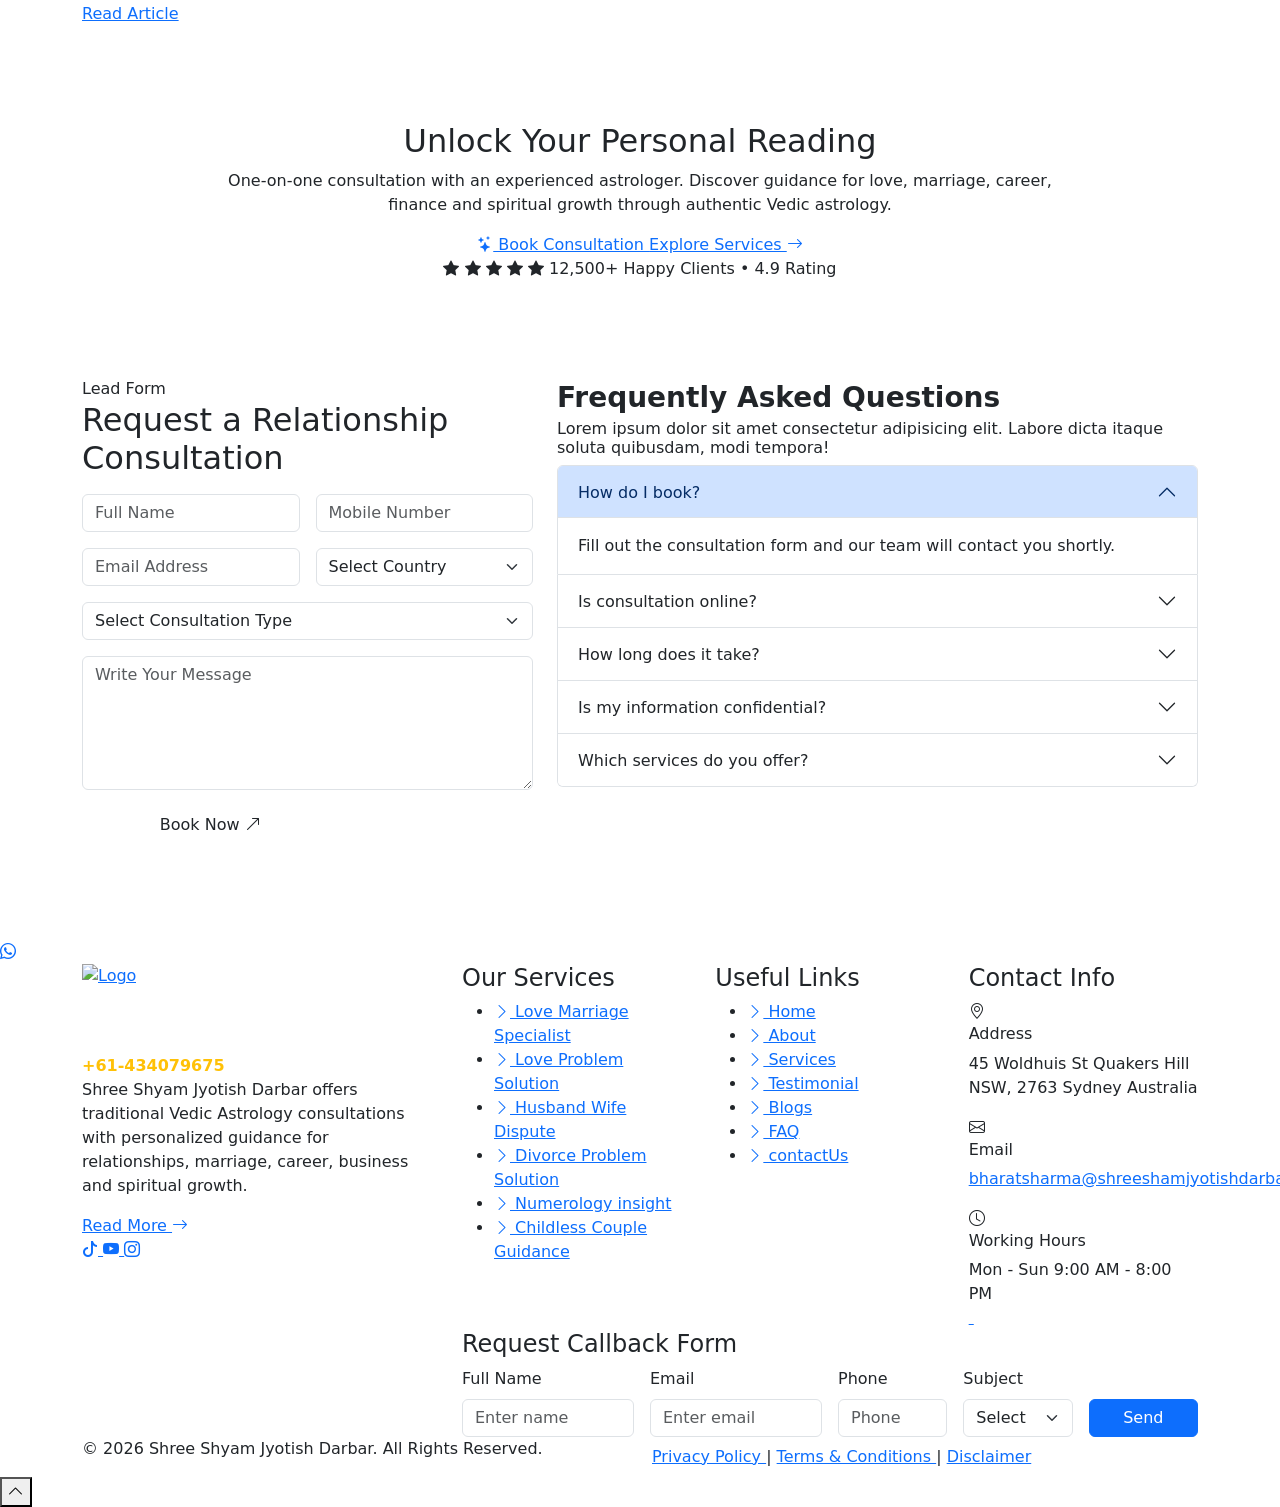
==== commit 5d204462: "Add files via upload" ====
--- a/index.html
+++ b/index.html
@@ -1,1705 +1,3427 @@
-<!DOCTYPE html>
-<!-- 
-Template Name: Jyotish
-Version: 1.0.0
-Author: Webstrot
--->
-<!--[if IE 8]> <html lang="en" class="ie8 no-js"> <![endif]-->
-<!--[if IE 9]> <html lang="en" class="ie9 no-js"> <![endif]-->
-<!--[if !IE]><!-->
+<!doctype html>
 <html lang="en">
-<!--[endif]-->
-
-
-<!-- Mirrored from webstrot.com/html/jyotish/light_version/index.html by HTTrack Website Copier/3.x [XR&CO'2014], Tue, 28 Jul 2026 10:01:13 GMT -->
+
 <head>
-    <meta charset="utf-8" />
-    <title>Jyotish Responsive HTML Template</title>
-    <meta content="width=device-width, initial-scale=1.0" name="viewport" />
-    <meta name="description" content="Jyotish" />
-    <meta name="keywords" content="Jyotish" />
-    <meta name="author" content="" />
-    <meta name="MobileOptimized" content="320" />
-    <!--start style -->
-    <link rel="stylesheet" href="css/animate.css" />
-    <link rel="stylesheet" href="css/bootstrap.min.css" />
-    <link rel="stylesheet" href="css/font-awesome.css" />
-    <link rel="stylesheet" href="css/fonts.css" />
-    <link rel="stylesheet" href="css/flaticon.css" />
-    <link rel="stylesheet" href="css/owl.carousel.css" />
-    <link rel="stylesheet" href="css/owl.theme.default.css" />
-    <link rel="stylesheet" href="css/magnific-popup.css" />
-    <link rel="stylesheet" href="css/reset.css" />
-    <link rel="stylesheet" href="css/datepicker.css">
+    <meta charset="utf-8">
+    <meta name="viewport" content="width=device-width, initial-scale=1">
+
+    <title>Best Astrologer in Sydney | Love Marriage, Lost Love Back & Vashikaran Specialist - Shree Shyam Jyotish Darbar</title>
+    <meta name="description" content="Astrologer Bharat Bhargav Ji - 27+ years experience, 98,000+ trusted clients worldwide. Love marriage, lost love back, husband-wife dispute, divorce & family problem solutions. Call +61-434079675.">
+    <meta name="keywords" content="astrologer sydney, love marriage specialist, vashikaran specialist, lost love back, husband wife dispute solution, jyotish darbar australia">
+    <meta name="author" content="Bharat Bhargav - Shree Shyam Jyotish Darbar">
+    <meta name="robots" content="index, follow">
+    <link rel="canonical" href="https://shreeshamjyotishdarbar.au/">
+
+    <meta property="og:type" content="website">
+    <meta property="og:title" content="Shree Shyam Jyotish Darbar | Astrologer Bharat Bhargav Ji">
+    <meta property="og:description" content="27+ years experience. Love marriage, lost love back, divorce & family problem solutions. Trusted by 98,000+ clients worldwide.">
+    <meta property="og:image" content="https://shreeshamjyotishdarbar.au/images/og-banner.jpg">
+    <meta property="og:url" content="https://shreeshamjyotishdarbar.au/">
+    <meta property="og:locale" content="en_AU">
+    <meta property="og:site_name" content="Shree Shyam Jyotish Darbar">
+
+    <meta name="twitter:card" content="summary_large_image">
+    <meta name="twitter:title" content="Shree Shyam Jyotish Darbar | Astrologer Bharat Bhargav Ji">
+    <meta name="twitter:description" content="27+ years experience. Love marriage, lost love back, divorce & family problem solutions.">
+    <meta name="twitter:image" content="https://shreeshamjyotishdarbar.au/images/og-banner.jpg">
+
+    <link rel="icon" href="images/intro/logo.webp" type="image/x-icon">
+    <link rel="apple-touch-icon" href="/apple-touch-icon.png">
+    <link rel="preconnect" href="https://cdn.jsdelivr.net" crossorigin>
+    <link rel="preconnect" href="https://cdnjs.cloudflare.com" crossorigin>
+
+    <link href="https://cdn.jsdelivr.net/npm/bootstrap@5.3.8/dist/css/bootstrap.min.css" rel="stylesheet"
+        integrity="sha384-sRIl4kxILFvY47J16cr9ZwB07vP4J8+LH7qKQnuqkuIAvNWLzeN8tE5YBujZqJLB" crossorigin="anonymous">
+    <link rel="stylesheet" href="https://cdn.jsdelivr.net/npm/bootstrap-icons@1.13.1/font/bootstrap-icons.min.css">
     <link rel="stylesheet" href="css/style.css" />
     <link rel="stylesheet" href="css/responsive.css" />
-    <!-- favicon links -->
-    <link rel="shortcut icon" type="image/png" href="images/header/favicon.ico" />
+    <link rel="stylesheet" href="https://cdnjs.cloudflare.com/ajax/libs/OwlCarousel2/2.3.4/assets/owl.carousel.min.css">
+    <link rel="stylesheet" href="https://cdnjs.cloudflare.com/ajax/libs/OwlCarousel2/2.3.4/assets/owl.theme.default.min.css">
+    <link rel="stylesheet" href="https://cdnjs.cloudflare.com/ajax/libs/font-awesome/6.7.2/css/all.min.css">
+    <link rel="stylesheet" href="https://cdn.jsdelivr.net/npm/slick-carousel@1.8.1/slick/slick.css">
+    <link rel="stylesheet" href="https://cdn.jsdelivr.net/npm/slick-carousel@1.8.1/slick/slick-theme.css">
+    <link rel="stylesheet" href="https://cdn.jsdelivr.net/npm/@fancyapps/ui/dist/fancybox/fancybox.css">
+
+    <script type="application/ld+json">
+    {
+      "@context": "https://schema.org",
+      "@type": "ProfessionalService",
+      "name": "Shree Shyam Jyotish Darbar",
+      "image": "https://shreeshamjyotishdarbar.au/images/logo.png",
+      "telephone": "+61-434079675",
+      "priceRange": "$$",
+      "address": {
+        "@type": "PostalAddress",
+        "streetAddress": "45 Woldhuis St",
+        "addressLocality": "Quakers Hill",
+        "addressRegion": "NSW",
+        "postalCode": "2763",
+        "addressCountry": "AU"
+      },
+      "url": "https://shreeshamjyotishdarbar.au/",
+      "sameAs": [
+        "https://www.instagram.com/bharatastroau",
+        "https://www.tiktok.com/@bharat.sharma514",
+        "https://www.youtube.com/@BharatSharma-w"
+      ]
+    }
+    </script>
 </head>
 
 <body>
-    <!-- preloader Start-->
-    <div id="preloader">
-        <div id="status"><img src="images/header/horoscope.gif" id="preloader_image" alt="loader">
-        </div>
+    <!-- <div class="stars"></div>
+<div class="twinkling"></div> -->
+
+
+
+
+
+    <!-- ==========================
+TOP BAR
+========================== -->
+
+    <div class="top-bar">
+
+        <div class="container">
+
+            <div class="row align-items-center">
+
+                <div class="col-lg-3 d-none d-lg-flex">
+
+                    <a href="tel:+61434079675" class="phone text-decoration-none">
+                        <i class="bi bi-telephone-fill"></i>
+
+                        +61-434079675
+                    </a>
+
+                </div>
+
+                <div class="col-lg-6 col-12">
+
+                    <div class="premium-marquee">
+                        <div class="marquee-track">
+
+                            <span>
+                                ✨ Trusted Astrology Consultation •
+                                🌟 Accurate Horoscope Reading •
+                                🔮 Love, Marriage & Career Solutions •
+                                💫 Vastu • Numerology • Tarot • Palm Reading •
+                                📞 Call Now For Personal Consultation •
+                            </span>
+
+                            <span>
+                                ✨ Trusted Astrology Consultation •
+                                🌟 Accurate Horoscope Reading •
+                                🔮 Love, Marriage & Career Solutions •
+                                💫 Vastu • Numerology • Tarot • Palm Reading •
+                                📞 Call Now For Personal Consultation •
+                            </span>
+
+                        </div>
+                    </div>
+
+                </div>
+
+                <div class="col-lg-3 d-none d-lg-block text-end">
+
+                   <div class="social">
+
+    <a href="https://www.tiktok.com/in/about" target="_blank" aria-label="TikTok">
+        <i class="bi bi-tiktok"></i>
+    </a>
+
+    <a href="https://www.youtube.com/@BharatSharma-w" target="_blank" aria-label="YouTube">
+        <i class="bi bi-youtube"></i>
+    </a>
+
+    <a href="https://www.instagram.com/bharatastroau?igsh=NWx6YW5vaG43ZDZ1&utm_source=qr" target="_blank" aria-label="Instagram">
+        <i class="bi bi-instagram"></i>
+    </a>
+
+</div>
+
+                </div>
+
+            </div>
+
+        </div>
+
     </div>
-	<!-- main_header_wrapper Start -->
-	<div class="main_header_wrapper">
-		<!-- hs Navigation Start -->
-		<div class="hs_navigation_header_wrapper">
-			<div class="container">
-				<div class="row">
-					<div class="col-lg-6 col-md-5 col-sm-5 col-xs-5">
-						<div class="hs_header_add_wrapper border_icon hidden-sm hidden-xs">
-							<div class="hs_header_add_icon">
-								<i class="fa fa-home"></i>
-							</div>
-							<div class="hs_header_add_icon_cont">
-								<p>601 , Ram Nagar Dewas</p>
-							</div>
-						</div>
-						<div class="hs_header_add_wrapper">
-							<div class="hs_header_add_icon last">
-								<i class="fa fa-phone"></i>
-							</div>
-							<div class="hs_header_add_icon_cont">
-								<p>+1800-123-123</p>
-							</div>
-						</div>
-					</div>
-					<div class="col-lg-6 col-md-7 col-sm-7 col-xs-7">
-						<div class="hs_top_right_wrapper">
-							<div class="hs_navi_searchbar_wrapper hidden-sm hidden-xs">
-								<input type="text" placeholder="Search here">
-								<button><i class="fa fa-search"></i></button>
-							</div>
-							<ul class="cart_login_wrapper">
-								<li class="dropdown menu-button hs_navi_cart_wrapper">
-									<a class="menu-button" href="#"><i class="flaticon-shop"></i><span>3</span></a>
-									<ul class="dropdown-menu">
-										<li class="cc_cart_wrapper1">
-											<div class="cc_cart_img_wrapper">
-												<img src="images/content/cart_img.jpg" alt="cart_img" />
-											</div>
-											<div class="cc_cart_cont_wrapper">
-												<h4><a href="#">Gemstone</a></h4>
-												<p>Quantity : 2 × $45</p>
-												<h5>$90</h5>
-												<button type="button" class="close" data-dismiss="modal">&times;</button>
-											</div>
-										</li>
-										<li class="cc_cart_wrapper1">
-											<div class="cc_cart_img_wrapper">
-													<img src="images/content/cart_img.jpg" alt="cart_img" />
-											</div>
-											<div class="cc_cart_cont_wrapper">
-												<h4><a href="#">Gemstone</a></h4>
-												<p>Quantity : 2 × $45</p>
-												<h5>$90</h5>
-												<button type="button" class="close" data-dismiss="modal">&times;</button>
-											</div>
-										</li>
-										<li class="cc_cart_wrapper1">
-											<div class="cc_cart_img_wrapper">
-												<img src="images/content/cart_img.jpg" alt="cart_img" />
-											</div>
-											<div class="cc_cart_cont_wrapper">
-												<h4><a href="#">Gemstone</a></h4>
-												<p>Quantity : 2 × $45</p>
-												<h5>$90</h5>
-												<button type="button" class="close" data-dismiss="modal">&times;</button>
-											</div>
-										</li>
-										<li class="cc_cart_wrapper1">
-											<div class="hs_effect_btn ceckout_btn">
-												<ul>
-													<li><a href="#" class="hs_btn_hover">checkout</a></li>
-												</ul>
-											</div>
-										</li>
-									</ul>
-								</li>
-								<li class="dropdown menu-button hs_top_user_profile">
-									<a href="#">
-										<img src="images/header/top_user.png" alt="user">
-										<span class="hidden-xs">Login / Register</span>
-									</a>
-									<ul class="dropdown-menu">
-										<li class="signin_dropdown">
-											<a href="#" class="btn btn-primary"> <span>Login with Facebook</span> <i class="fa fa-facebook"></i> </a>
-											<a href="#" class="btn btn-primary google-plus"> Login  with Google <i class="fa fa-google-plus"></i> </a>
-											<h2>or</h2>
-											<div class="formsix-pos">
-												<div class="form-group i-email">
-													<input type="email" class="form-control" required="" id="emailTen" placeholder="Email Address *">
-												</div>
-											</div>
-											<div class="formsix-e">
-												<div class="form-group i-password">
-													<input type="password" class="form-control" required="" id="namTen-first" placeholder="Password *">
-												</div>
-											</div>
-											<div class="remember_box">
-												<label class="control control--checkbox">Remember me
-													<input type="checkbox">
-													<span class="control__indicator"></span>
-												</label>
-												<a href="#" class="forget_password">
-													Forgot Password
-												</a>
-											</div>
-											<div class="hs_effect_btn">
-												<ul>
-													<li data-animation="animated flipInX"><a href="#" class="hs_btn_hover">Login</a></li>
-												</ul>
-											</div>
-											<div class="sign_up_message">
-												<p>Don’t have an account ? <a href="#"> Sign up </a> </p>
-											</div>
-										</li>
-									</ul>
-								</li>
-							</ul>
-						</div>
-					</div>
-				</div>
-			</div>
-		</div>
-		<!-- hs Navigation End -->
-		<!-- hs top header Start -->
-		<div class="hs_header_Wrapper hidden-sm hidden-xs">
-			<div class="container">
-				<!-- hs top header Start -->
-				<div class="hs_top_header_main_Wrapper">
-					<div class="hs_header_logo_left">
-						<div class="hs_logo_wrapper">
-							<a href="index.html"><img src="images/header/logo.png" class="img-responsive" alt="logo" title="Logo"/></a>
-						</div>
-					</div>
-					<div class="hs_header_logo_right">
-						<nav class="hs_main_menu">
-							<ul>
-								<li class="dropdown menu-button">
-									<a class="menu-button"  href="index.html">Home</a>
-									<ul class="dropdown-menu hs_mega_menu">
-										<li>
-											<a class="menu-button" href="index.html">Home 1</a>
-										</li>
-										<li>
-											<a class="menu-button" href="index-1.html">Home 2</a>
-										</li>
-									</ul>
-								</li>
-								<li>
-									<a class="menu-button" href="about.html">About Us</a>
-								</li>
-								<li>
-									<a class="menu-button" href="aries.html">Horoscope </a>
-								</li>
-								<li class="dropdown menu-button">
-									<a class="menu-button" href="#">Services</a>
-									<ul class="dropdown-menu hs_mega_menu">
-										<li>
-											<a class="menu-button" href="aries.html">Aries</a>
-										</li>
-										<li>
-											<a class="menu-button" href="chinese.html">Chinese</a>
-										</li>
-										<li>
-											<a class="menu-button" href="chinese_single.html">Chinese-Single</a>
-										</li>
-										<li>
-											<a class="menu-button" href="crystal.html">Crystal</a>
-										</li>
-										<li>
-											<a class="menu-button" href="kundli_dosh.html">Kundli-Dosh</a>
-										</li>
-										<li>
-											<a class="menu-button" href="numerology.html">Numerology</a>
-										</li>
-										<li>
-											<a class="menu-button" href="palm.html">Palm</a>
-										</li>
-										<li>
-											<a class="menu-button" href="tarot.html">Tarot</a>
-										</li>
-										<li>
-											<a class="menu-button" href="tarot_single.html">Tarot-Single</a>
-										</li>
-										<li>
-											<a class="menu-button" href="vastu_shastra.html">Vastu-Shastra</a>
-										</li>
-									</ul>
-								</li>
-								<li class="dropdown menu-button">
-									<a class="menu-button" href="#">Shop</a>
-									<ul class="dropdown-menu">
-										<li>
-											<a class="menu-button" href="shop.html">Shop</a>
-										</li>
-										<li>
-											<a class="menu-button" href="shop_single.html">Shop-Single</a>
-										</li>
-									</ul>
-								</li>
-								<li class="dropdown menu-button">
-									<a class="menu-button" href="#">News </a>
-									<ul class="dropdown-menu">
-										<li>
-											<a class="menu-button" href="blog_categories.html">Blog-Categories</a>
-										</li>
-										<li>
-											<a class="menu-button" href="blog_single.html">Blog-Single</a>
-										</li>
-									</ul>
-								</li>
-								<li>
-									<a class="menu-button" href="contact.html">Contact </a>
-								</li>
-							</ul>
-						</nav>
-						<div class="hs_btn_wrapper hidden-md">
-							<ul>
-								<li><a href="contact.html" class="hs_btn_hover">Appointments</a></li>
-							</ul>
-						</div>
-					</div>
-				</div>
-				<!-- hs top header End -->
-			</div>
-		</div>
-		<header class="mobail_menu visible-sm visible-xs">
-			<div class="container">
-				<div class="row">
-					<div class="col-xs-6 col-sm-6">
-						<div class="hs_logo">
-							<a href="index.html"><img src="images/header/logo.png" alt="Logo" title="Logo"></a>
-						</div>
-					</div>
-					<div class="col-xs-6 col-sm-6">
-						<div class="cd-dropdown-wrapper">
-							<a class="house_toggle" href="#0">
-								<svg version="1.1" id="Capa_1" xmlns="http://www.w3.org/2000/svg" xmlns:xlink="http://www.w3.org/1999/xlink" x="0px" y="0px"
-									width="511.63px" height="511.631px" viewBox="0 0 511.63 511.631" style="enable-background:new 0 0 511.63 511.631;"
-									xml:space="preserve">
-									<g>
-										<g>
-											<path d="M493.356,274.088H18.274c-4.952,0-9.233,1.811-12.851,5.428C1.809,283.129,0,287.417,0,292.362v36.545
-											c0,4.948,1.809,9.236,5.424,12.847c3.621,3.617,7.904,5.432,12.851,5.432h475.082c4.944,0,9.232-1.814,12.85-5.432
-											c3.614-3.61,5.425-7.898,5.425-12.847v-36.545c0-4.945-1.811-9.233-5.425-12.847C502.588,275.895,498.3,274.088,493.356,274.088z"/>
-											<path d="M493.356,383.721H18.274c-4.952,0-9.233,1.81-12.851,5.427C1.809,392.762,0,397.046,0,401.994v36.546
-											c0,4.948,1.809,9.232,5.424,12.854c3.621,3.61,7.904,5.421,12.851,5.421h475.082c4.944,0,9.232-1.811,12.85-5.421
-											c3.614-3.621,5.425-7.905,5.425-12.854v-36.546c0-4.948-1.811-9.232-5.425-12.847C502.588,385.53,498.3,383.721,493.356,383.721z"/>
-											<path d="M506.206,60.241c-3.617-3.612-7.905-5.424-12.85-5.424H18.274c-4.952,0-9.233,1.812-12.851,5.424
-											C1.809,63.858,0,68.143,0,73.091v36.547c0,4.948,1.809,9.229,5.424,12.847c3.621,3.616,7.904,5.424,12.851,5.424h475.082
-											c4.944,0,9.232-1.809,12.85-5.424c3.614-3.617,5.425-7.898,5.425-12.847V73.091C511.63,68.143,509.82,63.861,506.206,60.241z"/>
-											<path d="M493.356,164.456H18.274c-4.952,0-9.233,1.807-12.851,5.424C1.809,173.495,0,177.778,0,182.727v36.547
-											c0,4.947,1.809,9.233,5.424,12.845c3.621,3.617,7.904,5.429,12.851,5.429h475.082c4.944,0,9.232-1.812,12.85-5.429
-											c3.614-3.612,5.425-7.898,5.425-12.845v-36.547c0-4.952-1.811-9.231-5.425-12.847C502.588,166.263,498.3,164.456,493.356,164.456z"/>
-										</g>
-									</g>
-									<g>
-									</g>
-									<g>
-									</g>
-									<g>
-									</g>
-									<g>
-									</g>
-									<g>
-									</g>
-									<g>
-									</g>
-									<g>
-									</g>
-									<g>
-									</g>
-									<g>
-									</g>
-									<g>
-									</g>
-									<g>
-									</g>
-									<g>
-									</g>
-									<g>
-									</g>
-									<g>
-									</g>
-									<g>
-									</g>
-								</svg>
-							</a>
-							<nav class="cd-dropdown">
-								<h2><a href="index.html">Jyotish</a></h2>
-								<a href="#0" class="cd-close">Close</a>
-								<ul class="cd-dropdown-content">
-									<li>
-										<form class="cd-search">
-											<input type="search" placeholder="Search...">
-										</form>
-									</li>
-									<li class="has-children">
-										<a href="#">Home</a>
-										<ul class="cd-secondary-dropdown is-hidden">
-											<li class="go-back"><a href="#0">Menu</a></li>
-											<li>
-												<a href="index.html">Home 1</a>
-											</li>
-											<!-- .has-children -->
-											<li>
-												<a href="index-1.html">Home 2</a>
-											</li>
-											<!-- .has-children -->
-										</ul>
-										<!-- .cd-secondary-dropdown -->
-									</li>
-									<li>
-										<a href="about.html">About US</a>
-									</li>
-									<li>
-										<a href="aries.html">Horoscope </a>
-									</li>
-									<!-- .has-children -->
-									<li class="has-children">
-										<a href="#">Services</a>
-										<ul class="cd-secondary-dropdown is-hidden">
-											<li class="go-back"><a href="#0">Menu</a></li>
-											<li>
-												<a href="aries.html">Aries</a>
-											</li>
-											<!-- .has-children -->
-											<li>
-												<a href="chinese.html">Chinese</a>
-											</li>
-											<!-- .has-children -->
-											<li>
-												<a href="chinese_single.html">Chinese-Single</a>
-											</li>
-											<!-- .has-children -->
-											<li>
-												<a href="crystal.html">Crystal</a>
-											</li>
-											<!-- .has-children -->
-											<li>
-												<a href="kundli_dosh.html">Kundli-Dosh</a>
-											</li>
-											<!-- .has-children -->
-											<li>
-												<a href="numerology.html">Numerology</a>
-											</li>
-											<!-- .has-children -->
-											<li>
-												<a href="palm.html">Palm</a>
-											</li>
-											<!-- .has-children -->
-											<li>
-												<a href="tarot.html">Tarot</a>
-											</li>
-											<!-- .has-children -->
-											<li>
-												<a href="tarot_single.html">Tarot-Single</a>
-											</li>
-											<!-- .has-children -->
-											<li>
-												<a href="vastu_shastra.html">Vastu-Shastra</a>
-											</li>
-											<!-- .has-children -->
-										</ul>
-										<!-- .cd-secondary-dropdown -->
-									</li>
-									<!-- .has-children -->
-									<li class="has-children">
-										<a href="#">Shop</a>
-										<ul class="cd-secondary-dropdown is-hidden">
-											<li class="go-back"><a href="#0">Menu</a></li>
-											<li>
-												<a href="shop.html">Shop</a>
-											</li>
-											<!-- .has-children -->
-											<li>
-												<a href="shop_single.html">Shop-Single</a>
-											</li>
-											<!-- .has-children -->
-										</ul>
-										<!-- .cd-secondary-dropdown -->
-									</li>
-									<!-- .has-children -->
-									<li class="has-children">
-										<a href="#">News</a>
-										<ul class="cd-secondary-dropdown is-hidden">
-											<li class="go-back"><a href="#0">Menu</a></li>
-											<li>
-												<a href="blog_categories.html">Blog-Categories</a>
-											</li>
-											<!-- .has-children -->
-											<li>
-												<a href="blog_single.html">Blog-Single</a>
-											</li>
-											<!-- .has-children -->
-										</ul>
-										<!-- .cd-secondary-dropdown -->
-									</li>
-									<!-- .has-children -->
-									<li>
-										<a href="contact.html">Contact</a>
-									</li>
-									<li><a href="contact.html" class="hs_btn_hover">Appointments</a></li>
-								</ul>
-								<!-- .cd-dropdown-content -->
-							</nav>
-							<!-- .cd-dropdown -->
-						</div>
-					</div>
-				</div>
-			</div>
-			<!-- .cd-dropdown-wrapper -->
-		</header>
-	</div>
-	<!-- main_header_wrapper end -->
-    <!-- hs Slider Start -->
-    <div class="slider-area">
-        <div id="carousel-example-generic" class="carousel slide" data-ride="carousel">
-            <div class="carousel-inner" role="listbox">
-                <div class="item active">
-                    <div class="carousel-captions caption-1">
-                        <div class="container">
-                            <div class="row">
-                                 <div class="col-lg-12 col-md-12 col-sm-12 col-xs-12">
-                                    <div class="content">
-                                        <h1 data-animation="animated bounceInLeft">Welcome To</h1>
-                                        <h2 data-animation="animated zoomInDown">the <span>Jyotish</span> Astrology</h2>
-                                        <p data-animation="animated bounceInUp">Proin gravida nibh vel velit auctor aliquet. Aenean sollicitudin, lorem quis bibendum auctor, nisi <br> elit consequat ipsum, nec sagittis sem nibh id elit. Duis sed odio.</p>
-                                        <div class="hs_effect_btn">
-                                            <ul>
-                                                <li data-animation="animated flipInX"><a href="#" class="hs_btn_hover">Read more</a></li>
-                                            </ul>
-                                        </div>
-                                        <div class="clear"></div>
+
+
+    <!-- ==========================
+HEADER
+========================== -->
+
+    <header id="header">
+
+        <nav class="navbar navbar-expand-xl navbar-header-astro">
+
+            <div class="container">
+
+                <!-- Logo -->
+
+                <a class="navbar-brand" href="#home">
+
+                    <img src="images/intro/logo.webp" class="logo">
+
+                </a>
+
+                <!-- Mobile Button -->
+
+                <button class="navbar-toggler" type="button" data-bs-toggle="collapse" data-bs-target="#navbar">
+
+                    <span></span>
+
+                    <span></span>
+
+                    <span></span>
+
+                </button>
+
+                <!-- Menu -->
+
+                <div class="collapse navbar-collapse " id="navbar">
+
+                     <ul class="navbar-nav mx-auto">
+
+                        <li class="nav-item">
+                            <a class="nav-link active" href="index.html">Home</a>
+                        </li>
+
+                        <li class="nav-item">
+                            <a class="nav-link" href="index.html#aboutus">About</a>
+                        </li>
+
+                        <li class="nav-item">
+                            <a class="nav-link" href="index.html#services">Services</a>
+                        </li>
+
+
+                        <li class="nav-item">
+                            <a class="nav-link" href="index.html#testimonial">Testimonial</a>
+                        </li>
+
+                         <li class="nav-item">
+                            <a class="nav-link" href="index.html#blogs">Blogs</a>
+                        </li>
+                          <li class="nav-item">
+                            <a class="nav-link" href="index.html#faq">FAQ</a>
+                        </li>
+                          <li class="nav-item">
+                            <a class="nav-link"  href="#" id="contactLink">contactUs</a>
+                        </li>
+
+                    </ul>
+
+                    <!-- Appointment -->
+
+                   <!-- <div class="btn-wrap">
+                                     <button type="submit" id="faq" class="btn w-100">
+                 Book Now <i class="bi bi-arrow-up-right"></i>
+            </button>
+              
+                                        </div> -->
+           <div class="btn-wrap">
+    <a href="#faq"  class="btn w-100">
+        Book Now <i class="bi bi-arrow-up-right"></i>
+    </a>
+</div>
+                </div>
+
+            </div>
+
+        </nav>
+
+    </header>
+
+
+    <!-- Hero -->
+
+    <section class="hero-banner"  id="home">
+
+        <!-- Background Layers -->
+        <div class="bg-space"></div>
+        <div class="bg-nebula"></div>
+        <div class="bg-orb"></div>
+        <div class="bg-stars"></div>
+        <div class="bg-shooting"></div>
+
+        <!-- Glow Effects -->
+        <div class="bg-glow">
+            <!-- <div class="glow-circle glow1"></div>
+        <div class="glow-circle glow2"></div>
+        <div class="glow-circle glow3"></div>
+        <div class="glow-circle glow4"></div> -->
+            <div class="glow-circle glow5"></div>
+        </div>
+
+        <!-- Hero Content -->
+        <div class="container-fluid position-relative pt-3">
+
+            <div class="col-md-11 mx-md-auto">
+                <div class="row align-items-center pt-5">
+
+                    <!-- Left Content -->
+                    <div class="col-lg-6">
+
+
+                        <div class="row justify-content-center hero-title-section pt-4">
+
+                            <div class="col-12">
+
+                                <div class="hero-title text-center">
+
+                                    <h1>
+                                        SHREE <span>SHYAM JYOTISH</span> DARBAR
+                                    </h1>
+
+                                    <div class="title-divider ">
+
+                                        <span class="line"></span>
+
+                                        <i class="fa-solid fa-sparkles"></i>
+
+                                        <h3>Relationship Guidance Through Vedic Astrology</h3>
+
+                                        <i class="fa-solid fa-sparkles"></i>
+
+                                        <span class="line"></span>
+
+                                    </div>
+
+                                    <p clss="mb-5">
+                                        Every relationship is unique, and every journey has its own challenges.
+                                        At Shree Shyam Jyotish Darbar, Bharat Ji offers personalized Vedic Astrology
+                                        guidance for love, marriage, family, compatibility, and important life
+                                        decisions.
+                                    </p>
+
+                                </div>
+
+                            </div>
+
+                        </div>
+
+                        <div class="row justify-content-center g-4 premium-features mt-5">
+
+                            <div class="col-md-6">
+                                <div class="feature-item">
+                                    <div class="feature-icon">
+                                        <i class="bi bi-compass"></i>
+                                    </div>
+
+                                    <div class="feature-content">
+                                        <h5 class="fs-5">Private & Confidential</h5>
+                                        <p>Tailored Vedic Guidance</p>
                                     </div>
                                 </div>
-                                <div class="col-lg-12 col-md-12 col-sm-12 col-xs-12 hidden-xs">
-                                    <div class="content_tabs">
-                                        <div class="row">
-                                            <div class="col-lg-6 col-md-6 col-sm-6 col-xs-12">
-                                                <div class="hs_slider_right_tabs_wrapper hs_slider_right_tabs_wrapper2" data-animation="animated bounceInRight hs_slider_tab_tow">
-                                                    <div class="hs_slider_tabs_icon_wrapper">
-                                                        <i class="flaticon-home"></i>
-                                                    </div>
-                                                    <div class="hs_slider_tabs_icon_cont_wrapper">
-                                                        <ul>
-                                                            <li><a href="#" class="hs_tabs_btn">Vasthusastra</a></li>
-                                                        </ul>
-                                                    </div>
-                                                </div>
-                                            </div>
-                                            <div class="col-lg-6 col-md-6 col-sm-6 col-xs-12">
-                                                <div class="hs_slider_right_tabs_wrapper hs_slider_right_tabs_wrapper2 right_tab" data-animation="animated bounceInLeft hs_slider_tab_three">
-                                                    <div class="hs_slider_tabs_icon_wrapper">
-                                                        <i class="flaticon-avatar"></i>
-                                                    </div>
-                                                    <div class="hs_slider_tabs_icon_cont_wrapper">
-                                                        <ul>
-                                                            <li><a href="#" class="hs_tabs_btn">Carrer Tarot</a></li>
-                                                        </ul>
-                                                    </div>
-                                                </div>
-                                            </div>
-											<div class="col-lg-8 col-md-12 col-sm-12 col-xs-12 col-lg-offset-2">
-												<div class="slider_bottom_tab">
-													<div class="row">
-														<div class="col-lg-6 col-md-6 col-sm-6 col-xs-12">
-															<div class="hs_slider_right_tabs_wrapper hs_slider_right_tabs_wrapper2" data-animation="animated bounceInRight hs_slider_tab_four">
-																<div class="hs_slider_tabs_icon_wrapper">
-																	<i class="flaticon-shapes"></i>
-																</div>
-																<div class="hs_slider_tabs_icon_cont_wrapper">
-																	<ul>
-																		<li><a href="#" class="hs_tabs_btn">Love Tarot</a></li>
-																	</ul>
-																</div>
-															</div>
-														</div>
-														<div class="col-lg-6 col-md-6 col-sm-6 col-xs-12">
-															<div class="hs_slider_right_tabs_wrapper hs_slider_right_tabs_wrapper2" data-animation="animated bounceInLeft hs_slider_tab_fifth">
-																<div class="hs_slider_tabs_icon_wrapper">
-																	<i class="flaticon-coins"></i>
-																</div>
-																<div class="hs_slider_tabs_icon_cont_wrapper">
-																	<ul>
-																		<li><a href="#" class="hs_tabs_btn">Numerology</a></li>
-																	</ul>
-																</div>
-															</div>
-														</div>
-													</div>
-												</div>
-											</div>
-                                            
+                            </div>
+
+                            <div class="col-md-6">
+                                <div class="feature-item">
+                                    <div class="feature-icon">
+                                        <i class="bi bi-compass-fill"></i>
+                                    </div>
+
+                                    <div class="feature-content">
+                                        <h5 class="fs-5">Australia & Worldwide</h5>
+                                        <p>Powerful Spiritual Remedies</p>
+                                    </div>
+                                </div>
+                            </div>
+
+                            <!-- <div class="col-lg-3 col-md-6">
+                <div class="feature-item">
+                    <div class="feature-icon">
+                        <i class="fa-regular fa-shield-heart"></i>
+                    </div>
+
+                    <div class="feature-content">
+                        <h5>Trusted Guidance</h5>
+                        <p>Years of Astrological Experience</p>
+                    </div>
+                </div>
+            </div>
+
+            <div class="col-lg-3 col-md-6">
+                <div class="feature-item">
+                    <div class="feature-icon">
+                        <i class="fa-solid fa-users"></i>
+                    </div>
+
+                    <div class="feature-content">
+                        <h5>Satisfied Clients</h5>
+                        <p>Thousands of Happy Customers</p>
+                    </div>
+                </div>
+            </div> -->
+
+                        </div>
+
+                    </div>
+
+                    <!-- Right Chakra -->
+                    <div class="col-lg-6">
+
+                        <div class="chakra-wrapper">
+
+                            <div class="chakar">
+                                <img src="images/banner/astro-chakara.png" alt="Astro Chakra">
+                            </div>
+
+                            <div class="chakar-astro">
+                                <div class="wheel-stage" id="wheelStage">
+                                    <div class="wheel-tilt" id="wheelTilt">
+                                        <div class="glow-ring"></div>
+
+                                        <div class="zodiac-outer">
+                                            <svg viewBox="0 0 400 400">
+                                                <defs>
+                                                    <linearGradient id="goldRing" x1="0" y1="0" x2="1" y2="1">
+                                                        <stop offset="0%" stop-color="#ffc107" />
+                                                        <stop offset="50%" stop-color="#ffc107" />
+                                                        <stop offset="100%" stop-color="#ffc107" />
+                                                    </linearGradient>
+                                                </defs>
+                                                <circle cx="200" cy="200" r="196" fill="none" stroke="url(#goldRing)"
+                                                    stroke-width="3" />
+                                                <circle cx="200" cy="200" r="176" fill="#7A0000" stroke="url(#goldRing)"
+                                                    stroke-width="1.5" />
+                                                <g id="segs"></g>
+                                                <circle cx="200" cy="200" r="118" fill="none" stroke="url(#goldRing)"
+                                                    stroke-width="1.5" />
+                                            </svg>
+                                        </div>
+
+                                        <div class="zodiac-inner-ring">
+                                            <svg viewBox="0 0 300 300">
+                                                <circle cx="150" cy="150" r="146" fill="none" stroke="#8f6bd8"
+                                                    stroke-width="1" stroke-dasharray="2 6" opacity="0.6" />
+                                                <circle cx="150" cy="150" r="120" fill="none" stroke="#d9ad5c"
+                                                    stroke-width="1" opacity="0.4" />
+                                            </svg>
+                                        </div>
+                                        <div class="core"></div>
+                                        <div class="orbit-dot od1"></div>
+                                        <div class="orbit-dot od2"></div>
+                                        <div class="constellation-line"
+                                            style="width:120px; top:20%; left:10%; transform:rotate(25deg);"></div>
+                                        <div class="constellation-line"
+                                            style="width:90px; top:70%; left:55%; transform:rotate(-15deg); animation-delay:2s;">
+                                        </div>
+                                        <div class="constellation-line"
+                                            style="width:70px; top:45%; left:5%; transform:rotate(60deg); animation-delay:4s;">
+                                        </div>
+                                        <div class="center-image">
+                                            <img src="images/banner/about.webp" alt="God">
                                         </div>
                                     </div>
                                 </div>
                             </div>
-                        </div>
-                    </div>
-                </div>
-                <div class="item">
-                    <div class=" carousel-captions caption-2">
-                        <div class="container">
-                            <div class="row">
-                                 <div class="col-lg-12 col-md-12 col-sm-12 col-xs-12">
-                                    <div class="content">
-                                        <h1 data-animation="animated bounceInLeft">Welcome To</h1>
-                                        <h2 data-animation="animated zoomInDown">the <span>Jyotish</span> Astrology</h2>
-                                        <p data-animation="animated bounceInUp">Proin gravida nibh vel velit auctor aliquet. Aenean sollicitudin, lorem quis bibendum auctor, nisi <br> elit consequat ipsum, nec sagittis sem nibh id elit. Duis sed odio.</p>
-                                        <div class="hs_effect_btn">
-                                            <ul>
-                                                <li data-animation="animated flipInX"><a href="#" class="hs_btn_hover">Read more</a></li>
-                                            </ul>
+
+                        </div>
+
+                    </div>
+
+                </div>
+            </div>
+
+        </div>
+
+    </section>
+
+
+    <!--====================================
+highlights SECTION
+=====================================-->
+    <section class="zodiac-section py-4 counting-astrology">
+
+        <div class="container">
+
+            <div class="row pb-3">
+                <div class="col-lg-8 mx-auto text-center">
+                    <div class="title-divider mb-2">
+
+                        <span class="line"></span>
+
+                        <i class="fa-solid fa-sparkles"></i>
+
+                        <h3 class="theme-primary fw-bolder fs-5 text-uppercase"> Our Highlights</h3>
+
+                        <i class="fa-solid fa-sparkles"></i>
+
+                        <span class="line"></span>
+
+                    </div>
+
+
+                </div>
+            </div>
+
+            <div class="row g-4">
+
+                <div class="col-lg-3 col-md-6">
+                    <div class="serviceBox magenta">
+                        <div class="service-icon">
+                            <i class="fa-solid fa-heart"></i>
+                        </div>
+                        <h2 class="counter ">15,500</h2>
+                        <h3 class="title fs-6">Love Marriage Solution</h3>
+                    </div>
+                </div>
+
+                <div class="col-lg-3 col-md-6">
+                    <div class="serviceBox blue">
+                        <div class="service-icon">
+                            <i class="fa-solid fa-users"></i>
+                        </div>
+                        <h2 class="counter">98,000+</h2>
+                        <h3 class="title fs-6">Happy Clients</h3>
+                    </div>
+                </div>
+
+                <div class="col-lg-3 col-md-6">
+                    <div class="serviceBox green">
+                        <div class="service-icon">
+                            <i class="fa-solid fa-handshake-angle"></i>
+                        </div>
+                        <h2 class="counter">16,000+</h2>
+                        <h3 class="title fs-6">Love Problem Solution</h3>
+                    </div>
+                </div>
+
+                <div class="col-lg-3 col-md-6">
+                    <div class="serviceBox orange">
+                        <div class="service-icon">
+                            <i class="fa-solid fa-award"></i>
+                        </div>
+                        <h2 class="counter">30+</h2>
+                        <h3 class="title fs-6">Win Awards</h3>
+                    </div>
+                </div>
+
+            </div>
+
+        </div>
+
+    </section>
+    <!--====================================
+ABOUT JYOTISH SECTION
+=====================================-->
+
+    <div class="section1-abt pt-5 pb-4" id="aboutus">
+  <!-- <div class="stars"></div>
+  <div class="shooting-star s1"></div>
+  <div class="shooting-star s2"></div>
+  <div class="shooting-star s3"></div>
+  <div class="vignette"></div> -->
+  <!-- <div class="frame-corner fc-tl"></div>
+  <div class="frame-corner fc-br"></div> -->
+  <!-- <div id="particles"></div> -->
+
+  <div class="container">
+<div class="row align-items-center">
+    <div class="col-md-6">
+         <div class="wheel-stage" id="wheelStage">
+      <div class="wheel-tilt" id="wheelTilt">
+        <div class="glow-ring"></div>
+
+  
+
+
+       <div class="about-temple">
+          
+                        <span class="particle p1"></span>
+                        <span class="particle p2"></span>
+                        <span class="particle p3"></span>
+                        <span class="particle p4"></span>
+                        </div>
+        <div class="center-image1 position-relative " style="z-index: 100;">
+    <img src="images/intro/intro.webp" alt="God">
+     <div class="chakar1 position-absolute" style="top:0;
+     right:0;left:0;bottom:0;margin:auto;text-align: center;">
+                                <img src="images/banner/astro-chakara.png" alt="Astro Chakra">
+                            </div>
+</div>
+    </div>
+    </div>
+    </div>
+    <div class="col-md-6">
+     <div class="content">
+
+    <div class="eyebrow">
+        <span class="eyebrow-dot"></span>
+        <span class="eyebrow-line"></span>
+        <span class="eyebrow-text">Trusted Vedic Astrology Consultation</span>
+    </div>
+
+    <h1 class="title pb-4">
+        About <span class="accent">Shree Shyam Jyotish Darbar</span>
+    </h1>
+
+    <p class="desc text-white">
+        At <strong>Shree Shyam Jyotish Darbar</strong>, Bharat Ji offers personalized Vedic Astrology consultations with a compassionate and practical approach. Every consultation is based on traditional Vedic principles and tailored to your unique birth chart, helping you gain clarity in relationships, marriage, family matters, and important life decisions.
+    </p>
+
+    <p class="desc text-white">
+        Whether you are seeking answers about compatibility, communication, or future planning, our goal is to provide meaningful guidance, traditional Vedic remedies, and a fresh perspective while maintaining complete privacy, trust, and respect throughout your consultation.
+    </p>
+
+    <!-- <div class="row">
+        <a href="#" class="btn-svg mt-4">
+            <button>Schedule Your Consultation</button>
+        </a>
+    </div> -->
+
+</div>
+    </div>
+</div>
+   </div>
+   </div>
+
+
+    <!-- meet-section -->
+    <div class="section1-abt py-5">
+        <div class="container">
+            <div class="row mb-5">
+                <div class="col-lg-8 mx-auto text-center">
+                    <!-- <div class="title-divider mb-2">
+
+                        <span class="line"></span>
+
+                        <i class="fa-solid fa-sparkles"></i>
+
+                        <h3 class="text-white fw-bolder fs-5 text-uppercase">OUR SERVICES</h3>
+
+                        <i class="fa-solid fa-sparkles"></i>
+
+                        <span class="line"></span>
+
+                    </div> -->
+
+                </div>
+            </div>
+            <div class="row">
+                <div class="service-area-1 space-top overflow-hidden pb-50vvserv background-image">
+
+                    <div class="container">
+                        <div class="row g-4">
+                            <div class="col-lg-6">
+                                <div class="row">
+                                    <div class="title-area mb-0 text-md-start text-center">
+
+                                        <div class="content">
+                                            <div class="eyebrow">
+                                                <span class="eyebrow-dot"></span>
+                                                <span class="eyebrow-line"></span>
+                                                <span class="eyebrow-text">Personalized Vedic Astrology Services</span>
+                                            </div>
                                         </div>
-                                        <div class="clear"></div>
+
+                                        <h2 class="display-5 fw-semibold text-white mt-4 mb-3">
+                                            Meet <span class="text-warning">Bharat Ji</span>
+                                        </h2>
+
+                                        <p class="text-white-50 smal">
+                                            Experience personalized Vedic Astrology consultations designed to bring
+                                            clarity, confidence, and guidance for relationships, marriage, career,
+                                            family, and life's important decisions.
+                                        </p>
+
+
+
                                     </div>
-                                </div>
-                                <div class="col-lg-12 col-md-12 col-sm-12 col-xs-12 hidden-xs">
-                                    <div class="content_tabs">
-                                        <div class="row">
-                                            <div class="col-lg-6 col-md-6 col-sm-6 col-xs-12">
-                                                <div class="hs_slider_right_tabs_wrapper hs_slider_right_tabs_wrapper2" data-animation="animated bounceInRight hs_slider_tab_tow">
-                                                    <div class="hs_slider_tabs_icon_wrapper">
-                                                        <i class="flaticon-home"></i>
-                                                    </div>
-                                                    <div class="hs_slider_tabs_icon_cont_wrapper">
-                                                        <ul>
-                                                            <li><a href="#" class="hs_tabs_btn">Vasthusastra</a></li>
-                                                        </ul>
-                                                    </div>
+                                    <div class="row g-3">
+                                        <div class="col-md-6">
+                                            <div class="d-flex">
+                                                <div class="me-3">
+                                                    <i class="bi bi-stars text-warning fs-2"></i>
+                                                </div>
+                                                <div>
+                                                    <h5 class="text-white mb-1">Authentic Vedic Wisdom</h5>
+                                                    <p class="text-white-50 small mb-0">
+                                                        Traditional guidance rooted in timeless Vedic Astrology
+                                                        principles.
+                                                    </p>
                                                 </div>
                                             </div>
-                                            <div class="col-lg-6 col-md-6 col-sm-6 col-xs-12">
-                                                <div class="hs_slider_right_tabs_wrapper hs_slider_right_tabs_wrapper2 right_tab" data-animation="animated bounceInLeft hs_slider_tab_three">
-                                                    <div class="hs_slider_tabs_icon_wrapper">
-                                                        <i class="flaticon-avatar"></i>
-                                                    </div>
-                                                    <div class="hs_slider_tabs_icon_cont_wrapper">
-                                                        <ul>
-                                                            <li><a href="#" class="hs_tabs_btn">Carrer Tarot</a></li>
-                                                        </ul>
-                                                    </div>
+                                        </div>
+
+                                        <div class="col-md-6">
+                                            <div class="d-flex">
+                                                <div class="me-3">
+                                                    <i class="bi bi-heart-fill text-warning fs-2"></i>
+                                                </div>
+                                                <div>
+                                                    <h5 class="text-white mb-1">Relationship Guidance</h5>
+                                                    <p class="text-white-50 small mb-0">
+                                                        Gain clarity in love, marriage, and family relationships.
+                                                    </p>
                                                 </div>
                                             </div>
-											<div class="col-lg-8 col-md-12 col-sm-12 col-xs-12 col-lg-offset-2">
-												<div class="slider_bottom_tab">
-													<div class="row">
-														<div class="col-lg-6 col-md-6 col-sm-6 col-xs-12">
-															<div class="hs_slider_right_tabs_wrapper hs_slider_right_tabs_wrapper2" data-animation="animated bounceInRight hs_slider_tab_four">
-																<div class="hs_slider_tabs_icon_wrapper">
-																	<i class="flaticon-shapes"></i>
-																</div>
-																<div class="hs_slider_tabs_icon_cont_wrapper">
-																	<ul>
-																		<li><a href="#" class="hs_tabs_btn">Love Tarot</a></li>
-																	</ul>
-																</div>
-															</div>
-														</div>
-														<div class="col-lg-6 col-md-6 col-sm-6 col-xs-12">
-															<div class="hs_slider_right_tabs_wrapper hs_slider_right_tabs_wrapper2" data-animation="animated bounceInLeft hs_slider_tab_fifth">
-																<div class="hs_slider_tabs_icon_wrapper">
-																	<i class="flaticon-coins"></i>
-																</div>
-																<div class="hs_slider_tabs_icon_cont_wrapper">
-																	<ul>
-																		<li><a href="#" class="hs_tabs_btn">Numerology</a></li>
-																	</ul>
-																</div>
-															</div>
-														</div>
-													</div>
-												</div>
-											</div>
-                                            
+                                        </div>
+
+                                        <div class="col-md-6">
+                                            <div class="d-flex">
+                                                <div class="me-3">
+                                                    <i class="bi bi-compass-fill text-warning fs-2"></i>
+                                                </div>
+                                                <div>
+                                                    <h5 class="text-white mb-1">Life Direction</h5>
+                                                    <p class="text-white-50 small mb-0">
+                                                        Make important life and career decisions with confidence.
+                                                    </p>
+                                                </div>
+                                            </div>
+                                        </div>
+
+                                        <div class="col-md-6">
+                                            <div class="d-flex">
+                                                <div class="me-3">
+                                                    <i class="bi bi-shield-lock-fill text-warning fs-2"></i>
+                                                </div>
+                                                <div>
+                                                    <h5 class="text-white mb-1">Private Consultation</h5>
+                                                    <p class="text-white-50 small mb-0">
+                                                        Every consultation is handled with complete confidentiality.
+                                                    </p>
+                                                </div>
+                                            </div>
+                                        </div>
+
+                                    </div>
+
+                                    <div class="row text-center mt-4 pt-1 border-top border-warning border-opacity-25 g-4">
+
+                                        <div class="col-4">
+                                            <h3 class="text-warning fw-bold mb-1 counter ">27+</h3>
+                                            <p class="text-white-50 small mb-0">Years of Experience</p>
+                                        </div>
+
+                                        <div class="col-4">
+                                            <h3 class="text-warning fw-bold mb-1 counter ">98000+</h3>
+                                            <p class="text-white-50 small mb-0">Consultations</p>
+                                        </div>
+
+                                        <div class="col-4">
+                                            <h3 class="text-warning fw-bold mb-1 counter ">100%</h3>
+                                            <p class="text-white-50 small mb-0">Confidential</p>
+                                        </div>
+
+                                    </div>
+                                   <div class="row">
+    <div class="col-12 d-flex justify-content-end">
+        <div class="book-table-card">
+            <div class="book-icon">
+                <i class="fa-solid fa-headset text-white"></i>
+            </div>
+
+            <div class="book-content">
+                <h3 class="text-white">Book Your Consultation</h3>
+               <a href="tel:+61434079675" class="phone text-decoration-none text-warning fw-bolder">
+     
+
+                        +61-434079675
+                    </a>
+            </div>
+        </div>
+    </div>
+</div>  
+                                 
+                                </div>
+                            </div>
+                            <div class="col-lg-6">
+                                <div class="service-card p-0">
+                                    <div class="service-card-shadow-text text-uppercase">
+                                        Meet Bharat
+                                    </div>
+                                    <div class="service-card_content">
+                                        <div class="service-card_icon sc-img mb-0">
+                                            <img src="images/banner/astro-header.png" class="img-fluid" alt="img">
+                                        </div>
+
+                                        <div class="hr" style="border-top:12px solid #fff;    top: -11px;
+    position: relative;">
+                                            <h4 class="service-card_title fs-5 pt-4"><a href="#">Bharat - Vedic
+                                                    Astrology</a></h4>
+                                            <p class="service-card_text pb-3">With years of experience in Vedic Astrology,
+                                                Bharat Ji has guided individuals and families seeking greater
+                                                understanding in relationships, marriage, career, and personal growth.
+                                            </p>
+
+                                        </div>
+                                        <div class="btn-wrap">
+                                            <!-- <div class="icon-btn"><i class="bi bi-arrow-up-right"></i></div> -->
+                                            <a href="#" class="btn">Explore More <i
+                                                    class="bi bi-arrow-up-right"></i></a>
                                         </div>
                                     </div>
                                 </div>
                             </div>
-                        </div>
-                    </div>
-                </div>
-                <div class="item">
-                    <div class="carousel-captions caption-3">
-                        <div class="container">
-                            <div class="row">
-                                <div class="col-lg-12 col-md-12 col-sm-12 col-xs-12">
-                                    <div class="content">
-                                        <h1 data-animation="animated bounceInLeft">Welcome To</h1>
-                                        <h2 data-animation="animated zoomInDown">the <span>Jyotish</span> Astrology</h2>
-                                        <p data-animation="animated bounceInUp">Proin gravida nibh vel velit auctor aliquet. Aenean sollicitudin, lorem quis bibendum auctor, nisi <br> elit consequat ipsum, nec sagittis sem nibh id elit. Duis sed odio.</p>
-                                        <div class="hs_effect_btn">
-                                            <ul>
-                                                <li data-animation="animated flipInX"><a href="#" class="hs_btn_hover">Read more</a></li>
-                                            </ul>
-                                        </div>
-                                        <div class="clear"></div>
+
+                        </div>
+
+                    </div>
+                </div>
+            </div>
+        </div>
+
+
+    </div>
+    <!--====================================
+why choose us SECTION
+=====================================-->
+    <section class="zodiac-section py-5 ">
+
+        <div class="container">
+
+            <div class="row">
+                <div class="col-lg-8 mx-auto text-center">
+                    <div class="title-divider mb-2">
+
+                        <span class="line"></span>
+
+                        <i class="fa-solid fa-sparkles"></i>
+
+                        <h3 class="theme-primary fw-bolder fs-5 text-uppercase"> Why Choose Us</h3>
+
+                        <i class="fa-solid fa-sparkles"></i>
+
+                        <span class="line"></span>
+
+                    </div>
+
+
+                </div>
+            </div>
+
+            <div class="row">
+                <div class="wcu-section">
+                    <div class="wcu-content">
+                        <p class="wcu-sub">Rooted in generations of Vedic tradition and trusted by families across
+                            Australia — every reading is personal, private, and guided with genuine care.</p>
+
+                        <div class="card-grid">
+
+                            <div class="wcu-card">
+                                <div class="icon-ring">
+                                    <div class="icon-ring-inner">
+                                        <lord-icon
+                src="https://cdn.lordicon.com/uqpazftn.json"
+                trigger="loop"
+                colors="primary:#000,secondary:#b0000e"
+                style="width:80px;height:80px">
+            </lord-icon>
                                     </div>
                                 </div>
-                                <div class="col-lg-12 col-md-12 col-sm-12 col-xs-12 hidden-xs">
-                                    <div class="content_tabs">
-                                        <div class="row">
-                                            <div class="col-lg-6 col-md-6 col-sm-6 col-xs-12">
-                                                <div class="hs_slider_right_tabs_wrapper hs_slider_right_tabs_wrapper2" data-animation="animated bounceInRight hs_slider_tab_tow">
-                                                    <div class="hs_slider_tabs_icon_wrapper">
-                                                        <i class="flaticon-home"></i>
-                                                    </div>
-                                                    <div class="hs_slider_tabs_icon_cont_wrapper">
-                                                        <ul>
-                                                            <li><a href="#" class="hs_tabs_btn">Vasthusastra</a></li>
-                                                        </ul>
-                                                    </div>
-                                                </div>
-                                            </div>
-                                            <div class="col-lg-6 col-md-6 col-sm-6 col-xs-12">
-                                                <div class="hs_slider_right_tabs_wrapper hs_slider_right_tabs_wrapper2 right_tab" data-animation="animated bounceInLeft hs_slider_tab_three">
-                                                    <div class="hs_slider_tabs_icon_wrapper">
-                                                        <i class="flaticon-avatar"></i>
-                                                    </div>
-                                                    <div class="hs_slider_tabs_icon_cont_wrapper">
-                                                        <ul>
-                                                            <li><a href="#" class="hs_tabs_btn">Carrer Tarot</a></li>
-                                                        </ul>
-                                                    </div>
-                                                </div>
-                                            </div>
-											<div class="col-lg-8 col-md-12 col-sm-12 col-xs-12 col-lg-offset-2">
-												<div class="slider_bottom_tab">
-													<div class="row">
-														<div class="col-lg-6 col-md-6 col-sm-6 col-xs-12">
-															<div class="hs_slider_right_tabs_wrapper hs_slider_right_tabs_wrapper2" data-animation="animated bounceInRight hs_slider_tab_four">
-																<div class="hs_slider_tabs_icon_wrapper">
-																	<i class="flaticon-shapes"></i>
-																</div>
-																<div class="hs_slider_tabs_icon_cont_wrapper">
-																	<ul>
-																		<li><a href="#" class="hs_tabs_btn">Love Tarot</a></li>
-																	</ul>
-																</div>
-															</div>
-														</div>
-														<div class="col-lg-6 col-md-6 col-sm-6 col-xs-12">
-															<div class="hs_slider_right_tabs_wrapper hs_slider_right_tabs_wrapper2" data-animation="animated bounceInLeft hs_slider_tab_fifth">
-																<div class="hs_slider_tabs_icon_wrapper">
-																	<i class="flaticon-coins"></i>
-																</div>
-																<div class="hs_slider_tabs_icon_cont_wrapper">
-																	<ul>
-																		<li><a href="#" class="hs_tabs_btn">Numerology</a></li>
-																	</ul>
-																</div>
-															</div>
-														</div>
-													</div>
-												</div>
-											</div>
-                                            
-                                        </div>
+                                <h3>Personalized Consultation</h3>
+                                <p>Every horoscope is read for you alone — no generic scripts, just guidance shaped by
+                                    your chart.</p>
+                            </div>
+
+                            <div class="wcu-card">
+                                <div class="icon-ring">
+                                    <div class="icon-ring-inner">
+                                         <lord-icon
+                src="https://cdn.lordicon.com/lenjvibx.json"
+                trigger="loop"
+                colors="primary:#000,secondary:#b0000e"
+                style="width:80px;height:80px">
+            </lord-icon>
                                     </div>
                                 </div>
-                            </div>
-                        </div>
-                    </div>
-                </div>
-                <div class="carousel-nevigation">
-                    <a class="prev" href="#carousel-example-generic" role="button" data-slide="prev">
-						<i class="fa fa-sign-out"></i>
-					</a>
-                    <a class="next" href="#carousel-example-generic" role="button" data-slide="next">
-						<i class="fa fa-sign-in"></i>
-					</a>
-                </div>
-            </div>
-        </div>
-    </div>
-    <!-- hs Slider End -->
-	<!-- hs sign wrapper Start -->
-    <div class="hs_sign_main_wrapper">
-		<!-- hs_slider_bottom_wrapper Start -->
-		<div class="hs_slider_bottom_wrapper">
-			<div class="container">
-				<div class="row">
-					<div class="col-lg-12 col-md-12 col-sm-12 col-xs-12">
-						<div class="hs_slider_bottom_box">
-							<form>
-								<div class="form-group">
-									<input type="text" class="form-control" name="nameOne" placeholder="My Name is">
-								</div>
-								<div class="form-group">
-									<select class="gender_select" name="gender">
-										<option value="male">Male</option>
-										<option value="female">Female</option>
-									</select>
-								</div>
-								<div class="form-group">
-									<input type="text" class="form-control" id="datepicker">
-								</div>
-								<div class="form-group">
-									<select class="phone_select" name="phone">
-										<option value="india">+91(india) </option>
-										<option value="india">+91(india) </option>
-									</select>
-								</div>
-								<div class="form-group">
-									<input type="text" class="form-control" name="phone_no" placeholder="Mobile Number">
-								</div>
-								<div class="form-group">
-									<input type="email" class="form-control" name="email" placeholder="Email">
-								</div>
-								<div class="form-group">
-									<input type="password" class="form-control" name="Password" placeholder="Password">
-								</div>
-								<div class="remember_box">
-									<label class="control control--checkbox"> Terms-and-conditions
-									<input type="checkbox">
-										<span class="control__indicator"></span>
-									</label>
-								</div>
-								<div class="hs_effect_btn">
-									<ul>
-										<li data-animation="animated flipInX"><a href="#" class="hs_btn_hover">Get Free Account</a></li>
-									</ul>
-								</div>
-							</form>
-						</div>
-					</div>
-				</div>
-			</div>
-		</div>
-		<!-- hs_slider_bottom_wrapper End -->
-		<!-- hs_sign_wrapper Start -->
-		<div class="hs_sign_wrapper">
-			<div class="container">
-				<div class="hs_sign_heading_wrapper">
-					<div class="hs_about_heading_main_wrapper">
-						<div class="hs_about_heading_wrapper">
-							<h2><i class="fa fa-clock"></i>Choose Your <span>Zodiac Sign</span></h2>
-							<h4><span>&nbsp;</span></h4>
-							<p>Proin gravida nibh vel velit auctor aliquet. Aenean sollicitudin, lorem quis bibendum<br> auctor, nisi elit consequat hello Aenean world.</p>
-						</div>
-					</div>
-				</div>
-				<div class="row">
-					<div class="col-lg-2 col-md-3 col-sm-4 col-xs-12">
-						<div class="hs_sign_box">
-							<div class="sign_box_img">
-								<img src="images/content/icon1.png" alt="icon1">
-							</div>
-							<div class="sign_box_cont">
-								<h2>Aries</h2>
-								<p>31 Mar - 12 Oct</p>
-							</div>
-						</div>
-					</div>
-					<div class="col-lg-2 col-md-3 col-sm-4 col-xs-12">
-						<div class="hs_sign_box">
-							<div class="sign_box_img">
-								<img src="images/content/icon2.png" alt="icon2">
-							</div>
-							<div class="sign_box_cont">
-								<h2>Taurus</h2>
-								<p>31 Mar - 12 Oct</p>
-							</div>
-						</div>
-					</div>
-					<div class="col-lg-2 col-md-3 col-sm-4 col-xs-12">
-						<div class="hs_sign_box">
-							<div class="sign_box_img">
-								<img src="images/content/icon3.png" alt="icon3">
-							</div>
-							<div class="sign_box_cont">
-								<h2>Gemini</h2>
-								<p>31 Mar - 12 Oct</p>
-							</div>
-						</div>
-					</div>
-					<div class="col-lg-2 col-md-3 col-sm-4 col-xs-12">
-						<div class="hs_sign_box">
-							<div class="sign_box_img">
-								<img src="images/content/icon4.png" alt="icon4">
-							</div>
-							<div class="sign_box_cont">
-								<h2>Cancer</h2>
-								<p>31 Mar - 12 Oct</p>
-							</div>
-						</div>
-					</div>
-					<div class="col-lg-2 col-md-3 col-sm-4 col-xs-12">
-						<div class="hs_sign_box">
-							<div class="sign_box_img">
-								<img src="images/content/icon5.png" alt="icon5">
-							</div>
-							<div class="sign_box_cont">
-								<h2>leo</h2>
-								<p>31 Mar - 12 Oct</p>
-							</div>
-						</div>
-					</div>
-					<div class="col-lg-2 col-md-3 col-sm-4 col-xs-12">
-						<div class="hs_sign_box">
-							<div class="sign_box_img">
-								<img src="images/content/icon6.png" alt="icon6">
-							</div>
-							<div class="sign_box_cont">
-								<h2>Virgo</h2>
-								<p>31 Mar - 12 Oct</p>
-							</div>
-						</div>
-					</div>
-					<div class="col-lg-2 col-md-3 col-sm-4 col-xs-12">
-						<div class="hs_sign_box">
-							<div class="sign_box_img">
-								<img src="images/content/icon7.png" alt="icon7">
-							</div>
-							<div class="sign_box_cont">
-								<h2>Libra</h2>
-								<p>31 Mar - 12 Oct</p>
-							</div>
-						</div>
-					</div>
-					<div class="col-lg-2 col-md-3 col-sm-4 col-xs-12">
-						<div class="hs_sign_box">
-							<div class="sign_box_img">
-								<img src="images/content/icon8.png" alt="icon8">
-							</div>
-							<div class="sign_box_cont">
-								<h2>Scorpio</h2>
-								<p>31 Mar - 12 Oct</p>
-							</div>
-						</div>
-					</div>
-					<div class="col-lg-2 col-md-3 col-sm-4 col-xs-12">
-						<div class="hs_sign_box">
-							<div class="sign_box_img">
-								<img src="images/content/icon9.png" alt="icon9">
-							</div>
-							<div class="sign_box_cont">
-								<h2>Sagittairus</h2>
-								<p>31 Mar - 12 Oct</p>
-							</div>
-						</div>
-					</div>
-					<div class="col-lg-2 col-md-3 col-sm-4 col-xs-12">
-						<div class="hs_sign_box">
-							<div class="sign_box_img">
-								<img src="images/content/icon10.png" alt="icon10">
-							</div>
-							<div class="sign_box_cont">
-								<h2>Capricorn</h2>
-								<p>31 Mar - 12 Oct</p>
-							</div>
-						</div>
-					</div>
-					<div class="col-lg-2 col-md-3 col-sm-4 col-xs-12">
-						<div class="hs_sign_box">
-							<div class="sign_box_img">
-								<img src="images/content/icon11.png" alt="icon11">
-							</div>
-							<div class="sign_box_cont">
-								<h2>Aquarius</h2>
-								<p>31 Mar - 12 Oct</p>
-							</div>
-						</div>
-					</div>
-					<div class="col-lg-2 col-md-3 col-sm-4 col-xs-12">
-						<div class="hs_sign_box">
-							<div class="sign_box_img">
-								<img src="images/content/icon12.png" alt="icon12">
-							</div>
-							<div class="sign_box_cont">
-								<h2>Pisces</h2>
-								<p>31 Mar - 12 Oct</p>
-							</div>
-						</div>
-					</div>
-				</div>
-			</div>
-		</div>
-		<!-- hs_sign_wrapper Start -->
-    </div>
-    <!-- hs sign wrapper End -->
-	<!-- hs title wrapper Start -->
-    <div class="hs_title_main_wrapper">
-        <div class="container">
-            <div class="row">
-				<div class="col-lg-12 col-md-12 col-sm-12 col-xs-12">
-                    <div class="hs_about_heading_main_wrapper">
-                        <div class="hs_about_heading_wrapper">
-                            <h2>Our Most <span>Services</span></h2>
-                            <h4><span>&nbsp;</span></h4>
-                            <p>Proin gravida nibh vel velit auctor aliquet. Aenean sollicitudin, lorem quis bibendum<br> auctor, nisi elit consequat hello Aenean world.</p>
-                        </div>
-                    </div>
-                </div>
-                <div class="col-lg-4 col-md-4 col-sm-12 col-xs-12">
-                    <div class="hs_title_box_main_wrapper">
-                        <div class="hs_title_img_wrapper">
-                            <img src="images/content/title_img1.jpg" alt="totle_img">
-                            <ul>
-                                <li>$14</li>
-                            </ul>
-                        </div>
-                        <div class="hs_title_img_cont_wrapper">
-                            <h2><a href="#">Tarot Reading</a></h2>
-                            <p>Proin gravida nibh vel velit auctor aliquet. Aenean sollicitudin lorem quis.</p>
-                            <h5><a href="#">Read More <i class="fa fa-long-arrow-right"></i></a></h5>
-                        </div>
-                    </div>
-                </div>
-                <div class="col-lg-4 col-md-4 col-sm-12 col-xs-12">
-                    <div class="hs_title_box_main_wrapper">
-                        <div class="hs_title_img_wrapper">
-                            <img src="images/content/title_img2.jpg" alt="totle_img">
-                            <ul>
-                                <li>$12</li>
-                            </ul>
-                        </div>
-                        <div class="hs_title_img_cont_wrapper">
-                            <h2><a href="#">Crystal ball reading</a></h2>
-                            <p>Proin gravida nibh vel velit auctor aliquet. Aenean sollicitudin lorem quis.</p>
-                            <h5><a href="#">Read More <i class="fa fa-long-arrow-right"></i></a></h5>
-                        </div>
-                    </div>
-                </div>
-                <div class="col-lg-4 col-md-4 col-sm-12 col-xs-12">
-                    <div class="hs_title_box_main_wrapper">
-                        <div class="hs_title_img_wrapper">
-                            <img src="images/content/title_img3.jpg" alt="totle_img">
-                            <ul>
-                                <li>$22</li>
-                            </ul>
-                        </div>
-                        <div class="hs_title_img_cont_wrapper">
-                            <h2><a href="#">Palm Reading</a></h2>
-                            <p>Proin gravida nibh vel velit auctor aliquet. Aenean sollicitudin lorem quis.</p>
-                            <h5><a href="#">Read More <i class="fa fa-long-arrow-right"></i></a></h5>
-                        </div>
-                    </div>
-                </div>
-				<div class="col-lg-12 col-md-12 col-sm-12 col-xs-12">
-                    <div class="hs_effect_btn">
-                         <ul>
-                             <li><a href="#" class="hs_btn_hover">View All</a></li>
-                         </ul>
-					</div>
-                </div>
-            </div>
-        </div>
-    </div>
-    <!-- hs title wrapper End -->
-	<!-- hs news slider wrapper Start -->
-    <div class="hs_news_slider_main_wrapper">
-		<!-- hs_news_slider_bg_main_wrapper Start -->
-		<div class="hs_news_slider_bg_main_wrapper">
-			<div class="container">
-				<div class="row">
-					<div class="col-lg-12 col-md-12 col-sm-12 col-xs-12">
-						<div class="hs_news_slider_bg_wrapper">
-							<div class="hs_news_slider_bg_overlay"></div>
-							<div class="row">
-								<div class="col-lg-12 col-md-12 col-sm-12 col-xs-12">
-									<div class="hs_news_slider_wrapper">
-										<div class="owl-carousel owl-theme">
-											<div class="item">
-												<div class="hs_news_slider_cont_wrapper">
-													<h2>Today Horoscope</h2>
-													<h3>Believe in things that can fortunately<br> change your life</h3>
-													<p>This is Photoshop's version of Lorem ipsum. Proin gravida nibh vel velit auctor aliquet. Aenean sollicitudin, lorem<br> quis bibendum auctor, nisi elit consequat ipsum, nec sagittis sem nibh id elit.</p>
-													<div class="hs_effect_btn hs_news_slider_btn_wrapper">
-														<ul>
-															<li><a href="#" class="hs_btn_hover">Read more</a></li>
-														</ul>
-													</div>
-												</div>
-											</div>
-											<div class="item">
-												<div class="hs_news_slider_cont_wrapper">
-													<h2>Today Horoscope</h2>
-													<h3>Believe in things that can fortunately<br> change your life</h3>
-													<p>This is Photoshop's version of Lorem ipsum. Proin gravida nibh vel velit auctor aliquet. Aenean sollicitudin, lorem<br> quis bibendum auctor, nisi elit consequat ipsum, nec sagittis sem nibh id elit.</p>
-													<div class="hs_effect_btn hs_news_slider_btn_wrapper">
-														<ul>
-															<li><a href="#" class="hs_btn_hover">Read more</a></li>
-														</ul>
-													</div>
-												</div>
-											</div>
-											<div class="item">
-												<div class="hs_news_slider_cont_wrapper">
-													<h2>Today Horoscope</h2>
-													<h3>Believe in things that can fortunately<br> change your life</h3>
-													<p>This is Photoshop's version of Lorem ipsum. Proin gravida nibh vel velit auctor aliquet. Aenean sollicitudin, lorem<br> quis bibendum auctor, nisi elit consequat ipsum, nec sagittis sem nibh id elit.</p>
-													<div class="hs_effect_btn hs_news_slider_btn_wrapper">
-														<ul>
-															<li><a href="#" class="hs_btn_hover">Read more</a></li>
-														</ul>
-													</div>
-												</div>
-											</div>
-										</div>
-									</div>
-								</div>
-							</div>
-						</div>
-					</div>
-				</div>
-			</div>
-		</div>
-		<!-- hs_news_slider_bg_main_wrapper end -->
-    </div>
-	<!-- hs news slider wrapper end -->
-	<!-- hs about ind wrapper Start -->
-    <div class="hs_about_indx_main_wrapper">
-        <div class="container">
-            <div class="row">
-                <div class="col-lg-6 col-md-6 col-sm-12 col-xs-12">
-                    <div class="hs_about_left_img_wrapper">
-                        <img src="images/content/about_img.jpg" alt="about_img" />
-                    </div>
-                </div>
-                <div class="col-lg-6 col-md-6 col-sm-12 col-xs-12">
-					<div class="hs_about_heading_main_wrapper">
-                        <div class="hs_about_heading_wrapper">
-                            <h2>About <span>Jyotish</span></h2>
-                            <h4><span>&nbsp;</span></h4>
-                        </div>
-                    </div>
-                    <div class="hs_about_right_cont_wrapper">
-						<h1>+1800-123-123</h1>
-                        <h2>Horoscope Revels The Will Of God</h2>
-                        <p>Duis sed odio sit amet nibh vulputate cursus a sit amet mauris. Morbi accumsan ipsum velit. Nam nec tellus a odio tincidunt auctor a ornare odio. Sed non mauris vitae erat consequat auctor eu in elit. Class aptent taciti<br><br>
-						sociosqu ad litora torquent per conubia nostra, per inceptos himenaeos. Mauris in erat justo. Nullam ac urna eu felis dapibus condimentum sit amet a augue.</p>
-                       
-                        <div class="hs_effect_btn hs_about_btn">
-                            <ul>
-                                <li><a href="#" class="hs_btn_hover">Read more</a></li>
-                            </ul>
-                        </div>
-                    </div>
-                </div>
-            </div>
-        </div>
-    </div>
-    <!-- hs about ind wrapper End -->
-	<!-- hs testi slider wrapper Start -->
-    <div class="hs_testi_slider_main_wrapper">
-        <div class="container">
-            <div class="row">
-                <div class="col-lg-12 col-md-12 col-sm-12 col-xs-12">
-                    <div class="hs_about_heading_main_wrapper">
-                        <div class="hs_about_heading_wrapper">
-                            <h2>What clients <span> are saying</span></h2>
-                            <h4><span>&nbsp;</span></h4>
-                            <p>Proin gravida nibh vel velit auctor aliquet. Aenean sollicitudin, lorem quis bibendum<br> auctor, nisi elit consequat hello Aenean world.</p>
-                        </div>
-                    </div>
-                </div>
-                <div class="col-lg-12 col-md-12 col-sm-12 col-xs-12">
-                    <div class="hs_testi_slider_wrapper">
-                        <div class="owl-carousel owl-theme">
-                            <div class="item">
-                                <div class="row">
-                                    <div class="col-lg-6 col-md-6 col-sm-6 col-xs-12">
-                                        <div class="testimonial_slider_content">
-											<img src="images/content/testi_client_img1.jpg" class="img-responsive" alt="section3_t2__img" />
-											<h5>Ralph Rios</h5>
-											<small>Creative Director</small>
-											<h4><span>&nbsp;</span></h4>
-											<p>Lorem ipsum is simply dummy text of the printing and typesetting industry. Lorem ipsum has been the industry's standard dummy text ever since the 1500s, when an unknown printer galley of type.</p>
-										</div>
-                                    </div>
-                                    <div class="col-lg-6 col-md-6 col-sm-6 col-xs-12 hidden-xs">
-										<div class="testimonial_slider_content">
-											<img src="images/content/testi_client_img2.jpg" class="img-responsive" alt="section3_t2__img" />
-											<h5>Ralph Rios</h5>
-											<small>Creative Director</small>
-											<h4><span>&nbsp;</span></h4>
-											<p>Lorem ipsum is simply dummy text of the printing and typesetting industry. Lorem ipsum has been the industry's standard dummy text ever since the 1500s, when an unknown printer galley of type.</p>
-										</div>
+                                <h3>Traditional Knowledge</h3>
+                                <p>Ancient Vedic principles passed down through generations, applied with authentic
+                                    depth.</p>
+                            </div>
+
+                            <div class="wcu-card">
+                                <div class="icon-ring">
+                                    <div class="icon-ring-inner">
+                                         <lord-icon
+                src="https://cdn.lordicon.com/tsrgicte.json"
+                trigger="loop"
+                colors="primary:#000,secondary:#b0000e"
+                style="width:80px;height:80px">
+            </lord-icon>
                                     </div>
                                 </div>
-                            </div>
-							<div class="item">
-                                <div class="row">
-                                    <div class="col-lg-6 col-md-6 col-sm-6 col-xs-12">
-                                        <div class="testimonial_slider_content">
-											<img src="images/content/testi_client_img1.jpg" class="img-responsive" alt="section3_t2__img" />
-											<h5>Ralph Rios</h5>
-											<small>Creative Director</small>
-											<h4><span>&nbsp;</span></h4>
-											<p>Lorem ipsum is simply dummy text of the printing and typesetting industry. Lorem ipsum has been the industry's standard dummy text ever since the 1500s, when an unknown printer galley of type.</p>
-										</div>
-                                    </div>
-                                    <div class="col-lg-6 col-md-6 col-sm-6 col-xs-12 hidden-xs">
-										<div class="testimonial_slider_content">
-											<img src="images/content/testi_client_img2.jpg" class="img-responsive" alt="section3_t2__img" />
-											<h5>Ralph Rios</h5>
-											<small>Creative Director</small>
-											<h4><span>&nbsp;</span></h4>
-											<p>Lorem ipsum is simply dummy text of the printing and typesetting industry. Lorem ipsum has been the industry's standard dummy text ever since the 1500s, when an unknown printer galley of type.</p>
-										</div>
+                                <h3>Private &amp; Confidential</h3>
+                                <p>Your details and your story stay strictly between you and your astrologer, always.
+                                </p>
+                            </div>
+
+                            <div class="wcu-card">
+                                <div class="icon-ring">
+                                    <div class="icon-ring-inner">
+                                           <lord-icon
+                src="https://cdn.lordicon.com/rhvddzym.json"
+                trigger="loop"
+                colors="primary:#000,secondary:#b0000e"
+                style="width:80px;height:80px">
+            </lord-icon>
                                     </div>
                                 </div>
-                            </div>
-							<div class="item">
-                                <div class="row">
-                                   <div class="col-lg-6 col-md-6 col-sm-6 col-xs-12">
-                                        <div class="testimonial_slider_content">
-											<img src="images/content/testi_client_img1.jpg" class="img-responsive" alt="section3_t2__img" />
-											<h5>Ralph Rios</h5>
-											<small>Creative Director</small>
-											<h4><span>&nbsp;</span></h4>
-											<p>Lorem ipsum is simply dummy text of the printing and typesetting industry. Lorem ipsum has been the industry's standard dummy text ever since the 1500s, when an unknown printer galley of type.</p>
-										</div>
-                                    </div>
-                                    <div class="col-lg-6 col-md-6 col-sm-6 col-xs-12 hidden-xs">
-										<div class="testimonial_slider_content">
-											<img src="images/content/testi_client_img2.jpg" class="img-responsive" alt="section3_t2__img" />
-											<h5>Ralph Rios</h5>
-											<small>Creative Director</small>
-											<h4><span>&nbsp;</span></h4>
-											<p>Lorem ipsum is simply dummy text of the printing and typesetting industry. Lorem ipsum has been the industry's standard dummy text ever since the 1500s, when an unknown printer galley of type.</p>
-										</div>
+                                <h3>Online Consultations</h3>
+                                <p>Connect from anywhere by call or video — the same depth of reading, wherever you are.
+                                </p>
+                            </div>
+
+                            <div class="wcu-card">
+                                <div class="icon-ring">
+                                    <div class="icon-ring-inner">
+                                        <lord-icon
+                src="https://cdn.lordicon.com/nocovwne.json"
+                trigger="loop"
+                colors="primary:#000,secondary:#b0000e"
+                style="width:80px;height:80px">
+            </lord-icon>
                                     </div>
                                 </div>
-                            </div>
-                        </div>
-                    </div>
-                </div>
-            </div>
-        </div>
-    </div>
-    <!-- hs testi slider wrapper End -->
-    <!-- hs service wrapper Start -->
-    <div class="hs_service_main_wrapper">
-        <div class="container">
-            <div class="row">
-                <div class="col-lg-12 col-md-12 col-sm-12 col-xs-12">
-                    <div class="hs_about_heading_main_wrapper">
-                        <div class="hs_about_heading_wrapper">
-                            <h2>Our <span> services</span></h2>
-                            <h4><span>&nbsp;</span></h4>
-                            <p>Proin gravida nibh vel velit auctor aliquet. Aenean sollicitudin, lorem quis bibendum<br> auctor, nisi elit consequat hello Aenean world.</p>
-                        </div>
-                    </div>
-                </div>
-                <div class="portfolio-area ptb-100">
-                    <div class="container">
-                        <div class="row">
-                            <div class="col-xs-12 col-sm-6 col-md-4 col-lg-3">
-                                <div class="hs_service_main_box_wrapper">
-                                    <div class="hs_service_icon_wrapper">
-                                        <i class="flaticon-success"></i>
-                                        <div class="btc_step_overlay"></div>
-                                    </div>
-                                    <div class="hs_service_icon_cont_wrapper">
-                                        <h2>Career</h2>
-                                        <p>Proin gravida nibh vel velit auctor aliquet. Aenean .</p>
-                                        <h5><a href="#">Read More <i class="fa fa-long-arrow-right"></i></a></h5>
+                                <h3>Flexible Appointments</h3>
+                                <p>Sessions that fit around your day, including evenings and weekends on request.</p>
+                            </div>
+
+                            <div class="wcu-card">
+                                <div class="icon-ring">
+                                    <div class="icon-ring-inner">
+                             <lord-icon src="https://cdn.lordicon.com/eszyyflr.json" trigger="loop" colors="primary:#000,secondary:#b0000e"
+                style="width:80px;height:80px">
+                              </lord-icon>
                                     </div>
                                 </div>
-                            </div>
-
-                            <div class="col-xs-12 col-sm-6 col-md-4 col-lg-3">
-                                <div class="hs_service_main_box_wrapper">
-                                    <div class="hs_service_icon_wrapper">
-                                        <i class="flaticon-marry-me"></i>
-                                        <div class="btc_step_overlay"></div>
+                                <h3>Australia-Based Support</h3>
+                                <p>A local team you can reach easily, understanding your timezone and your needs.</p>
+                            </div>
+
+                        </div>
+                    </div>
+                </div>
+            </div>
+
+        </div>
+
+    </section>
+
+
+    <!-- <section class="gallery-section py-5">
+    <div class="container">
+
+
+    </div>
+</section> -->
+
+    <!--====================================
+our services SECTION
+=====================================-->
+    <section class="section1-abt py-5 sect2 service-astro-ly" id="services">
+        <div class="container">
+            <div class="row prem-srv text-center">
+                <div class=" col-md-6 mx-md-auto">
+
+                
+                <div class="title-divider mb-2">
+
+                    <span class="line"></span>
+
+                    <i class="fa-solid fa-sparkles"></i>
+
+                    <h3 class="text-white fw-bolder fs-5 text-uppercase">Consultation Services</h3>
+
+
+                    <i class="fa-solid fa-sparkles"></i>
+
+                    <span class="line"></span>
+
+                </div>
+                <!-- <h4 class="text-white">Traditional Vedic Astrology Consultations</h4> -->
+                <p>Personalized Vedic Astrology consultations designed to provide guidance for love, marriage, family, and relationship challenges
+                </p>
+                </div>
+            </div>
+            <div class="row">
+                <div class="grid">
+
+                    <div class="card" style="--c1:#e9d6fb; --c2:#8b5fd8; --c3:#4a2e7d;">
+                        <div class="medallion">
+                            <div class="orbit-ring">
+                                <svg viewBox="0 0 112 112">
+                                    <circle cx="56" cy="56" r="54" fill="none" stroke="rgba(217,173,92,0.5)"
+                                        stroke-width="0.8" stroke-dasharray="3 5" />
+                                </svg>
+                            </div>
+                            <div class="orbit-ring-2"></div>
+                            <!-- <div class="orbit-star"></div> -->
+                            <!-- <div class="coin"></div> -->
+                            <div class="coin-rim"></div>
+                            <div class="sheen">
+                                <img src="images/services/asset-8.jpeg">
+                            </div>
+
+                        </div>
+                        <span class="kicker">Love Guidance</span>
+                        <h3>Love Marriage Specialist
+                        </h3>
+                        <div class="divider"></div>
+                        <p>Expert Vedic Astrology guidance to help you strengthen love and build a successful marriage.
+                            Receive personalized insights for lasting happiness.</p>
+                            <div class="text-center theme-hdr-text pt-3">
+                             <a href="#">
+                                Explore More <i class="bi bi-arrow-right-circle-fill"></i>
+                            </a>
+                            </div>
+                           
+                    </div>
+
+                    <div class="card" style="--c1:#f6dfa8; --c2:#e0a13a; --c3:#8a5a12;">
+                        <div class="medallion">
+                            <div class="orbit-ring">
+                                <svg viewBox="0 0 112 112">
+                                    <circle cx="56" cy="56" r="54" fill="none" stroke="rgba(217,173,92,0.5)"
+                                        stroke-width="0.8" stroke-dasharray="3 5" />
+                                </svg>
+                            </div>
+                            <div class="orbit-ring-2"></div>
+                            <!-- <div class="orbit-star"></div> -->
+                            <!-- <div class="coin"></div> -->
+                            <div class="coin-rim"></div>
+                            <div class="sheen">
+                                <img src="images/services/asset-9.jpeg">
+                            </div>
+
+                        </div>
+                        <span class="kicker">Relationship Support</span>
+                        <h3>Love Problem Solution</h3>
+                        <div class="divider"></div>
+                        <p>Overcome misunderstandings and relationship challenges with trusted astrology guidance. Find
+                            clarity and confidence in your love life.</p>
+                             <div class="text-center theme-hdr-text pt-3">
+                             <a href="#">
+                                Explore More <i class="bi bi-arrow-right-circle-fill"></i>
+                            </a>
+                            </div>
+                    </div>
+
+                    <div class="card" style="--c1:#f5d6c4; --c2:#c9703f; --c3:#6e3418;">
+                        <div class="medallion">
+                            <div class="orbit-ring">
+                                <svg viewBox="0 0 112 112">
+                                    <circle cx="56" cy="56" r="54" fill="none" stroke="rgba(217,173,92,0.5)"
+                                        stroke-width="0.8" stroke-dasharray="3 5" />
+                                </svg>
+                            </div>
+                            <div class="orbit-ring-2"></div>
+                            <!-- <div class="orbit-star"></div> -->
+                            <!-- <div class="coin"></div> -->
+                            <div class="coin-rim"></div>
+                            <div class="sheen">
+                                <img src="images/services/asset-10.jpeg">
+                            </div>
+
+                        </div>
+                        <span class="kicker">Marriage Harmony</span>
+                        <h3>Husband Wife Dispute</h3>
+                        <div class="divider"></div>
+                        <p>Resolve marital conflicts through personalized Vedic Astrology consultations. Restore peace,
+                            trust, and understanding in your relationship.</p>
+                             <div class="text-center theme-hdr-text pt-3">
+                             <a href="#">
+                                Explore More <i class="bi bi-arrow-right-circle-fill"></i>
+                            </a>
+                            </div>
+                    </div>
+
+                    <div class="card" style="--c1:#f5cfe0; --c2:#b8477e; --c3:#651e42;">
+                        <div class="medallion">
+                            <div class="orbit-ring">
+                                <svg viewBox="0 0 112 112">
+                                    <circle cx="56" cy="56" r="54" fill="none" stroke="rgba(217,173,92,0.5)"
+                                        stroke-width="0.8" stroke-dasharray="3 5" />
+                                </svg>
+                            </div>
+                            <div class="orbit-ring-2"></div>
+                            <!-- <div class="orbit-star"></div> -->
+                            <!-- <div class="coin"></div> -->
+                            <div class="coin-rim"></div>
+                            <div class="sheen">
+                                <img src="images/services/asset-11.jpeg">
+                            </div>
+
+                        </div>
+                        <span class="kicker">Life Guidance</span>
+                        <h3>Divorce Problem Solution</h3>
+                        <div class="divider"></div>
+                        <p>Receive thoughtful astrology guidance during difficult relationship decisions. Gain clarity
+                            to move forward with confidence.</p>
+                             <div class="text-center theme-hdr-text pt-3">
+                             <a href="#">
+                                Explore More <i class="bi bi-arrow-right-circle-fill"></i>
+                            </a>
+                            </div>
+                    </div>
+
+                    <div class="card" style="--c1:#c9f0ea; --c2:#3fa89a; --c3:#1c5a52;">
+                        <div class="medallion">
+                            <div class="orbit-ring">
+                                <svg viewBox="0 0 112 112">
+                                    <circle cx="56" cy="56" r="54" fill="none" stroke="rgba(217,173,92,0.5)"
+                                        stroke-width="0.8" stroke-dasharray="3 5" />
+                                </svg>
+                            </div>
+                            <div class="orbit-ring-2"></div>
+                            <!-- <div class="orbit-star"></div> -->
+                            <!-- <div class="coin"></div> -->
+                            <div class="coin-rim"></div>
+                            <div class="sheen">
+                                <img src="images/services/asset-12.jpeg">
+                            </div>
+
+                        </div>
+                        <span class="kicker">Family Harmony</span>
+                        <h3>Numerology insight</h3>
+                        <div class="divider"></div>
+                        <p>Strengthen family relationships with personalized Vedic Astrology guidance. Create a peaceful
+                            and supportive home environment.</p>
+                             <div class="text-center theme-hdr-text pt-3">
+                             <a href="#">
+                                Explore More <i class="bi bi-arrow-right-circle-fill"></i>
+                            </a>
+                            </div>
+                    </div>
+
+                    <div class="card" style="--c1:#d7edd0; --c2:#4f9b52; --c3:#264d27;">
+                        <div class="medallion">
+                            <div class="orbit-ring">
+                                <svg viewBox="0 0 112 112">
+                                    <circle cx="56" cy="56" r="54" fill="none" stroke="rgba(217,173,92,0.5)"
+                                        stroke-width="0.8" stroke-dasharray="3 5" />
+                                </svg>
+                            </div>
+                            <div class="orbit-ring-2"></div>
+                            <!-- <div class="orbit-star"></div> -->
+                            <!-- <div class="coin"></div> -->
+                            <div class="coin-rim"></div>
+                            <div class="sheen">
+                                <img src="images/services/asset-13.jpeg">
+                            </div>
+                        </div>
+                        <span class="kicker">Parenthood Support</span>
+                        <h3>Childless Couple Guidance</h3>
+                        <div class="divider"></div>
+                        <p>Explore personalized astrology guidance for couples seeking family happiness. Receive
+                            compassionate support on your parenthood journey.</p>
+                             <div class="text-center theme-hdr-text pt-3">
+                             <a href="#">
+                                Explore More <i class="bi bi-arrow-right-circle-fill"></i>
+                            </a>
+                            </div>
+                    </div>
+                </div>
+            </div>
+        </div>
+    </section>
+    <!-- <section class="section1-abt py-5 sect2">
+ <div class="container">
+    <div class="row prem-srv text-center">
+        <div class="title-divider mb-2">
+
+                        <span class="line"></span>
+
+                        <i class="fa-solid fa-sparkles"></i>
+
+                        <h3 class="text-white fw-bolder fs-5 text-uppercase">Consultation Services</h3>
+                        
+
+                        <i class="fa-solid fa-sparkles"></i>
+
+                        <span class="line"></span>
+
+                    </div>
+                    <h4 class="text-white">Traditional Vedic Astrology Consultations</h4>
+    </div>
+    <div class="row">
+        <div class="grid">
+
+  <div class="card" style="--c1:#e9d6fb; --c2:#8b5fd8; --c3:#4a2e7d;">
+    <div class="medallion">
+      <div class="orbit-ring">
+        <svg viewBox="0 0 112 112">
+          <circle cx="56" cy="56" r="54" fill="none" stroke="rgba(217,173,92,0.5)" stroke-width="0.8" stroke-dasharray="3 5"/>
+        </svg>
+      </div>
+      <div class="orbit-ring-2"></div>
+      <div class="orbit-star"></div>
+      <div class="coin"></div>
+      <div class="coin-rim"></div>
+      <div class="sheen"></div>
+      <div class="glyph">
+        <svg viewBox="0 0 24 24">
+          <circle class="glyph-stroke" cx="12" cy="12" r="3"/>
+          <path class="glyph-stroke" d="M12 2.5v3.2M12 18.3v3.2M2.5 12h3.2M18.3 12h3.2M5.5 5.5l2.3 2.3M16.2 16.2l2.3 2.3M18.5 5.5l-2.3 2.3M7.8 16.2l-2.3 2.3"/>
+        </svg>
+      </div>
+    </div>
+    <span class="kicker">Vedic chart</span>
+    <h3>Birth chart reading</h3>
+    <div class="divider"></div>
+    <p>A precise natal chart mapping every planet at your exact hour of birth, read against the twelve houses.</p>
+  </div>
+
+  <div class="card" style="--c1:#f6dfa8; --c2:#e0a13a; --c3:#8a5a12;">
+    <div class="medallion">
+      <div class="orbit-ring">
+        <svg viewBox="0 0 112 112">
+          <circle cx="56" cy="56" r="54" fill="none" stroke="rgba(217,173,92,0.5)" stroke-width="0.8" stroke-dasharray="3 5"/>
+        </svg>
+      </div>
+      <div class="orbit-ring-2"></div>
+      <div class="orbit-star"></div>
+      <div class="coin"></div>
+      <div class="coin-rim"></div>
+      <div class="sheen"></div>
+      <div class="glyph">
+        <svg viewBox="0 0 24 24">
+          <path class="glyph-stroke" d="M12 3.2c-1.9 2.3-2.9 4.7-2.9 7.2 0 3.6 2.6 6.5 6 6.9-1.4 1.2-3.1 1.9-5 1.9-4.4 0-8-3.4-8-7.6 0-4 3.2-7.4 7.1-8.3.9-.2 1.9-.2 2.8-.1z"/>
+        </svg>
+      </div>
+    </div>
+    <span class="kicker">Daily transit</span>
+    <h3>Daily horoscope</h3>
+    <div class="divider"></div>
+    <p>A short daily reading drawn from your moon sign and the day's planetary movements.</p>
+  </div>
+
+  <div class="card" style="--c1:#f5d6c4; --c2:#c9703f; --c3:#6e3418;">
+    <div class="medallion">
+      <div class="orbit-ring">
+        <svg viewBox="0 0 112 112">
+          <circle cx="56" cy="56" r="54" fill="none" stroke="rgba(217,173,92,0.5)" stroke-width="0.8" stroke-dasharray="3 5"/>
+        </svg>
+      </div>
+      <div class="orbit-ring-2"></div>
+      <div class="orbit-star"></div>
+      <div class="coin"></div>
+      <div class="coin-rim"></div>
+      <div class="sheen"></div>
+      <div class="glyph">
+        <svg viewBox="0 0 24 24">
+          <path class="glyph-stroke" d="M4 20c1.4-5.3 4-8.7 7.7-12.3m0 0c1.4 0 2.7-.5 3.6-1.4.9-.9 1.4-2.2 1.4-3.6.1 1.4-.4 2.7-1.3 3.6-.9.9-2.2 1.4-3.7 1.4z"/>
+          <path class="glyph-stroke" d="M8.3 19.4c1-3.3 2.5-5.6 4.7-7.8m0 0c1.2 0 2.2-.4 3-1.2.7-.7 1.1-1.8 1.1-3 .1 1.2-.3 2.2-1 3-.8.8-1.8 1.2-3.1 1.2z"/>
+        </svg>
+      </div>
+    </div>
+    <span class="kicker">Hasta rekha</span>
+    <h3>Palmistry consultation</h3>
+    <div class="divider"></div>
+    <p>Lines and mounts of the palm read to reveal patterns of career, health and relationships.</p>
+  </div>
+
+  <div class="card" style="--c1:#f5cfe0; --c2:#b8477e; --c3:#651e42;">
+    <div class="medallion">
+      <div class="orbit-ring">
+        <svg viewBox="0 0 112 112">
+          <circle cx="56" cy="56" r="54" fill="none" stroke="rgba(217,173,92,0.5)" stroke-width="0.8" stroke-dasharray="3 5"/>
+        </svg>
+      </div>
+      <div class="orbit-ring-2"></div>
+      <div class="orbit-star"></div>
+      <div class="coin"></div>
+      <div class="coin-rim"></div>
+      <div class="sheen"></div>
+      <div class="glyph">
+        <svg viewBox="0 0 24 24">
+          <rect class="glyph-stroke" x="5" y="3" width="9" height="14" rx="1.2" transform="rotate(-10 9.5 10)"/>
+          <rect class="glyph-stroke" x="10" y="4" width="9" height="14" rx="1.2" transform="rotate(9 14.5 11)"/>
+        </svg>
+      </div>
+    </div>
+    <span class="kicker">Card reading</span>
+    <h3>Tarot guidance</h3>
+    <div class="divider"></div>
+    <p>Intuitive spreads offering clarity on love, career and the choices in front of you now.</p>
+  </div>
+
+  <div class="card" style="--c1:#c9f0ea; --c2:#3fa89a; --c3:#1c5a52;">
+    <div class="medallion">
+      <div class="orbit-ring">
+        <svg viewBox="0 0 112 112">
+          <circle cx="56" cy="56" r="54" fill="none" stroke="rgba(217,173,92,0.5)" stroke-width="0.8" stroke-dasharray="3 5"/>
+        </svg>
+      </div>
+      <div class="orbit-ring-2"></div>
+      <div class="orbit-star"></div>
+      <div class="coin"></div>
+      <div class="coin-rim"></div>
+      <div class="sheen"></div>
+      <div class="glyph">
+        <svg viewBox="0 0 24 24">
+          <path class="glyph-stroke" d="M4 13l2.6-7 2.6 7-2.6 7-2.6-7zM14.8 13l2.6-7 2.6 7-2.6 7-2.6-7z"/>
+          <path class="glyph-stroke" d="M9.2 13h5.6"/>
+        </svg>
+      </div>
+    </div>
+    <span class="kicker">Sacred numbers</span>
+    <h3>Numerology insight</h3>
+    <div class="divider"></div>
+    <p>Your name and birth date reduced to life-path numbers that reveal a hidden pattern.</p>
+  </div>
+
+  <div class="card" style="--c1:#d7edd0; --c2:#4f9b52; --c3:#264d27;">
+    <div class="medallion">
+      <div class="orbit-ring">
+        <svg viewBox="0 0 112 112">
+          <circle cx="56" cy="56" r="54" fill="none" stroke="rgba(217,173,92,0.5)" stroke-width="0.8" stroke-dasharray="3 5"/>
+        </svg>
+      </div>
+      <div class="orbit-ring-2"></div>
+      <div class="orbit-star"></div>
+      <div class="coin"></div>
+      <div class="coin-rim"></div>
+      <div class="sheen"></div>
+      <div class="glyph">
+        <svg viewBox="0 0 24 24">
+          <path class="glyph-stroke" d="M4 11.5l8-6.5 8 6.5"/>
+          <path class="glyph-stroke" d="M6 10.5v10h12v-10"/>
+          <path class="glyph-stroke" d="M10.5 20.5v-5h3v5"/>
+        </svg>
+      </div>
+    </div>
+    <span class="kicker">Space energy</span>
+    <h3>Vastu consultation</h3>
+    <div class="divider"></div>
+    <p>Alignment guidance for your home or workplace, following the principles of Vastu Shastra.</p>
+  </div>
+  </div>
+    </div>
+ </div>
+</section> -->
+
+
+
+
+
+
+
+    <!--====================================
+Services SECTION
+=====================================-->
+
+    <!-- <div class="section1-abt py-5">
+<div class="container">
+    <div class="row mb-5">
+            <div class="col-lg-8 mx-auto text-center">
+<div class="title-divider mb-2">
+
+                        <span class="line"></span>
+
+                        <i class="fa-solid fa-sparkles"></i>
+
+                        <h3 class="text-white fw-bolder fs-5 text-uppercase">OUR SERVICES</h3>
+
+                        <i class="fa-solid fa-sparkles"></i>
+
+                        <span class="line"></span>
+
+                    </div>
+
+
+            </div>
+        </div>
+<div class="row">
+  <div class="service-area-1 space-top overflow-hidden pb-50vvserv background-image" 
+>
+
+        <div class="container">
+            <div class="row g-4">
+                <div class="col-xl-4 col-md-6">
+                    <div class="title-area mb-0 text-md-start text-center">
+                      <div class="content">
+        <div class="eyebrow">
+        <span class="eyebrow-dot"></span>
+        <span class="eyebrow-line"></span>
+        <span class="eyebrow-text">Personalized Vedic Astrology Services</span>
+      </div>
+                      </div>
+              
+                        <p class="text-white">Explore personalized Vedic Astrology consultations designed to guide you through life's important decisions.</p>
+                    </div>
+                </div>
+                <div class="col-xl-4 col-md-6">
+                    <div class="service-card">
+                        <div class="service-card-shadow-text">
+                            SERVICES - 01
+                        </div>
+                        <div class="service-card_content">
+                            <div class="service-card_icon sc-img">
+                                <img src="images/services/relationship.webp" alt="img">
+                            </div>
+                            <h4 class="service-card_title fs-5"><a href="#">Relationship Guidance</a></h4>
+                            <p class="service-card_text">Understand relationship dynamics and build stronger, lasting, meaningful connections.</p>
+                            <div class="btn-wrap">
+                                <div class="icon-btn"><i class="bi bi-arrow-up-right"></i></div>
+                                <a href="#" class="btn">Explore Service <i class="bi bi-arrow-up-right"></i></a>
+                            </div>
+                        </div>
+                    </div>
+                </div>
+                <div class="col-xl-4 col-md-6">
+                    <div class="service-card">
+                        <div class="service-card-shadow-text">
+                            SERVICES - 02
+                        </div>
+                        <div class="service-card_content">
+                            <div class="service-card_icon sc-img">
+                                <img src="images/services/marriage.webp" alt="img">
+                            </div>
+                            <h4 class="service-card_title fs-5"><a href="#">Marriage & Family Guidance</a></h4>
+                            <p class="service-card_text">Understand relationship dynamics and build stronger connections.</p>
+                            <div class="btn-wrap">
+                                <div class="icon-btn"><i class="bi bi-arrow-up-right"></i></div>
+                                <a href="#" class="btn">Explore Service <i class="bi bi-arrow-up-right"></i></a>
+                            </div>
+                        </div>
+                    </div>
+                </div>
+                <div class="col-xl-4 col-md-6">
+                    <div class="service-card">
+                        <div class="service-card-shadow-text">
+                            SERVICES - 03
+                        </div>
+                        <div class="service-card_content">
+                            <div class="service-card_icon sc-img">
+                                <img src="images/services/love.webp" alt="img">
+                            </div>
+                            <h4 class="service-card_title"><a href="#">Love & Compatibility Consultation</a></h4>
+                            <p class="service-card_text">Explore compatibility and gain insights into your journey.</p>
+                            <div class="btn-wrap">
+                                <div class="icon-btn"><i class="bi bi-arrow-up-right"></i></div>
+                                <a href="#" class="btn">Explore Service <i class="bi bi-arrow-up-right"></i></a>
+                            </div>
+                        </div>
+                    </div>
+                </div>
+                <div class="col-xl-4 col-md-6">
+                    <div class="service-card">
+                        <div class="service-card-shadow-text">
+                            SERVICES - 04
+                        </div>
+                        <div class="service-card_content">
+                            <div class="service-card_icon sc-img">
+                                <img src="images/services/career.webp" alt="img">
+                            </div>
+                            <h4 class="service-card_title fs-5"><a href="#">Career & Business Guidance</a></h4>
+                            <p class="service-card_text">Make informed career and business decisions with confidence.</p>
+                            <div class="btn-wrap">
+                                <div class="icon-btn"><i class="bi bi-arrow-up-right"></i></div>
+                                <a href="#" class="btn">Explore Service <i class="bi bi-arrow-up-right"></i></a>
+                            </div>
+                        </div>
+                    </div>
+                </div>
+                <div class="col-xl-4 col-md-6">
+                    <div class="service-card">
+                        <div class="service-card-shadow-text">
+                            SERVICES - 05
+                        </div>
+                        <div class="service-card_content">
+                            <div class="service-card_icon sc-img">
+                                <img src="images/services/spiritual.webp" alt="img">
+                            </div>
+                            <h4 class="service-card_title fs-5"><a href="#">Spiritual & Personal Growth</a></h4>
+                            <p class="service-card_text">Discover guidance for inner peace and personal development.</p>
+                            <div class="btn-wrap">
+                                <div class="icon-btn"><i class="bi bi-arrow-up-right"></i></div>
+                                <a href="#" class="btn">Explore Service <i class="bi bi-arrow-up-right"></i></a>
+                            </div>
+                        </div>
+                    </div>
+                </div>
+            </div>
+
+        </div>
+    </div>
+</div>
+</div>
+
+  
+</div> -->
+    <!--====================================
+Testimonial SECTION
+=====================================-->
+    <section class="testimonials-section py-5 zodiac-section" id="testimonial">
+
+        <div class="container">
+
+            <!--==============================
+        Section Heading
+        ==============================-->
+
+            <div class="row mb-3">
+
+                <div class="col-lg-8 mx-auto text-center">
+
+                    <div class="title-divider mb-2">
+
+                        <span class="line"></span>
+
+                        <i class="fa-solid fa-sparkles"></i>
+
+                        <h3 class="theme-primary fw-bolder fs-5 text-uppercase mb-0">
+                            Testimonials
+                        </h3>
+
+                        <i class="fa-solid fa-sparkles"></i>
+
+                        <span class="line"></span>
+
+                    </div>
+
+                    <!-- <h2 class="ts-title fs-2">
+                        Genuine Guidance |
+                        <span class="theme-hdr-text">Genuine Results</span>
+                    </h2> -->
+
+                    <p class="ts-subtitle">
+                        Thousands of families across Australia trust Shree Shyam Jyotish Darbar for honest astrological
+                        guidance and life-changing solutions.
+                    </p>
+
+                </div>
+
+            </div>
+
+            <!--==============================
+        Featured Review
+        ==============================-->
+
+            <div class="row justify-content-center">
+
+                <div class="col-xl-11">
+
+                    <div class="featured-review">
+
+                        <div class="row align-items-center">
+
+                            <!-- Left -->
+
+                            <div class="col-lg-4">
+
+                                <div class="client-box">
+
+                                    <div class="client-image">
+
+                                        <img id="reviewImage" src="images/clients/client2.jpeg" alt="Manjesh Babu">
+
                                     </div>
-                                    <div class="hs_service_icon_cont_wrapper">
-                                        <h2>marriage</h2>
-                                        <p>Proin gravida nibh vel velit auctor aliquet. Aenean .</p>
-                                        <h5><a href="#">Read More <i class="fa fa-long-arrow-right"></i></a></h5>
+
+                                    <h4 id="clientName">
+                                        Manjesh Babu
+                                    </h4>
+
+                                    <span id="clientCity">
+                                        Perth, Australia
+                                    </span>
+
+                                    <div class="review-stars">
+
+                                        <i class="bi bi-star-fill"></i>
+                                        <i class="bi bi-star-fill"></i>
+                                        <i class="bi bi-star-fill"></i>
+                                        <i class="bi bi-star-fill"></i>
+                                        <i class="bi bi-star-fill"></i>
+
                                     </div>
+
                                 </div>
-                            </div>
-
-                           <div class="col-xs-12 col-sm-6 col-md-4 col-lg-3">
-                                <div class="hs_service_main_box_wrapper">
-                                    <div class="hs_service_icon_wrapper">
-                                        <i class="flaticon-islamic-temple"></i>
-                                        <div class="btc_step_overlay"></div>
+
+                            </div>
+
+                            <!-- Right -->
+
+                            <div class="col-lg-8">
+
+                                <div class="review-content">
+
+                                    <div class="quote-icon">
+
+                                        <i class="bi bi-quote"></i>
+
                                     </div>
-									<div class="hs_service_icon_cont_wrapper">
-                                        <h2>Worship lesson</h2>
-                                        <p>Proin gravida nibh vel velit auctor aliquet. Aenean .</p>
-                                        <h5><a href="#">Read More <i class="fa fa-long-arrow-right"></i></a></h5>
+
+                                    <p id="reviewText">
+
+                                        I was struggling with my career and personal life, but after consulting Bharat
+                                        Bhargav Ji, I found clarity. His astrological advice and simple remedies brought
+                                        positive changes in my life. Thank you, Guru Ji!
+
+                                    </p>
+
+                                    <div class="review-bottom">
+
+                                        <div>
+
+                                            <h6 id="reviewName">
+                                                Manjesh Babu
+                                            </h6>
+
+                                            <small id="reviewLocation">
+                                                Perth, Australia
+                                            </small>
+
+                                        </div>
+
+                                        <div class="verified">
+
+                                            <i class="bi bi-patch-check-fill"></i>
+
+                                            Verified Client
+
+                                        </div>
+
                                     </div>
+
                                 </div>
-                           </div>
-
-                            <div class="col-xs-12 col-sm-6 col-md-4 col-lg-3">
-                                <div class="hs_service_main_box_wrapper">
-                                    <div class="hs_service_icon_wrapper">
-                                        <i class="flaticon-pregnancy"></i>
-                                        <div class="btc_step_overlay"></div>
+
+                            </div>
+
+                        </div>
+
+                    </div>
+
+                </div>
+
+            </div>
+
+            <!--==============================
+        Review Platforms
+        ==============================-->
+
+            <div class="row mt-5 g-4">
+
+                <div class="col-lg-3 col-md-6">
+
+                    <div class="platform-card active" data-platform="google">
+
+                        <div class="platform-icon google">
+
+                            <i class="bi bi-google"></i>
+
+                        </div>
+
+                        <h5>Google Reviews</h5>
+
+                        <span>Real Client Reviews</span>
+
+                    </div>
+
+                </div>
+
+                <div class="col-lg-3 col-md-6">
+
+                    <div class="platform-card" data-platform="facebook">
+
+                        <div class="platform-icon facebook">
+
+                            <i class="bi bi-facebook"></i>
+
+                        </div>
+
+                        <h5>Facebook Reviews</h5>
+
+                        <span>Trusted Community</span>
+
+                    </div>
+
+                </div>
+
+                <div class="col-lg-3 col-md-6">
+
+                    <div class="platform-card" data-platform="video">
+
+                        <div class="platform-icon youtube">
+
+                            <i class="bi bi-play-circle-fill"></i>
+
+                        </div>
+
+                        <h5>Video Testimonial</h5>
+
+                        <span>Client Stories</span>
+
+                    </div>
+
+                </div>
+
+                <div class="col-lg-3 col-md-6">
+
+                    <div class="platform-card" data-platform="whatsapp">
+
+                        <div class="platform-icon whatsapp">
+
+                            <i class="bi bi-whatsapp"></i>
+
+                        </div>
+
+                        <h5>WhatsApp Reviews</h5>
+
+                        <span>Real Conversations</span>
+
+                    </div>
+
+                </div>
+
+            </div>
+
+            <!--==============================
+        Bottom Trust Cards
+        ==============================-->
+
+            <!-- <div class="row mt-5 g-4">
+
+            <div class="col-lg-4">
+
+                <div class="trust-card">
+
+                    <div class="trust-icon">
+
+                        <i class="bi bi-google"></i>
+
+                    </div>
+
+                    <h4>Google Reviews</h4>
+
+                    <p>
+                        Genuine feedback from clients who experienced accurate guidance and meaningful life improvements.
+                    </p>
+
+                </div>
+
+            </div>
+
+            <div class="col-lg-4">
+
+                <div class="trust-card">
+
+                    <div class="trust-icon">
+
+                        <i class="bi bi-play-btn-fill"></i>
+
+                    </div>
+
+                    <h4>Video Testimonials</h4>
+
+                    <p>
+                        Hear authentic experiences shared by satisfied clients and their success stories.
+                    </p>
+
+                </div>
+
+            </div>
+
+            <div class="col-lg-4">
+
+                <div class="trust-card">
+
+                    <div class="trust-icon">
+
+                        <i class="bi bi-chat-dots-fill"></i>
+
+                    </div>
+
+                    <h4>WhatsApp Messages</h4>
+
+                    <p>
+                        Appreciation messages shared by clients with permission, reflecting their trust and satisfaction.
+                    </p>
+
+                </div>
+
+            </div>
+
+        </div> -->
+
+        </div>
+
+    </section>
+    <section>
+        <div class="row">
+           <section class="gif-banner">
+<section class="gif-banner">
+    <img src="images/gif.gif" alt="Banner" class="w-100">
+</section></section>
+        </div>
+    </section>
+    <!--====================================
+top-categories SECTION
+=====================================-->
+    <section class="zodiac-section py-5">
+
+        <div class="container">
+
+            <div class="row mb-5">
+                <div class="col-lg-8 mx-auto text-center">
+                    <div class="title-divider mb-2">
+
+                        <span class="line"></span>
+
+                        <i class="fa-solid fa-sparkles"></i>
+
+                        <h3 class="theme-primary fw-bolder fs-5 text-uppercase"> Discover Your Destiny</h3>
+
+                        <i class="fa-solid fa-sparkles"></i>
+
+                        <span class="line"></span>
+
+                    </div>
+                    <!--         
+
+                <h2 class="section-title fs-2 text-dark fw-bolder">
+                    Moon Sign Prediction 2026 Forecast
+                </h2>
+
+                <p class="section-text">
+                    Explore your zodiac sign and unlock the secrets of personality,
+                    career, marriage and future with our astrology experts.
+                </p> -->
+
+                </div>
+            </div>
+            <!-- <div class="row">
+   <div class="row m-0 res-1199-mlr-15">
+                  <div class="wrap pt-4">
+                     <div class="slider">
+                        <div class="item">
+                           <img src="images/awards/award1.jpg" alt="Awards">
+                        </div>
+                       <div class="item">
+                           <img src="images/awards/award2.jpg" alt="Awards">
+                        </div>
+                        <div class="item">
+                           <img src="images/awards/award3.jpg" alt="Awards">
+                        </div>
+                        <div class="item">
+                           <img src="images/awards/award4.jpg" alt="Awards">
+                        </div>
+                        <div class="item">
+                           <img src="images/awards/award5.jpg" alt="Awards">
+                        </div>
+                        <div class="item">
+                           <img src="images/awards/award6.jpg" alt="Awards">
+                        </div>
+                        <div class="item">
+                           <img src="images/awards/award7.jpg" alt="Awards">
+                        </div>
+                      
+                     </div>
+                  </div>
+               </div>
+</div> -->
+            <!-- <div class="owl-carousel zodiac-slider">
+
+    <div class="item">
+        <div class="zodiac-card">
+            <div class="zodiac-icon">
+                <i class="bi bi-sun-fill"></i>
+            </div>
+            <h5>Aries</h5>
+            <small>Mar 21 - Apr 19</small>
+            <span class="badge fire">Fire</span>
+        </div>
+    </div>
+
+    <div class="item">
+        <div class="zodiac-card">
+            <div class="zodiac-icon">
+                <i class="bi bi-flower1"></i>
+            </div>
+            <h5>Taurus</h5>
+            <small>Apr 20 - May 20</small>
+            <span class="badge earth">Earth</span>
+        </div>
+    </div>
+
+    <div class="item">
+        <div class="zodiac-card">
+            <div class="zodiac-icon">
+                <i class="bi bi-stars"></i>
+            </div>
+            <h5>Gemini</h5>
+            <small>May 21 - Jun 20</small>
+            <span class="badge air">Air</span>
+        </div>
+    </div>
+
+    <div class="item">
+        <div class="zodiac-card">
+            <div class="zodiac-icon">
+                <i class="bi bi-moon-stars-fill"></i>
+            </div>
+            <h5>Cancer</h5>
+            <small>Jun 21 - Jul 22</small>
+            <span class="badge water">Water</span>
+        </div>
+    </div>
+
+    <div class="item">
+        <div class="zodiac-card">
+            <div class="zodiac-icon">
+                <i class="bi bi-brightness-high-fill"></i>
+            </div>
+            <h5>Leo</h5>
+            <small>Jul 23 - Aug 22</small>
+            <span class="badge fire">Fire</span>
+        </div>
+    </div>
+
+    <div class="item">
+        <div class="zodiac-card">
+            <div class="zodiac-icon">
+                <i class="bi bi-flower2"></i>
+            </div>
+            <h5>Virgo</h5>
+            <small>Aug 23 - Sep 22</small>
+            <span class="badge earth">Earth</span>
+        </div>
+    </div>
+
+    <div class="item">
+        <div class="zodiac-card">
+            <div class="zodiac-icon">
+                <i class="bi bi-gem"></i>
+            </div>
+            <h5>Libra</h5>
+            <small>Sep 23 - Oct 22</small>
+            <span class="badge air">Air</span>
+        </div>
+    </div>
+
+    <div class="item">
+        <div class="zodiac-card">
+            <div class="zodiac-icon">
+                <i class="bi bi-lightning-charge-fill"></i>
+            </div>
+            <h5>Scorpio</h5>
+            <small>Oct 23 - Nov 21</small>
+            <span class="badge water">Water</span>
+        </div>
+    </div>
+
+    <div class="item">
+        <div class="zodiac-card">
+            <div class="zodiac-icon">
+                <i class="bi bi-arrow-up-right-circle-fill"></i>
+            </div>
+            <h5>Sagittarius</h5>
+            <small>Nov 22 - Dec 21</small>
+            <span class="badge fire">Fire</span>
+        </div>
+    </div>
+
+    <div class="item">
+        <div class="zodiac-card">
+            <div class="zodiac-icon">
+                <i class="bi bi-triangle-fill"></i>
+            </div>
+            <h5>Capricorn</h5>
+            <small>Dec 22 - Jan 19</small>
+            <span class="badge earth">Earth</span>
+        </div>
+    </div>
+
+    <div class="item">
+        <div class="zodiac-card">
+            <div class="zodiac-icon">
+                <i class="bi bi-droplet-fill"></i>
+            </div>
+            <h5>Aquarius</h5>
+            <small>Jan 20 - Feb 18</small>
+            <span class="badge air">Air</span>
+        </div>
+    </div>
+
+    <div class="item">
+        <div class="zodiac-card">
+            <div class="zodiac-icon">
+                <i class="bi bi-water"></i>
+            </div>
+            <h5>Pisces</h5>
+            <small>Feb 19 - Mar 20</small>
+            <span class="badge water">Water</span>
+        </div>
+    </div>
+
+</div> -->
+            <div class="row">
+
+                <div class="gallery-slider">
+
+                    <div>
+                        <a href="images/awards/award1.jpg" data-fancybox="gallery">
+                            <img src="images/awards/award1.jpg" alt="">
+                        </a>
+                    </div>
+
+                    <div>
+                        <a href="images/awards/award2.jpg" data-fancybox="gallery">
+                            <img src="images/awards/award2.jpg" alt="">
+                        </a>
+                    </div>
+
+                    <div>
+                        <a href="images/awards/award3.jpg" data-fancybox="gallery">
+                            <img src="images/awards/award3.jpg" alt="">
+                        </a>
+                    </div>
+
+                    <div>
+                        <a href="images/awards/award4.jpg" data-fancybox="gallery">
+                            <img src="images/awards/award4.jpg" alt="">
+                        </a>
+                    </div>
+
+                    <div>
+                        <a href="images/awards/award5.jpg" data-fancybox="gallery">
+                            <img src="images/awards/award5.jpg" alt="">
+                        </a>
+                    </div>
+
+                    <div>
+                        <a href="images/awards/award7.jpg" data-fancybox="gallery">
+                            <img src="images/awards/award7.jpg" alt="">
+                        </a>
+                    </div>
+
+                </div>
+            </div>
+        </div>
+
+    </section>
+
+    <!--====================================
+how its works SECTION
+=====================================-->
+    <div class="vac-section section1-abt py-5 sect2">
+        <div class="container">
+            <div class="row mb-5">
+                <div class="col-lg-8 mx-auto text-center">
+                    <div class="title-divider mb-2">
+
+                        <span class="line"></span>
+
+                        <i class="fa-solid fa-sparkles"></i>
+
+                        <h3 class="text-white fw-bolder fs-5 text-uppercase"> How Its Works</h3>
+
+                        <i class="fa-solid fa-sparkles"></i>
+
+                        <span class="line"></span>
+
+                    </div>
+
+
+                </div>
+            </div>
+            <div class="row">
+                <div class="vac-timeline" id="vacTimeline">
+                    <div class="vac-track">
+                        <div class="vac-fill" id="vacFill"></div>
+                    </div>
+
+                    <!-- Step 1 -->
+                    <div class="vac-step vac-left" style="--step-color:var(--c1)">
+                        <div class="vac-iconcol">
+                            <div class="vac-connector"></div>
+                            <div class="vac-iconwrap">
+                                <div class="vac-orbit"></div>
+                                <div class="vac-badge">
+                                    <i class="fa-solid fa-calendar-check"></i>
+                                </div>
+                            </div>
+                        </div>
+                        <div class="vac-node"></div>
+                        <div class="vac-textcol">
+                            <div class="vac-card">
+                                <div class="vac-index">STEP 01</div>
+                                <h3 class="vac-title">Book Your Consultation</h3>
+                                <p class="vac-desc">
+                                    Click <strong>Book Consultation</strong> or <strong>Send Message</strong> to start
+                                    your enquiry.
+                                </p>
+                            </div>
+                        </div>
+                    </div>
+
+                    <!-- Step 2 -->
+                    <div class="vac-step vac-right" style="--step-color:var(--c2)">
+                        <div class="vac-textcol">
+                            <div class="vac-card">
+                                <div class="vac-index">STEP 02</div>
+                                <h3 class="vac-title">Share Your Questions</h3>
+                                <p class="vac-desc">
+                                    Tell us about the area where you're seeking guidance.
+                                </p>
+                            </div>
+                        </div>
+                        <div class="vac-node"></div>
+                        <div class="vac-iconcol">
+                            <div class="vac-connector"></div>
+                            <div class="vac-iconwrap">
+                                <div class="vac-orbit"></div>
+                                <div class="vac-badge">
+                                    <i class="fa-solid fa-comments"></i>
+                                </div>
+                            </div>
+                        </div>
+                    </div>
+
+                    <!-- Step 3 -->
+                    <div class="vac-step vac-left" style="--step-color:var(--c3)">
+                        <div class="vac-iconcol">
+                            <div class="vac-connector"></div>
+                            <div class="vac-iconwrap">
+                                <div class="vac-orbit"></div>
+                                <div class="vac-badge">
+                                    <i class="fa-solid fa-clock"></i>
+                                </div>
+                            </div>
+                        </div>
+                        <div class="vac-node"></div>
+                        <div class="vac-textcol">
+                            <div class="vac-card">
+                                <div class="vac-index">STEP 03</div>
+                                <h3 class="vac-title">Schedule Your Consultation</h3>
+                                <p class="vac-desc">
+                                    Choose a convenient date and time for your private consultation.
+                                </p>
+                            </div>
+                        </div>
+                    </div>
+
+                    <!-- Step 4 -->
+                    <div class="vac-step vac-right" style="--step-color:var(--c4)">
+                        <div class="vac-textcol">
+                            <div class="vac-card">
+                                <div class="vac-index">STEP 04</div>
+                                <h3 class="vac-title">Private Consultation with Bharat Ji</h3>
+                                <p class="vac-desc">
+                                    Meet with Bharat Sharma Ji online or in person and receive a personalized
+                                    consultation based on traditional Vedic Astrology principles.
+                                </p>
+                            </div>
+                        </div>
+                        <div class="vac-node"></div>
+                        <div class="vac-iconcol">
+                            <div class="vac-connector"></div>
+                            <div class="vac-iconwrap">
+                                <div class="vac-orbit"></div>
+                                <div class="vac-badge">
+                                    <i class="fa-solid fa-user-group"></i>
+                                </div>
+                            </div>
+                        </div>
+                    </div>
+
+                    <!-- Step 5 -->
+                    <div class="vac-step vac-left" style="--step-color:var(--c5)">
+                        <div class="vac-iconcol">
+                            <div class="vac-connector"></div>
+                            <div class="vac-iconwrap">
+                                <div class="vac-orbit"></div>
+                                <div class="vac-badge">
+                                    <i class="fa-solid fa-lightbulb"></i>
+                                </div>
+                            </div>
+                        </div>
+                        <div class="vac-node"></div>
+                        <div class="vac-textcol">
+                            <div class="vac-card">
+                                <div class="vac-index">STEP 05</div>
+                                <h3 class="vac-title">Receive Personalized Guidance</h3>
+                                <p class="vac-desc">
+                                    Receive personalized guidance and practical recommendations tailored to your
+                                    consultation.
+                                </p>
+                            </div>
+                        </div>
+                    </div>
+                </div>
+            </div>
+        </div>
+
+
+    </div>
+
+
+    <!--====================================
+Blogs SECTION
+=====================================-->
+
+    <section class="blog-section zodiac-section py-5" id="blogs">
+
+        <div class="container">
+
+            <!-- Heading -->
+            <div class="row justify-content-center mb-5">
+                <div class="col-lg-8 text-center">
+
+                    <div class="title-divider mb-3">
+                        <span class="line"></span>
+                        <i class="fa-solid fa-sparkles"></i>
+
+                        <h3 class="theme-primary fw-bolder fs-5 text-uppercase mb-0">
+                            Latest Blogs
+                        </h3>
+
+                        <i class="fa-solid fa-sparkles"></i>
+                        <span class="line"></span>
+                    </div>
+
+                    <!-- <h2 class="fw-bold mb-3">
+                        Explore the Wisdom of Vedic Astrology
+                    </h2> -->
+
+                    <h6 class="text-dark mb-0">
+                        Stay updated with expert insights on Vedic Astrology, marriage compatibility,
+                        career guidance, planetary transits, and spiritual wisdom to help you make
+                        informed decisions in every stage of life.
+                    </h6>
+
+                </div>
+            </div>
+
+            <!-- Blog Grid -->
+            <div class="row g-5 align-items-center">
+
+               
+
+                <!-- Right Side -->
+                <div class="col-lg-6">
+
+                    <div class="row g-4">
+
+                        <!-- Blog 2 -->
+                        <div class="col-12">
+
+                            <article class="blog-card h-100">
+
+                                <div class="blog-image">
+                                    <img src="images/blog/blog2.webp" class="img-fluid"
+                                        alt="Relationship Compatibility">
+
+                                    <span class="blog-category">
+                                        Relationships
+                                    </span>
+                                </div>
+
+                                <div class="blog-content">
+
+                                    <div class="blog-top">
+
+                                        <div class="d-flex justify-content-between mb-30 align-items-center">
+
+                                            <div class="blog-date">
+                                                <h2 class="fs-3 mb-0">25</h2>
+                                                <span>JUL</span>
+                                            </div>
+
+                                            <div class="blog-title">
+                                                <h4>
+                                                   Vedic Astrology
+                                                </h4>
+                                            </div>
+
+                                        </div>
+
                                     </div>
-                                    <div class="hs_service_icon_cont_wrapper">
-                                        <h2>Pregnancy</h2>
-                                        <p>Proin gravida nibh vel velit auctor aliquet. Aenean .</p>
-                                        <h5><a href="#">Read More <i class="fa fa-long-arrow-right"></i></a></h5>
+ <h4>
+                                                    Relationship Compatibility Through Vedic Astrology
+                                                </h4>
+                                    <p>
+                                        Learn how horoscope compatibility helps evaluate emotional
+                                        harmony, communication, trust, and long-term relationship
+                                        success using traditional Vedic Astrology principles.
+                                    </p>
+
+                                    <a href="#" class="read-more">
+                                        Read Article
+                                    </a>
+
+                                </div>
+
+                            </article>
+
+                        </div>
+
+                        <!-- Blog 3 -->
+                        <div class="col-12">
+
+                            <article class="blog-card h-100">
+
+                                <div class="blog-image">
+                                    <img src="images/blog/blog3.webp" class="img-fluid" alt="Marriage Matching">
+
+                                    <span class="blog-category">
+                                        Marriage
+                                    </span>
+                                </div>
+
+                                <div class="blog-content">
+
+                                    <div class="blog-top">
+
+                                        <div class="d-flex justify-content-between mb-30 align-items-center">
+
+                                            <div class="blog-date">
+                                                <h2 class="fs-3 mb-0">22</h2>
+                                                <span>JUL</span>
+                                            </div>
+
+                                            <div class="blog-title">
+                                                <h4>
+                                                    Marriage Matching
+                                                </h4>
+                                            </div>
+
+                                        </div>
+
                                     </div>
+  <h4>
+                                                    Marriage Matching: Why Kundli Matching Matters
+                                                </h4>
+                                    <p>
+                                        Discover how Kundli Matching identifies compatibility,
+                                        planetary influences, and marital harmony to help couples
+                                        build a strong and successful lifelong relationship.
+                                    </p>
+
+                                    <a href="#" class="read-more">
+                                        Read Article
+                                    </a>
+
                                 </div>
-                            </div>
-
-                            <div class="col-xs-12 col-sm-6 col-md-4 col-lg-3">
-                                <div class="hs_service_main_box_wrapper">
-                                    <div class="hs_service_icon_wrapper">
-                                        <i class="flaticon-engagement-ring"></i>
-                                        <div class="btc_step_overlay"></div>
+
+                            </article>
+
+                        </div>
+
+
+
+                    </div>
+
+                </div>
+
+                 <!-- Featured Blog -->
+                  <div class="col-lg-6">
+                    <div class="row g-4">
+ <div class="col-12">
+
+                    <article class="blog-card h-100">
+
+                        <div class="blog-image blg-imggg">
+                            <img src="images/blog/blog1.webp" class="img-fluid" alt="What is Vedic Astrology">
+
+                            <span class="blog-category">
+                                Vedic Astrology
+                            </span>
+                        </div>
+
+                        <div class="blog-content">
+
+                            <div class="blog-top">
+
+                                <div class="d-flex justify-content-between mb-30 align-items-center">
+
+                                    <div class="blog-date">
+                                        <h2 class="fs-3 mb-0">28</h2>
+                                        <span>JUL</span>
                                     </div>
-                                    <div class="hs_service_icon_cont_wrapper">
-                                        <h2>Manglik Dosha</h2>
-                                        <p>Proin gravida nibh vel velit auctor aliquet. Aenean .</p>
-                                        <h5><a href="#">Read More <i class="fa fa-long-arrow-right"></i></a></h5>
+
+                                    <div class="blog-title">
+                                        <h4>
+                                            Career Guidance
+
+                                        </h4>
                                     </div>
+
                                 </div>
-                            </div>
-
-                            <div class="col-xs-12 col-sm-6 col-md-4 col-lg-3">
-                                <div class="hs_service_main_box_wrapper">
-                                    <div class="hs_service_icon_wrapper">
-                                        <i class="flaticon-animal"></i>
-                                        <div class="btc_step_overlay"></div>
+
+                            </div>
+<h4>
+                                            Career Guidance Through Your Birth Chart
+
+                                        </h4>
+                            <p>
+                                Explore how Vedic Astrology reveals career strengths, business opportunities, favorable
+                                timing, and professional growth based on your unique birth chart and planetary
+                                influences.
+                            </p>
+
+                            <!-- <p>Your birth chart is a powerful guide to understanding your natural talents, career potential, and professional path. Vedic Astrology analyzes the positions of key planets such as the Sun, Saturn, Mercury, Jupiter, and the 10th House to reveal your strengths, ideal career fields, leadership qualities, and opportunities for financial success. It helps you make informed decisions about employment, business ventures, promotions, and long-term career growth.</p> -->
+
+                            <a href="#" class="read-more">
+                                Read Article
+                            </a>
+
+                        </div>
+
+                    </article>
+
+                </div>
+
+                <div class="col-12">
+
+                    <article class="blog-card py-md-5 py-0 bg-transparent border-0 shadow-none">
+
+                        <div class="blog-content text-end">
+
+                         
+
+                            <a href="#" class="read-more text-uppercase">
+                             View All Blogs
+                            </a>
+
+                        </div>
+
+                    </article>
+
+                </div>
+                    </div>
+                  </div>
+               
+
+            </div>
+
+        </div>
+
+    </section>
+
+
+    <!--=========================
+HighlightsSECTION
+==========================-->
+
+    <section id="ps-section" class="ps-section py-5 sect2">
+
+        <!-- Background -->
+        <div class="ps-background">
+
+            <span class="ps-orb ps-orb-one"></span>
+            <span class="ps-orb ps-orb-two"></span>
+            <!-- <span class="ps-orb ps-orb-three"></span> -->
+
+            <div class="ps-stars"></div>
+
+        </div>
+
+        <div class="container">
+
+            <div class="row justify-content-center">
+
+                <div class="col-xl-9 col-lg-10 text-center">
+
+                    <!-- <span class="ps-tag">
+
+                        <span class="ps-line"></span>
+
+                        PRIVATE SESSION
+
+                        <span class="ps-line"></span>
+
+                    </span> -->
+
+                    <h2 class="ps-title">
+
+                        Unlock Your
+
+                        <span class="ps-title-highlight">
+
+                            Personal Reading
+
+                        </span>
+
+                    </h2>
+
+                    <p class="ps-subtitle">
+
+                        One-on-one consultation with an experienced astrologer.
+                        Discover guidance for love, marriage, career, finance and
+                        spiritual growth through authentic Vedic astrology.
+
+                    </p>
+
+                    <div class="ps-btn-group">
+
+                        <a href="#faq" class="ps-btn-primary">
+
+                            <i class="bi bi-stars"></i>
+
+                            Book Consultation
+
+                        </a>
+
+                        <a href="#services" class="ps-btn-outline">
+
+                            Explore Services
+
+                            <i class="bi bi-arrow-right"></i>
+
+                        </a>
+
+                    </div>
+
+                    <div class="ps-rating">
+
+                        <i class="bi bi-star-fill"></i>
+                        <i class="bi bi-star-fill"></i>
+                        <i class="bi bi-star-fill"></i>
+                        <i class="bi bi-star-fill"></i>
+                        <i class="bi bi-star-fill"></i>
+
+                        <span>
+
+                            12,500+ Happy Clients • 4.9 Rating
+
+                        </span>
+
+                    </div>
+
+                </div>
+
+            </div>
+
+        </div>
+
+    </section>
+
+
+
+   <!--=========================
+FAQ
+==========================-->
+    <section class="consultation-section py-5 zodiac-section" id="faq">
+        <div class="container">
+
+            <div class="row g-4 align-items-stretch">
+
+                <!-- Left -->
+                <div class="col-lg-5">
+
+                    <div class="consult-card h-100">
+
+                        <div class="section-tag">
+                            Lead Form
+                        </div>
+
+                        <h2 class="title">
+                            Request a Relationship Consultation
+                        </h2>
+
+
+                        <div id="formMessage" class="mb-3"></div>
+
+
+<form id="consultForm">
+
+    <div class="row g-3">
+
+        <!-- Full Name -->
+        <div class="col-md-6">
+            <input type="text"
+                   class="form-control"
+                   name="name"
+                   placeholder="Full Name"
+                   required>
+        </div>
+
+        <!-- Mobile Number -->
+        <div class="col-md-6">
+            <input type="tel"
+                   class="form-control"
+                   name="phone"
+                   placeholder="Mobile Number"
+                   required>
+        </div>
+
+        <!-- Email -->
+        <div class="col-md-6">
+            <input type="email"
+                   class="form-control"
+                   name="email"
+                   placeholder="Email Address"
+                   required>
+        </div>
+
+        <!-- Country -->
+        <div class="col-md-6">
+            <select class="form-select" name="country" required>
+                <option value="">Select Country</option>
+                <option>India</option>
+                <option>UAE</option>
+                <option>USA</option>
+                <option>UK</option>
+                <option>Canada</option>
+                <option>Australia</option>
+                <option>Singapore</option>
+                <option>Malaysia</option>
+                <option>Other</option>
+            </select>
+        </div>
+
+        <!-- Consultation Type -->
+        <div class="col-12">
+            <select class="form-select" name="subject" required>
+                <option value="">Select Consultation Type</option>
+                <option>Career Consultation</option>
+                <option>Marriage Consultation</option>
+                <option>Love & Relationship</option>
+                <option>Business Consultation</option>
+                <option>Finance Consultation</option>
+                <option>Health Consultation</option>
+                <option>Family Problems</option>
+                <option>Horoscope Reading</option>
+                <option>Vastu Consultation</option>
+                <option>General Consultation</option>
+            </select>
+        </div>
+
+        <!-- Message -->
+        <div class="col-12">
+            <textarea class="form-control"
+                      name="message"
+                      rows="5"
+                      placeholder="Write Your Message"></textarea>
+        </div>
+
+        <!-- Submit -->
+        <div class="col-md-7">
+           <div class="btn-wrap">
+                                     <button type="submit"
+                    id="submitBtn"
+                    class="btn w-100">
+                 Book Now <i class="bi bi-arrow-up-right"></i>
+            </button>
+              
+                                        </div>
+        </div>
+
+    </div>
+
+</form>
+
+
+
+
+                    </div>
+
+                </div>
+
+                <!-- Right -->
+                <div class="col-lg-7">
+
+                    <div class="faq-card h-100">
+                        <div class="content">
+                            <div class="eyebrow">
+                                <span class="eyebrow-dot"></span>
+                                <span class="eyebrow-line"></span>
+                                <span class="eyebrow-text theme-primary fw-bolder fs-3">Frequently Asked
+                                    Questions</span>
+                            </div>
+                        </div>
+                        <h6 class="text-dark">Lorem ipsum dolor sit amet consectetur adipisicing elit. Labore dicta
+                            itaque soluta quibusdam, modi tempora!</h6>
+
+
+                        <div class="accordion premium-accordion" id="faqAccordion">
+
+                            <div class="accordion-item">
+
+                                <h2 class="accordion-header">
+
+                                    <button class="accordion-button" data-bs-toggle="collapse" data-bs-target="#faq1">
+
+                                        How do I book?
+
+                                    </button>
+
+                                </h2>
+
+                                <div id="faq1" class="accordion-collapse collapse show" data-bs-parent="#faqAccordion">
+
+                                    <div class="accordion-body">
+                                        Fill out the consultation form and our team
+                                        will contact you shortly.
                                     </div>
-                                    <div class="hs_service_icon_cont_wrapper">
-                                        <h2>Kundli Dosha</h2>
-                                        <p>Proin gravida nibh vel velit auctor aliquet. Aenean .</p>
-                                        <h5><a href="#">Read More <i class="fa fa-long-arrow-right"></i></a></h5>
+
+                                </div>
+
+                            </div>
+
+                            <div class="accordion-item">
+
+                                <h2 class="accordion-header">
+
+                                    <button class="accordion-button collapsed" data-bs-toggle="collapse"
+                                        data-bs-target="#faq2">
+
+                                        Is consultation online?
+
+                                    </button>
+
+                                </h2>
+
+                                <div id="faq2" class="accordion-collapse collapse" data-bs-parent="#faqAccordion">
+
+                                    <div class="accordion-body">
+                                        Yes. Consultations are available online via
+                                        call or video meeting.
                                     </div>
+
                                 </div>
-                            </div>
-
-                            <div class="col-xs-12 col-sm-6 col-md-4 col-lg-3">
-                                <div class="hs_service_main_box_wrapper">
-                                    <div class="hs_service_icon_wrapper">
-                                        <i class="flaticon-giftboxes"></i>
-                                        <div class="btc_step_overlay"></div>
+
+                            </div>
+
+                            <div class="accordion-item">
+
+                                <h2 class="accordion-header">
+
+                                    <button class="accordion-button collapsed" data-bs-toggle="collapse"
+                                        data-bs-target="#faq3">
+
+                                        How long does it take?
+
+                                    </button>
+
+                                </h2>
+
+                                <div id="faq3" class="accordion-collapse collapse" data-bs-parent="#faqAccordion">
+
+                                    <div class="accordion-body">
+                                        Most consultations take around 45–60
+                                        minutes.
                                     </div>
-                                    <div class="hs_service_icon_cont_wrapper">
-                                        <h2>Festivals</h2>
-                                        <p>Proin gravida nibh vel velit auctor aliquet. Aenean .</p>
-                                        <h5><a href="#">Read More <i class="fa fa-long-arrow-right"></i></a></h5>
+
+                                </div>
+
+                            </div>
+
+                            <div class="accordion-item">
+
+                                <h2 class="accordion-header">
+
+                                    <button class="accordion-button collapsed" data-bs-toggle="collapse"
+                                        data-bs-target="#faq4">
+
+                                        Is my information confidential?
+
+                                    </button>
+
+                                </h2>
+
+                                <div id="faq4" class="accordion-collapse collapse" data-bs-parent="#faqAccordion">
+
+                                    <div class="accordion-body">
+                                        Absolutely. Your details remain completely
+                                        private.
                                     </div>
+
                                 </div>
-                            </div>
-
-                            <div class="col-xs-12 col-sm-6 col-md-4 col-lg-3">
-                                <div class="hs_service_main_box_wrapper">
-                                    <div class="hs_service_icon_wrapper">
-                                        <i class="flaticon-baby-with-diaper"></i>
-                                        <div class="btc_step_overlay"></div>
+
+                            </div>
+
+                            <div class="accordion-item">
+
+                                <h2 class="accordion-header">
+
+                                    <button class="accordion-button collapsed" data-bs-toggle="collapse"
+                                        data-bs-target="#faq5">
+
+                                        Which services do you offer?
+
+                                    </button>
+
+                                </h2>
+
+                                <div id="faq5" class="accordion-collapse collapse" data-bs-parent="#faqAccordion">
+
+                                    <div class="accordion-body">
+                                        Relationship, Marriage, Career, Finance,
+                                        Family, Horoscope and Spiritual Guidance.
                                     </div>
-                                    <div class="hs_service_icon_cont_wrapper">
-                                        <h2>Name Analysis</h2>
-										<p>Proin gravida nibh vel velit auctor aliquet. Aenean .</p>
-                                        <h5><a href="#">Read More <i class="fa fa-long-arrow-right"></i></a></h5>
-                                    </div>
+
                                 </div>
-							</div>
-                        </div>
-                        <!-- /.row -->
-                    </div>
-                    <!-- /.container -->
-                </div>
-                <!--/.portfolio-area-->
-            </div>
-        </div>
+
+                            </div>
+
+                        </div>
+
+                    </div>
+
+                </div>
+
+            </div>
+
+        </div>
+    </section>
+    <!--=========================================
+FOOTER START
+==========================================-->
+    <footer class="footer-section vac-section section1-abt pt-5 sect2 position-relative">
+
+
+        <!-- Floating WhatsApp -->
+<a href="https://wa.me/61434079675"
+   class="whatsapp-float"
+   target="_blank"
+   aria-label="Chat on WhatsApp">
+    <i class="bi bi-whatsapp"></i>
+</a>
+
+        <div class="container">
+
+            <div class="row gy-5">
+
+
+                <!--========================
+            Company
+            =========================-->
+                <div class="col-lg-4 col-md-10 mx-md-auto">
+
+                    <div class="footer-about">
+
+                        <a href="index.html" class="footer-logo">
+
+                            <img src="images/intro/logo.webp" alt="Logo">
+
+                        </a>
+
+                      <div class="book-table-card">
+            <div class="book-icon">
+                <i class="fa-solid fa-headset text-white"></i>
+            </div>
+
+            <div class="book-content">
+                <h3 class="text-white">Book Your Consultation</h3>
+               <a href="tel:+61434079675" class="phone text-decoration-none text-warning fw-bolder">
+     
+
+                        +61-434079675
+                    </a>
+            </div>
+        </div>
+
+                        <p>
+                            Shree Shyam Jyotish Darbar offers traditional
+                            Vedic Astrology consultations with personalized
+                            guidance for relationships, marriage, career,
+                            business and spiritual growth.
+                        </p>
+
+                        <a href="index.html#aboutus" class="footer-readmore">
+                            Read More
+                            <i class="bi bi-arrow-right"></i>
+                        </a>
+
+                       <div class="footer-social">
+
+    <a href="https://www.tiktok.com/in/about" target="_blank">
+        <i class="bi bi-tiktok"></i>
+    </a>
+
+    <a href="https://www.youtube.com/@BharatSharma-w" target="_blank">
+        <i class="bi bi-youtube"></i>
+    </a>
+
+    <a href="https://www.instagram.com/bharatastroau?igsh=NWx6YW5vaG43ZDZ1&utm_source=qr" target="_blank">
+        <i class="bi bi-instagram"></i>
+    </a>
+
+</div>
+
+                    </div>
+
+                </div>
+       <div class="col-lg-8">
+        <div class="row">
+       <!--========================
+            Services
+            =========================-->
+
+                <div class="col-md-4">
+
+                    <div class="footer-widget">
+
+                        <h4>Our Services</h4>
+
+                        <ul>
+
+                            <li>
+                                <a href="#">
+                                    <i class="bi bi-chevron-right"></i>
+                                 Love Marriage Specialist
+                                </a>
+                            </li>
+
+                            <li>
+                                <a href="#">
+                                    <i class="bi bi-chevron-right"></i>
+                                   Love Problem Solution
+                                </a>
+                            </li>
+
+                            <li>
+                                <a href="#">
+                                    <i class="bi bi-chevron-right"></i>
+                                    Husband Wife Dispute
+                                </a>
+                            </li>
+
+                            <li>
+                                <a href="#">
+                                    <i class="bi bi-chevron-right"></i>
+                                    Divorce Problem Solution
+                                </a>
+                            </li>
+
+                            <li>
+                                <a href="#">
+                                    <i class="bi bi-chevron-right"></i>
+                                    Numerology insight
+                                </a>
+                            </li>
+
+                            <li>
+                                <a href="#">
+                                    <i class="bi bi-chevron-right"></i>
+                                   Childless Couple Guidance
+                                </a>
+                            </li>
+
+                        </ul>
+
+                    </div>
+
+                </div>
+
+                <!--========================
+            Quick Links
+            =========================-->
+
+                <div class="col-md-4">
+
+                   <div class="footer-widget">
+
+    <h4>Useful Links</h4>
+
+    <ul>
+
+        <li>
+            <a href="index.html">
+                <i class="bi bi-chevron-right"></i>
+                Home
+            </a>
+        </li>
+
+        <li>
+            <a href="index.html#aboutus">
+                <i class="bi bi-chevron-right"></i>
+                About
+            </a>
+        </li>
+
+        <li>
+            <a href="index.html#services">
+                <i class="bi bi-chevron-right"></i>
+                Services
+            </a>
+        </li>
+
+        <li>
+            <a href="index.html#testimonial">
+                <i class="bi bi-chevron-right"></i>
+                Testimonial
+            </a>
+        </li>
+
+        <li>
+            <a href="index.html#blogs">
+                <i class="bi bi-chevron-right"></i>
+                Blogs
+            </a>
+        </li>
+
+        <li>
+            <a href="index.html#faq">
+                <i class="bi bi-chevron-right"></i>
+                FAQ
+            </a>
+        </li>
+
+        <li>
+            <a href="#" id="footerContactLink">
+                <i class="bi bi-chevron-right"></i>
+                contactUs
+            </a>
+        </li>
+
+    </ul>
+
+</div>
+
+                </div>
+
+                <!--========================
+            Contact
+            =========================-->
+
+                <div class="col-md-4">
+
+                    <div class="footer-widget">
+
+                        <h4>Contact Info</h4>
+
+                        <div class="footer-contact">
+
+                            <div class="contact-item">
+
+                                <i class="bi bi-geo-alt"></i>
+
+                                <div>
+
+                                    <h6>Address</h6>
+<p>
+        <span>
+                                        
+45 Woldhuis St Quakers Hill NSW, 2763 Sydney Australia
+                                    </span>
+</p>
+                                
+
+                                </div>
+
+                            </div>
+
+                            <div class="contact-item">
+
+                                <i class="bi bi-envelope"></i>
+
+                                <div>
+
+                                    <h6>Email</h6>
+
+                                   <p>
+                                    <span><a href="mailto:bharatsharma@shreeshamjyotishdarbar.au">
+    bharatsharma@shreeshamjyotishdarbar.au
+</a></span>
+                                   </p>
+
+                                </div>
+
+                            </div>
+
+                            <div class="contact-item">
+
+                                <i class="bi bi-clock"></i>
+
+                                <div>
+
+                                    <h6>Working Hours</h6>
+
+                                    <span>
+                                        Mon - Sun
+                                        9:00 AM - 8:00 PM
+                                    </span>
+
+                                </div>
+
+                            </div>
+
+                        </div>
+
+                        <div class="app-buttons">
+
+                            <a href="#">
+                                <img src="assets/images/footer/app-store.png" alt="">
+                            </a>
+
+                            <a href="#">
+                                <img src="assets/images/footer/google-play.png" alt="">
+                            </a>
+
+                        </div>
+
+                    </div>
+
+                </div>
+        </div>
+         <div class="row contact-section">
+            <div class="footer-widget" id="callbackForm">
+
+                        <h4>Request Callback Form</h4></div>
+<form id="contactForm" action="https://formspree.io/f/xykrawdd" method="POST">
+
+    <div class="row g-3 align-items-end">
+
+        <div class="col-lg-3 col-md-6">
+            <label class="form-label">Full Name</label>
+            <input type="text" name="name" class="form-control" placeholder="Enter name" required>
+        </div>
+
+        <div class="col-lg-3 col-md-6">
+            <label class="form-label">Email</label>
+            <input type="email" name="email" class="form-control" placeholder="Enter email" required>
+        </div>
+
+        <div class="col-lg-2 col-md-6">
+            <label class="form-label">Phone</label>
+            <input type="text" name="phone" class="form-control" placeholder="Phone">
+        </div>
+
+        <div class="col-lg-2 col-md-6">
+            <label class="form-label">Subject</label>
+            <select name="_subject" class="form-select" required>
+                <option value="">Select</option>
+                <option value="Career Enquiry">Career</option>
+                <option value="Business Enquiry">Business</option>
+                <option value="General Enquiry">General</option>
+            </select>
+        </div>
+
+        <div class="col-lg-2 col-md-12">
+            <button type="submit" class="btn btn-primary w-100">
+                Send
+            </button>
+        </div>
+
     </div>
-    <!-- hs service wrapper End -->
-	<!-- hs Counter wrapper Start -->
-    <div class="hs_counter_main_wrapper">
-        <div class="hs_counter_cont_wrapper">
-            <div class="count-description">
-                <span class="timer">123</span>
-                <h5 class="con1">Trusted by<br> Million Clients</h5>
-            </div>
-        </div>
-        <div class="hs_counter_cont_wrapper hs_counter_cont_wrapper2">
-            <div class="count-description">
-                <span class="timer">16</span>
-                <h5 class="con2">Years of<br> Experience
-                </h5>
-            </div>
-        </div>
-        <div class="hs_counter_cont_wrapper">
-            <div class="count-description">
-                <span class="timer">13</span>
-                <h5 class="con3">Types of <br> Horoscopes
-                </h5>
-            </div>
-        </div>
-        <div class="hs_counter_cont_wrapper hs_counter_cont_wrapper4">
-            <div class="count-description">
-                <span class="timer">16</span>
-                <h5 class="con4">Qualified <br> Astrologers
-                </h5>
-            </div>
-        </div>
-        <div class="hs_counter_cont_wrapper hs_counter_cont_wrapper5">
-            <div class="count-description">
-                <span class="timer">36</span>
-                <h5 class="con4">Sucess<br> Jyotish
-                </h5>
-            </div>
-        </div>
-    </div>
-    <!-- hs Counter wrapper End -->
-	<!-- hs astrology team wrapper Start -->
-    <div class="hs_astrology_team_main_wrapper">
-        <div class="container">
-            <div class="row">
-                <div class="col-lg-12 col-md-12 col-sm-12 col-xs-12">
-                    <div class="hs_about_heading_main_wrapper">
-                        <div class="hs_about_heading_wrapper">
-                            <h2>Our <span> Team</span></h2>
-                            <h4><span>&nbsp;</span></h4>
-                            <p>Proin gravida nibh vel velit auctor aliquet. Aenean sollicitudin, lorem quis bibendum<br> auctor, nisi elit consequat hello Aenean world.</p>
-                        </div>
-                    </div>
-                </div>
-				<div class="col-lg-12 col-md-12 col-sm-12 col-xs-12">
-                    <div class="hs_team_slider_wrapper">
-                        <div class="owl-carousel owl-theme">
-                            <div class="item">
-                                <div class="hs_astro_team_img_main_wrapper">
-									<div class="hs_astro_img_wrapper">
-										<img src="images/content/about/astro_img1.jpg" alt="team-img">
-										<ul>
-											<li><a href="#"><i class="fa fa-phone"></i>&nbsp; Call Now</a></li>
-										</ul>
-									</div>
-									<div class="hs_astro_img_cont_wrapper">
-										<div class="hs_astro_img_inner_wrapper">
-											<h2><a href="#">Rashmi Doe</a></h2>
-											<p>Magic ball reader</p>
-										</div>
-										<div class="hs_astro_img_bottom_wrapper">
-											<ul>
-												<li>Charges :</li>
-												<li>$5 / Min.</li>
-											</ul>
-										</div>
-									</div>
-								</div>
-                            </div>
-                            <div class="item">
-                                <div class="hs_astro_team_img_main_wrapper">
-									<div class="hs_astro_img_wrapper">
-										<img src="images/content/about/astro_img2.jpg" alt="team-img">
-										<ul>
-											<li><a href="#"><i class="fa fa-phone"></i>&nbsp; Call Now</a></li>
-										</ul>
-									</div>
-									<div class="hs_astro_img_cont_wrapper">
-										<div class="hs_astro_img_inner_wrapper">
-											<h2><a href="#">Rashmi Doe</a></h2>
-											<p>Magic ball reader</p>
-										</div>
-										<div class="hs_astro_img_bottom_wrapper">
-											<ul>
-												<li>Charges :</li>
-												<li>$5 / Min.</li>
-											</ul>
-										</div>
-									</div>
-								</div>
-                            </div>
-                            <div class="item">
-                                <div class="hs_astro_team_img_main_wrapper">
-									<div class="hs_astro_img_wrapper">
-										<img src="images/content/about/astro_img3.jpg" alt="team-img">
-										<ul>
-											<li><a href="#"><i class="fa fa-phone"></i>&nbsp; Call Now</a></li>
-										</ul>
-									</div>
-									<div class="hs_astro_img_cont_wrapper">
-										<div class="hs_astro_img_inner_wrapper">
-											<h2><a href="#">Rashmi Doe</a></h2>
-											<p>Magic ball reader</p>
-										</div>
-										<div class="hs_astro_img_bottom_wrapper">
-											<ul>
-												<li>Charges :</li>
-												<li>$5 / Min.</li>
-											</ul>
-										</div>
-									</div>
-								</div>
-                            </div>
-							<div class="item">
-                                <div class="hs_astro_team_img_main_wrapper">
-									<div class="hs_astro_img_wrapper">
-										<img src="images/content/about/astro_img4.jpg" alt="team-img">
-										<ul>
-											<li><a href="#"><i class="fa fa-phone"></i>&nbsp; Call Now</a></li>
-										</ul>
-									</div>
-									<div class="hs_astro_img_cont_wrapper">
-										<div class="hs_astro_img_inner_wrapper">
-											<h2><a href="#">Rashmi Doe</a></h2>
-											<p>Magic ball reader</p>
-										</div>
-										<div class="hs_astro_img_bottom_wrapper">
-											<ul>
-												<li>Charges :</li>
-												<li>$5 / Min.</li>
-											</ul>
-										</div>
-									</div>
-								</div>
-                            </div>
-                        </div>
-                    </div>
-                </div>
-            </div>
-        </div>
-    </div>
-    <!-- hs astrology team wrapper End -->
-    <!-- hs latest news wrapper Start -->
-    <div class="hs_latest_news_main_wrapper">
-        <div class="container">
-            <div class="row">
-                <div class="col-lg-12 col-md-12 col-sm-12 col-xs-12">
-                    <div class="hs_about_heading_main_wrapper">
-                        <div class="hs_about_heading_wrapper">
-                            <h2>Latest <span> News</span></h2>
-                            <h4><span>&nbsp;</span></h4>
-                            <p>Proin gravida nibh vel velit auctor aliquet. Aenean sollicitudin, lorem quis bibendum<br> auctor, nisi elit consequat hello Aenean world.</p>
-                        </div>
-                    </div>
-                </div>
-                <div class="col-lg-4 col-md-4 col-sm-12 col-xs-12">
-                    <div class="hs_lest_news_box_wrapper">
-                        <div class="hs_lest_news_img_wrapper">
-                            <img src="images/content/news_img1.jpg" alt="blog_img">
-                            <ul>
-								<li>29 Jul, 2020</li>
-                            </ul>
-                        </div>
-                        <div class="hs_lest_news_cont_wrapper">
-							<div class="hs_lest_news_meta_wrapper">
-								<ul>
-									<li>
-										<a href="#">By - Admin</a>
-									</li>
-									<li>
-										<a href="#">256 Comments</a>
-									</li>
-								</ul>
-							</div>
-                            <h5>Proin gravida nibh vel velit auctor aliquet.</h5>
-                            <p>Lorem quis bibendum auctor, nisi elit consequat ipsum, nec sagittis sem nibh id elit. Duis sed odio sit amet.</p>
-                            <h4><a href="#">Read More <i class="fa fa-long-arrow-right"></i></a></h4>
-                        </div>
-                    </div>
-                </div>
-                <div class="col-lg-4 col-md-4 col-sm-12 col-xs-12">
-                    <div class="hs_lest_news_box_wrapper">
-                        <div class="hs_lest_news_img_wrapper">
-                            <img src="images/content/news_img2.jpg" alt="blog_img">
-                            <ul>
-								<li>29 Jul, 2020</li>
-                            </ul>
-                        </div>
-                        <div class="hs_lest_news_cont_wrapper">
-							<div class="hs_lest_news_meta_wrapper">
-								<ul>
-									<li>
-										<a href="#">By - Admin</a>
-									</li>
-									<li>
-										<a href="#">256 Comments</a>
-									</li>
-								</ul>
-							</div>
-                            <h5>Proin gravida nibh vel velit auctor aliquet.</h5>
-                            <p>Lorem quis bibendum auctor, nisi elit consequat ipsum, nec sagittis sem nibh id elit. Duis sed odio sit amet.</p>
-                            <h4><a href="#">Read More <i class="fa fa-long-arrow-right"></i></a></h4>
-                        </div>
-                    </div>
-                </div>
-                <div class="col-lg-4 col-md-4 col-sm-12 col-xs-12">
-                    <div class="hs_lest_news_box_wrapper">
-                        <div class="hs_lest_news_img_wrapper">
-                            <img src="images/content/news_img3.jpg" alt="blog_img">
-                            <ul>
-								<li>29 Jul, 2020</li>
-                            </ul>
-                        </div>
-                        <div class="hs_lest_news_cont_wrapper">
-							<div class="hs_lest_news_meta_wrapper">
-								<ul>
-									<li>
-										<a href="#">By - Admin</a>
-									</li>
-									<li>
-										<a href="#">256 Comments</a>
-									</li>
-								</ul>
-							</div>
-                            <h5>Proin gravida nibh vel velit auctor aliquet.</h5>
-                            <p>Lorem quis bibendum auctor, nisi elit consequat ipsum, nec sagittis sem nibh id elit. Duis sed odio sit amet.</p>
-                            <h4><a href="#">Read More <i class="fa fa-long-arrow-right"></i></a></h4>
-                        </div>
-                    </div>
-                </div>
-				<div class="col-lg-12 col-md-12 col-sm-12 col-xs-12">
-                    <div class="hs_effect_btn">
-                         <ul>
-                             <li><a href="#" class="hs_btn_hover">View All</a></li>
-                         </ul>
-					</div>
-                </div>
-            </div>
-        </div>
-    </div>
-    <!-- hs latest news wrapper End -->
-    <!-- hs footer wrapper Start -->
-    <div class="hs_footer_main_wrapper">
-		<!-- newsletter_section Start -->
-		<div class="newsletter_section">
-			<div class="container">
-				<div class="newsletter_box">
-					<div class="row">
-						<div class="col-lg-6 col-md-6 col-sm-12 col-xs-12">
-							<div class="newsletter_cont">
-								<h2>Subscribe Our <span>Newletter</span></h2>
-							</div>
-						</div>
-						<div class="col-lg-6 col-md-6 col-sm-12 col-xs-12">
-							<div class="newsletter_form">
-								<form>
-									<input name="email" type="email" placeholder="Email Address..."><a href="#">subscribe</a>
-								</form>
-							</div>
-						</div>
-					</div>
-				</div>
-			</div>
-		</div>
-		<!-- newsletter_section End -->
-		<!-- hs footer wrapper Start -->
-		<div class="hs_footer_top_wrapper">
-			<div class="container">
-				<div class="row">
-					<div class="col-lg-3 col-md-3 col-sm-12 col-xs-12">
-						<div class="hs_footer_logo_wrapper">
-							<img src="images/content/footer_logo.png" alt="footer_logo" class="img-responsive" />
-							<h3>+1800-123-123</h3>
-							<p>Donec id elit non mi porta gravida at eget metus. Donec id elit non Vestibulum id ligula porta felis euism od semper.</p>
-							<h4><a href="#">Read More <i class="fa fa-long-arrow-right"></i></a></h4>
-							<ul>
-								<li><a href="#"><i class="fa fa-facebook"></i></a></li>
-								<li><a href="#"><i class="fa fa-twitter"></i></a></li>
-								<li><a href="#"><i class="fa fa-youtube-play"></i></a></li>
-								<li><a href="#"><i class="fa fa-linkedin"></i></a></li>
-							</ul>
-						</div>
-					</div>
-					<div class="col-lg-3 col-md-3 col-sm-12 col-xs-12">
-						<div class="hs_footer_list_wrapper">
-							<h2>Our <span>Services</span></h2>
-							<ul class="hs_footer_list">
-								<li><a href="#"><i class="fa fa-caret-right" aria-hidden="true"></i> How to book</a>
-								</li>
-								<li><a href="#"><i class="fa fa-caret-right" aria-hidden="true"></i> General letting conditions </a>
-								</li>
-								<li><a href="#"><i class="fa fa-caret-right" aria-hidden="true"></i> Jobs and careers </a>
-								</li>
-								<li><a href="#"><i class="fa fa-caret-right" aria-hidden="true"></i> Travel agent resources</a>
-								</li>
-								<li><a href="#"><i class="fa fa-caret-right" aria-hidden="true"></i>Our Agents </a> </li>
-								<li><a href="#"><i class="fa fa-caret-right" aria-hidden="true"></i>About Us </a> </li>
-								<li><a href="#"><i class="fa fa-caret-right" aria-hidden="true"></i>Contact Us </a> </li>
-							</ul>
-						</div>
-					</div>
-					<div class="col-lg-3 col-md-3 col-sm-12 col-xs-12">
-						<div class="hs_footer_list_wrapper">
-							<h2>Usefull <span>Links</span></h2>
-							<ul class="hs_footer_list">
-								<li><a href="#"><i class="fa fa-caret-right" aria-hidden="true"></i> How to book</a>
-								</li>
-								<li><a href="#"><i class="fa fa-caret-right" aria-hidden="true"></i> General letting conditions </a>
-								</li>
-								<li><a href="#"><i class="fa fa-caret-right" aria-hidden="true"></i> Jobs and careers </a>
-								</li>
-								<li><a href="#"><i class="fa fa-caret-right" aria-hidden="true"></i> Travel agent resources</a>
-								</li>
-								<li><a href="#"><i class="fa fa-caret-right" aria-hidden="true"></i>Our Agents </a> </li>
-								<li><a href="#"><i class="fa fa-caret-right" aria-hidden="true"></i>About Us </a> </li>
-								<li><a href="#"><i class="fa fa-caret-right" aria-hidden="true"></i>Contact Us </a> </li>
-							</ul>
-						</div>
-					</div>
-					<div class="col-lg-3 col-md-3 col-sm-12 col-xs-12">
-						<div class="hs_download_wrapper">
-							<h2>Download<span>App</span></h2>
-							<p>Download Our Mobile App</p>
-							<div class="hs_download_btn_wrapper">
-							  <a href="#">
-								<img src="images/content/App-Store.png" class="img-responsive" alt="App_Store_img">
-							  </a>
-							  <a href="#">
-								<img src="images/content/Google-Play.png" class="img-responsive" alt="Google_Play_img">
-							  </a>
-							</div>
-						</div>
-					</div>
-				</div>
-			</div>
-		</div>
-    </div>
-    <!-- hs footer wrapper End -->
-    <!-- hs bottom footer wrapper Start -->
-    <div class="hs_bottom_footer_main_wrapper">
-        <a href="javascript:" id="return-to-top"><i class="fa fa-angle-up"></i></a>
-        <div class="container">
-            <div class="row">
-                <div class="col-lg-7 col-md-7 col-sm-12 col-xs-12">
-                    <div class="footer_bottom_cont_wrapper">
-                        <p>© Copyright 2020 by Jyotish. All right Reserved - Design By <a href="#">Webstrot</a></p>
-                    </div>
-                </div>
-				<div class="col-lg-5 col-md-5 col-sm-12 col-xs-12">
-                   <div class="footer_bottom_list_wrapper">
-						<ul>
-							<li><a href="#">Private policy</a>
-							</li>
-							<li><a href="#">Terms &amp; Conditions</a>
-							</li>
-							<li><a href="#">Refund policy</a>
-							</li>
-						</ul>
-					</div>
-                </div>
-            </div>
-        </div>
-    </div>
-    <!-- hs bottom footer wrapper End -->
-    <!--main js file start-->
-    <script src="js/jquery_min.js"></script>
-    <script src="js/bootstrap.min.js"></script>
-    <script src="js/modernizr.js"></script>
-    <script src="js/jquery.menu-aim.js"></script>
-    <script src="js/parallax.min.js"></script>
-    <script src="js/owl.carousel.js"></script>
-    <script src="js/jquery.shuffle.min.js"></script>
-    <script src="js/jquery.countTo.js"></script>
-    <script src="js/jquery.inview.min.js"></script>
-    <script src="js/jquery.magnific-popup.js"></script>
-    <script src="js/datepicker.js"></script>
-    <script src="js/custom.js"></script>
-    <!--main js file end-->
+
+</form>
+
+<div id="successMessage" class="alert alert-success mt-3 text-center" style="display:none;">
+    Thank you! Your message has been sent successfully.
+</div>
+
+            </div>
+       </div>
+         
+
+            </div>
+
+           
+
+        </div>
+
+        <!--=========================
+    Bottom Bar
+    ==========================-->
+
+        <div class="footer-bottom">
+
+            <div class="container">
+
+                <div class="row align-items-center gy-3">
+
+                    <div class="col-lg-6">
+
+                        <p>
+
+                            © 2026
+                            Shree Shyam Jyotish Darbar.
+                            All Rights Reserved.
+
+                        </p>
+
+                    </div>
+
+                    <div class="col-lg-6">
+
+                        <div class="footer-policy">
+
+                            <a href="privacy.html">
+                                Privacy Policy
+                            </a>
+                            <a> | </a>
+                            <a href="terms.html">
+                                Terms & Conditions
+                            </a>
+                            <a> | </a>
+                            <a href="disclaimer.html">
+                                Disclaimer
+                            </a>
+
+                        </div>
+
+                    </div>
+
+                </div>
+
+            </div>
+
+        </div>
+
+        <!-- Scroll Top -->
+
+        <button id="scrollTop" class="scroll-top">
+
+            <i class="bi bi-chevron-up"></i>
+
+        </button>
+
+    </footer>
+
+    <!--=========================================
+FOOTER END
+==========================================-->
+
+
+    <!-- Bootstrap -->
+    <script src="https://cdn.jsdelivr.net/npm/bootstrap@5.3.8/dist/js/bootstrap.bundle.min.js"></script>
+
+    <!-- jQuery -->
+    <script src="https://code.jquery.com/jquery-3.7.1.min.js"></script>
+
+    <!-- Owl Carousel -->
+    <script src="https://cdnjs.cloudflare.com/ajax/libs/OwlCarousel2/2.3.4/owl.carousel.min.js"></script>
+
+    <!-- Particles -->
+    <script src="https://cdn.jsdelivr.net/npm/particles.js@2.0.0/particles.min.js"></script>
+
+    <!-- Custom JS -->
+    <script src="js/script.js"></script>
+
+
+    <!-- Slick JS -->
+    <script src="https://cdn.jsdelivr.net/npm/slick-carousel@1.8.1/slick/slick.min.js"></script>
+
+
+    <script src="https://cdn.jsdelivr.net/npm/@fancyapps/ui/dist/fancybox/fancybox.umd.js"></script>
+
+    <script src="https://cdn.lordicon.com/lordicon.js"></script>
+    <script>
+        document.querySelectorAll(".navbar .dropdown").forEach(function (dropdown) {
+
+            dropdown.addEventListener("mouseenter", function () {
+
+                if (window.innerWidth > 991) {
+
+                    this.querySelector(".dropdown-menu").classList.add("show");
+                }
+            });
+
+            dropdown.addEventListener("mouseleave", function () {
+
+                if (window.innerWidth > 991) {
+
+                    this.querySelector(".dropdown-menu").classList.remove("show");
+                }
+            });
+
+        });
+    </script>
+
+    <script>
+        document.querySelectorAll('.orbit-star').forEach((el) => {
+            el.style.setProperty('--r', '56px');
+        });
+    </script>
+
+
+
+
+    <script>
+        $('.gallery-slider').slick({
+            slidesToShow: 5,
+            centerMode: true,
+            centerPadding: '0px',
+            arrows: false,
+            dots: false,
+            autoplay: true,
+            autoplaySpeed: 2500,
+            infinite: true,
+            speed: 700,
+            responsive: [
+                {
+                    breakpoint: 992,
+                    settings: {
+                        slidesToShow: 3
+                    }
+                },
+                {
+                    breakpoint: 768,
+                    settings: {
+                        slidesToShow: 1
+                    }
+                }
+            ]
+        });
+
+        Fancybox.bind("[data-fancybox='gallery']", {
+            Toolbar: {
+                display: [
+                    "zoom",
+                    "fullscreen",
+                    "close"
+                ]
+            }
+        });
+    </script>
+
+   <script>
+document.getElementById("consultForm").addEventListener("submit", function(e){
+
+    e.preventDefault();
+
+    const form = this;
+    const btn = document.getElementById("submitBtn");
+    const msg = document.getElementById("formMessage");
+    const formData = new FormData(form);
+
+    btn.disabled = true;
+    btn.innerHTML = "Sending...";
+
+    fetch("php/send.php", {
+        method: "POST",
+        body: formData
+    })
+    .then(response => response.json())
+    .then(data => {
+
+        if(data.status === "success"){
+
+            msg.innerHTML = `
+                <div class="alert alert-success">
+                    ${data.message}
+                </div>
+            `;
+
+            form.reset();
+
+        }else{
+
+            msg.innerHTML = `
+                <div class="alert alert-danger">
+                    ${data.message}
+                </div>
+            `;
+        }
+
+        // Auto hide after 3 seconds
+        setTimeout(() => {
+            msg.innerHTML = "";
+        }, 3000);
+
+        btn.disabled = false;
+        btn.innerHTML = "🟢 Book My Consultation";
+
+    })
+    .catch(error => {
+
+        msg.innerHTML = `
+            <div class="alert alert-danger">
+                Something went wrong. Please try again.
+            </div>
+        `;
+
+        setTimeout(() => {
+            msg.innerHTML = "";
+        }, 3000);
+
+        console.error(error);
+
+        btn.disabled = false;
+        btn.innerHTML = "🟢 Book My Consultation";
+
+    });
+
+});
+</script>
+<script>
+const form = document.getElementById("contactForm");
+const successMessage = document.getElementById("successMessage");
+
+form.addEventListener("submit", async function(e) {
+
+    e.preventDefault();
+
+    const formData = new FormData(form);
+
+    try {
+
+        const response = await fetch(form.action, {
+            method: "POST",
+            body: formData,
+            headers: {
+                "Accept": "application/json"
+            }
+        });
+
+        successMessage.style.display = "block";
+
+        if (response.ok) {
+
+            form.reset();
+
+            successMessage.className = "alert alert-success mt-3 text-center";
+
+            successMessage.innerHTML =
+            "Thank you! Your message has been sent successfully.";
+
+        } else {
+
+            successMessage.className = "alert alert-danger mt-3 text-center";
+
+            successMessage.innerHTML =
+            "Oops! Something went wrong. Please try again.";
+
+        }
+
+        // 5 seconds after hide message
+        setTimeout(function () {
+            successMessage.style.display = "none";
+        }, 5000);
+
+
+    } catch (error) {
+
+        successMessage.style.display = "block";
+
+        successMessage.className = "alert alert-danger mt-3 text-center";
+
+        successMessage.innerHTML =
+        "Network error. Please try again.";
+
+        setTimeout(function () {
+            successMessage.style.display = "none";
+        }, 5000);
+
+    }
+
+});
+</script>
+<script>
+document.addEventListener("DOMContentLoaded", function () {
+
+    const contactLink = document.getElementById("contactLink");
+    const callbackForm = document.getElementById("callbackForm");
+
+    contactLink.addEventListener("click", function (e) {
+        e.preventDefault();
+
+        const navbarHeight = 90;
+
+        const top =
+            callbackForm.getBoundingClientRect().top +
+            window.pageYOffset -
+            navbarHeight;
+
+        window.scrollTo({
+            top: top,
+            behavior: "smooth"
+        });
+    });
+
+});
+</script>
 </body>
 
-
-<!-- Mirrored from webstrot.com/html/jyotish/light_version/index.html by HTTrack Website Copier/3.x [XR&CO'2014], Tue, 28 Jul 2026 10:01:30 GMT -->
 </html>
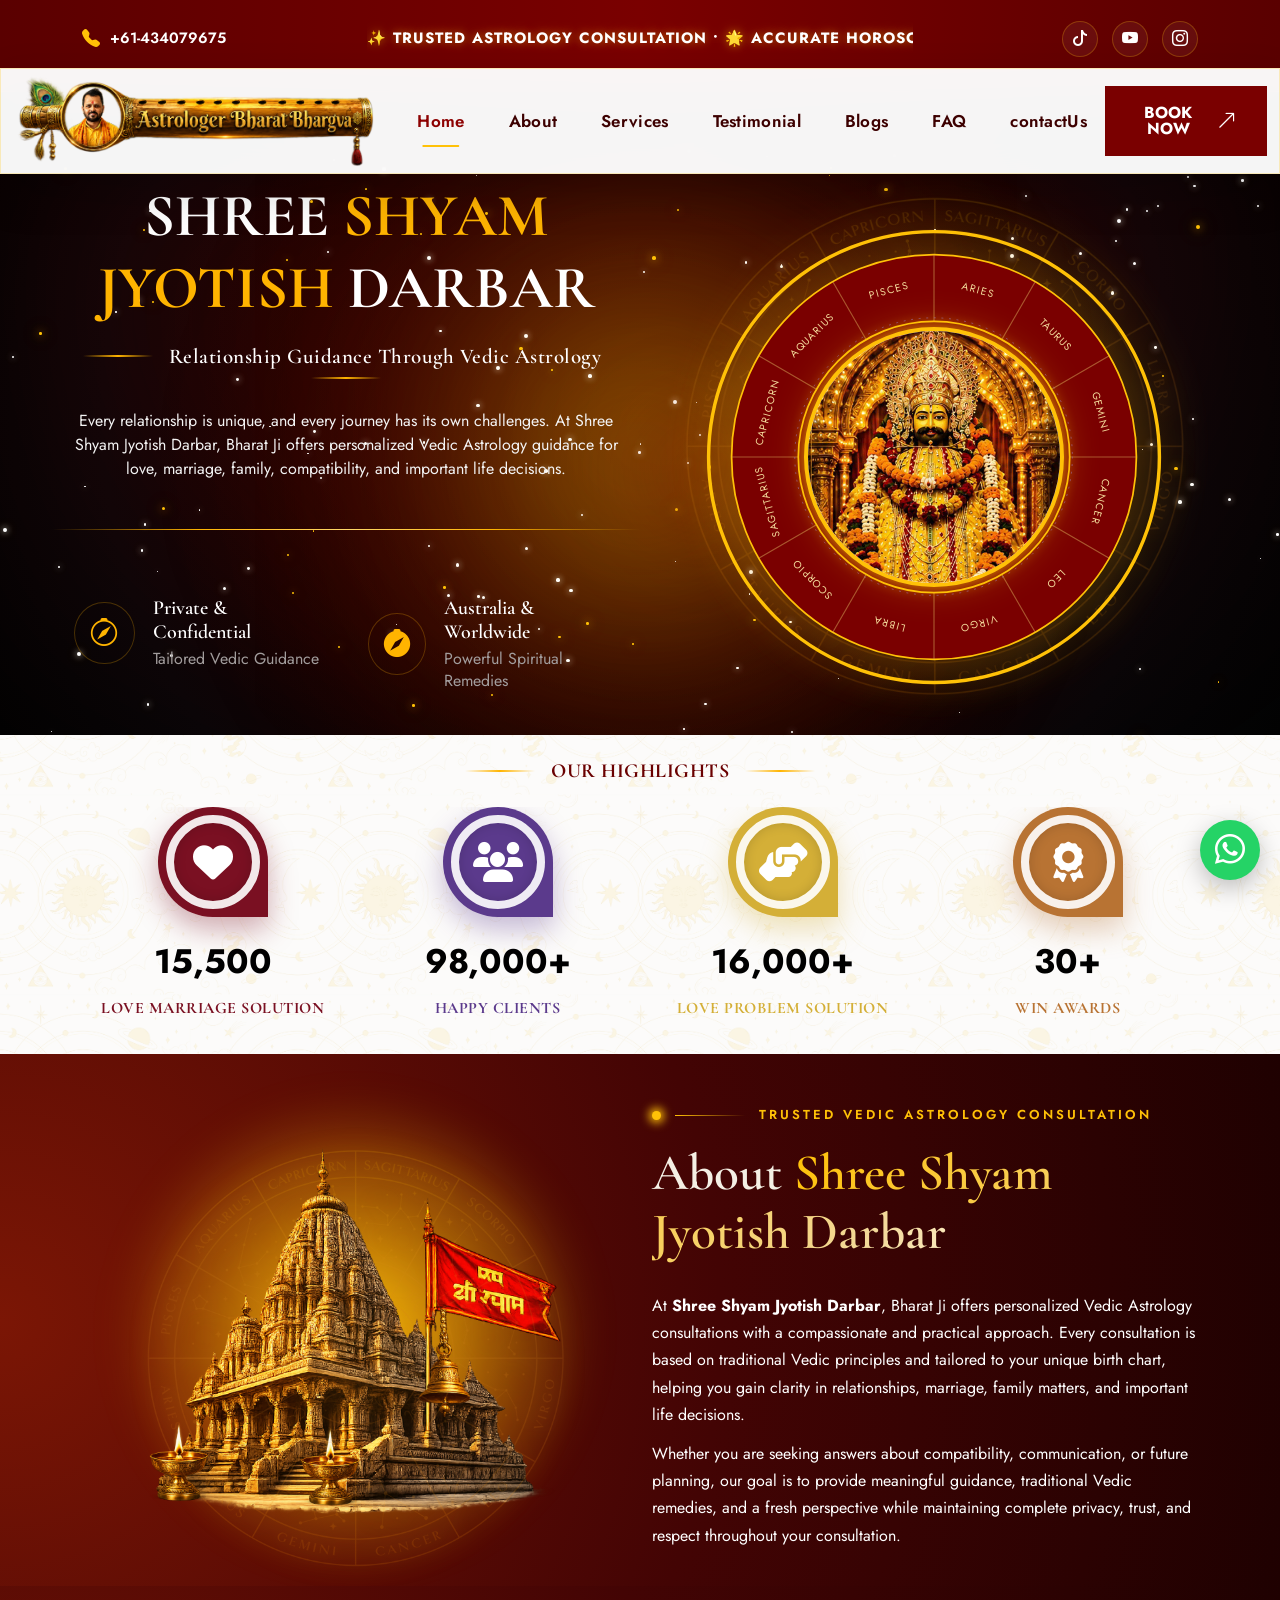
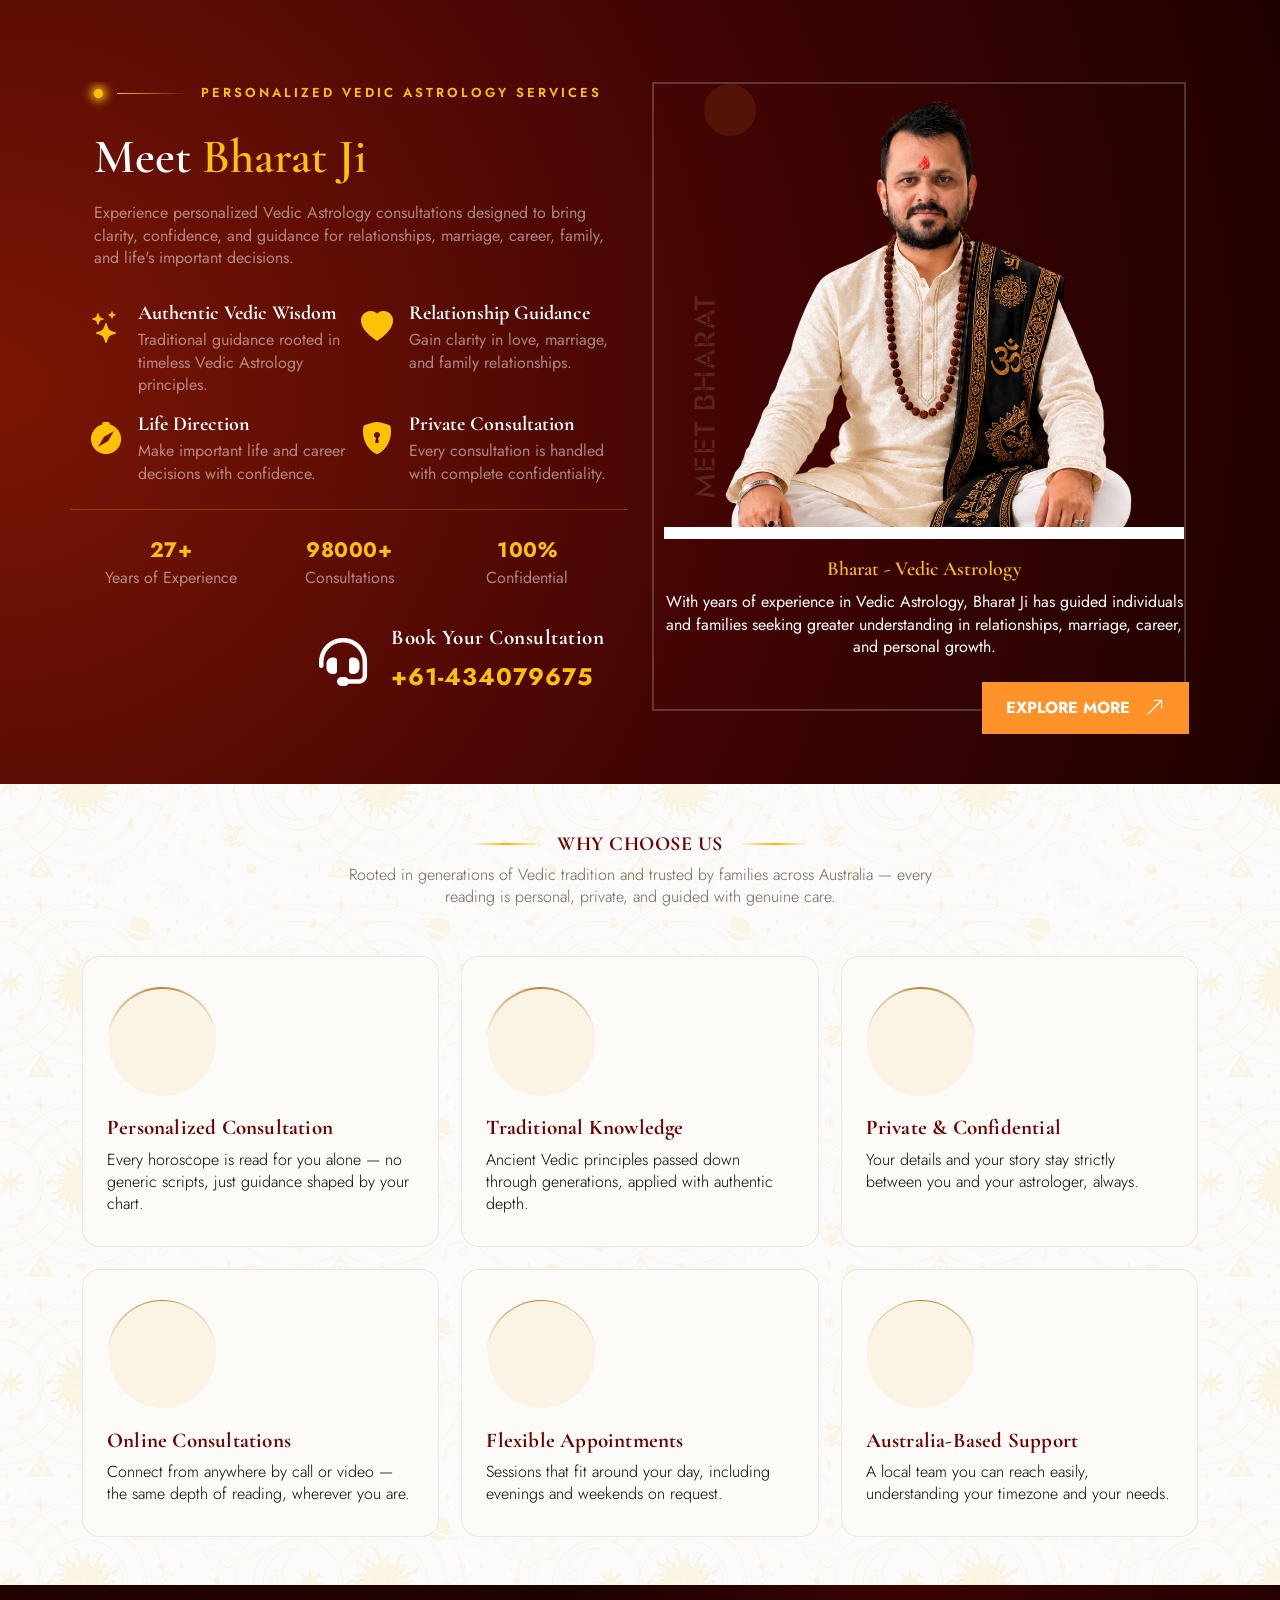
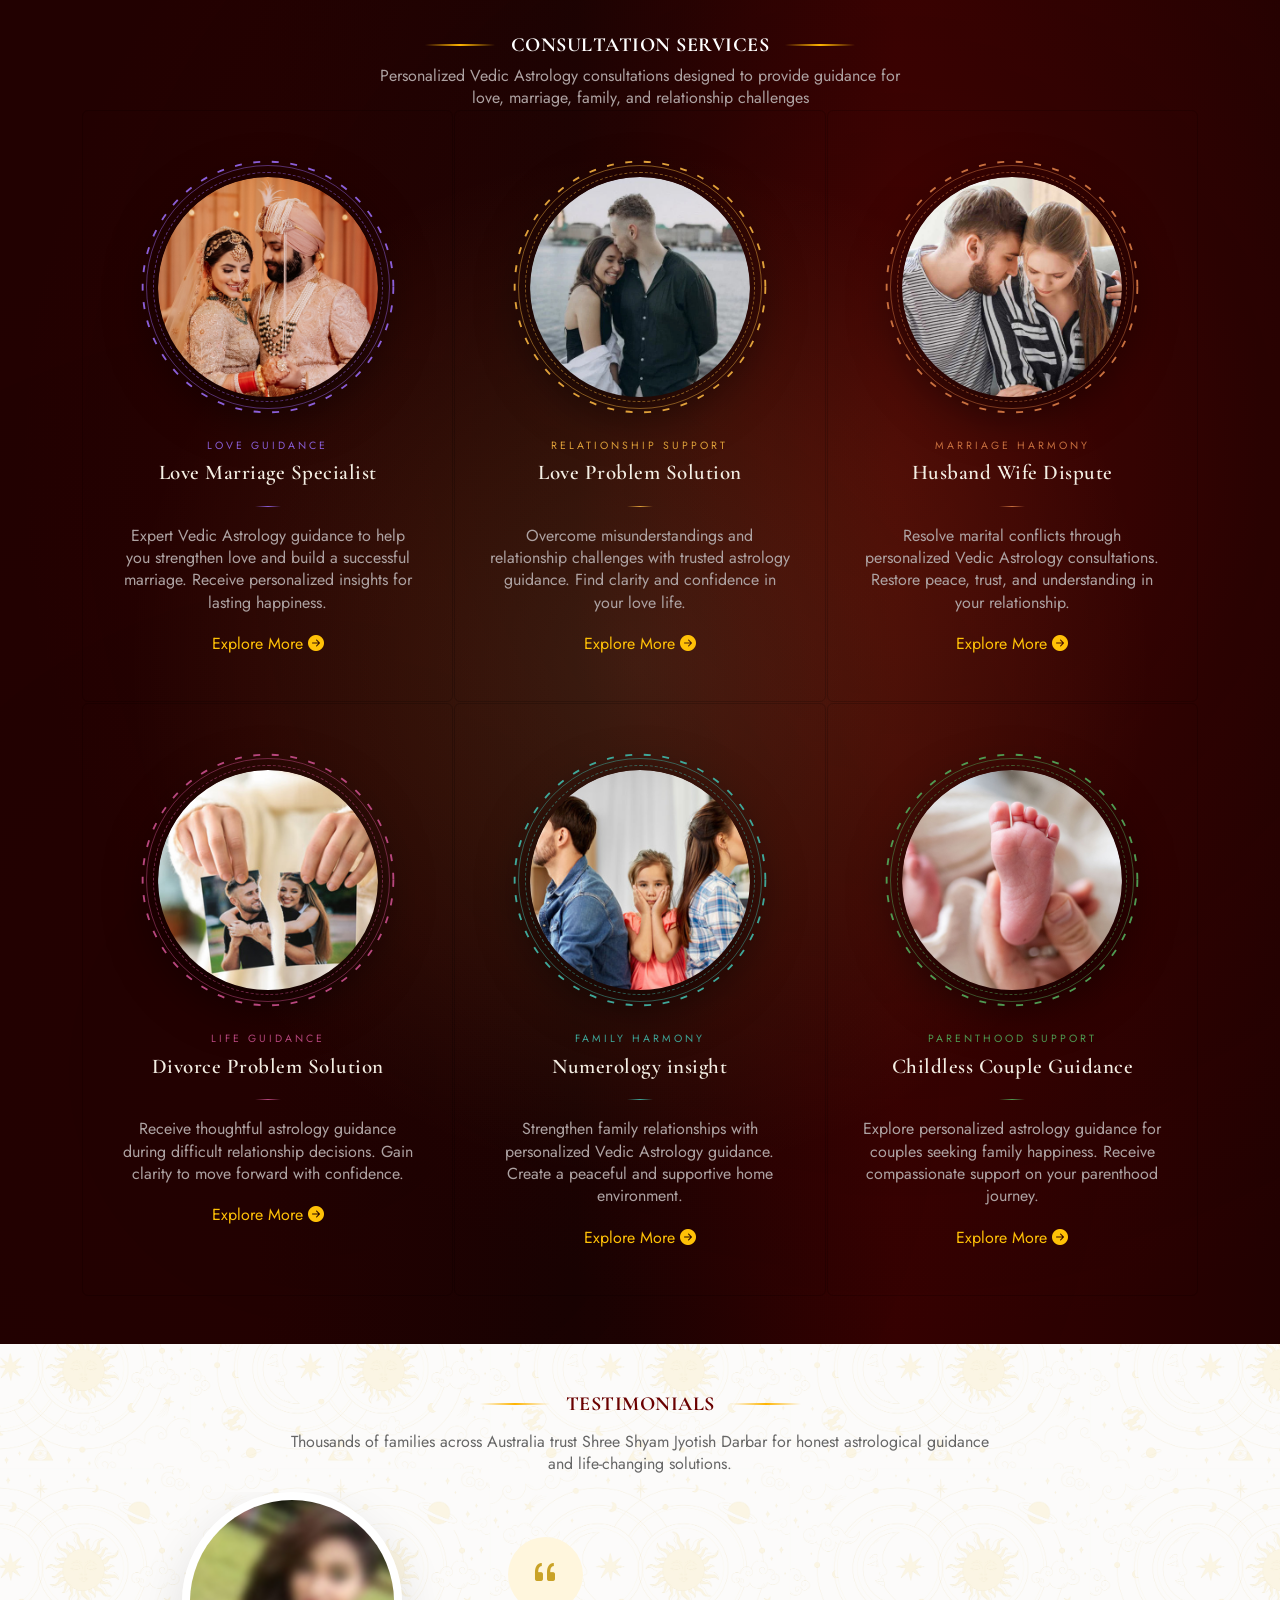
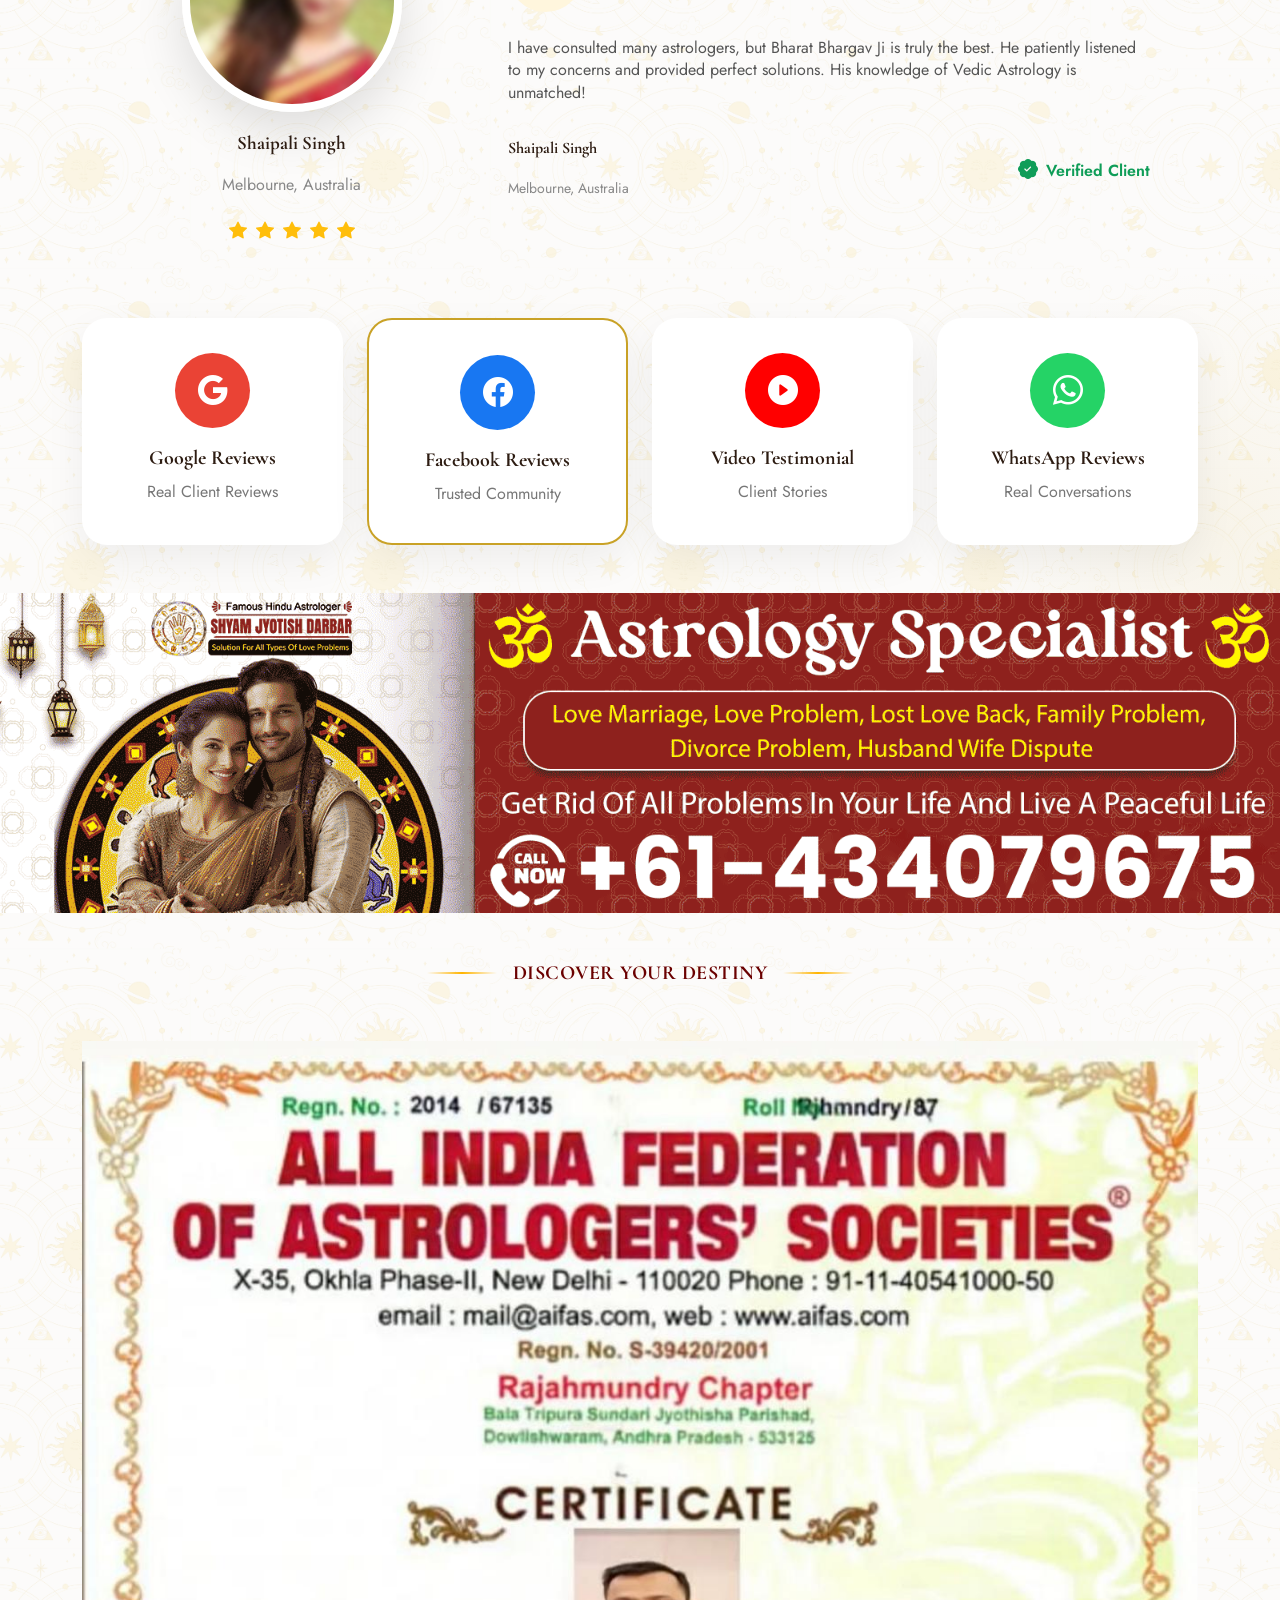
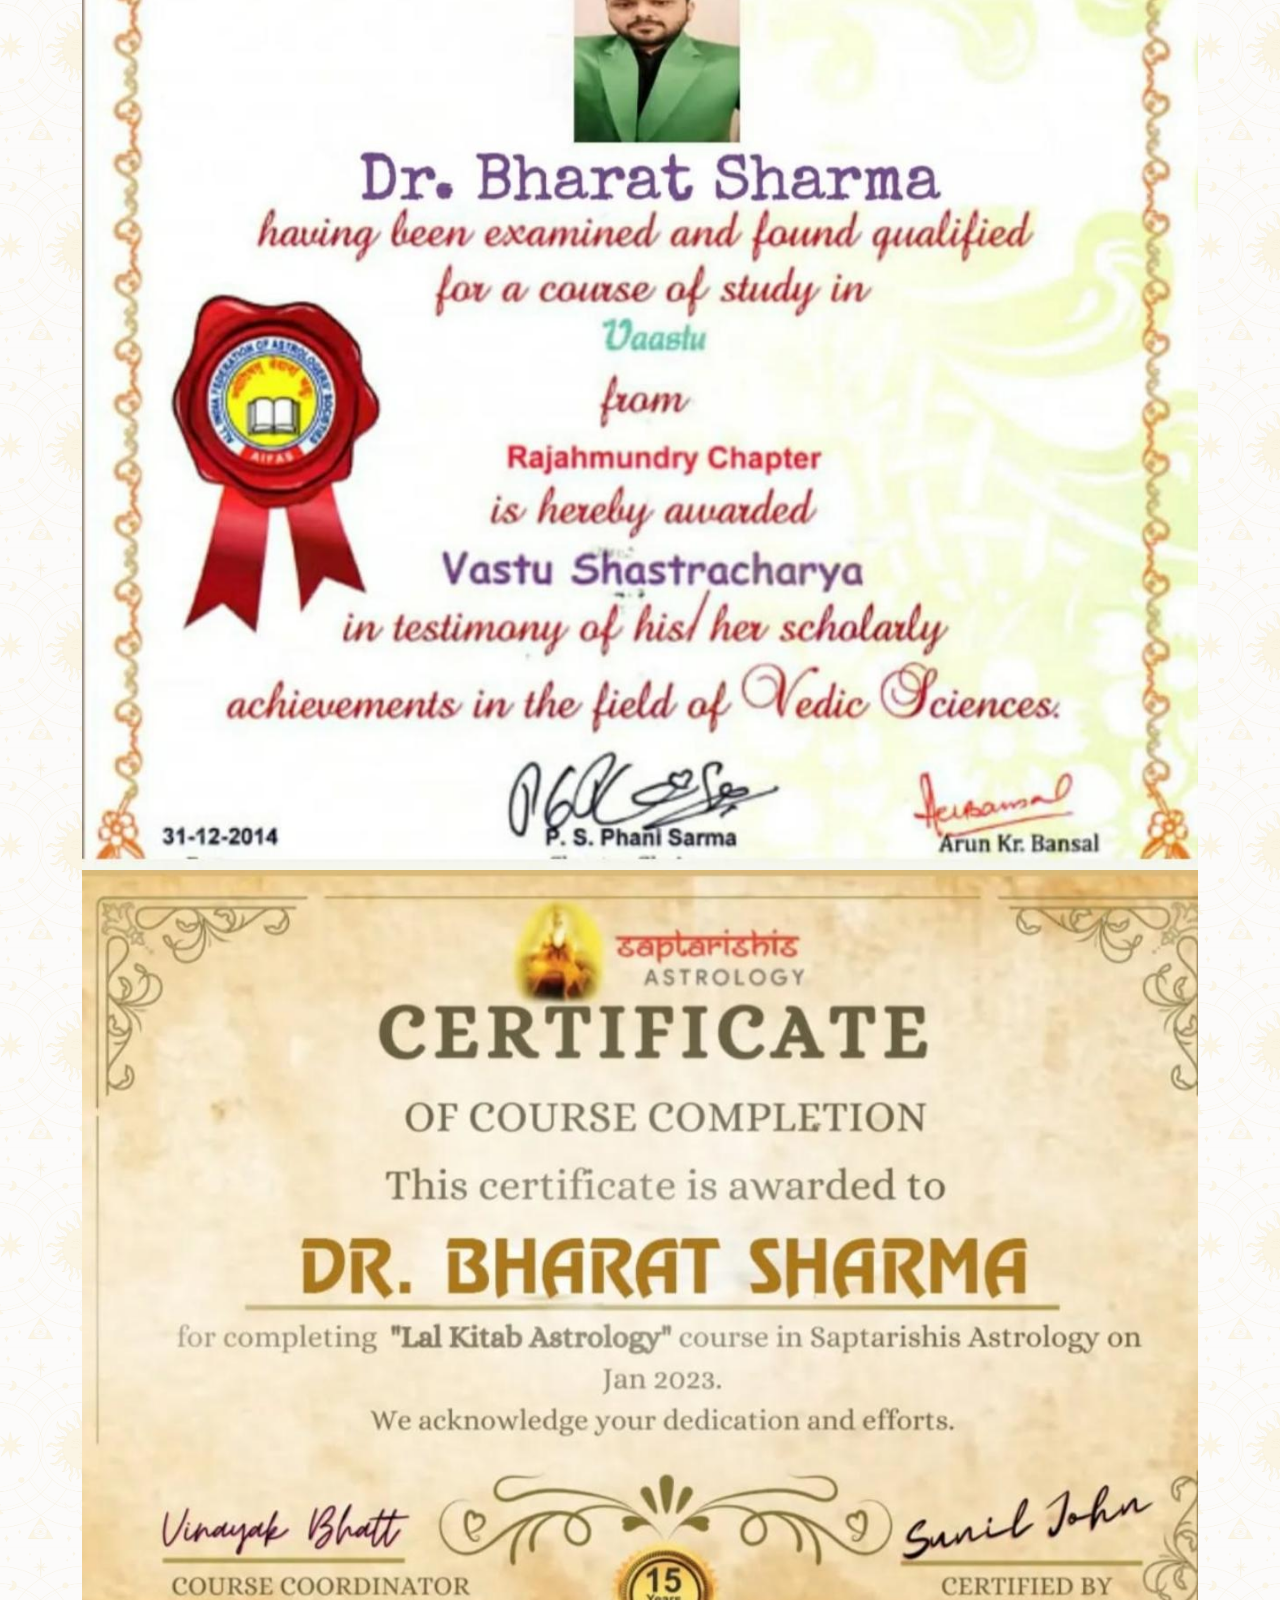
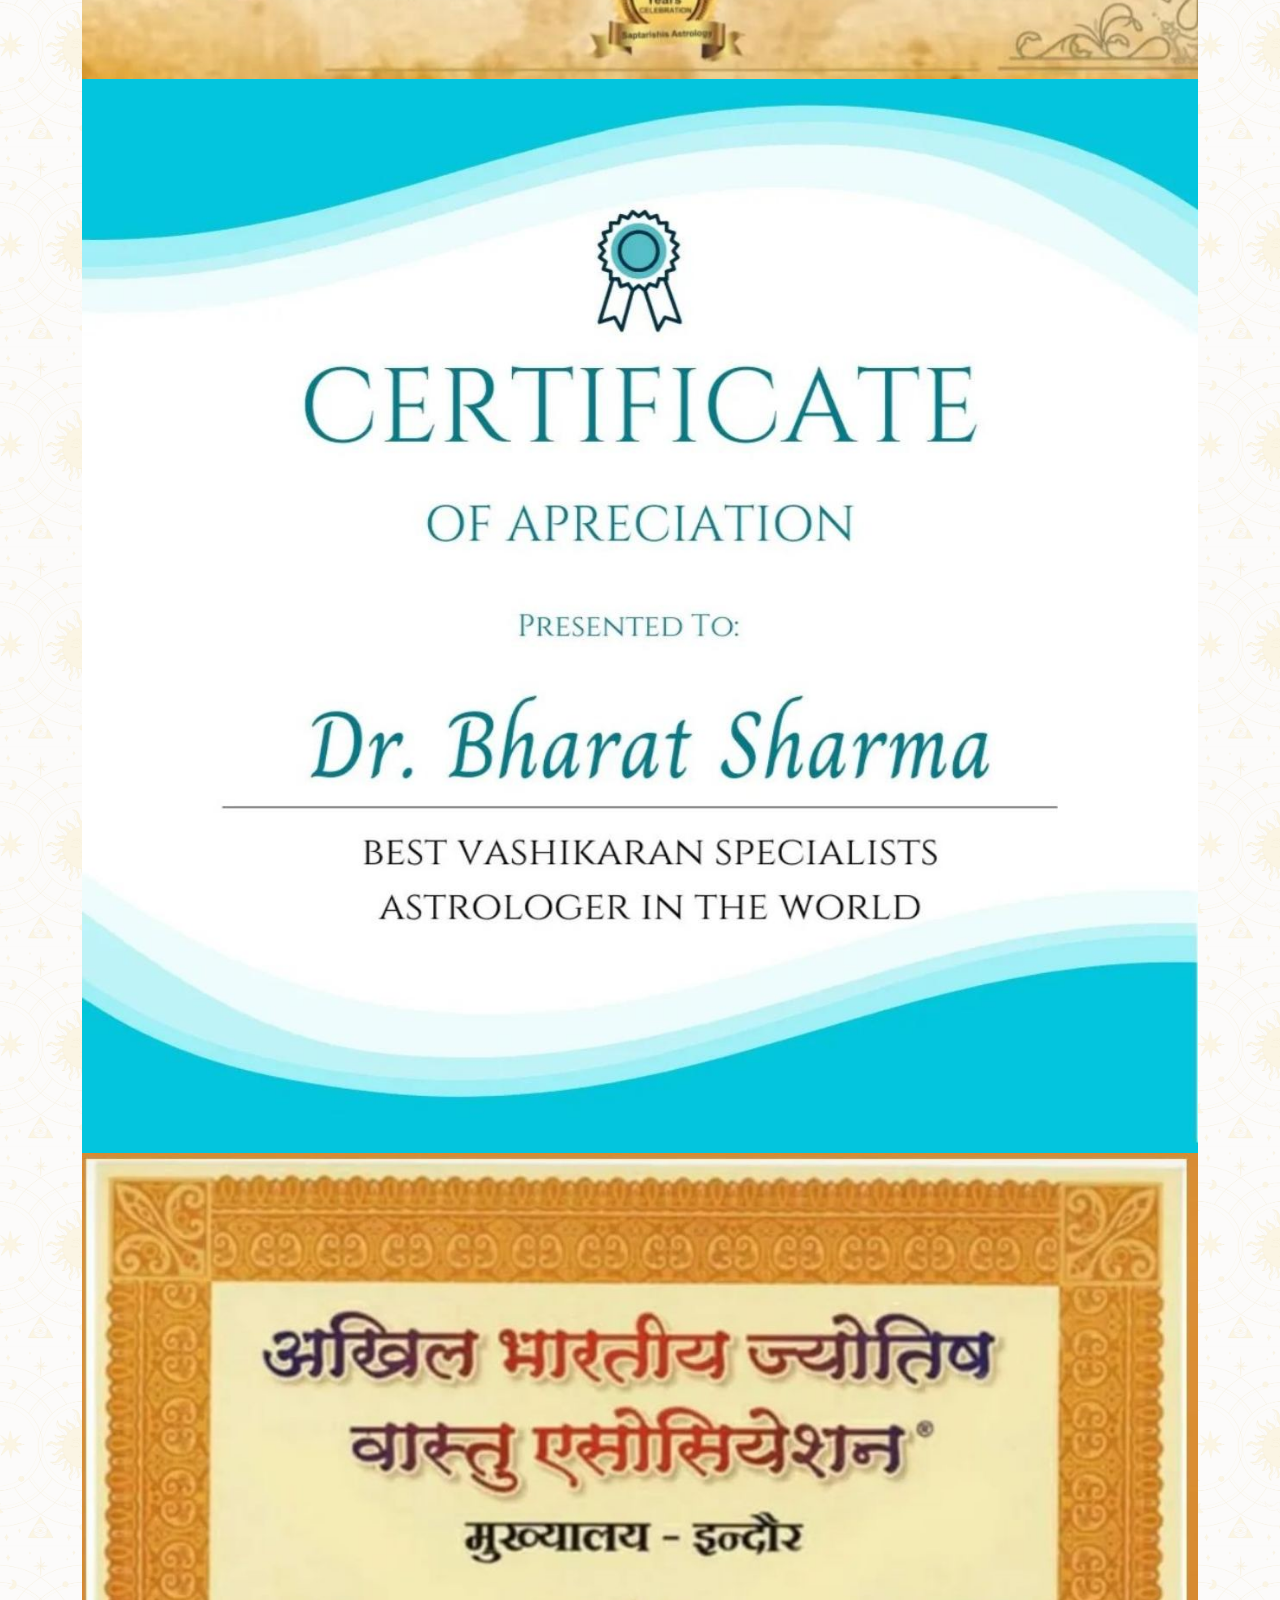
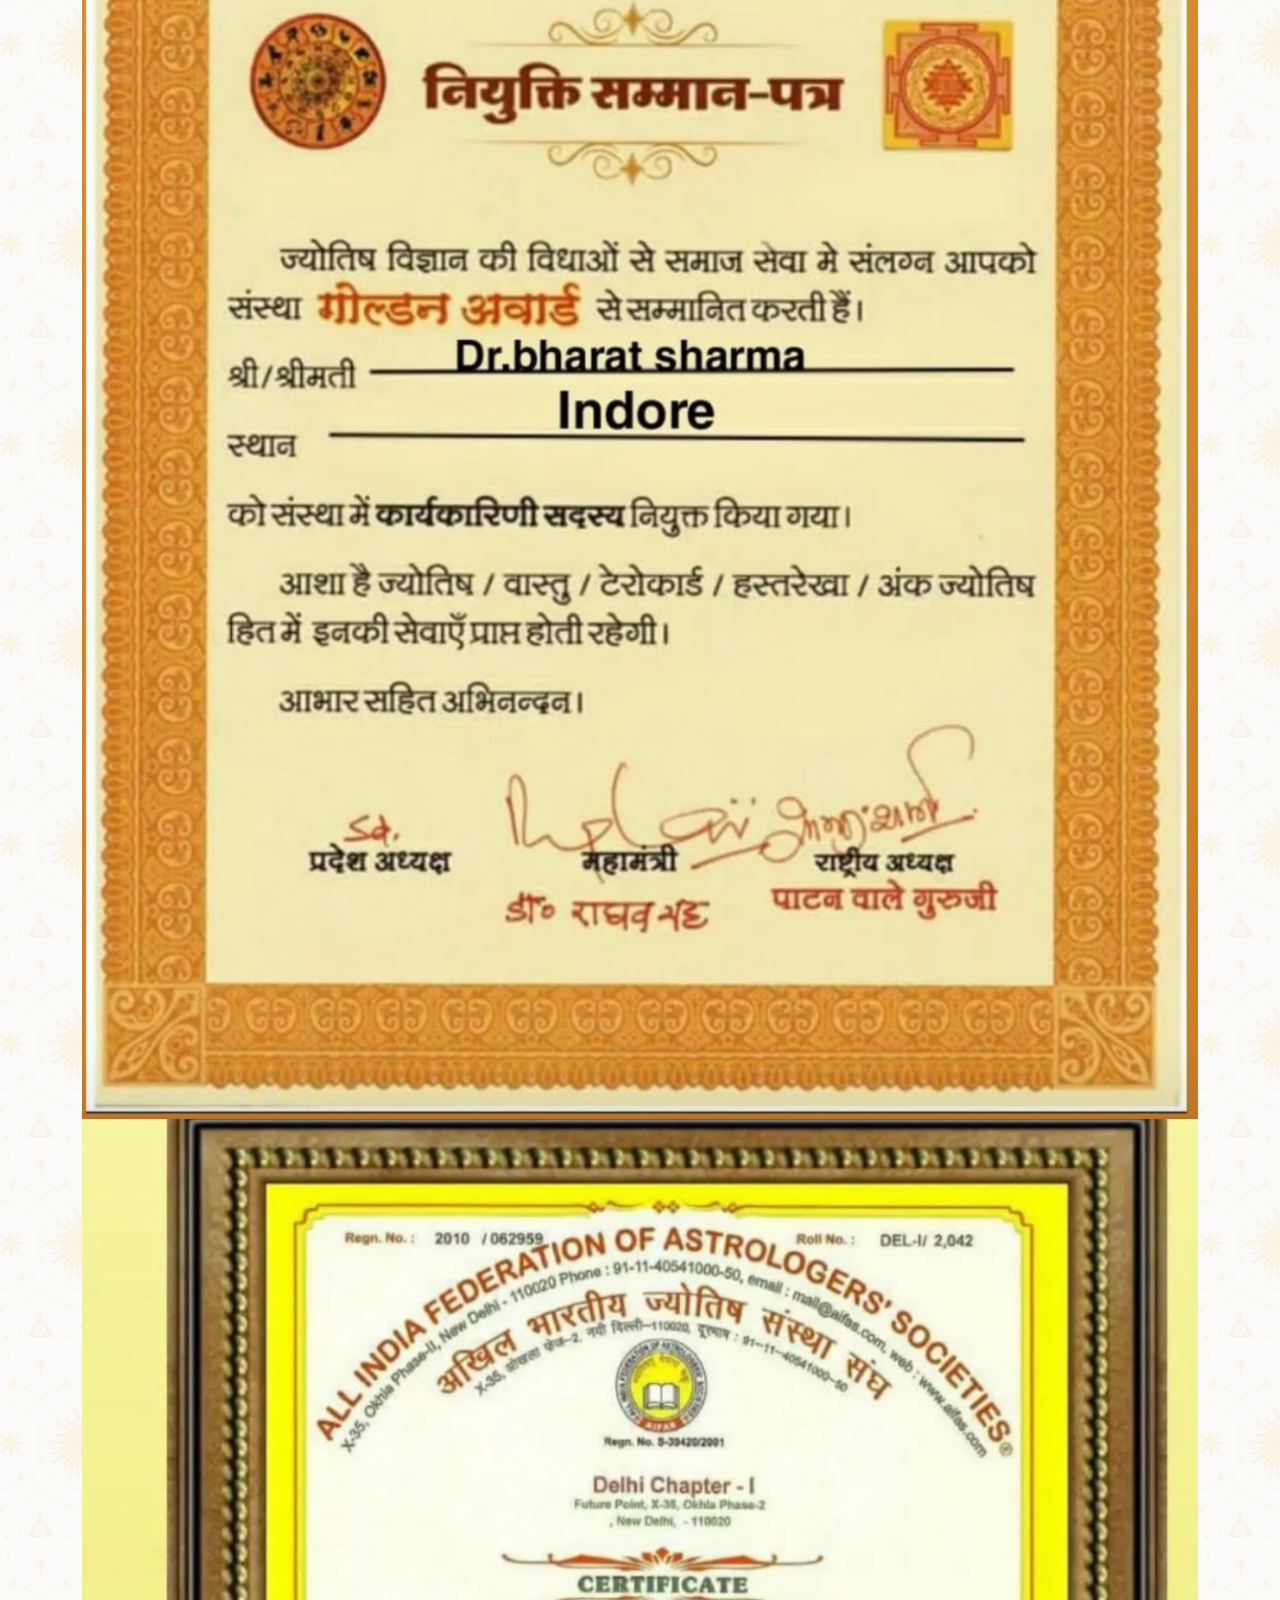
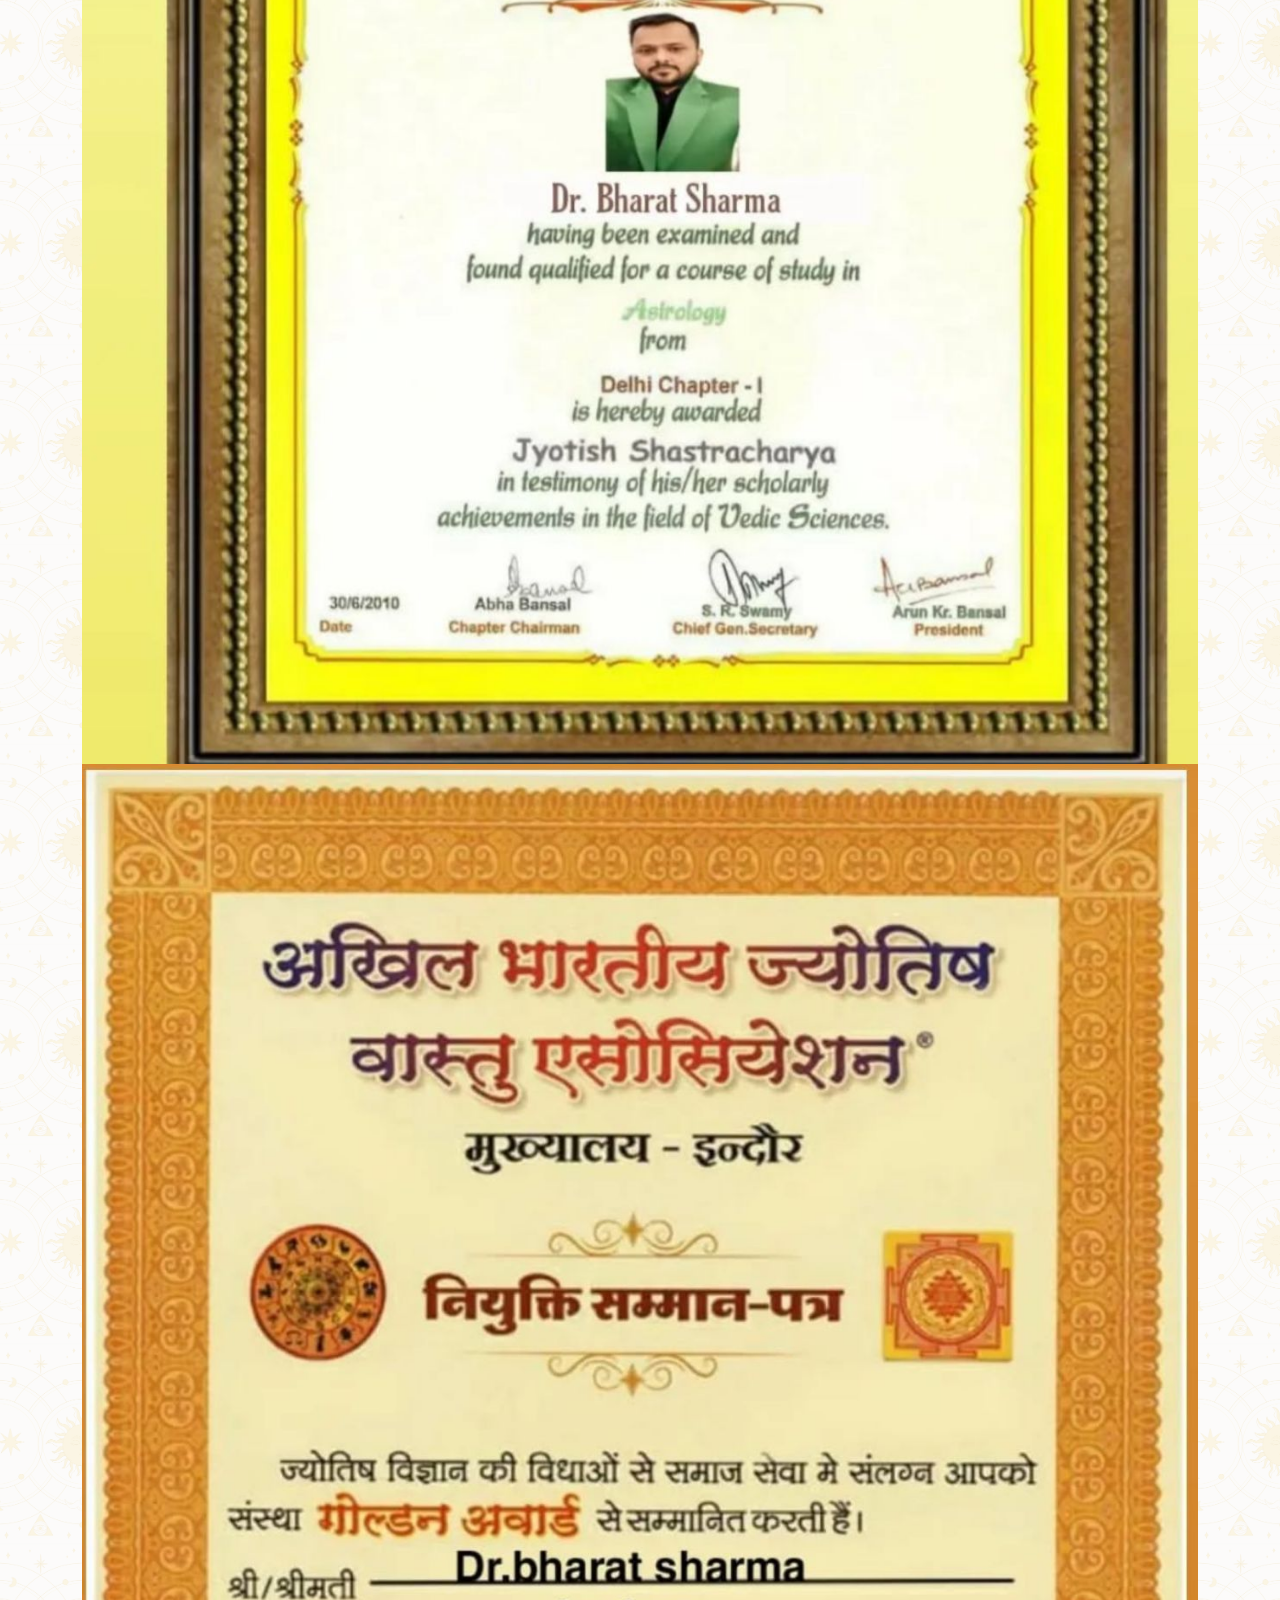
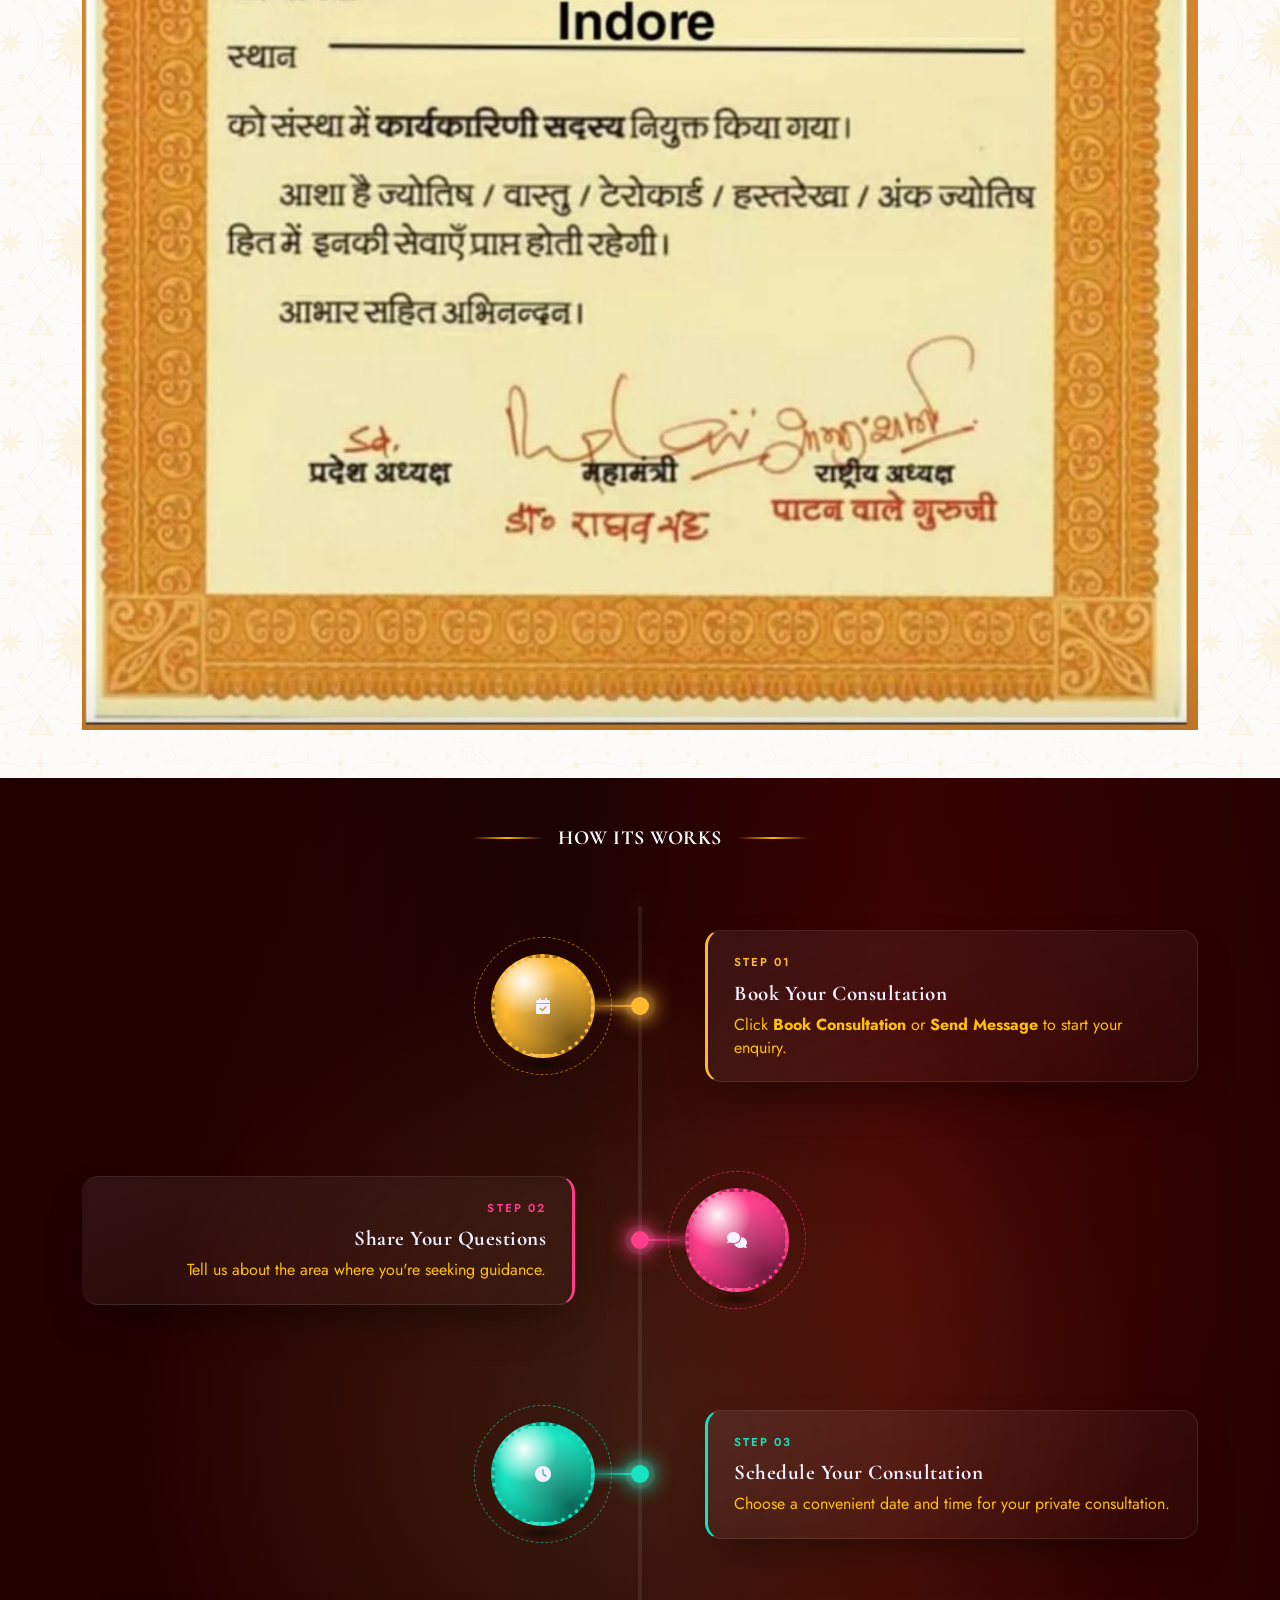
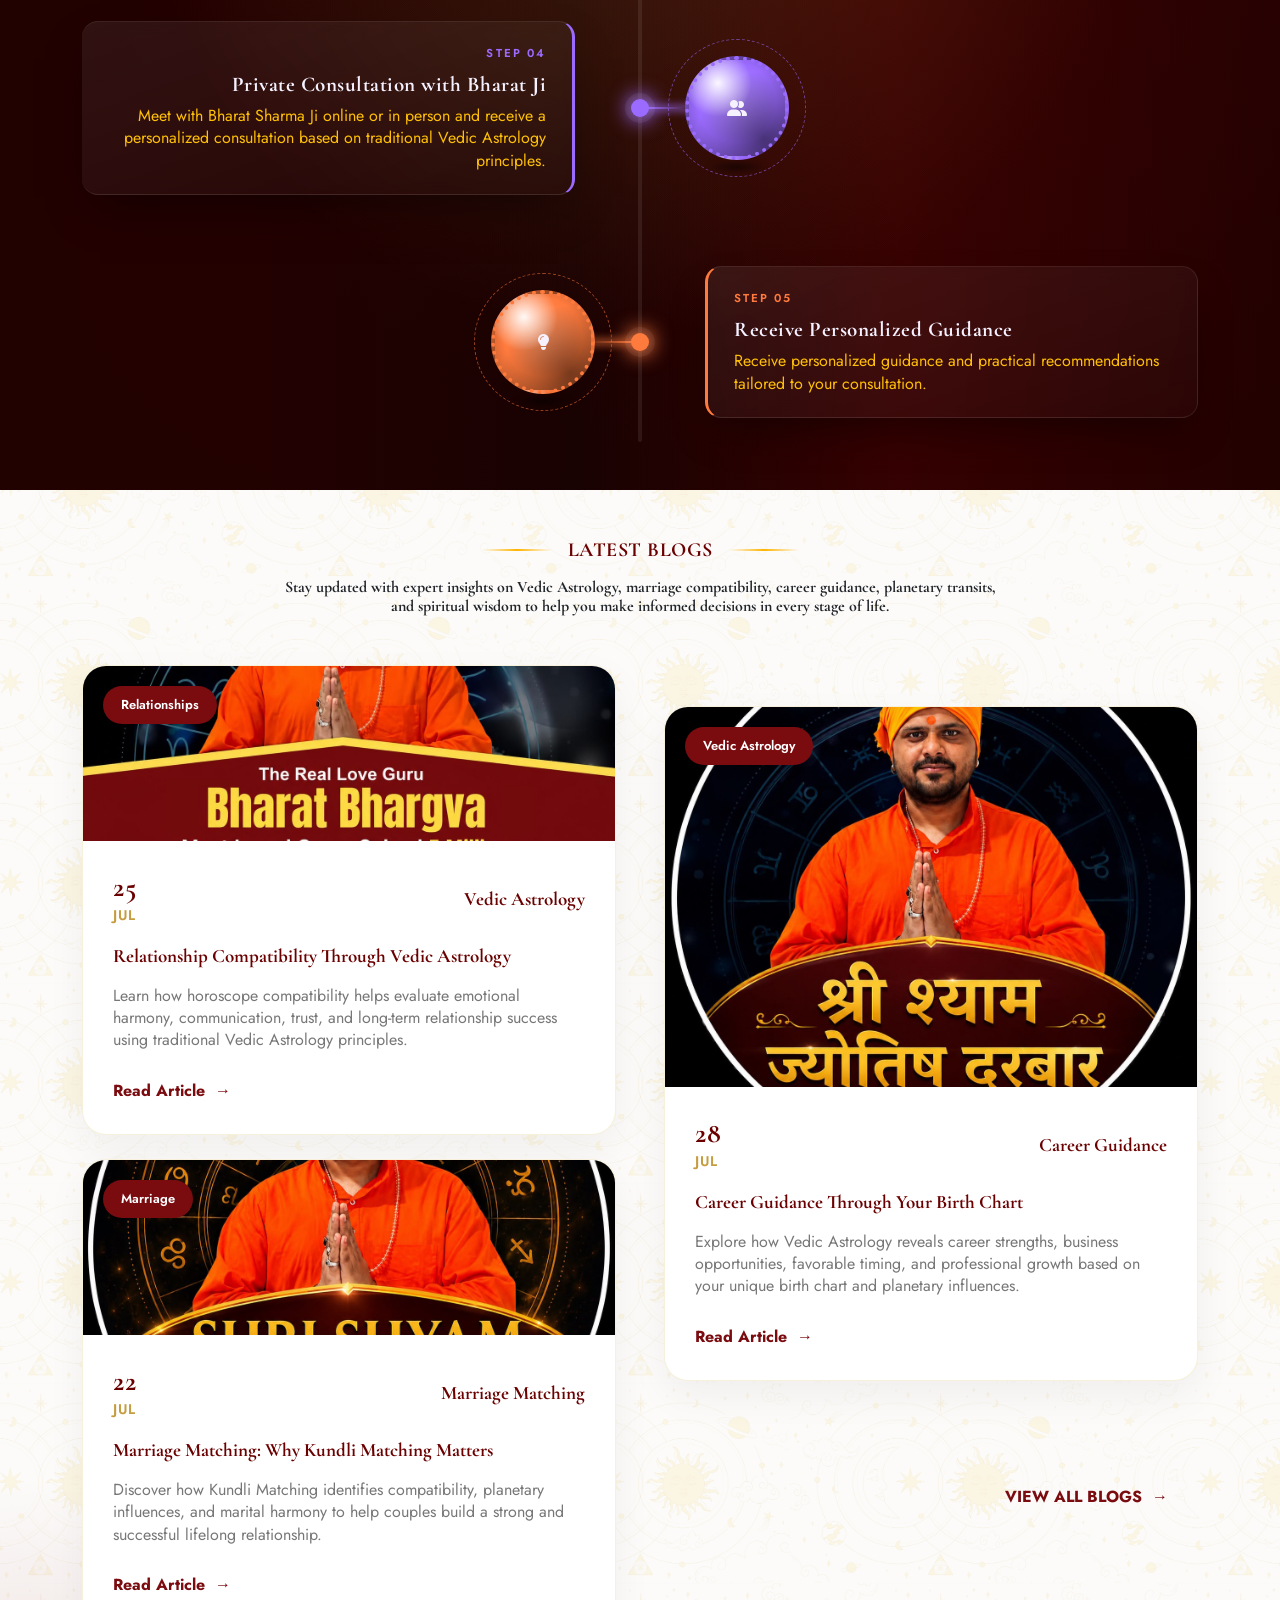
==== commit 8c5a45bf: "Update index.html" ====
--- a/index.html
+++ b/index.html
@@ -5,7 +5,7 @@
     <meta charset="utf-8">
     <meta name="viewport" content="width=device-width, initial-scale=1">
 
-    <title>Best Astrologer in Sydney | Love Marriage, Lost Love Back & Vashikaran Specialist - Shree Shyam Jyotish Darbar</title>
+    <title>Best Astrologer in Australia | Love Marriage, Lost Love Back & Vashikaran Specialist - Shree Shyam Jyotish Darbar</title>
     <meta name="description" content="Astrologer Bharat Bhargav Ji - 27+ years experience, 98,000+ trusted clients worldwide. Love marriage, lost love back, husband-wife dispute, divorce & family problem solutions. Call +61-434079675.">
     <meta name="keywords" content="astrologer sydney, love marriage specialist, vashikaran specialist, lost love back, husband wife dispute solution, jyotish darbar australia">
     <meta name="author" content="Bharat Bhargav - Shree Shyam Jyotish Darbar">
@@ -3424,4 +3424,4 @@
 </script>
 </body>
 
-</html>+</html>
--- a/css/style.css
+++ b/css/style.css
@@ -0,0 +1,5747 @@
+/*==================================================
+GOOGLE FONTS
+==================================================*/
+
+
+@import url('https://fonts.googleapis.com/css2?family=Jost:wght@100..900&display=swap');
+@import url('https://fonts.googleapis.com/css2?family=Cormorant+Garamond:wght@300;400;500;600;700&display=swap');
+
+html {
+    scroll-behavior: smooth;
+    scroll-padding-top: 90px; /* Navbar height-ku match pannunga */
+}
+/*==================================================
+ROOT VARIABLES
+==================================================*/
+:root{
+  --theme-color: #ff9229;
+    --smoke-color2: #EBEBEB;
+ --title-color: #15161C;
+       --bg-deep:  #0B0A22;
+    --bg-mid:   #16123A;
+    --ivory:    #F5F1FF;
+    --gray:     #B9B4D6;
+
+    --c1: #FFB930;  /* gold    - plan */
+    --c2: #FF3D8A;  /* magenta - birth details */
+    --c3: #17E3C0;  /* teal    - kundli */
+    --c4: #9B6BFF;  /* violet  - session */
+    --c5: #FF7A3D;  /* orange  - remedies */
+
+    
+    --bg-deep:#050101;
+    --bg-navy:#6A0000;
+    --gold-1:#f3d99a;
+    --gold-2:#FFC107;
+    --gold-3:#FFC107;
+    --purple-1:#FFC107;
+    --purple-2:#4D0000;
+    --purple-glow: #FFC107;
+    --cream:#f4efe4;
+    --lavender:#FFC107;
+
+
+    
+    /* Brand Colors */
+    --primary: #6A0000;
+    --primary-dark: #4D0000;
+    --primary-light: #8A1C1C;
+
+    --secondary: #FFC107;
+    --secondary-dark: #E6AC00;
+    --secondary-light: #FFD54F;
+
+    /* Neutral */
+    --white: #FFFFFF;
+    --off-white: #FCFAF7;
+    --light-bg: #F8F6F3;
+    --border: #E9E2D6;
+
+    --black: #111111;
+    --text: #555555;
+    --text-light: #888888;
+
+    /* Gradient */
+    --gradient-primary: linear-gradient(135deg,#6A0000 0%,#8A1C1C 100%);
+    --gradient-gold: linear-gradient(135deg,#FFC107 0%,#FFD54F 100%);
+    --gradient-premium: linear-gradient(135deg,#6A0000 0%,#FFC107 100%);
+
+    /* Typography */
+    --heading-font: 'Cormorant Garamond', serif;
+    --body-font:  "Jost", "Segoe UI", sans-serif;
+
+    /* Border Radius */
+    --radius-sm:8px;
+    --radius-md:15px;
+    --radius-lg:25px;
+    --radius-xl:50px;
+
+    /* Shadow */
+    --shadow-sm:0 5px 15px rgba(0,0,0,.08);
+    --shadow-md:0 10px 30px rgba(0,0,0,.12);
+    --shadow-lg:0 20px 50px rgba(0,0,0,.18);
+
+    /* Transition */
+    --transition:all .35s ease-in-out;
+
+}
+p{
+    font-size: 16px !important;
+        line-height: 1.4 !important;
+}
+h3{
+        font-size: 21px !important;
+}
+h4{
+      font-size: 19px !important;
+}
+/*==================================================
+COMMON CSS
+==================================================*/
+/*==================================================
+TEXT COLORS
+==================================================*/
+
+.theme-primary{
+    color: var(--primary) !important;
+}
+
+.theme-secondary{
+    color: var(--secondary) !important;
+}
+
+.theme-white{
+    color: var(--white) !important;
+}
+
+.theme-black{
+    color: var(--black) !important;
+}
+
+.theme-text{
+    color: var(--text) !important;
+}
+
+.theme-light-text{
+    color: var(--text-light) !important;
+}
+.theme-hdr-text{
+    color:var(--lavender) !important;
+}
+
+/*==================================================
+BACKGROUND COLORS
+==================================================*/
+
+.bg-primary{
+    background-color: var(--primary) !important;
+}
+
+.bg-secondary{
+    background-color: var(--secondary) !important;
+}
+
+.bg-white{
+    background-color: var(--white) !important;
+}
+
+.bg-light{
+    background-color: var(--light-bg) !important;
+}
+
+.bg-off-white{
+    background-color: var(--off-white) !important;
+}
+
+
+/*==================================================
+GRADIENT BACKGROUNDS
+==================================================*/
+
+.bg-gradient-primary{
+    background: var(--gradient-primary) !important;
+}
+
+.bg-gradient-gold{
+    background: var(--gradient-gold) !important;
+}
+
+.bg-gradient-premium{
+    background: var(--gradient-premium) !important;
+}
+
+
+/*==================================================
+BORDER COLORS
+==================================================*/
+
+.border-primary{
+    border-color: var(--primary) !important;
+}
+
+.border-secondary{
+    border-color: var(--secondary) !important;
+}
+
+.border-light{
+    border-color: var(--border) !important;
+}
+*,
+*::before,
+*::after{
+    margin:0;
+    padding:0;
+    box-sizing:border-box;
+}
+
+html{
+    scroll-behavior:smooth;
+    font-size:16px;
+}
+
+body{
+    font-family:var(--body-font);
+    font-size:16px;
+    font-weight:400;
+    line-height:1.7;
+    color:var(--text);
+    background:var(--off-white);
+    overflow-x:hidden;
+    -webkit-font-smoothing:antialiased;
+    text-rendering:optimizeLegibility;
+}
+
+/*==================================================
+TYPOGRAPHY
+==================================================*/
+
+h1,
+h2,
+h3,
+h4,
+h5,
+h6{
+    font-family:var(--heading-font);
+    font-weight:700;
+    line-height:1.2;
+    color:var(--primary);
+    margin-bottom:1rem;
+}
+
+
+
+p{
+    margin-bottom:1rem;
+}
+
+a{
+    text-decoration:none;
+    color:inherit;
+    transition:var(--transition);
+}
+
+a:hover{
+    color:var(--secondary);
+}
+
+img{
+    max-width:100%;
+    height:auto;
+    display:block;
+}
+
+ul,
+ol{
+    list-style:none;
+    margin:0;
+    padding:0;
+}
+
+button,
+input,
+textarea,
+select{
+    font-family:var(--body-font);
+    outline:none;
+    border:none;
+}
+
+button{
+    cursor:pointer;
+    transition:var(--transition);
+}
+
+textarea{
+    resize:none;
+}
+
+/*==================================================
+SELECTION
+==================================================*/
+
+::selection{
+    background:var(--secondary);
+    color:var(--primary);
+}
+
+/*==================================================
+SCROLLBAR
+==================================================*/
+
+::-webkit-scrollbar{
+    width:8px;
+}
+
+::-webkit-scrollbar-track{
+    background:#f2f2f2;
+}
+
+::-webkit-scrollbar-thumb{
+    background:var(--primary);
+    border-radius:50px;
+}
+
+::-webkit-scrollbar-thumb:hover{
+    background:var(--secondary);
+}
+
+/*==================================================
+SECTION
+==================================================*/
+
+section{
+    position:relative;
+    overflow:hidden;
+}
+
+.container{
+    position:relative;
+}
+
+/*==================================================
+UTILITY CLASSES
+==================================================*/
+
+.text-primary{
+    color:var(--primary)!important;
+}
+
+.text-secondary{
+    color:var(--secondary)!important;
+}
+
+.bg-primary{
+    background:var(--primary)!important;
+}
+
+.bg-secondary{
+    background:var(--secondary)!important;
+}
+
+.bg-light{
+    background:var(--light-bg)!important;
+}
+
+.shadow-sm{
+    box-shadow:var(--shadow-sm)!important;
+}
+
+.shadow-md{
+    box-shadow:var(--shadow-md)!important;
+}
+
+.shadow-lg{
+    box-shadow:var(--shadow-lg)!important;
+}
+
+.rounded-sm{
+    border-radius:var(--radius-sm)!important;
+}
+
+.rounded-md{
+    border-radius:var(--radius-md)!important;
+}
+
+.rounded-lg{
+    border-radius:var(--radius-lg)!important;
+}
+
+.transition{
+    transition:var(--transition)!important;
+}
+
+/*==================================
+TOP BAR - PREMIUM
+==================================*/
+
+.top-bar{background: linear-gradient(90deg,#5A0000,#7A0000,#5A0000);
+    padding:12px 0 25px 0;
+    border-bottom:1px solid rgba(255,193,7,.25);
+    box-shadow:0 8px 25px rgba(0,0,0,.25);
+    position:relative;
+    z-index:9999;
+}
+
+.phone{
+    display:flex;
+    align-items:center;
+    gap:10px;
+    color:#fff;
+    font-size:15px;
+    font-weight:600;
+    transition:.35s ease;
+}
+
+.phone i{
+    color:#FFC107;
+    font-size:18px;
+}
+
+.phone:hover{
+    color:#FFC107;
+}
+
+.phone:hover i{
+    transform:rotate(-15deg) scale(1.1);
+}
+
+.social{
+    display:flex;
+    justify-content:flex-end;
+    align-items:center;
+    gap:14px;
+}
+
+.social a{
+    width:36px;
+    height:36px;
+    display:flex;
+    align-items:center;
+    justify-content:center;
+    color:#fff;
+    border-radius:50%;
+    border:1px solid rgba(255,193,7,.25);
+    background:rgba(255,255,255,.05);
+    transition:.35s ease;
+}
+
+.social a:hover{
+    background:#FFC107;
+    color:#8D0101;
+    transform:translateY(-4px);
+    box-shadow:0 8px 20px rgba(255,193,7,.35);
+}
+
+.announcement{
+    color:#fff;
+    font-size:14px;
+    font-weight:600;
+    letter-spacing:.4px;
+    text-align:center;
+}
+
+.premium-blink-text{
+    color:#fff;
+    text-shadow:
+        0 0 5px rgba(255,255,255,.8),
+        0 0 12px rgba(255,193,7,.6),
+        0 0 25px rgba(255,193,7,.45);
+}
+
+
+
+/*==================================
+HEADER
+==================================*/
+
+/* #header{
+    position:absolute;
+    top:45px;
+    left:0;
+    width:100%;
+    z-index:10000;
+    transition:all .45s ease;
+}
+
+#header.fixed{
+    position:fixed;
+    top:0;
+    background:rgba(20,5,5,.88);
+    backdrop-filter:blur(18px);
+    -webkit-backdrop-filter:blur(18px);
+    box-shadow:0 15px 40px rgba(0,0,0,.35);
+} */
+#header{
+ position:absolute;
+    top:45px;
+    left:0;
+    width:100%;
+    z-index:10000;
+    transition:all .45s ease;
+}
+
+#header.sticky{
+       position:fixed;
+
+   
+}
+/*==================================
+NAVBAR
+==================================*/
+
+
+.navbar>.container{
+
+    background:rgba(255,255,255,.96);
+
+    backdrop-filter:blur(18px);
+    -webkit-backdrop-filter:blur(18px);
+
+    border:1px solid rgba(255,193,7,.25);
+
+
+    box-shadow:
+        0 18px 45px rgba(0,0,0,.18);
+    position: relative;
+    top: 15px;
+   
+}
+
+.navbar>.container:hover{
+
+    border-color:rgba(255,193,7,.45);
+
+    box-shadow:
+    0 25px 60px rgba(0,0,0,.40);
+
+}
+
+/*==================================
+LOGO
+==================================*/
+
+.logo{
+
+    height:94px;
+
+    transition:.35s;
+
+}
+
+#header .btn{
+    background-color: #7A0000 !important;
+}
+#header .btn:hover{
+    color: #7A0000 !important;
+}
+
+/*==================================
+MENU
+==================================*/
+
+.navbar-nav{
+
+    gap:8px;
+
+}
+
+.nav-link{
+
+   color:#3d0000 !important;
+
+    font-size:17px;
+
+    font-weight:600;
+
+    letter-spacing:.3px;
+
+    padding:30px 18px !important;
+
+    position:relative;
+
+    transition:.35s;
+
+}
+
+.nav-link::before{
+    content:"";
+    position:absolute;
+    left:50%;
+    bottom:18px;
+    width:0;
+    height:2px;
+    background:#FFC107;
+    border-radius:50px;
+    transform:translateX(-50%);
+    transition:width .35s ease;
+}
+
+  .nav-link:hover::before{
+        width:45%;
+    }
+
+    .nav-item.show>.nav-link::before,
+    .nav-link.active::before{
+        width:45%;
+    }
+
+.nav-link:hover{
+
+     color:#8D0101 !important;
+
+}
+
+
+.nav-link.active{
+
+    color:#8D0101 !important;
+
+}
+
+/* ==========================
+   DROPDOWN
+========================== */
+
+/* Premium Item */
+/*==================================
+PREMIUM DROPDOWN
+==================================*/
+
+.dropdown-menu{
+
+    background:linear-gradient(180deg,#3b0101,#230000);
+
+    border:1px solid rgba(255,193,7,.20);
+
+    border-radius:18px;
+
+    min-width:270px;
+
+    padding:12px;
+
+    overflow:hidden;
+
+    box-shadow:
+        0 18px 40px rgba(0,0,0,.35);
+
+}
+
+/* Item */
+
+.dropdown-item{
+
+    position:relative;
+
+    color:#f8f4e6 !important;
+
+    font-size:15px;
+
+    font-weight:500;
+
+    padding:14px 18px;
+
+    border-radius:12px;
+
+    transition:all .35s ease;
+
+}
+
+/* Golden Line */
+
+.dropdown-item::before{
+
+    content:"";
+
+    position:absolute;
+
+    left:10px;
+
+    top:50%;
+
+    width:0;
+
+    height:2px;
+
+    background:#FFC107;
+
+    transform:translateY(-50%);
+
+    transition:.35s;
+
+}
+
+/* Hover */
+
+.dropdown-item:hover,
+.dropdown-item:focus{
+
+    background:linear-gradient(
+        90deg,
+        rgba(255,193,7,.18),
+        rgba(255,193,7,.05)
+    ) !important;
+
+    color:#FFD54F !important;
+
+    padding-left:34px;
+
+}
+
+/* Line Animation */
+
+.dropdown-item:hover::before{
+
+    width:12px;
+
+}
+
+/* Active */
+
+.dropdown-item.active,
+.dropdown-item:active{
+
+    background:linear-gradient(
+        90deg,
+        #FFC107,
+        #FFB300
+    ) !important;
+
+    color:#5A0000 !important;
+
+    font-weight:600;
+
+}
+
+
+/*==================================
+BUTTON
+==================================*/
+
+.appointment-btn{
+
+    padding:16px 36px;
+
+    border-radius:60px;
+
+    background:
+    linear-gradient(135deg,
+    #FFC107,
+    #ffb300);
+
+    color:#4b0000;
+
+    font-weight:700;
+
+    font-size:16px;
+
+    border:none;
+
+    box-shadow:
+    0 12px 28px rgba(255,193,7,.30);
+
+    transition:.35s;
+
+}
+
+.appointment-btn:hover{
+
+    transform:translateY(-4px);
+
+    color:#4b0000;
+
+    box-shadow:
+    0 20px 40px rgba(255,193,7,.45);
+
+}
+
+/*==================================
+TOGGLER
+==================================*/
+
+.navbar-toggler{
+
+    border:none;
+
+    box-shadow:none !important;
+
+}
+
+.navbar-toggler span{
+
+    display:block;
+
+    width:28px;
+
+    height:3px;
+
+    margin:6px 0;
+
+    background:#FFC107;
+
+    border-radius:30px;
+
+    transition:.35s;
+
+}
+
+
+/*==================================
+PREMIUM HERO BACKGROUND - PART 1
+==================================*/
+
+.hero-banner{
+    position:relative;
+    display:flex;
+    align-items:center;
+    overflow:hidden;
+    isolation:isolate;
+    background:#050101;
+}
+
+/* Dark Overlay */
+
+/* .hero-banner::before{
+    content:"";
+    position:absolute;
+    inset:0;
+    background:linear-gradient(
+        180deg,
+        rgba(0,0,0,.10),
+        rgba(0,0,0,.45)
+    );
+    z-index:6;
+} */
+
+/* Layers */
+
+.bg-space,
+.bg-nebula,
+.bg-stars,
+.bg-shooting,
+.bg-glow{
+    position:absolute;
+    inset:0;
+}
+
+.bg-space{z-index:1;}
+.bg-nebula{z-index:2;}
+.bg-stars{z-index:3;}
+.bg-shooting{z-index:4;}
+.bg-glow{z-index:5;}
+
+.hero-content{
+    position:relative;
+    z-index:20;
+    color:#fff;
+}
+
+/*==================================
+SPACE
+==================================*/
+
+.bg-space{
+    background:
+    radial-gradient(circle at center,
+        #1a0000 0%,
+        #100000 35%,
+        #060608 75%,
+        #020202 100%);
+}
+.bg-orb{
+    position:absolute;
+    width:700px;
+    height:700px;
+
+    left:50%;
+    top:58%;
+
+    transform:translate(-50%,-50%);
+
+    border-radius:50%;
+
+    background:radial-gradient(circle,
+        rgba(255,193,7,.35) 0%,
+        rgba(255,193,7,.18) 25%,
+        rgba(141,1,1,.18) 45%,
+        transparent 75%);
+
+    filter:blur(80px);
+
+    animation:orbFloat 12s ease-in-out infinite alternate;
+
+    z-index:2;
+}
+
+@keyframes orbFloat{
+
+    from{
+        transform:translate(-50%,-50%) scale(1);
+    }
+
+    to{
+        transform:translate(-50%,-50%) scale(1.12);
+    }
+
+}
+/*==================================
+NEBULA
+==================================*/
+
+.bg-nebula{
+    position:absolute;
+    inset:0;
+    filter:blur(90px);
+    opacity:.9;
+
+    background:
+    radial-gradient(circle at 52% 52%,
+        rgba(255,193,7,.28) 0%,
+        rgba(255,193,7,.16) 12%,
+        rgba(255,193,7,.08) 22%,
+        transparent 40%),
+
+    radial-gradient(circle at 50% 60%,
+        rgba(141,1,1,.30),
+        transparent 65%),
+
+    radial-gradient(circle at 20% 30%,
+        rgba(141,1,1,.22),
+        transparent 45%),
+
+    radial-gradient(circle at 80% 20%,
+        rgba(141,1,1,.18),
+        transparent 45%);
+
+    animation:nebulaMove 22s ease-in-out infinite alternate;
+}
+@keyframes nebulaMove{
+
+    0%{
+        transform:translate(-2%,-2%) scale(1);
+    }
+
+    50%{
+        transform:translate(3%,2%) scale(1.08);
+    }
+
+    100%{
+        transform:translate(5%,-3%) scale(1.15);
+    }
+
+}
+
+/*==================================
+PREMIUM HERO BACKGROUND - PART 2
+==================================*/
+
+/* Glow */
+
+.bg-glow{
+  background:
+    radial-gradient(circle at center,
+    rgba(255,193,7,.05),
+    transparent 70%);
+    animation:glowPulse 2s ease-in-out infinite;
+}
+
+@keyframes glowPulse{
+    0%,100%{
+        opacity:.45;
+    }
+    50%{
+        opacity:1;
+    }
+}
+
+/* Stars */
+
+.bg-stars{
+    overflow:hidden;
+}
+
+.star{
+    position:absolute;
+    border-radius:50%;
+    background:#ffffff;
+
+    box-shadow:
+    0 0 6px rgba(255,255,255,.95),
+    0 0 12px rgba(255,193,7,.45);
+
+    animation:twinkle linear infinite;
+}
+
+.star.gold{
+
+    background:#FFC107;
+
+    box-shadow:
+    0 0 8px rgba(255,193,7,.95),
+    0 0 18px rgba(255,193,7,.60);
+
+}
+
+@keyframes twinkle{
+
+    0%,100%{
+        opacity:.20;
+        transform:scale(.7);
+    }
+
+    50%{
+        opacity:1;
+        transform:scale(1.5);
+    }
+
+}
+
+/* Shooting Stars */
+
+.bg-shooting{
+    overflow:hidden;
+}
+
+.shooting-star{
+
+    position:absolute;
+
+    width:140px;
+    height:2px;
+
+    background:
+    linear-gradient(
+    90deg,
+    #ffffff,
+    #FFC107,
+    transparent);
+
+    transform:rotate(-35deg);
+
+    opacity:0;
+
+    animation:shoot 5s linear forwards;
+
+}
+
+@keyframes shoot{
+
+    0%{
+        opacity:0;
+        transform:translate(0,0) rotate(-35deg);
+    }
+
+    10%{
+        opacity:1;
+    }
+
+    100%{
+        opacity:0;
+        transform:translate(-900px,900px) rotate(-35deg);
+    }
+
+}
+/*==================================
+PREMIUM HERO BACKGROUND - PART 3
+==================================*/
+
+/* Glow Circles */
+
+.glow-circle{
+    position:absolute;
+    border-radius:50%;
+    filter:blur(45px);
+    mix-blend-mode:screen;
+    animation:glowFloat 8s ease-in-out infinite alternate;
+}
+
+.glow1{
+    width:260px;
+    height:260px;
+    left:5%;
+    top:10%;
+    background:radial-gradient(circle,rgba(141,1,1,.70),transparent 72%);
+}
+
+.glow2{
+    width:340px;
+    height:340px;
+    right:8%;
+    top:18%;
+    background:radial-gradient(circle,rgba(255,193,7,.30),transparent 72%);
+    animation-delay:1s;
+}
+
+.glow3{
+    width:220px;
+    height:220px;
+    left:15%;
+    bottom:10%;
+    background:radial-gradient(circle,rgba(141,1,1,.55),transparent 72%);
+    animation-delay:2s;
+}
+
+.glow4{
+    width:300px;
+    height:300px;
+    right:10%;
+    bottom:8%;
+    background:radial-gradient(circle,rgba(255,193,7,.22),transparent 72%);
+    animation-delay:3s;
+}
+
+.glow5{
+    width:180px;
+    height:180px;
+    left:48%;
+    top:45%;
+    background:radial-gradient(circle,rgba(141,1,1,.40),transparent 72%);
+    animation-delay:1.5s;
+}
+
+@keyframes glowFloat{
+    from{
+        transform:translateY(0) scale(1);
+    }
+    to{
+        transform:translateY(-30px) scale(1.08);
+    }
+}
+
+/*==================================
+HERO TEXT
+==================================*/
+
+.hero-content h6{
+    color:#FFC107;
+    font-size:18px;
+    font-weight:600;
+    letter-spacing:2px;
+    text-transform:uppercase;
+    margin-bottom:18px;
+}
+
+.hero-content h1{
+    color:#fff;
+    font-size:60px;
+    font-weight:800;
+    line-height:1.2;
+    margin-bottom:25px;
+    text-shadow:0 5px 20px rgba(0,0,0,.35);
+}
+
+.hero-content h1 span{
+    color:#FFC107;
+}
+
+.hero-content p{
+    color:rgba(255,255,255,.85);
+    font-size:18px;
+    line-height:1.9;
+    max-width:650px;
+    margin-bottom:35px;
+}
+
+/*==================================
+ROYAL GEM BUTTON
+==================================*/
+
+button {
+position: relative;
+    /* margin-top: 10%; */
+    background: #6a0000;
+    border: 1px solid #ffc107;
+    padding: 20px;
+    font-size: 0.9em;
+    color: white;
+    box-shadow: 4px 4px 0px 0px #ffc107;
+    font-weight: 700;
+    letter-spacing: 5px;
+    text-transform: uppercase;
+    transition: all 300ms ease-in-out;
+    left: 0;
+    top: 0;
+}
+
+
+
+
+/*==================================
+PREMIUM ANNOUNCEMENT BAR
+==================================*/
+
+.announcement-bar{
+
+    position:relative;
+
+    display:flex;
+    align-items:center;
+    justify-content:center;
+    gap:18px;
+
+    overflow:hidden;
+
+    padding:10px 20px;
+
+}
+
+/*==================================
+PREMIUM MARQUEE
+==================================*/
+
+.premium-marquee{
+
+    position:relative;
+    overflow:hidden;
+
+    padding:14px 0;
+
+    white-space:nowrap;
+
+}
+
+.marquee-track{
+
+    display:flex;
+    width:max-content;
+
+    animation:marqueeLeft 22s linear infinite;
+
+}
+
+.marquee-track span{
+
+    display:flex;
+    align-items:center;
+
+    padding-right:80px;
+
+    font-size:15px;
+    font-weight:700;
+    letter-spacing:1px;
+
+    text-transform:uppercase;
+
+    color:#ffffff;
+
+    text-shadow:
+        0 0 8px rgba(255,193,7,.45),
+        0 0 15px rgba(255,193,7,.25);
+
+}
+
+.premium-marquee:hover .marquee-track{
+
+    animation-play-state:paused;
+
+}
+
+@keyframes marqueeLeft{
+
+    from{
+        transform:translateX(0);
+    }
+
+    to{
+        transform:translateX(-50%);
+    }
+
+}
+
+
+/* Default */
+.navbar > .container{
+    max-width:1320px;
+    transition:all .45s ease;
+}
+
+/* Sticky */
+#header.sticky{
+    position:fixed;
+    top:0;
+    left:0;
+    width:100%;
+    z-index:9999;
+    animation:headerSlide .45s ease;
+}
+
+#header.sticky .navbar{
+       /* background: #fff; */
+    /* box-shadow: 0 15px 40px rgba(0, 0, 0, .12); */
+    /* min-height: 21px; */
+    padding: 0;
+}
+
+#header.sticky .navbar>.container{
+       max-width: 100%;
+    width: 100%;
+    padding: 0 40px;
+    border-radius: 0;
+    top: 0;
+}
+
+@keyframes headerSlide{
+    from{
+        opacity:0;
+        transform:translateY(-100%);
+    }
+    to{
+        opacity:1;
+        transform:translateY(0);
+    }
+}
+
+
+
+
+/* Left */
+
+.hero-content{
+    padding:40px;
+}
+
+/* Right */
+
+.chakra-wrapper{
+    display:flex;
+    justify-content:center;
+    align-items:center;
+    height:100%;
+    position:relative;
+}
+
+.chakar{
+    position:relative;
+      position: relative;
+    z-index: 10;
+}
+
+.chakar img{
+    width:520px;
+    max-width:100%;
+    animation:rotateChakra 60s linear infinite;
+    opacity:.18;
+    filter:drop-shadow(0 0 25px rgba(248,152,8,.35));
+}
+
+@keyframes rotateChakra{
+
+from{
+transform:rotate(0deg);
+}
+
+to{
+transform:rotate(360deg);
+}
+
+}
+
+
+
+
+.premium-features{
+    padding:25px 0;
+    position:relative;
+    z-index: 10;
+    /* margin: 0 20px; */
+}
+
+/* Top & Bottom Golden Line */
+
+/* .premium-features::before,
+.premium-features::after{
+    content:"";
+    position:absolute;
+    left:0;
+    width:100%;
+    height:1px;
+    background:linear-gradient(to right,
+    transparent,
+    #ffb400,
+    #ffd86b,
+    #ffb400,
+    transparent);
+} */
+.premium-features::before{
+    content:"";
+    position:absolute;
+    left:0;
+    width:100%;
+    height:1px;
+    background:linear-gradient(to right,
+    transparent,
+    #ffb400,
+    #ffd86b,
+    #ffb400,
+    transparent);
+}
+.premium-features::before{
+    top:0;
+}
+
+.premium-features::after{
+    bottom:0;
+}
+
+.feature-item{
+
+    display:flex;
+
+    align-items:center;
+
+    justify-content:center;
+
+    gap:18px;
+
+    padding:18px 10px;
+
+    transition:.4s ease;
+}
+
+.feature-icon{
+
+    width:62px;
+
+    height:62px;
+
+    border:1px solid rgba(255,180,0,.25);
+
+    border-radius:50%;
+
+    display:flex;
+
+    align-items:center;
+
+    justify-content:center;
+
+    color:#ffb400;
+
+    font-size:28px;
+
+    transition:.45s;
+}
+
+.feature-content h5{
+
+    margin:0;
+
+    color:#fff;
+
+    font-size:25px;
+
+    font-weight:600;
+}
+
+.feature-content p{
+
+    margin-top:4px;
+
+    color:#a29d9d;
+
+    font-size:14px;
+}
+
+/* Hover */
+
+.feature-item:hover .feature-icon{
+
+    transform:rotateY(180deg) scale(1.08);
+
+    color:#fff;
+
+    background:linear-gradient(135deg,#ffb400,#ff8800);
+
+    border-color:#ffb400;
+
+    box-shadow:0 0 25px rgba(255,180,0,.4);
+}
+
+.feature-item:hover h5{
+
+    color:#ffb400;
+}
+
+.feature-item:hover{
+
+    transform:translateY(-5px);
+}
+
+/* Responsive */
+
+@media(max-width:991px){
+
+.feature-item{
+justify-content:flex-start;
+}
+
+}
+
+@media(max-width:767px){
+
+.feature-item{
+
+padding:15px 0;
+}
+
+.feature-content h5{
+
+font-size:21px;
+}
+
+.feature-icon{
+
+width:55px;
+height:55px;
+font-size:24px;
+}
+
+}
+.hero-title {
+    position: relative;
+    z-index: 10;
+}
+
+
+.hero-title h1{
+    /* font-family:'Poppins',sans-serif; */
+    font-size: 60px;
+    font-weight:800;
+    color:#fff;
+    text-transform:uppercase;
+    margin-bottom:20px;
+}
+
+.hero-title h1 span{
+    color:#ffb400;
+}
+
+.title-divider{
+    display:flex;
+    justify-content:center;
+    align-items:center;
+    gap:8px;
+    flex-wrap:wrap;
+    margin-bottom:30px;
+}
+
+.title-divider .line{
+    width:70px;
+    height:2px;
+    background:linear-gradient(to right,transparent,#ffb400,transparent);
+}
+
+.title-divider i{
+    color:#ffb400;
+    font-size:18px;
+    animation:twinkle 2s infinite;
+}
+
+.title-divider h3{
+    
+font-size: 23px;
+    
+font-weight:600;
+    
+color:#fff;
+    
+margin:0;
+}
+
+.hero-title p{
+    color:#f3f3f3;
+    font-size: 14px;
+    line-height: 1.5 !important;
+    max-width:900px;
+    margin:auto;
+}
+
+@keyframes twinkle{
+    0%,100%{
+        transform:scale(1);
+        opacity:1;
+    }
+    50%{
+        transform:scale(1.2);
+        opacity:.6;
+    }
+}
+
+@media(max-width:991px){
+
+.hero-title h1{
+font-size:52px;
+}
+
+.title-divider h3{
+font-size:30px;
+}
+
+.hero-title p{
+font-size:18px;
+}
+
+}
+
+@media(max-width:767px){
+
+.hero-title{
+text-align:center;
+}
+
+.hero-title h1{
+font-size:38px;
+}
+
+.title-divider{
+gap:10px;
+}
+
+.title-divider .line{
+width:35px;
+}
+
+.title-divider h3{
+font-size:18px !important
+}
+
+.hero-title p{
+font-size:16px;
+}
+
+}
+
+.chakra-wrapper{
+    position:relative;
+    display:flex;
+    justify-content:center;
+    align-items:center;
+}
+
+.chakar img{
+    width:100%;
+    max-width:550px;
+    animation:rotateChakra 40s linear infinite;
+}
+
+.chakar-astro{
+    position:absolute;
+    inset:0;
+    display:flex;
+    justify-content:center;
+    align-items:center;
+    z-index:10;
+        bottom: -23px;
+}
+
+.chakar-astro img{
+    width:100%;
+    max-width:524px;
+    height:auto;
+    object-fit:contain;
+    display:block;
+}
+
+
+
+
+/*==================================================
+SECTION TITLE
+==================================================*/
+
+.sub-title{
+    display:inline-block;
+    padding:8px 20px;
+    border-radius:30px;
+    background:rgba(255,193,7,.12);
+    color:var(--primary);
+    font-size:14px;
+    font-weight:600;
+    letter-spacing:1px;
+    margin-bottom:15px;
+}
+
+.section-title{
+    color:var(--primary);
+    font-weight:700;
+    margin-bottom:15px;
+}
+
+.section-text{
+    color:#777;
+    max-width:650px;
+    margin:auto;
+}
+
+
+/*==================================================
+ZODIAC SECTION
+==================================================*/
+
+.zodiac-section{
+    position:relative;
+    padding:80px 0;
+    background:#fff;
+    overflow:hidden;
+    z-index:1;
+}
+
+.zodiac-section::before{
+    content:"";
+    position:absolute;
+    inset:0;
+    background-image:url("../images/intro/astrology-bg.webp");
+    background-repeat:repeat;
+    background-position:center;
+    background-size:300px;
+    opacity: .2;
+    pointer-events:none;
+}
+
+.zodiac-section .container{
+    position:relative;
+    z-index:2;
+}
+
+
+.zodiac-slider{
+    margin-top:20px;
+}
+
+.zodiac-slider .item{
+    padding:15px 8px;
+}
+/*==================================================
+OWL
+==================================================*/
+/*==================================================
+CARD
+==================================================*/
+
+.zodiac-card{
+    position:relative;
+    background:#fff;
+    border-radius:20px;
+    text-align:center;
+    padding:35px 20px;
+    border:1px solid rgba(106,0,0,.08);
+    box-shadow:0 10px 30px rgba(0,0,0,.06);
+    transition:.4s;
+    overflow:hidden;
+}
+
+.zodiac-card::before{
+    content:"";
+    position:absolute;
+    left:0;
+    top:0;
+    width:100%;
+    height:4px;
+    background:var(--secondary);
+    transform:scaleX(0);
+    transition:.4s;
+}
+
+.zodiac-card:hover::before{
+    transform:scaleX(1);
+}
+
+.zodiac-card:hover{
+    transform:translateY(-10px);
+    border-color:var(--secondary);
+    box-shadow:0 18px 45px rgba(106,0,0,.18);
+}
+
+/*==================================================
+ICON
+==================================================*/
+
+.zodiac-icon{
+    width:90px;
+    height:90px;
+    margin:auto;
+    border-radius:50%;
+    display:flex;
+    justify-content:center;
+    align-items:center;
+    background:rgba(255,193,7,.12);
+    border:2px solid rgba(255,193,7,.25);
+    transition:.4s;
+}
+
+.zodiac-icon i{
+    font-size:42px;
+    color:var(--primary);
+    transition:.4s;
+}
+
+.zodiac-card:hover .zodiac-icon{
+    background:var(--secondary);
+    transform:rotate(360deg);
+}
+
+.zodiac-card:hover .zodiac-icon i{
+    color:#fff;
+}
+
+/*==================================================
+TEXT
+==================================================*/
+
+.zodiac-card h5{
+    color:var(--primary);
+    margin-top:20px;
+    margin-bottom:8px;
+    font-weight:700;
+}
+
+.zodiac-card small{
+    display:block;
+    color:#777;
+    margin-bottom:18px;
+}
+
+/*==================================================
+BADGES
+==================================================*/
+
+.badge{
+    padding:8px 18px;
+    border-radius:30px;
+    font-size:13px;
+    font-weight:600;
+}
+
+.fire{
+    background:#FFE8E3;
+    color:#E64A19;
+}
+
+.earth{
+    background:#E8F5E9;
+    color:#2E7D32;
+}
+
+.air{
+    background:#E3F2FD;
+    color:#1565C0;
+}
+
+.water{
+    background:#E8EAF6;
+    color:#3949AB;
+}
+
+/*==================================================
+OWL NAVIGATION
+==================================================*/
+
+.owl-nav{
+    margin-top:30px !important;
+    text-align:center;
+}
+
+.owl-nav button{
+    width:48px;
+    height:48px;
+    border-radius:50% !important;
+    background:#fff !important;
+    color:var(--primary) !important;
+    border:1px solid rgba(106,0,0,.12) !important;
+    box-shadow:0 5px 20px rgba(0,0,0,.08);
+    transition:.3s;
+    margin:0 8px;
+}
+
+.owl-nav button:hover{
+    background:var(--primary) !important;
+    color:#fff !important;
+}
+
+.owl-nav span{
+    font-size:30px;
+    line-height:40px;
+}
+
+/*==================================================
+OWL DOTS
+==================================================*/
+
+.owl-dots{
+    margin-top:20px;
+}
+
+.owl-dot span{
+    width:12px !important;
+    height:12px !important;
+    background:#ddd !important;
+    transition:.3s;
+}
+
+.owl-dot.active span{
+    width:35px !important;
+    border-radius:20px;
+    background:var(--secondary) !important;
+}
+
+/*==================================================
+RESPONSIVE
+==================================================*/
+
+@media(max-width:991px){
+
+    .zodiac-card{
+        padding:30px 18px;
+    }
+
+    .zodiac-icon{
+        width:75px;
+        height:75px;
+    }
+
+    .zodiac-icon i{
+        font-size:34px;
+    }
+
+}
+
+@media(max-width:576px){
+
+    .section-title{
+        font-size:32px;
+    }
+
+    .zodiac-card{
+        padding:25px 15px;
+    }
+
+}
+
+
+
+
+/*=========================================
+ABOUT JYOTISH
+=========================================*/
+
+ .section1-abt{
+    position:relative;
+    /* min-height:100vh; */
+    /* display:flex;
+    align-items:center;
+    padding:24px 6vw; */
+    background:
+    radial-gradient(circle at 75% 45%,
+    rgba(255,145,0,.28) 0%,
+    rgba(165,40,0,.18) 25%,
+    rgba(90,10,10,.10) 45%,
+    transparent 70%),
+
+    radial-gradient(circle at 30% 60%,
+    rgba(120,0,0,.28) 0%,
+    transparent 55%),
+
+    linear-gradient(135deg,
+    #080202 0%,
+    #180303 25%,
+    #420000 58%,
+    #120202 100%);
+        /* background: radial-gradient(ellipse at top, #1a0303 0%, #0d0202 60%, #050101 100%); */
+    /* background:
+      radial-gradient(ellipse at 15% 20%, rgba(139,95,216,0.22), transparent 55%),
+      radial-gradient(ellipse at 85% 80%, rgba(217,173,92,0.13), transparent 50%),
+      radial-gradient(ellipse at 50% 50%, rgba(20,16,48,0.4), transparent 70%),
+      linear-gradient(180deg, var(--bg-deep) 0%, var(--bg-navy) 55%, var(--bg-deep) 100%); */
+    overflow:hidden;
+  }
+.sect2{
+    position: relative;
+    overflow: hidden;
+
+    /* background:
+    radial-gradient(
+        circle at 70% 35%,
+        rgba(150,20,10,.18) 0%,
+        rgba(100,10,5,.10) 30%,
+        transparent 70%
+    ),
+
+    radial-gradient(
+        circle at 25% 80%,
+        rgba(40,0,0,.10) 0%,
+        transparent 60%
+    ),
+
+    linear-gradient(
+        90deg,
+        #060101 0%,
+        #0b0202 20%,
+        #180202 45%,
+        #350101 70%,
+        #220101 100%
+    ) !important; */
+         background: radial-gradient(circle at 70% 35%, rgba(150, 20, 10, .18) 0%, rgba(100, 10, 5, .10) 30%, transparent 70%), radial-gradient(circle at 25% 80%, rgba(40, 0, 0, .10) 0%, transparent 60%), linear-gradient(90deg, #220101 0%, #220101 20%, #180202 45%, #350101 70%, #220101 100%) !important;
+}
+
+.sect2::before{
+    content: "";
+    position: absolute;
+    inset: 0;
+    pointer-events: none;
+
+    background:
+    radial-gradient(
+        circle at 50% 50%,
+        rgba(255,210,120,.12) 0%,
+        rgba(255,190,80,.08) 25%,
+        transparent 55%
+    );
+
+    z-index: 0;
+}
+
+.sect2 > *{
+    position: relative;
+    z-index: 1;
+}
+  .vignette{
+    position:absolute; inset:0;
+    background: #050101;
+    /* background:radial-gradient(ellipse at center, transparent 45%, rgba(0,0,0,0.55) 100%); */
+    pointer-events:none;
+    z-index:3;
+  }
+  .frame-corner{
+    position:absolute;
+    width:64px; height:64px;
+    border:1px solid rgba(217,173,92,0.5);
+    opacity:0.6;
+    z-index:2;
+  }
+  .fc-tl{ top:28px; left:28px; border-right:none; border-bottom:none; }
+  .fc-br{ bottom:28px; right:28px; border-left:none; border-top:none; }
+
+  .particle{
+    position:absolute;
+    width:3px; height:3px;
+    border-radius:50%;
+    background:var(--gold-1);
+    box-shadow:0 0 6px 1px rgba(243,217,154,0.7);
+    opacity:0;
+    animation:floatUp linear infinite;
+  }
+  @keyframes floatUp{
+    0%{ transform:translateY(0) translateX(0); opacity:0; }
+    10%{ opacity:0.8; }
+    90%{ opacity:0.4; }
+    100%{ transform:translateY(-120vh) translateX(20px); opacity:0; }
+  }
+
+  /* starfield */
+  .stars{
+    position:absolute; inset:0;
+    background-image:
+      radial-gradient(1.5px 1.5px at 20px 30px, #fff, transparent),
+      radial-gradient(1px 1px at 90px 120px, #fff, transparent),
+      radial-gradient(1.5px 1.5px at 160px 60px, #fff, transparent),
+      radial-gradient(1px 1px at 230px 180px, #fff, transparent),
+      radial-gradient(1.5px 1.5px at 300px 40px, #fff, transparent),
+      radial-gradient(1px 1px at 40px 200px, #fff, transparent),
+      radial-gradient(1.5px 1.5px at 400px 100px, #fff, transparent),
+      radial-gradient(1px 1px at 480px 220px, #fff, transparent);
+    background-repeat:repeat;
+    background-size:520px 260px;
+    opacity:0.55;
+    animation:twinkle 5s ease-in-out infinite alternate;
+  }
+  @keyframes twinkle{
+    0%{opacity:0.35;}
+    50%{opacity:0.75;}
+    100%{opacity:0.4;}
+  }
+
+  .shooting-star{
+    position:absolute;
+    width:2px; height:2px;
+    background:var(--gold-1);
+    border-radius:50%;
+    box-shadow:0 0 6px 2px rgba(243,217,154,0.8);
+    opacity:0;
+  }
+  .shooting-star::before{
+    content:'';
+    position:absolute;
+    top:50%; right:0;
+    width:80px; height:1px;
+    background:linear-gradient(90deg, rgba(243,217,154,0.9), transparent);
+    transform:translateY(-50%);
+  }
+  .s1{top:12%; left:-5%; animation:shoot 6s linear infinite; animation-delay:0.5s;}
+  .s2{top:65%; left:-5%; animation:shoot 8s linear infinite; animation-delay:3s;}
+  .s3{top:35%; left:-5%; animation:shoot 7s linear infinite; animation-delay:5.5s;}
+  @keyframes shoot{
+    0%{opacity:0; transform:translate(0,0);}
+    5%{opacity:1;}
+    20%{opacity:0; transform:translate(60vw,40vh);}
+    100%{opacity:0;}
+  }
+
+  .wrap{
+    position:relative;
+    z-index:2;
+    display:grid;
+    grid-template-columns:1fr 1.15fr;
+    gap:70px;
+    align-items:center;
+    max-width:1240px;
+    margin:0 auto;
+    width:100%;
+  }
+
+  /* WHEEL */
+  .wheel-stage{
+    position:relative;
+    width:100%;
+    aspect-ratio:1/1;
+    max-width:460px;
+    margin:0 auto;
+    display:flex;
+    align-items:center;
+    justify-content:center;
+    perspective:1200px;
+  }
+  .wheel-tilt{
+    position:relative;
+    width:100%; height:100%;
+    display:flex; align-items:center; justify-content:center;
+    transform-style:preserve-3d;
+    transition:transform 0.25s ease-out;
+  }
+  .constellation-line{
+    position:absolute;
+    background:linear-gradient(90deg, transparent, rgba(217,173,92,0.55), transparent);
+    height:1px;
+    opacity:0;
+    animation:constellationFlash 6s ease-in-out infinite;
+  }
+  @keyframes constellationFlash{
+    0%,85%,100%{ opacity:0; }
+    90%{ opacity:0.7; }
+  }
+  .glow-ring{
+    position:absolute;
+    width:104%; height:104%;
+    border-radius:50%;
+    background:radial-gradient(circle, var(--purple-glow) 0%, transparent 70%);
+    filter:blur(18px);
+    animation:pulseGlow 4s ease-in-out infinite;
+  }
+  @keyframes pulseGlow{
+    0%,100%{opacity:0.55; transform:scale(1);}
+    50%{opacity:0.9; transform:scale(1.06);}
+  }
+
+  .zodiac-outer{
+    position:relative;
+    width:100%; height:100%;
+    border-radius:50%;
+    animation:spin 90s linear infinite;
+  }
+  .zodiac-outer svg{width:100%; height:100%; display:block;}
+
+  .zodiac-inner-ring{
+    position:absolute;
+    width:62%; height:62%;
+    border-radius:50%;
+    animation:spinReverse 60s linear infinite;
+  }
+  .zodiac-inner-ring svg{width:100%; height:100%; display:block;}
+
+  @keyframes spin{ from{transform:rotate(0deg);} to{transform:rotate(360deg);} }
+  @keyframes spinReverse{ from{transform:rotate(360deg);} to{transform:rotate(0deg);} }
+
+  .core{
+    position:absolute;
+    width:19%; height:19%;
+    border-radius:50%;
+    background:radial-gradient(circle at 35% 30%, #fff7e0, var(--gold-1) 35%, var(--gold-3) 75%);
+    box-shadow:
+      0 0 25px 6px rgba(243,217,154,0.65),
+      0 0 60px 20px rgba(217,173,92,0.35);
+    animation:corePulse 3s ease-in-out infinite;
+  }
+  @keyframes corePulse{
+    0%,100%{box-shadow:0 0 25px 6px rgba(243,217,154,0.55), 0 0 60px 20px rgba(217,173,92,0.28);}
+    50%{box-shadow:0 0 35px 10px rgba(243,217,154,0.85), 0 0 80px 28px rgba(217,173,92,0.45);}
+  }
+
+  .orbit-dot{
+    position:absolute;
+    width:8px; height:8px;
+    border-radius:50%;
+    background:var(--gold-1);
+    box-shadow:0 0 8px 2px rgba(243,217,154,0.8);
+    top:50%; left:50%;
+    transform-origin:0 0;
+  }
+  .od1{animation:orbit1 14s linear infinite;}
+  .od2{animation:orbit2 20s linear infinite reverse;}
+  @keyframes orbit1{
+    from{transform:rotate(0deg) translateX(148px) rotate(0deg);}
+    to{transform:rotate(360deg) translateX(148px) rotate(-360deg);}
+  }
+  @keyframes orbit2{
+    from{transform:rotate(0deg) translateX(190px) rotate(0deg);}
+    to{transform:rotate(360deg) translateX(190px) rotate(-360deg);}
+  }
+
+  /* CONTENT */
+  .content .eyebrow{
+    display:flex; align-items:center; gap:14px;
+    margin-bottom:18px;
+  }
+  .eyebrow-dot{
+    width:9px; height:9px; border-radius:50%;
+    background:var(--purple-1);
+    box-shadow:0 0 10px 3px var(--purple-glow);
+    animation:dotPulse 2.4s ease-in-out infinite;
+  }
+  @keyframes dotPulse{ 0%,100%{opacity:0.6;} 50%{opacity:1;} }
+  .eyebrow-line{ height:1px; width:70px; background:linear-gradient(90deg, var(--purple-1), transparent); }
+  .eyebrow-text{
+    font-family:'Jost'; font-size:13px; letter-spacing:3px; text-transform:uppercase;
+    color:var(--lavender);
+  }
+
+  h1.title{
+   
+    font-weight:600;
+    font-size:clamp(34px, 4vw, 52px);
+    line-height:1.15;
+    margin:0 0 6px;
+    color:var(--cream);
+    opacity:0;
+    animation:riseIn 0.9s ease-out 0.15s forwards;
+  }
+  h1.title .accent{
+    background:linear-gradient(120deg, var(--gold-2), var(--gold-1) 40%, #fff2cf 50%, var(--gold-1) 60%, var(--gold-2));
+    background-size:220% auto;
+    -webkit-background-clip:text;
+    background-clip:text;
+    color:transparent;
+    animation:shimmer 3.5s linear infinite;
+  }
+  @keyframes shimmer{ to{background-position:-220% 0;} }
+  @keyframes riseIn{
+    from{opacity:0; transform:translateY(18px);}
+    to{opacity:1; transform:translateY(0);}
+  }
+
+  .phone-row{
+    display:flex; align-items:center; gap:14px;
+    margin:22px 0 8px;
+    opacity:0;
+    animation:riseIn 0.9s ease-out 0.35s forwards;
+  }
+  .phone-icon{
+    width:46px; height:46px; border-radius:50%;
+    display:flex; align-items:center; justify-content:center;
+    background:linear-gradient(145deg, var(--purple-1), var(--purple-2));
+    box-shadow:0 0 22px rgba(139,95,216,0.55);
+    flex-shrink:0;
+    animation:ringPulse 2.6s ease-in-out infinite;
+  }
+  @keyframes ringPulse{
+    0%,100%{box-shadow:0 0 18px rgba(139,95,216,0.45);}
+    50%{box-shadow:0 0 32px rgba(139,95,216,0.75);}
+  }
+  .phone-icon svg{width:20px; height:20px;}
+  .phone-number{
+    font-family:'Cormorant Garamond', serif;
+    font-style:italic;
+    font-weight:600;
+    font-size:clamp(26px, 2.6vw, 36px);
+    background:linear-gradient(120deg, var(--gold-2), var(--gold-1), var(--gold-2));
+    -webkit-background-clip:text; background-clip:text; color:transparent;
+    letter-spacing:0.5px;
+  }
+
+  h2.sub{
+    font-family:'Cormorant Garamond', serif;
+    font-weight:600;
+    font-size:26px;
+    margin:14px 0 14px;
+    color:var(--cream);
+    opacity:0;
+    animation:riseIn 0.9s ease-out 0.5s forwards;
+  }
+  p.desc{
+    font-size:15.5px;
+    line-height:1.7 !important;
+    color:var(--lavender);
+    margin:0 0 12px;
+    /* max-width:560px; */
+    opacity:0;
+    animation:riseIn 0.9s ease-out 0.65s forwards;
+  }
+
+  .stats-row{
+    display:flex; gap:18px;
+    margin:30px 0 34px;
+    opacity:0;
+    animation:riseIn 0.9s ease-out 0.8s forwards;
+  }
+  .stat{
+    position:relative;
+    padding:16px 20px;
+    background:linear-gradient(160deg, rgba(255,255,255,0.05), rgba(255,255,255,0.015));
+    border:1px solid rgba(217,173,92,0.22);
+    border-radius:10px;
+    backdrop-filter:blur(6px);
+    -webkit-backdrop-filter:blur(6px);
+    transition:transform 0.35s ease, border-color 0.35s ease, background 0.35s ease;
+  }
+  .stat:hover{
+    transform:translateY(-4px);
+    border-color:rgba(217,173,92,0.55);
+    background:linear-gradient(160deg, rgba(255,255,255,0.08), rgba(255,255,255,0.02));
+  }
+  .stat .num{
+    font-weight:700; font-size:28px;
+    background:linear-gradient(120deg, var(--gold-2), var(--gold-1), var(--gold-2));
+    -webkit-background-clip:text; background-clip:text; color:transparent;
+    display:block; line-height:1;
+  }
+  .stat .lbl{
+    font-size:11px; letter-spacing:1.5px; text-transform:uppercase;
+    color:var(--lavender); margin-top:8px; display:block;
+  }
+
+  .cta{
+    position:relative;
+    display:inline-flex; align-items:center; gap:10px;
+    padding:17px 40px;
+    font-family:'Jost'; font-weight:500; font-size:13px; letter-spacing:2.5px; text-transform:uppercase;
+    color:#241505;
+    background:linear-gradient(120deg, var(--gold-2), var(--gold-1));
+    border:none; border-radius:2px;
+    cursor:pointer;
+    overflow:hidden;
+    text-decoration:none;
+    box-shadow:0 10px 30px -10px rgba(217,173,92,0.55), 0 0 0 1px rgba(243,217,154,0.3);
+    transition:transform 0.15s ease-out, box-shadow 0.35s ease;
+    opacity:0;
+    animation:riseIn 0.9s ease-out 0.95s forwards;
+    will-change:transform;
+  }
+  .cta:hover{
+    box-shadow:0 16px 36px -8px rgba(217,173,92,0.8), 0 0 0 1px rgba(243,217,154,0.5);
+  }
+  .cta::before{
+    content:'';
+    position:absolute; top:0; left:-60%;
+    width:40%; height:100%;
+    background:linear-gradient(120deg, transparent, rgba(255,255,255,0.55), transparent);
+    transform:skewX(-20deg);
+    transition:left 0.7s ease;
+  }
+  .cta:hover::before{ left:130%; }
+  .cta .arrow{ transition:transform 0.35s ease; }
+  .cta:hover .arrow{ transform:translateX(4px); }
+
+  @media (max-width:880px){
+    .wrap{ grid-template-columns:1fr; gap:40px; }
+    .section{ padding:60px 6vw; }
+    .stats-row{ flex-wrap:wrap; gap:24px; }
+  }
+
+  @media (prefers-reduced-motion: reduce){
+    *{ animation-duration:0.001ms !important; animation-iteration-count:1 !important; }
+  }
+
+
+
+  .center-image{
+    position:absolute;
+    top:50%;
+    left:50%;
+    width: 260px;
+    height: 260px;
+    transform:translate(-50%,-50%);
+    z-index:50;
+    border:4px solid #ffc107;
+    border-radius:50%;
+    overflow:hidden;
+    background:#fff;
+    box-shadow:
+        0 0 15px rgba(255,193,7,.6),
+        0 0 35px rgba(255,193,7,.35),
+        inset 0 0 12px rgba(255,255,255,.25);
+}
+
+.center-image img{
+    width:100%;
+    height:100%;
+    object-fit:cover;
+    display:block;
+    height: 292px;
+}
+
+
+
+
+
+
+
+
+
+
+
+
+
+
+
+
+
+
+
+
+
+
+
+
+
+
+
+.header{
+    max-width:1200px;
+    margin:0 auto 60px;
+    text-align:center;
+  }
+  .header .eyebrow{
+    display:flex; align-items:center; justify-content:center; gap:14px;
+    margin-bottom:16px;
+  }
+  .header .eyebrow span{
+    font-size:11px; letter-spacing:4px; text-transform:uppercase; color:var(--gold-2);
+  }
+  .header .eyebrow i{
+    width:5px; height:5px; border-radius:50%; background:var(--gold-2);
+    box-shadow:0 0 8px 2px rgba(217,173,92,0.6);
+  }
+  .header .eyebrow .line{ width:50px; height:1px; background:linear-gradient(90deg, transparent, rgba(217,173,92,0.6)); }
+  .header .eyebrow .line.r{ background:linear-gradient(90deg, rgba(217,173,92,0.6), transparent); }
+  .header h1{
+  
+    font-weight:600;
+    font-size:clamp(28px, 3vw, 40px);
+    margin:0;
+    background:linear-gradient(120deg, var(--gold-2), var(--gold-1) 45%, #fff6de 55%, var(--gold-1) 65%, var(--gold-2));
+    background-size:220% auto;
+    -webkit-background-clip:text; background-clip:text; color:transparent;
+    animation:shimmer 5s linear infinite;
+  }
+  @keyframes shimmer{ to{ background-position:-220% 0; } }
+
+  .grid{
+    display:grid;
+    grid-template-columns:repeat(3, 1fr);
+    gap:1px;
+    /* max-width:1200px; */
+    margin:0 auto;
+    /* background:rgba(217,173,92,0.14); */
+    /* border:1px solid rgba(217,173,92,0.14);
+    box-shadow:0 40px 100px -40px rgba(0,0,0,0.8); */
+  }
+  @media (max-width:900px){ .grid{ grid-template-columns:repeat(2,1fr); } }
+  @media (max-width:600px){ .grid{ grid-template-columns:1fr; } }
+
+  .card{
+    --c1:var(--gold-1);
+    --c2:var(--gold-2);
+    --c3:var(--gold-3);
+    position:relative;
+    background: transparent;
+    padding:56px 34px 44px;
+    text-align:center;
+    transition:background 0.5s ease, box-shadow 0.5s ease;
+    opacity:0;
+    transform:translateY(24px);
+    animation:cardIn 0.8s ease forwards;
+  }
+  .card:nth-child(1){ animation-delay:0.05s; }
+  .card:nth-child(2){ animation-delay:0.15s; }
+  .card:nth-child(3){ animation-delay:0.25s; }
+  .card:nth-child(4){ animation-delay:0.35s; }
+  .card:nth-child(5){ animation-delay:0.45s; }
+  .card:nth-child(6){ animation-delay:0.55s; }
+  @keyframes cardIn{ to{ opacity:1; transform:translateY(0); } }
+
+  .card::after{
+    content:'';
+    position:absolute; inset:0;
+    box-shadow:inset 0 0 0 1px transparent;
+    transition:box-shadow 0.5s ease;
+    pointer-events:none;
+  }
+  .card:hover{
+    /* background:#0c0b12; */
+    box-shadow:0 25px 60px -30px rgba(0,0,0,0.4);
+    z-index:2;
+  }
+  .card:hover::after{
+    box-shadow:inset 0 0 0 1px var(--c2);
+  }
+
+  .medallion{
+    position:relative;
+        width: 240px;
+    height: 240px;
+    margin:0 auto 30px;
+    filter:drop-shadow(0 14px 22px rgba(0,0,0,0.55));
+  }
+
+  .orbit-ring{
+    position:absolute; inset:-10px;
+    border-radius:50%;
+    animation:orbitSpin 18s linear infinite;
+  }
+  .orbit-ring svg{ width:100%; height:100%; display:block; }
+  .orbit-ring svg circle{ stroke:var(--c2); }
+  @keyframes orbitSpin{ from{ transform:rotate(0deg); } to{ transform:rotate(360deg); } }
+
+  .orbit-ring-2{
+    position:absolute; inset:-2px;
+    border-radius:50%;
+    border:1px solid var(--c2);
+    opacity:0.5;
+  }
+
+  .orbit-star{
+    position:absolute;
+    width:5px; height:5px;
+    background:var(--c1);
+    border-radius:50%;
+    box-shadow:0 0 8px 2px var(--c2);
+    top:-4px; left:50%;
+    transform-origin:2.5px 62px;
+    animation:orbitSpin 18s linear infinite;
+  }
+
+  .coin{
+    position:absolute;
+    inset:10px;
+    border-radius:50%;
+    background:
+      radial-gradient(circle at 30% 24%, rgba(255,244,213,0.5), transparent 42%),
+      radial-gradient(circle at 70% 78%, var(--c3), transparent 60%),
+      conic-gradient(from 200deg, #201d1a, #100e0b, #26221c, #0f0d0a, #201d1a);
+    border:1px solid var(--c2);
+    box-shadow:
+      inset 0 3px 5px rgba(255,244,213,0.25),
+      inset 0 -8px 14px rgba(0,0,0,0.55),
+      inset 3px 0 8px rgba(0,0,0,0.25);
+  }
+
+  .coin-rim{
+    position:absolute; inset:5px;
+    border-radius:50%;
+    border:1px dashed var(--c2);
+    opacity:0.55;
+  }
+
+  .sheen{
+    position:absolute; inset:10px;
+    border-radius:50%;
+    overflow:hidden;
+  }
+  .sheen img{
+        border-radius: 50%;
+  }
+  .sheen::after{
+    content:'';
+    position:absolute;
+    top:-40%; left:-140%;
+    width:60%; height:220%;
+    background:linear-gradient(100deg, transparent, rgba(255,255,255,0.28), transparent);
+    transform:rotate(18deg);
+    transition:left 0.9s ease;
+  }
+  .card:hover .sheen::after{ left:160%; }
+
+  .glyph{
+    position:absolute; inset:0;
+    display:flex; align-items:center; justify-content:center;
+  }
+  .glyph svg{ width:38px; height:38px; }
+  .glyph-stroke{ stroke:var(--c1); fill:none; stroke-width:1.3; stroke-linecap:round; stroke-linejoin:round; }
+
+  .divider{
+    width:26px; height:1px;
+    background:linear-gradient(90deg, transparent, var(--c2), transparent);
+    margin:16px auto 18px;
+  }
+.counter{
+        font-family: var(--body-font) !important;
+}
+  h3{
+ 
+    font-weight:600;
+    font-size:18px;
+    letter-spacing:0.5px;
+    margin:0 0 4px;
+    color:var(--cream);
+  }
+  .kicker{
+    font-size:10.5px;
+    letter-spacing:3px;
+    text-transform:uppercase;
+    color:var(--c2);
+    margin-bottom:6px;
+    display:block;
+  }
+  p{
+    font-size:14px;
+    line-height:1.75;
+    color:var(--lavender);
+    margin:0;
+    /* max-width:280px; */
+    margin-left:auto;
+    margin-right:auto;
+  }
+
+  @media (prefers-reduced-motion: reduce){
+    *{ animation-duration:0.001ms !important; animation-iteration-count:1 !important; }
+  }
+
+
+
+
+  
+
+
+ .vac-section{
+    position: relative;
+    overflow: hidden;
+    background:
+      radial-gradient(600px 400px at 12% 8%, rgba(255,61,138,0.16), transparent 60%),
+      radial-gradient(700px 500px at 88% 20%, rgba(23,227,192,0.14), transparent 60%),
+      radial-gradient(600px 500px at 50% 95%, rgba(155,107,255,0.16), transparent 60%),
+      linear-gradient(180deg, var(--bg-deep), var(--bg-mid) 55%, var(--bg-deep));
+    color: var(--ivory);
+    font-family: 'Jost', sans-serif;
+    padding: 100px 0 130px;
+}
+
+ 
+
+  /* ---------- Timeline shell ---------- */
+  .vac-timeline{ position:relative; }
+
+  .vac-track{
+    position:absolute; left:50%; top:0; bottom:0; width:4px;
+    transform:translateX(-50%);
+    background: rgba(255,255,255,0.08);
+    border-radius:4px;
+  }
+  .vac-fill{
+    position:absolute; left:0; top:0; width:100%; height:0%;
+    border-radius:4px;
+    background:linear-gradient(180deg, var(--c1), var(--c2) 26%, var(--c3) 52%, var(--c4) 76%, var(--c5));
+    box-shadow: 0 0 18px 2px rgba(255,255,255,0.25);
+    transition: height .15s linear;
+  }
+
+  .vac-step{
+    position:relative;
+    display:grid;
+    grid-template-columns: 1fr 90px 1fr;
+    align-items:center;
+    min-height: 200px;
+  }
+  .vac-step + .vac-step{ margin-top: 34px; }
+
+  .vac-node{
+    grid-column:2; justify-self:center;
+    width:18px; height:18px; border-radius:50%;
+    background: var(--step-color);
+    box-shadow: 0 0 0 6px rgba(255,255,255,0.06), 0 0 20px 4px var(--step-color);
+    position:relative; z-index:3;
+    opacity:0; transform:scale(.3);
+    transition: opacity .5s ease, transform .5s cubic-bezier(.34,1.56,.64,1);
+  }
+  .vac-step.vac-active .vac-node{ opacity:1; transform:scale(1); }
+
+  .vac-iconcol{ grid-row:1; display:flex; position:relative; perspective:700px; }
+  .vac-step.vac-left .vac-iconcol{ grid-column:1; justify-content:flex-end; }
+  .vac-step.vac-right .vac-iconcol{ grid-column:3; justify-content:flex-start; }
+
+  /* planetary badge wrapper: orbit ring + moon + sphere + ground shadow */
+  .vac-iconwrap{
+    --c: var(--step-color);
+    position:relative;
+    width:104px; height:104px;
+    opacity:0; transform: scale(.6) translateY(10px);
+    transition: opacity .6s ease, transform .6s cubic-bezier(.34,1.56,.64,1);
+    transition-delay:.1s;
+  }
+  .vac-step.vac-active .vac-iconwrap{ opacity:1; transform: scale(1) translateY(0); }
+  /* .vac-step.vac-active .vac-iconwrap{ animation: vac-float 4.2s ease-in-out infinite; } */
+  @keyframes vac-float{ 0%,100%{ transform:translateY(0);} 50%{ transform:translateY(-9px);} }
+
+  /* dashed orbit ring, slowly spinning, with a small moon riding it */
+  .vac-orbit{
+    position:absolute; inset:-17px; border-radius:50%;
+    border:1.5px dashed color-mix(in srgb, var(--c) 55%, transparent);
+    animation: vac-spin 9s linear infinite;
+  }
+  @keyframes vac-spin{ to{ transform:rotate(360deg); } }
+  /* .vac-orbit::after{
+    content:""; position:absolute; top:-3.5px; left:50%;
+    width:8px; height:8px; margin-left:-4px; border-radius:50%;
+    background: radial-gradient(circle at 35% 30%, #fff, var(--c) 70%);
+    box-shadow: 0 0 10px 2px var(--c);
+  } */
+
+  /* soft grounding shadow beneath the sphere for depth */
+  .vac-iconwrap::after{
+    content:""; position:absolute; left:50%; bottom:-14px;
+    width:58%; height:14px; transform:translateX(-50%);
+    background: radial-gradient(ellipse, rgba(0,0,0,0.55), transparent 70%);
+    filter: blur(2px);
+  }
+
+  /* glossy 3D sphere */
+  .vac-badge{
+    width:100%; height:100%; border-radius:50%;
+    display:flex; align-items:center; justify-content:center;
+    background:
+      radial-gradient(circle at 30% 24%, rgba(255,255,255,0.95), rgba(255,255,255,0) 34%),
+      radial-gradient(circle at 78% 82%, rgba(0,0,0,0.5), transparent 62%),
+      radial-gradient(circle at 50% 45%, color-mix(in srgb, var(--c) 82%, white 18%), var(--c) 55%, color-mix(in srgb, var(--c) 65%, black 35%) 100%);
+    /* box-shadow:
+      inset -8px -12px 20px rgba(0,0,0,0.4),
+      inset 7px 9px 16px rgba(255,255,255,0.3),
+      0 20px 36px -10px var(--c),
+      0 0 0 6px rgba(255,255,255,0.04); */
+       border:4px dotted var(--c);
+    position:relative;
+    transition: transform .4s cubic-bezier(.22,1,.36,1), box-shadow .4s ease;
+    transform-style: preserve-3d;
+  }
+  .vac-step:hover .vac-badge{
+    transform: rotateX(10deg) rotateY(-14deg) scale(1.07);
+    box-shadow:
+      inset -8px -12px 20px rgba(0,0,0,0.4),
+      inset 7px 9px 16px rgba(255,255,255,0.35),
+      0 26px 46px -10px var(--c),
+      0 0 0 6px rgba(255,255,255,0.06);
+  }
+
+  .vac-badge svg{ width:40px; height:40px; stroke:#fff; fill:none; stroke-width:1.7; position:relative; z-index:1; filter:drop-shadow(0 2px 4px rgba(0,0,0,0.35)); }
+
+  .vac-connector{
+    position:absolute; top:50%; height:2px;
+    background: linear-gradient(90deg, var(--step-color), transparent);
+    transform: translateY(-50%) scaleX(0);
+    transition: transform .55s ease; transition-delay:.05s;
+    box-shadow: 0 0 8px 1px var(--step-color);
+  }
+  .vac-step.vac-left .vac-connector{ right: -45px;
+    left: calc(96% - 8px); transform-origin:right;
+    background: linear-gradient(270deg, var(--step-color), transparent); }
+  .vac-step.vac-right .vac-connector{     left: -42px;
+    right: calc(98% - 8px); transform-origin:left;
+    background: linear-gradient(90deg, var(--step-color), transparent); }
+  .vac-step.vac-active .vac-connector{ transform: translateY(-50%) scaleX(1); }
+
+  /* text card - glassmorphic 3D panel */
+  .vac-textcol{ grid-row:1; opacity:0; transition: opacity .6s ease, transform .6s cubic-bezier(.22,1,.36,1); }
+  .vac-step.vac-left .vac-textcol{ grid-column:3; padding-left:20px; transform: translateX(30px) rotateY(-6deg); }
+  .vac-step.vac-right .vac-textcol{ grid-column:1; padding-right:20px; transform: translateX(-30px) rotateY(6deg); text-align:right; }
+  .vac-step.vac-active .vac-textcol{ opacity:1; transform:translateX(0) rotateY(0); }
+
+  .vac-card{
+    background: linear-gradient(160deg, rgba(255,255,255,0.07), rgba(255,255,255,0.02));
+    border: 1px solid rgba(255,255,255,0.09);
+    border-radius:16px;
+    padding: 22px 26px;
+    backdrop-filter: blur(6px);
+    box-shadow: 0 20px 45px -18px rgba(0,0,0,0.55);
+    border-left: 3px solid var(--step-color);
+    transition: transform .35s ease, box-shadow .35s ease, border-color .35s ease;
+  }
+  .vac-step.vac-right .vac-card{ border-left:none; border-right:3px solid var(--step-color); }
+  .vac-card:hover{
+    transform:translateY(-4px) scale(1.01);
+    box-shadow:
+        0 14px 28px -12px color-mix(in srgb, var(--step-color) 25%, transparent),
+        0 12px 30px rgba(0,0,0,.35);
+}
+
+  .vac-index{
+    font-weight:600; font-size:.72rem; letter-spacing:.18em;
+    color: var(--step-color); margin-bottom:8px;
+  }
+  .vac-title{
+    font-family:'Cormorant Garamond', serif; font-weight:700;
+    font-size:1.4rem; margin:0 0 8px; color:var(--ivory);
+  }
+  /* .vac-desc{ font-weight:300; font-size:.93rem; line-height:1.7; color:var(--gray); margin:0; } */
+
+  /* ---------- Mobile ---------- */
+  @media (max-width: 767.98px){
+    .vac-section{ padding:70px 18px 90px; }
+    .vac-sub{ margin-bottom:70px; }
+    .vac-track, .vac-fill{ left:30px; transform:none; }
+
+    .vac-step{ grid-template-columns: 60px 1fr; min-height:0; }
+    .vac-step + .vac-step{ margin-top:50px; }
+
+    .vac-node{ grid-column:1; }
+    .vac-iconcol{ grid-column:1; grid-row:2; justify-content:center !important; margin-top:16px; }
+    .vac-iconwrap{ width:76px; height:76px; }
+    .vac-badge svg{ width:30px; height:30px; }
+    .vac-orbit{ inset:-13px; }
+    .vac-connector{ display:none; }
+
+    .vac-textcol{
+      grid-column:2 !important; grid-row:1 / span 2;
+      padding:0 0 0 18px !important; text-align:left !important;
+      transform: translateY(16px) rotateY(0) !important;
+    }
+    .vac-step.vac-active .vac-textcol{ transform:translateY(0) !important; }
+    .vac-card{ border-right:none !important; border-left: 3px solid var(--step-color) !important; padding:18px 20px; }
+  }
+
+  @media (prefers-reduced-motion: reduce){
+    *{ animation:none !important; transition:none !important; scroll-behavior:auto !important; }
+  }
+
+
+
+
+
+
+
+  .service-card {
+  background: transparent;
+  border-radius: 0px;
+  padding: 30px 107px 0px 104px;
+  border: 2px solid #ffffff33;
+  position: relative;
+  margin-bottom: 25px;
+  transition: 0.4s;
+  /* Medium Large devices */
+}
+.service-card:after {
+  content: "";
+  position: absolute;
+  right: 40px;
+  top: 65px;
+  width: 157px;
+  height: 1px;
+  background: #6a0000;
+  opacity: 0.1;
+}
+.service-card-shadow-text {
+  position: absolute;
+  transform: rotate(-90deg) translate(-50%, 0);
+  font-size: 36px;
+  font-weight: 600;
+
+  color: #d6d5d7;
+  -webkit-text-stroke: 1px #6a0000;
+  transform-origin: left top;
+  top: 50%;
+  left: 35px;
+  opacity: 0.15;
+}
+.service-card_content {
+  padding: 0 0px 0 10px;
+  text-align: center;
+}
+.service-card_icon {
+  display: inline-block;
+  margin-bottom: 35px;
+  position: relative;
+  padding: 10px 0 0 10px;
+  margin-left: -10px;
+  text-align: center;
+}
+.service-card_icon img {
+  transition: 0.4s;
+  border-radius:22px 0;
+      max-width: 420px;
+}
+.service-card_icon:after {
+  content: "";
+  position: absolute;
+  left: 0;
+  top: 0;
+  height: 52px;
+  width: 52px;
+  border-radius: 50%;
+  background: var(--theme-color);
+  opacity: 0.1;
+}
+.service-card_title {
+  margin-top: -0.3em;
+  margin-bottom: 10px;
+  font-weight: 600;
+  font-size: 24px;
+}
+.service-card_title a {
+  color: #ffc107;
+}
+.service-card_title a:hover {
+  color: var(--theme-color);
+}
+.service-card_text {
+  font-size: 16px;
+  margin-bottom: 23px;
+  color: #fff;
+}
+.service-card .btn-wrap {
+  justify-content: end;
+  position: relative;
+  transform: translate(0, 25px);
+
+}
+.service-card .btn-wrap .icon-btn {
+  background: var(--gold);
+  color: var(--border);
+}
+.service-card .btn-wrap .btn {
+  position: absolute;
+  right: 0;
+  bottom: 0;
+  padding: 15px 24px;
+  opacity: 1;
+  transition: 0.4s;
+}
+.btn-wrap{
+
+}
+.service-card:hover {
+  border-color: var(--theme-color);
+}
+/* .service-card:hover .service-card_icon img {
+  transform: rotateY(180deg);
+} */
+.service-card:hover .btn-wrap .btn {
+  opacity: 1;
+}
+@media (max-width: 1399px) {
+  .service-card {
+    padding: 30px 40px 0px 70px;
+  }
+  .service-card .service-card:after {
+    right: 35px;
+  }
+  .service-card .service-card-shadow-text {
+    font-size: 30px;
+    left: 25px;
+  }
+  .service-card .btn-wrap {
+    margin-right: -5px;
+  }
+}
+
+/* Service Card 02 ---------------------------------- */
+.service-card-wrap2 {
+  margin-top: 120px;
+  /* Large devices */
+}
+@media (max-width: 1199px) {
+  .service-card-wrap2 {
+    margin-top: 30px;
+  }
+}
+
+.service-card-list {
+  --step-gap: -135px;
+  /* Medium Large devices */
+  /* Large devices */
+}
+.service-card-list:nth-child(6), .service-card-list:nth-child(2) {
+  margin-top: var(--step-gap);
+}
+.service-card-list:nth-child(7), .service-card-list:nth-child(3) {
+  margin-top: calc(var(--step-gap) * 2);
+}
+.service-card-list:nth-child(8), .service-card-list:nth-child(4) {
+  margin-top: calc(var(--step-gap) * 3);
+}
+
+.icon-btn {
+  display: inline-block;
+  width: var(--btn-size, 50px);
+  height: var(--btn-size, 50px);
+  line-height: var(--btn-size, 50px);
+  font-size: var(--btn-font-size, 20px);
+  background-color: var(--theme-color);
+  color: var(--white-color);
+  text-align: center;
+  border-radius: 0px;
+  border: none;
+  transition: 0.4s ease-in-out;
+  display: flex;
+  align-items: center;
+  justify-content: center;
+}
+.icon-btn:hover {
+  background-color: var(--title-color);
+  color: var(--white-color);
+}
+.icon-btn i {
+  font-size: 20px;
+}
+.icon-btn.btn-border {
+  background: transparent;
+  border: 2px solid var(--theme-color);
+  color: var(--theme-color);
+}
+.icon-btn.btn-border:hover {
+  background: var(--theme-color);
+  color: var(--white-color);
+}
+
+.play-btn {
+  display: inline-block;
+  position: relative;
+  z-index: 1;
+}
+.play-btn > i {
+  display: inline-block;
+  width: var(--icon-size, 100px);
+  height: var(--icon-size, 100px);
+  line-height: var(--icon-size, 100px);
+  text-align: center;
+  background-color: var(--theme-color);
+  color: var(--white-color);
+  font-size: var(--icon-font-size, 30px);
+  border-radius: 50%;
+  z-index: 1;
+  transition: all ease 0.4s;
+}
+.play-btn > i.fa-play {
+  padding-right: 0.18em;
+}
+.play-btn:after, .play-btn:before {
+  content: "";
+  position: absolute;
+  left: 0;
+  top: 0;
+  right: 0;
+  bottom: 0;
+  background-color: transparent;
+  border: 1px solid rgba(255, 255, 255, 0.1);
+  z-index: -1;
+  color:#fff !important;
+  border-radius: 50%;
+  transition: all ease 0.4s;
+}
+.play-btn:after {
+  animation-delay: 2s;
+}
+.play-btn:hover i {
+  background-color: var(--theme-color);
+}
+
+
+
+
+.btn {
+  position: relative;
+  z-index: 2;
+  vertical-align: middle;
+  display: inline-flex;
+  gap: 15px;
+  border: none;
+  border-radius: 0px !important;
+  text-align: center;
+  background-color: var(--theme-color);
+  color: #fff;
+
+  font-size: 16px;
+  font-weight: 700;
+  text-transform: uppercase;
+  line-height: 1;
+  padding: 19px 30px;
+  overflow: hidden;
+  align-items: center;
+}
+.btn::after, .btn::before {
+  content: "";
+  display: block;
+  width: 50px;
+  height: 50px;
+  transform: translate(-50%, -50%);
+  position: absolute;
+  border-radius: 50%;
+  z-index: -1;
+  background-color: var(--gold-3);
+  color: #fff !important;
+  transition: 1s ease;
+}
+.btn:before {
+  top: -2em;
+  left: -2em;
+}
+.btn:after {
+  left: calc(100% + 2em);
+  top: calc(100% + 2em);
+}
+.btn i {
+  font-size: 20px;
+}
+.btn:focus, .btn:hover, .btn:active {
+  color: var(--white-color);
+  box-shadow: none;
+}
+.btn:focus:after, .btn:focus:before, .btn:hover:after, .btn:hover:before, .btn:active:after, .btn:active:before {
+  height: 410px;
+  width: 410px;
+}
+.service-card:hover .btn-wrap .btn {
+    opacity: 1;
+}
+
+
+
+
+/*=========================================
+FOOTER
+=========================================*/
+
+.footer-section{
+    position:relative;
+    background:
+    radial-gradient(circle at top right,
+    rgba(255,193,7,.08),
+    transparent 35%),
+
+    radial-gradient(circle at bottom left,
+    rgba(106,0,0,.28),
+    transparent 45%),
+
+    linear-gradient(180deg,#0b0202,#180303,#0b0202);
+
+    padding:90px 0 0;
+    overflow:hidden;
+}
+
+/*=========================
+Logo
+=========================*/
+
+.footer-logo{
+    display:inline-block;
+    margin-bottom:30px;
+}
+
+.footer-logo img{
+    max-width:380px;
+}
+
+/*=========================
+Phone
+=========================*/
+
+.footer-phone{
+    display:block;
+    font-size:38px;
+    font-weight:700;
+    color:#FFC107;
+    margin-bottom:20px;
+    transition:.35s;
+}
+
+.footer-phone:hover{
+    color:#fff;
+}
+
+/*=========================
+About
+=========================*/
+
+.footer-about p{
+    color:rgba(255,255,255,.70);
+    line-height:1.9;
+    margin-bottom:22px;
+}
+
+.footer-readmore{
+    color:#FFC107;
+    font-weight:600;
+    display:inline-flex;
+    align-items:center;
+    gap:8px;
+}
+
+.footer-readmore:hover{
+    color:#fff;
+}
+
+/*=========================
+Social
+=========================*/
+
+.footer-social{
+    display:flex;
+    gap:15px;
+    margin-top:35px;
+}
+
+.footer-social a{
+    width:48px;
+    height:48px;
+
+    border-radius:50%;
+
+    display:flex;
+    justify-content:center;
+    align-items:center;
+
+    background:rgba(255,255,255,.06);
+
+    color:#fff;
+
+    border:1px solid rgba(255,193,7,.15);
+
+    transition:.35s;
+}
+
+.footer-social a:hover{
+
+    background:#FFC107;
+
+    color:#5A0000;
+
+    transform:translateY(-5px);
+
+    box-shadow:0 12px 25px rgba(255,193,7,.35);
+
+}
+
+/*=========================
+Widget
+=========================*/
+
+.footer-widget h4{
+
+    color:#fff;
+
+    font-size:26px;
+
+    margin-bottom:35px;
+
+    position:relative;
+
+}
+
+.footer-widget h4::after{
+
+    content:"";
+
+    position:absolute;
+
+    left:0;
+
+    bottom:-12px;
+
+    width:55px;
+
+    height:3px;
+
+    background:#FFC107;
+
+}
+
+/*=========================
+Links
+=========================*/
+
+.footer-widget ul{
+
+    padding:0;
+
+    margin:0;
+
+    list-style:none;
+
+}
+
+.footer-widget ul li{
+
+    margin-bottom:18px;
+
+}
+
+.footer-widget ul li a{
+
+    display:flex;
+
+    align-items:center;
+
+    gap:12px;
+
+    color:rgba(255,255,255,.70);
+
+    transition:.35s;
+
+}
+
+.footer-widget ul li a i{
+
+    font-size:13px;
+
+    color:#FFC107;
+
+    transition:.35s;
+
+}
+
+.footer-widget ul li a:hover{
+
+    color:#FFC107;
+
+    padding-left:10px;
+
+}
+
+.footer-widget ul li a:hover i{
+
+    transform:translateX(4px);
+
+}
+
+/*=========================
+Contact
+=========================*/
+
+.contact-item{
+
+    display:flex;
+
+    gap:16px;
+
+    margin-bottom:28px;
+
+}
+
+.contact-item i{
+
+    width:48px;
+
+    height:48px;
+
+    flex-shrink:0;
+
+    border-radius:50%;
+
+    background:rgba(255,193,7,.10);
+
+    color:#FFC107;
+
+    display:flex;
+
+    justify-content:center;
+
+    align-items:center;
+
+    font-size:20px;
+
+}
+
+.contact-item h6{
+
+    color:#fff;
+
+    margin-bottom:5px;
+
+}
+
+.contact-item span{
+
+    color:rgba(255,255,255,.65);
+
+    font-size:15px;
+
+}
+
+/*=========================
+App Buttons
+=========================*/
+
+.app-buttons{
+
+    margin-top:35px;
+
+}
+
+.app-buttons a{
+
+    display:block;
+
+    margin-bottom:15px;
+
+}
+
+.app-buttons img{
+
+    width:190px;
+
+    border-radius:8px;
+
+    transition:.35s;
+
+}
+
+.app-buttons img:hover{
+
+    transform:translateY(-5px);
+
+}
+
+/*=========================
+Bottom
+=========================*/
+
+.footer-bottom{
+
+    margin-top:33px;
+
+    border-top:1px solid rgba(255,255,255,.08);
+
+    padding:28px 0;
+
+}
+
+.footer-bottom p{
+
+    margin:0;
+
+    color:rgba(255,255,255,.65);
+
+}
+
+.footer-policy{
+
+    display:flex;
+
+    justify-content:flex-end;
+
+    gap:35px;
+
+    flex-wrap:wrap;
+
+}
+
+.footer-policy a{
+
+    color:rgba(255,255,255,.65);
+
+}
+
+.footer-policy a:hover{
+
+    color:#FFC107;
+
+}
+
+/*=========================
+Scroll Button
+=========================*/
+
+.scroll-top{
+
+    position:fixed;
+
+    right:35px;
+
+    bottom:35px;
+
+    width:58px;
+
+    height:58px;
+
+    border:none;
+
+    border-radius:50%;
+
+    background:#FFC107;
+
+    color:#5A0000;
+
+    font-size:22px;
+
+    display:flex;
+
+    align-items:center;
+
+    justify-content:center;
+
+    cursor:pointer;
+
+    opacity:0;
+
+    visibility:hidden;
+
+    transform:translateY(20px);
+
+    transition:.35s;
+
+    z-index:999;
+
+    box-shadow:0 15px 30px rgba(255,193,7,.35);
+
+}
+
+.scroll-top.active{
+
+    opacity:1;
+
+    visibility:visible;
+
+    transform:translateY(0);
+
+}
+
+.scroll-top:hover{
+
+    transform:translateY(-6px);
+
+    background:#fff;
+
+}
+
+/*=========================
+Responsive
+=========================*/
+
+@media(max-width:991px){
+
+.footer-widget{
+
+margin-top:25px;
+
+}
+
+.footer-phone{
+
+font-size:30px;
+
+}
+
+.footer-policy{
+
+justify-content:center;
+
+margin-top:10px;
+
+}
+
+.footer-bottom{
+
+text-align:center;
+
+}
+
+}
+
+@media(max-width:767px){
+
+.footer-section{
+
+padding-top:70px;
+
+}
+
+.footer-widget{
+
+margin-top:40px;
+
+}
+
+.footer-widget h4{
+
+margin-bottom:25px;
+
+}
+
+.footer-phone{
+
+font-size:26px;
+
+}
+
+.footer-social{
+
+justify-content:flex-start;
+
+}
+
+.footer-policy{
+
+gap:15px;
+
+justify-content:flex-start;
+
+}
+
+.scroll-top{
+
+right:20px;
+
+bottom:20px;
+
+width:50px;
+
+height:50px;
+
+}
+
+}
+
+
+/*=========================
+PREMIUM FORM
+==========================*/
+
+.consult-card{
+    position: relative;
+    background: linear-gradient(145deg,#4b0d0d,#2a0505);
+    border-radius: 28px;
+    padding: 50px;
+    overflow: hidden;
+    border: 1px solid rgba(212,175,55,.25);
+    box-shadow: 0 25px 60px rgba(0,0,0,.25);
+}
+
+/* Golden Glow */
+
+.consult-card::before{
+    content:"";
+    position:absolute;
+    width:300px;
+    height:300px;
+    top:-120px;
+    right:-120px;
+    background:radial-gradient(circle,
+    rgba(212,175,55,.18),
+    transparent 70%);
+}
+
+.consult-card::after{
+    content:"";
+    position:absolute;
+    inset:12px;
+    border:1px solid rgba(212,175,55,.18);
+    border-radius:20px;
+    pointer-events:none;
+}
+
+/* Heading */
+
+.section-tag{
+    color:#d4af37;
+    letter-spacing:3px;
+    text-transform:uppercase;
+    font-size:13px;
+    font-weight:600;
+}
+
+.title{
+    color:#fff;
+    font-size:38px;
+    font-weight:700;
+    margin-bottom:35px;
+}
+
+/* Inputs */
+
+.consult-card .form-control,
+.consult-card .form-select{
+    background:rgba(255,255,255,.08);
+    border:1px solid rgba(255,255,255,.12);
+    color:#b9b0b0;
+    border-radius:14px;
+    min-height:58px;
+}
+
+.consult-card .form-control::placeholder{
+    color:rgba(255,255,255,.65);
+}
+
+.consult-card .form-control:focus,
+.consult-card .form-select:focus{
+    background:rgba(255,255,255,.12);
+    border-color:#d4af37;
+    color:#fff;
+    box-shadow:0 0 0 .18rem rgba(212,175,55,.15);
+}
+
+.consult-card .form-select option{
+    color:#222;
+}
+
+.consult-card textarea.form-control{
+    min-height:170px;
+}
+
+/* Button */
+
+.consult-btn{
+    background:linear-gradient(135deg,#d4af37,#f3d67a);
+    color:#222;
+    border:none;
+    border-radius:50px;
+    padding:16px;
+    font-weight:700;
+    transition:.35s;
+}
+
+.consult-btn:hover{
+    transform:translateY(-3px);
+    box-shadow:0 12px 30px rgba(212,175,55,.35);
+}
+
+
+
+.premium-accordion .accordion-button::after{
+    background:none;
+    content:"+";
+    width:38px;
+    height:38px;
+    border-radius:50%;
+    background:#d4af37;
+    color:#fff;
+    display:flex;
+    align-items:center;
+    justify-content:center;
+    font-size:24px;
+    font-weight:300;
+    transform:none;
+}
+
+.premium-accordion .accordion-button:not(.collapsed)::after{
+    content:"−";
+    background:#7a0c10;
+}
+
+/* Premium FAQ */
+
+.premium-accordion .accordion-item{
+    border:1px solid #efe5d2;
+    border-radius:18px !important;
+    overflow:hidden;
+    margin-bottom:18px;   /* Space between items */
+    background:#fff;
+    box-shadow:0 8px 25px rgba(0,0,0,.05);
+}
+
+.premium-accordion .accordion-button{
+    background:#fff;
+    padding:24px 28px;
+    font-size:17px;
+    font-weight:600;
+    letter-spacing:3px;
+    color:#1f1f1f;
+    border-radius:18px !important;
+    box-shadow:none;
+}
+
+.premium-accordion .accordion-button:not(.collapsed){
+    background:linear-gradient(90deg,#fffaf0,#fff);
+    color:#7a0c10;
+}
+
+.premium-accordion .accordion-body{
+    padding:25px 28px;
+    line-height:1.9;
+    color:#666;
+    border-top:1px solid #f3ede3;
+    background:#fff;
+}
+
+.premium-accordion .accordion-button:focus{
+    box-shadow:none;
+}
+
+
+
+/*==================================
+BLOG SECTION
+==================================*/
+
+.blog-section{
+
+    padding:100px 0;
+
+  
+
+    position:relative;
+
+    overflow:hidden;
+}
+
+
+
+.blog-section::after{
+
+    content:"";
+
+    position:absolute;
+
+    width:350px;
+
+    height:350px;
+
+    bottom:-150px;
+
+    left:-150px;
+
+    background:radial-gradient(circle,
+    rgba(122,12,16,.08),
+    transparent 70%);
+}
+
+/*============================*/
+
+.sub-title{
+
+    display:inline-block;
+
+    color:#c59d3e;
+
+    text-transform:uppercase;
+
+    letter-spacing:4px;
+
+    font-weight:700;
+
+    margin-bottom:12px;
+}
+
+.section-title h2{
+
+    font-size:48px;
+
+    font-weight:700;
+
+    margin-bottom:15px;
+
+    color:#222;
+}
+
+.section-title p{
+
+    color:#777;
+
+    max-width:620px;
+
+    margin:auto;
+}
+
+/*============================*/
+
+.blog-card{
+
+    position:relative;
+
+    background:#fff;
+
+    border-radius:24px;
+
+    overflow:hidden;
+
+    transition:.45s;
+
+    border:1px solid rgba(212,175,55,.18);
+
+    box-shadow:
+    0 15px 40px rgba(0,0,0,.05);
+}
+
+.blog-card:hover{
+
+    transform:translateY(-12px);
+
+    box-shadow:
+    0 35px 70px rgba(0,0,0,.12);
+}
+
+/* .blog-card::before{
+
+    content:"";
+
+    position:absolute;
+
+    inset:0;
+
+    border:1px solid transparent;
+
+    border-radius:24px;
+
+    transition:.45s;
+} */
+
+.blog-card:hover::before{
+
+    inset:12px;
+
+    border-color:rgba(212,175,55,.35);
+}
+
+/*============================*/
+
+.blog-image{
+
+    position:relative;
+
+    overflow:hidden;
+}
+
+.blog-image img{
+
+    width:100%;
+
+    height:175px;
+
+    object-fit:cover;
+
+    transition:.6s;
+}
+
+.blog-card:hover img{
+
+    transform:scale(1.08);
+}
+
+/* .blog-image::after{
+
+    content:"";
+
+    position:absolute;
+
+    inset:0;
+
+    background:linear-gradient(
+    transparent,
+    rgba(0,0,0,.18));
+} */
+
+.blog-category{
+
+    position:absolute;
+
+    left:20px;
+
+    top:20px;
+
+    background:#7a0c10;
+
+    color:#fff;
+
+    padding:8px 18px;
+
+    border-radius:40px;
+
+    font-size:13px;
+
+    font-weight:600;
+
+    z-index:2;
+}
+
+/*============================*/
+
+.blog-content{
+
+    padding:30px;
+}
+
+.blog-date{
+
+    color:#c59d3e;
+
+    font-size:14px;
+
+    font-weight:600;
+
+    letter-spacing:1px;
+}
+
+.blog-content h4{
+
+    margin:15px 0;
+
+    font-size:25px;
+
+    line-height:1.4;
+
+    transition:.35s;
+}
+
+.blog-card:hover h4{
+
+    color:#7a0c10;
+}
+
+.blog-content p{
+
+    color:#777;
+
+    line-height:1.9;
+
+    margin-bottom:25px;
+}
+
+/*============================*/
+
+.read-more{
+
+    display:inline-flex;
+
+    align-items:center;
+
+    gap:10px;
+
+    color:#7a0c10;
+
+    font-weight:700;
+
+    text-decoration:none;
+
+    transition:.35s;
+}
+
+.read-more::after{
+
+     content: "\2192";
+
+    transition:.35s;
+}
+
+.blog-card:hover .read-more{
+
+    color:#c59d3e;
+}
+
+.blog-card:hover .read-more::after{
+
+    transform:translateX(8px);
+}
+
+/*============================*/
+
+@media(max-width:991px){
+
+.section-title h2{
+
+font-size:38px;
+
+}
+
+.blog-image img{
+
+height:230px;
+
+}
+
+}
+
+@media(max-width:767px){
+
+.blog-section{
+
+padding:70px 0;
+
+}
+
+.section-title h2{
+
+font-size:30px;
+
+}
+
+.blog-content{
+
+padding:24px;
+
+}
+
+.blog-content h4{
+
+font-size:22px;
+
+}
+
+}
+
+.blg-imggg img {
+    width: 100%;
+    height: 380px;
+
+}
+
+
+
+
+
+
+
+
+
+
+
+
+
+
+
+
+
+
+/*=====================================
+PRIVATE SESSION SECTION
+======================================*/
+
+#ps-section{
+    position:relative;
+    overflow:hidden;
+  
+    display:flex;
+    align-items:center;
+    justify-content:center;
+    background:
+    radial-gradient(circle at 20% 20%,rgba(120,0,0,.22),transparent 35%),
+    radial-gradient(circle at 80% 70%,rgba(212,175,55,.08),transparent 35%),
+    linear-gradient(135deg,#090611 0%,#120814 45%,#05070d 100%);
+    padding:120px 0;
+}
+
+/*============================*/
+
+.ps-background{
+    position:absolute;
+    inset:0;
+    overflow:hidden;
+    z-index:1;
+}
+
+#ps-section .container{
+    position:relative;
+    z-index:2;
+}
+
+/*============================*/
+
+.ps-orb{
+    position:absolute;
+    border-radius:50%;
+    filter:blur(80px);
+    animation:psFloat 10s ease-in-out infinite;
+}
+
+.ps-orb-one{
+    width:350px;
+    height:350px;
+    background:rgba(122,12,16,.35);
+    left:-120px;
+    top:80px;
+}
+
+.ps-orb-two{
+    width:260px;
+    height:260px;
+    background:rgba(212,175,55,.12);
+    right:5%;
+    top:15%;
+    animation-delay:2s;
+}
+
+.ps-orb-three{
+    width:280px;
+    height:280px;
+    background:rgba(90,40,150,.18);
+    bottom:-80px;
+    left:45%;
+    animation-delay:4s;
+}
+
+/*============================*/
+
+@keyframes psFloat{
+
+0%,100%{
+transform:translateY(0);
+}
+
+50%{
+transform:translateY(-40px);
+}
+
+}
+
+/*============================*/
+
+.ps-stars{
+    position:absolute;
+    inset:0;
+    background-image:
+    radial-gradient(#ffffff 1px,transparent 1px),
+    radial-gradient(#ffffff 1px,transparent 1px);
+    background-size:120px 120px,180px 180px;
+    background-position:0 0,60px 60px;
+    opacity:.12;
+    animation:psTwinkle 8s linear infinite;
+}
+
+@keyframes psTwinkle{
+
+0%,100%{
+opacity:.08;
+}
+
+50%{
+opacity:.18;
+}
+
+}
+
+/*=====================================
+TAG
+======================================*/
+
+.ps-tag{
+    display:inline-flex;
+    align-items:center;
+    gap:18px;
+    color:#d4af37;
+    text-transform:uppercase;
+    letter-spacing:5px;
+    font-size:13px;
+    font-weight:600;
+    margin-bottom:35px;
+}
+
+.ps-line{
+    width:55px;
+    height:1px;
+    background:#d4af37;
+}
+
+/*=====================================
+TITLE
+======================================*/
+
+.ps-title{
+    font-family:'Cormorant Garamond',serif;
+    font-size:47px;
+    font-weight:600;
+    color:#ffffff;
+    line-height:1.15;
+    margin-bottom:30px;
+}
+
+.ps-title-highlight{
+    background:linear-gradient(90deg,#d4af37,#ffffff,#ffb400);
+    -webkit-background-clip:text;
+    -webkit-text-fill-color:transparent;
+}
+
+/*=====================================
+SUBTITLE
+======================================*/
+
+.ps-subtitle{
+    max-width:760px;
+    margin:0 auto 55px;
+    color:rgba(255,255,255,.72);
+    font-size:22px;
+    line-height:1.9;
+    font-style:italic;
+}
+
+/*=====================================
+BUTTONS
+======================================*/
+
+.ps-btn-group{
+    display:flex;
+    justify-content:center;
+    gap:25px;
+    flex-wrap:wrap;
+}
+
+/*============================*/
+
+.ps-btn-primary{
+    padding:18px 42px;
+    border-radius:60px;
+    text-decoration:none;
+    color:#fff;
+    font-size:17px;
+    font-weight:600;
+    background:linear-gradient(135deg,#7a0c10,#d4af37);
+    box-shadow:0 0 35px rgba(122,12,16,.45);
+    transition:.4s;
+}
+
+.ps-btn-primary:hover{
+    transform:translateY(-6px);
+    box-shadow:0 20px 45px rgba(212,175,55,.35);
+    color:#fff;
+}
+
+/*============================*/
+
+.ps-btn-outline{
+    padding:18px 42px;
+    border-radius:60px;
+    text-decoration:none;
+    color:#ffffff;
+    border:1px solid rgba(255,255,255,.15);
+    background:rgba(255,255,255,.04);
+    backdrop-filter:blur(12px);
+    transition:.4s;
+}
+
+.ps-btn-outline:hover{
+    background:#ffffff;
+    color:#111;
+}
+
+/*=====================================
+RATING
+======================================*/
+
+.ps-rating{
+    margin-top:50px;
+    color:#d4af37;
+    font-size:17px;
+}
+
+.ps-rating i{
+    margin:0 2px;
+}
+
+.ps-rating span{
+    margin-left:12px;
+    color:#ddd;
+}
+
+/*=====================================
+RESPONSIVE
+======================================*/
+
+@media(max-width:991px){
+
+#ps-section{
+padding:90px 0;
+}
+
+.ps-title{
+font-size:56px;
+}
+
+.ps-subtitle{
+font-size:18px;
+}
+
+}
+
+@media(max-width:767px){
+
+.ps-title{
+font-size:42px;
+}
+
+.ps-tag{
+letter-spacing:3px;
+font-size:11px;
+}
+
+.ps-line{
+width:35px;
+}
+
+.ps-btn-group{
+flex-direction:column;
+}
+
+.ps-btn-primary,
+.ps-btn-outline{
+width:100%;
+text-align:center;
+}
+
+.ps-subtitle{
+font-size:16px;
+line-height:1.8;
+}
+
+.ps-rating span{
+display:block;
+margin-top:12px;
+margin-left:0;
+}
+
+}
+
+
+
+
+
+
+
+/*==================================================
+TESTIMONIALS SECTION
+==================================================*/
+
+.testimonials-section{
+    position:relative;
+    padding:100px 0;
+    /* background:#faf8f5; */
+    overflow:hidden;
+}
+/* 
+.testimonials-section::before{
+    content:"";
+    position:absolute;
+    width:650px;
+    height:650px;
+    top:-280px;
+    left:-250px;
+    background:radial-gradient(circle,rgba(201,162,39,.10),transparent 70%);
+} */
+
+.testimonials-section::after{
+    content:"";
+    position:absolute;
+    width:550px;
+    height:550px;
+    right:-220px;
+    bottom:-220px;
+    background:radial-gradient(circle,rgba(201,162,39,.08),transparent 70%);
+}
+
+.testimonials-section .container{
+    position:relative;
+    z-index:2;
+}
+
+/*==================================================
+TITLE
+==================================================*/
+
+.ts-title{
+    color:#2d1c12;
+    font-weight:700;
+    margin-top:15px;
+}
+
+.ts-title span{
+    color:#c9a227;
+}
+
+.ts-subtitle{
+    max-width:720px;
+    margin:15px auto 0;
+    color:#666;
+    line-height:1.9;
+}
+
+/*==================================================
+FEATURED CARD
+==================================================*/
+
+.featured-review{
+    /* background:#fff; */
+    border-radius:35px;
+    /* padding:45px; */
+    /* box-shadow:0 25px 60px rgba(0,0,0,.08); */
+    position:relative;
+    overflow:hidden;
+    transition:.4s;
+}
+
+/* .featured-review:hover{
+    transform:translateY(-8px);
+    box-shadow:0 35px 80px rgba(0,0,0,.12);
+} */
+
+/* .featured-review::before{
+    content:"";
+    position:absolute;
+    inset:0;
+    padding:2px;
+    border-radius:35px;
+    background:linear-gradient(135deg,#d9b24d,#fff,#d9b24d);
+    -webkit-mask:
+    linear-gradient(#fff 0 0) content-box,
+    linear-gradient(#fff 0 0);
+    -webkit-mask-composite:xor;
+            mask-composite:exclude;
+} */
+
+/*==================================================
+CLIENT
+==================================================*/
+
+.client-box{
+    text-align:center;
+}
+
+.client-image{
+    width:220px;
+    height:220px;
+    border-radius:50%;
+    overflow:hidden;
+    margin:auto;
+    border:8px solid #fff;
+    box-shadow:0 20px 50px rgba(0,0,0,.12);
+}
+
+.client-image img{
+    width:100%;
+    height:100%;
+    object-fit:cover;
+}
+
+.client-box h4{
+    margin-top:20px;
+    font-weight:700;
+    color:#2d1c12;
+}
+
+.client-box span{
+    color:#888;
+}
+
+.review-stars{
+    margin-top:18px;
+}
+
+.review-stars i{
+    color:#ffbe0b;
+    margin:0 2px;
+    font-size:18px;
+}
+
+/*==================================================
+CONTENT
+==================================================*/
+
+.review-content{
+    padding-left:30px;
+}
+
+.quote-icon{
+    width:75px;
+    height:75px;
+    border-radius:50%;
+    display:flex;
+    align-items:center;
+    justify-content:center;
+    background:#fff6dd;
+    color:#c9a227;
+    font-size:32px;
+    margin-bottom:25px;
+}
+
+.review-content p{
+    font-size:20px;
+    color:#555;
+    line-height:1.9;
+}
+
+.review-bottom{
+    display:flex;
+    justify-content:space-between;
+    align-items:center;
+    margin-top:35px;
+    flex-wrap:wrap;
+}
+
+.review-bottom h6{
+    font-weight:700;
+    color:#2d1c12;
+}
+
+.review-bottom small{
+    color:#888;
+}
+
+.verified{
+    display:flex;
+    align-items:center;
+    gap:8px;
+    color:#0f9d58;
+    font-weight:600;
+}
+
+.verified i{
+    font-size:20px;
+}
+
+/*==================================================
+PLATFORM CARD
+==================================================*/
+
+.platform-card{
+    background:#fff;
+    border-radius:25px;
+    padding:35px 20px;
+    text-align:center;
+    box-shadow:0 15px 40px rgba(0,0,0,.06);
+    transition:.35s;
+    cursor:pointer;
+    height:100%;
+}
+
+.platform-card:hover{
+    transform:translateY(-10px);
+}
+
+.platform-card.active{
+    border:2px solid #c9a227;
+}
+
+.platform-icon{
+    width:75px;
+    height:75px;
+    border-radius:50%;
+    display:flex;
+    align-items:center;
+    justify-content:center;
+    margin:auto auto 18px;
+    color:#fff;
+    font-size:30px;
+}
+
+.google{
+    background:#ea4335;
+}
+
+.facebook{
+    background:#1877f2;
+}
+
+.youtube{
+    background:#ff0000;
+}
+
+.whatsapp{
+    background:#25d366;
+}
+
+.platform-card h5{
+    margin-bottom:8px;
+    color:#2d1c12;
+    font-weight:700;
+}
+
+.platform-card span{
+    color:#777;
+}
+
+/*==================================================
+TRUST CARD
+==================================================*/
+
+.trust-card{
+    background:#fff;
+    border-radius:28px;
+    padding:40px 30px;
+    text-align:center;
+    box-shadow:0 15px 40px rgba(0,0,0,.06);
+    transition:.35s;
+    height:100%;
+}
+
+.trust-card:hover{
+    transform:translateY(-10px);
+}
+
+.trust-icon{
+    width:80px;
+    height:80px;
+    margin:auto auto 20px;
+    border-radius:50%;
+    background:#fff5db;
+    display:flex;
+    align-items:center;
+    justify-content:center;
+    color:#c9a227;
+    font-size:34px;
+}
+
+.trust-card h4{
+    color:#2d1c12;
+    margin-bottom:15px;
+    font-weight:700;
+}
+
+.trust-card p{
+    color:#666;
+    line-height:1.8;
+}
+
+/*==================================================
+RESPONSIVE
+==================================================*/
+
+@media(max-width:991px){
+
+    .featured-review{
+        padding:35px;
+    }
+
+    .review-content{
+        padding-left:0;
+        margin-top:35px;
+    }
+
+    .client-image{
+        width:180px;
+        height:180px;
+    }
+
+}
+
+@media(max-width:767px){
+
+    .testimonials-section{
+        padding:80px 0;
+    }
+
+    .platform-card,
+    .trust-card{
+        margin-bottom:20px;
+    }
+
+    .review-bottom{
+        gap:15px;
+    }
+
+    .review-content p{
+        font-size:18px;
+    }
+
+}
+
+
+
+/* highlights */
+
+/* ===============================
+   Astrology Service Box
+================================= */
+
+.serviceBox{
+    color: #2b1d14;
+    text-align: center;
+    border-radius: 30px;
+    position: relative;
+    transition: all .35s ease;
+    overflow: hidden;
+    z-index: 1;
+}
+
+
+.serviceBox .service-icon{
+    color:#fff;
+    background:#D4AF37; /* Gold */
+    font-size:40px;
+    line-height:110px;
+    width:110px;
+    height:110px;
+    margin:0 auto 25px;
+    border-radius:50% 50% 0 50%;
+    position:relative;
+    transition:.4s;
+    box-shadow:0 12px 28px rgba(212,175,55,.35);
+}
+
+.serviceBox:hover .service-icon i{
+    transform:rotate(-8deg);
+}
+
+.serviceBox .service-icon i{
+    line-height:inherit;
+    transition:.5s;
+}
+
+.serviceBox:hover .service-icon i{
+    transform:rotateY(360deg);
+}
+
+.serviceBox .service-icon:before{
+    content:"";
+    position:absolute;
+    top:50%;
+    left:50%;
+    width:calc(100% - 16px);
+    height:calc(100% - 16px);
+    border:8px solid rgba(255,255,255,.9);
+    border-radius:50%;
+    transform:translate(-50%,-50%);
+    box-shadow:inset 0 0 12px rgba(0,0,0,.15);
+}
+
+.serviceBox .title{
+    color:#D4AF37;
+    font-size:22px;
+    font-weight:700;
+    letter-spacing:.5px;
+    text-transform:uppercase;
+    margin:0 0 12px;
+}
+
+.serviceBox .description{
+    color:#5d4d45;
+    font-size:15px;
+    line-height:28px;
+    margin:0;
+}
+
+/* Deep Maroon */
+.serviceBox.magenta .service-icon{
+    background:#7A1022;
+    box-shadow:0 12px 28px rgba(122,16,34,.35);
+}
+.serviceBox.magenta .title{
+    color:#7A1022;
+}
+
+/* Copper */
+.serviceBox.orange .service-icon{
+    background:#B87333;
+    box-shadow:0 12px 28px rgba(184,115,51,.35);
+}
+.serviceBox.orange .title{
+    color:#B87333;
+}
+
+/* Royal Purple */
+.serviceBox.blue .service-icon{
+    background:#5B3A8C;
+    box-shadow:0 12px 28px rgba(91,58,140,.35);
+}
+.serviceBox.blue .title{
+    color:#5B3A8C;
+}
+
+@media (max-width:991px){
+    /* .serviceBox{
+        margin-bottom:30px;
+    } */
+}
+
+@media (max-width:576px){
+    .service-card_icon img{
+        max-width:unset !important;
+    }
+.footer-logo img{
+        max-width: 298px;
+}
+    /* .serviceBox{
+        padding:25px 18px;
+    } */
+
+    .serviceBox .service-icon{
+        width:90px;
+        height:90px;
+        line-height:90px;
+        font-size:34px;
+        margin-bottom:20px;
+    }
+
+    .serviceBox .title{
+        font-size:20px;
+    }
+
+    .serviceBox .description{
+        font-size:14px;
+        line-height:24px;
+    }
+}
+
+.counting-astrology h2{
+font-family: var(--body-font) !important;
+font-size: 34px;
+color:#000;
+font-weight: bolder;
+}
+
+
+.gallery-section{
+    background:#f7f4f2;
+    overflow:hidden;
+    padding:80px 0;
+}
+
+.gallery-slider .slick-slide{
+    /* padding:0 15px; */
+    transition:.5s;
+    transform:scale(.80);
+    opacity:.55;
+}
+
+.gallery-slider .slick-slide img{
+    /* width:100%;
+    height:420px; */
+    object-fit:cover;
+    display:block;
+}
+
+.gallery-slider .slick-center{
+    transform:scale(1);
+    opacity:1;
+    z-index:99;
+}
+
+.gallery-slider .slick-center img{
+    height:420px;
+    box-shadow:0 20px 45px rgba(0,0,0,.35);
+}
+
+.gallery-slider .slick-track{
+    display:flex;
+    align-items:center;
+}
+
+@media(max-width:991px){
+
+.gallery-slider .slick-slide img{
+    height:320px;
+}
+
+.gallery-slider .slick-center img{
+    height:420px;
+}
+
+}
+
+@media(max-width:767px){
+
+.gallery-slider .slick-slide{
+    transform:scale(1);
+    opacity:1;
+}
+
+.gallery-slider .slick-center img,
+.gallery-slider .slick-slide img{
+    height:320px;
+}
+
+}
+
+
+
+
+
+
+:root{
+    --gold:#b8862f;
+    --gold-bright:#c9962f;
+    --maroon:#7a1f2b;
+    --ink:#241c14;
+    --muted:#6b6459;
+    --line:rgba(184,134,47,0.28);
+    --card-bg:#fdfbf7;
+  }
+
+
+  .wcu-content{ text-align:center; }
+
+  .eyebrow{
+    display:inline-flex;
+    align-items:center;
+    gap:10px;
+    color:var(--gold);
+    font-size:13px;
+    font-weight:600;
+    letter-spacing:3px;
+    text-transform:uppercase;
+    margin-bottom:16px;
+  }
+  .eyebrow svg{ width:15px; height:15px; }
+
+  .wcu-content h2{
+    font-family:'Cormorant Garamond', serif;
+    font-weight:600;
+    font-style:italic;
+    color:var(--ink);
+    font-size:clamp(28px, 3.2vw, 42px);
+    line-height:1.15;
+    margin:0 0 14px;
+  }
+  .wcu-content h2 span{
+    color:var(--gold);
+    font-style:normal;
+  }
+
+  .wcu-sub{
+    color:var(--muted);
+    font-size:15px;
+    line-height:1.7;
+    max-width:597px;
+    margin:0 auto 48px;
+    font-weight:300;
+  }
+
+  .card-grid{
+    display:grid;
+    grid-template-columns:repeat(3, 1fr);
+    gap:22px;
+    text-align:left;
+  }
+
+  .wcu-card{
+    position:relative;
+    padding:30px 24px;
+    border-radius:18px;
+    border:1px solid rgba(0,0,0,0.07);
+    background:var(--card-bg);
+    transition:border-color .4s ease, transform .4s cubic-bezier(.2,.8,.2,1), background .4s ease;
+    overflow:hidden;
+  }
+  /* .wcu-card::before{
+    content:'';
+    position:absolute;
+    inset:0;
+    background:radial-gradient(160px 90px at 15% 0%, rgba(184,134,47,0.08), transparent 70%);
+    opacity:0;
+    transition:opacity .4s ease;
+  } */
+  .wcu-card:hover{
+    border-color:rgba(184,134,47,0.55);
+    transform:translateY(-6px);
+    background:#fffdf9;
+  }
+  .wcu-card:hover::before{ opacity:1; }
+
+  .icon-ring{
+    position:relative;
+    width:110px; height:110px;
+    border-radius:50%;
+    display:flex;
+    align-items:center;
+    justify-content:center;
+    margin-bottom:18px;
+    background:conic-gradient(from 0deg, var(--gold) 0%, transparent 24%, transparent 76%, var(--gold) 100%);
+    padding:1.5px;
+    transition:transform .6s cubic-bezier(.2,.8,.2,1);
+  }
+  .wcu-card:hover .icon-ring{ transform:rotate(150deg); }
+
+  .icon-ring-inner{
+    width:100%; height:100%;
+    border-radius:50%;
+    background:#fbf3e4;
+    display:flex;
+    align-items:center;
+    justify-content:center;
+    transition:background .4s ease;
+  }
+  .wcu-card:hover .icon-ring-inner{ background:#f5e8cc; }
+
+  .icon-ring-inner svg{
+    width:22px; height:22px;
+    stroke:var(--maroon);
+    fill:none;
+    stroke-width:1.6;
+    transition:transform .6s cubic-bezier(.2,.8,.2,1);
+  }
+  .wcu-card:hover .icon-ring-inner svg{ transform:rotate(-150deg) scale(1.08); }
+
+  .wcu-card h3{
+    font-family:'Cormorant Garamond', serif;
+    font-weight:bolder;
+    color:var(--bg-navy);
+    font-size:19px;
+    margin:0 0 8px;
+    letter-spacing:.2px;
+  }
+  .wcu-card p{
+    color:var(--bg-deep);
+    font-size:13.5px;
+    line-height:1.6;
+    margin:0;
+    font-weight:300;
+  }
+
+  @media (max-width:900px){
+    .card-grid{ grid-template-columns:1fr 1fr; }
+  }
+  @media (max-width:560px){
+    .card-grid{ grid-template-columns:1fr; }
+  }
+
+  @media (prefers-reduced-motion: reduce){
+    *{ transition:none !important; }
+  }
+
+
+
+
+.service-astro-ly p{
+    color:#ada2a2;
+}
+
+
+
+
+.section1-abt{
+
+background:
+radial-gradient(circle at left,#7b1605 0%,#430404 55%,#1f0101 100%);
+overflow:hidden;
+position:relative;
+
+}
+
+.about-temple{
+
+position:relative;
+height:620px;
+
+display:flex;
+justify-content:center;
+align-items:center;
+
+}
+
+.temple-img{
+
+width:95%;
+position:relative;
+z-index:5;
+animation:zoomTemple 18s ease-in-out infinite alternate;
+
+}
+
+.temple-glow{
+
+position:absolute;
+width:380px;
+height:380px;
+background:#ffcb63;
+filter:blur(120px);
+opacity:.35;
+border-radius:50%;
+z-index:1;
+
+}
+
+.flag-img{
+
+position:absolute;
+top:95px;
+right:25px;
+width:120px;
+z-index:8;
+
+}
+
+.diya-img{
+
+position:absolute;
+bottom:20px;
+left:40%;
+width:85px;
+z-index:8;
+
+animation:flicker 2s infinite;
+
+}
+
+.bell{
+
+position:absolute;
+top:0;
+width:70px;
+z-index:9;
+
+}
+
+.bell1{
+
+left:20px;
+
+}
+
+.bell2{
+
+right:20px;
+
+}
+
+.particle{
+
+position:absolute;
+width:7px;
+height:7px;
+background:#ffd56c;
+border-radius:50%;
+box-shadow:0 0 15px #ffd56c;
+
+animation:float 6s infinite;
+
+}
+
+.p1{
+
+left:25%;
+top:25%;
+
+}
+
+.p2{
+
+right:25%;
+top:38%;
+
+animation-delay:2s;
+
+}
+
+.p3{
+
+left:35%;
+bottom:30%;
+
+animation-delay:4s;
+
+}
+
+.p4{
+
+right:35%;
+bottom:22%;
+
+animation-delay:1s;
+
+}
+
+@keyframes zoomTemple{
+
+from{
+
+transform:scale(1);
+
+}
+
+to{
+
+transform:scale(1.05);
+
+}
+
+}
+
+@keyframes float{
+
+0%{
+
+transform:translateY(0);
+opacity:0;
+
+}
+
+50%{
+
+opacity:1;
+
+}
+
+100%{
+
+transform:translateY(-35px);
+opacity:0;
+
+}
+
+}
+
+@keyframes flicker{
+
+0%,100%{
+
+transform:scale(1);
+
+}
+
+50%{
+
+transform:scale(1.06);
+
+}
+
+}
+
+
+
+
+.book-table-card{
+    display:flex;
+    align-items:center;
+    gap:20px;
+    padding:36px 0;
+  
+    width:fit-content;
+}
+
+.book-icon{
+    width:56px;
+    height:56px;
+    display:flex;
+    align-items:center;
+    justify-content:center;
+}
+
+.book-icon i{
+    font-size:48px;
+    color:#b30d18;
+}
+
+.book-content h3{
+    margin:0;
+    font-size:42px;
+    font-weight:700;
+    color:#fff;
+    line-height:1.1;
+    font-family:'Cormorant Garamond', serif;
+}
+
+.book-content a{
+    display:block;
+    margin-top:8px;
+    font-size:24px;
+    font-weight:400;
+    color:var(--bs-warning-rgb);
+    text-decoration:none;
+    font-family:'Jost', sans-serif;
+    letter-spacing:1px;
+}
+
+.book-content a:hover{
+    color:#b30d18;
+}
+
+@media(max-width:576px){
+    .book-table-card{
+        padding:18px;
+        gap:15px;
+    }
+
+    .book-icon i{
+        font-size:36px;
+    }
+
+    .book-content h3{
+        font-size:30px;
+    }
+
+    .book-content a{
+       font-size: 17px;
+    }
+}
+
+
+.gif-banner {
+    width: 100%;
+    overflow: hidden;
+}
+
+.gif-banner img {
+    width: 100%;
+  
+}
+
+
+.breadcrumb {
+    background: transparent;
+    margin-bottom: 0;
+}
+
+.breadcrumb-item + .breadcrumb-item::before {
+    color: rgba(255,255,255,.5);
+    content: "›";
+}
+
+.breadcrumb-item a {
+    color: #ffc107;
+    text-decoration: none;
+    transition: .3s;
+}
+
+.breadcrumb-item a:hover {
+    color: #fff;
+}
+
+.breadcrumb-item.active {
+    color: #fff;
+}
+
+
+/* ==========================
+   LEGAL PAGES
+   Privacy Policy
+   Terms & Conditions
+   Disclaimer
+========================== */
+
+.legal-page{
+    padding:80px 0;
+    background:#fdfbf7;
+}
+
+.legal-content{
+    max-width:1100px;
+    margin:auto;
+    background:#fff;
+    padding:50px;
+    border-radius:16px;
+    box-shadow:0 15px 40px rgba(0,0,0,.08);
+}
+
+/* Main Heading */
+.legal-content h1,
+.legal-content h2{
+    font-size:26px;
+    font-weight:700;
+    color:#650000;
+    margin-bottom:25px;
+    font-family:"Cormorant Garamond", serif;
+}
+
+/* Sub Heading */
+.legal-content h3{
+    font-size:28px;
+    color:#8B0000;
+    margin:40px 0 18px;
+    font-weight:600;
+    position:relative;
+    padding-left:18px;
+}
+
+.legal-content h3::before{
+    content:"";
+    position:absolute;
+    left:0;
+    top:5px;
+    width:5px;
+    height:28px;
+    background:#d4af37;
+    border-radius:10px;
+}
+
+/* Small Heading */
+.legal-content h4{
+    font-size:22px;
+    color:#650000;
+    margin:25px 0 15px;
+    font-weight:600;
+}
+
+/* Paragraph */
+.legal-content p{
+    font-size:17px;
+    color:#555;
+    line-height:1.9;
+    margin-bottom:18px;
+}
+
+/* Lists */
+.legal-content ul,
+.legal-content ol{
+    padding-left:25px;
+    margin-bottom:25px;
+}
+
+.legal-content li{
+    margin-bottom:12px;
+    color:#555;
+    line-height:1.8;
+}
+
+/* Bold */
+.legal-content strong{
+    color:#8B0000;
+}
+
+/* Links */
+.legal-content a{
+    color:#b8860b;
+    text-decoration:none;
+    transition:.3s;
+}
+
+.legal-content a:hover{
+    color:#8B0000;
+    text-decoration:underline;
+}
+
+/* Table */
+.legal-content table{
+    width:100%;
+    border-collapse:collapse;
+    margin:25px 0;
+}
+
+.legal-content table th,
+.legal-content table td{
+    border:1px solid #ddd;
+    padding:12px;
+}
+
+.legal-content table th{
+    background:#8B0000;
+    color:#fff;
+}
+
+/* Horizontal Line */
+.legal-content hr{
+    border:none;
+    height:1px;
+    background:#ddd;
+    margin:35px 0;
+}
+
+/* Responsive */
+@media(max-width:768px){
+
+    .legal-page{
+        padding:50px 0;
+    }
+
+    .legal-content{
+        padding:25px;
+    }
+
+    .legal-content h1,
+    .legal-content h2{
+        font-size:32px;
+    }
+
+    .legal-content h3{
+        font-size:24px;
+    }
+
+    .legal-content h4{
+        font-size:20px;
+    }
+
+    .legal-content p,
+    .legal-content li{
+        font-size:16px;
+    }
+}
+
+
+.legal-page{
+    padding:80px 0;
+    background:linear-gradient(135deg,#fffdf7,#fff8ec);
+}
+
+/* .legal-content{
+    max-width:1100px;
+    margin:auto;
+    padding:60px;
+    background:linear-gradient(145deg,#ffffff,#faf6ef);
+    border-radius:25px;
+
+    border:1px solid rgba(255,255,255,.8);
+
+    box-shadow:
+        0 10px 25px rgba(0,0,0,.08),
+        0 25px 60px rgba(0,0,0,.12),
+        inset 0 2px 3px rgba(255,255,255,.9),
+        inset 0 -2px 4px rgba(0,0,0,.03);
+
+    transition:.4s ease;
+    transform:perspective(1200px) rotateX(1deg);
+}
+
+.legal-content:hover{
+    transform:perspective(1200px) rotateX(0deg) translateY(-8px);
+
+    box-shadow:
+        0 18px 35px rgba(0,0,0,.12),
+        0 35px 70px rgba(0,0,0,.18),
+        inset 0 2px 3px rgba(255,255,255,.95);
+} */
+.chakar1{
+     animation:rotateChakra 60s linear infinite;
+    opacity:.18;
+    filter:drop-shadow(0 0 25px rgba(248,152,8,.35));
+}
+
+@keyframes rotateChakra{
+
+from{   
+transform:rotate(0deg);
+}
+
+to{
+transform:rotate(360deg);
+}
+
+}
+
+
+#callbackForm{
+    scroll-margin-top: 100px;
+}
+
+
+
+.whatsapp-float{
+    position: fixed;
+    right: 20px;
+    bottom: 20px;
+    width: 60px;
+    height: 60px;
+    background: #25D366;
+    color: #fff;
+    border-radius: 50%;
+    display: flex;
+    align-items: center;
+    justify-content: center;
+    text-decoration: none;
+    font-size: 30px;
+    box-shadow: 0 8px 25px rgba(0,0,0,.25);
+    z-index: 9999;
+    transition: all .3s ease;
+    animation: whatsappPulse 2s infinite;
+}
+
+.whatsapp-float:hover{
+    transform: translateY(-5px) scale(1.08);
+    color: #fff;
+    background: #1ebe5d;
+}
+
+@keyframes whatsappPulse{
+    0%{
+        box-shadow: 0 0 0 0 rgba(37,211,102,.6);
+    }
+    70%{
+        box-shadow: 0 0 0 18px rgba(37,211,102,0);
+    }
+    100%{
+        box-shadow: 0 0 0 0 rgba(37,211,102,0);
+    }
+}
+
+@media (max-width:768px){
+    .whatsapp-float{
+        width:55px;
+        height:55px;
+        right:15px;
+        bottom:15px;
+        font-size:28px;
+    }
+}
+
+
+
+
+
+
+.breadcrumb-section{
+    position: relative;
+    padding: 120px 0 80px;
+    overflow: hidden;
+    background: linear-gradient(135deg, #310101 0%, #260101 50%, #7a0000 100%);
+}
+
+/* Pattern */
+.breadcrumb-section::before{
+    content: "";
+    position: absolute;
+    inset: 0;
+    background-image:
+        linear-gradient(
+            45deg,
+            rgba(255,255,255,.05) 25%,
+            transparent 25%,
+            transparent 50%,
+            rgba(255,255,255,.05) 50%,
+            rgba(255,255,255,.05) 75%,
+            transparent 75%
+        );
+    background-size: 35px 35px;
+    opacity: .6;
+}
+
+/* Golden Glow */
+.breadcrumb-section::after{
+    content: "";
+    position: absolute;
+    width: 350px;
+    height: 350px;
+    top: -120px;
+    right: -120px;
+    border-radius: 50%;
+    background: rgba(255,193,7,.18);
+    filter: blur(90px);
+}
+
+/* 3D Glass Card */
+.breadcrumb-box{
+    position: relative;
+    z-index: 2;
+
+    display: inline-block;
+
+    padding: 35px 55px;
+
+    border-radius: 20px;
+
+    background: rgba(255,255,255,.08);
+    backdrop-filter: blur(12px);
+
+    border: 1px solid rgba(255,255,255,.15);
+
+    box-shadow:
+        0 20px 45px rgba(0,0,0,.45),
+        inset 0 1px 0 rgba(255,255,255,.25),
+        inset 0 -8px 18px rgba(0,0,0,.2);
+
+    transform: perspective(800px) rotateX(5deg);
+}
+
+.breadcrumb-box h1{
+    color:#fff;
+    font-size:42px;
+    font-weight:700;
+    margin-bottom:15px;
+}
+
+.breadcrumb{
+    margin:0;
+    background:none;
+}
+
+.breadcrumb-item a{
+    color:#ffd54f;
+    text-decoration:none;
+    font-weight:600;
+    transition:.3s;
+}
+
+.breadcrumb-item a:hover{
+    color:#fff;
+}
+
+.breadcrumb-item.active{
+    color:#fff;
+}
+
+.breadcrumb-item+.breadcrumb-item::before{
+    color:#ffd54f;
+}
--- a/css/responsive.css
+++ b/css/responsive.css
@@ -0,0 +1,211 @@
+/*=========================================
+RESPONSIVE CSS
+=========================================*/
+
+
+/*=========================================
+XL & BELOW (1199.98px)
+=========================================*/
+
+@media (max-width:1199.98px){
+
+    /* Header */
+
+    #header{
+        top:0;
+    }
+
+    .navbar{
+        padding:10px 0;
+    }
+
+    .navbar>.container{
+        top:0;
+        padding:12px 18px;
+        border-radius:16px;
+    }
+
+    .logo{
+        height:48px;
+    }
+
+    /* Collapse */
+
+    .navbar-collapse{
+        margin-top:15px;
+        padding:20px;
+        border-radius:16px;
+        background:#fff;
+        box-shadow:0 15px 40px rgba(0,0,0,.15);
+    }
+
+    .navbar-nav{
+        gap:0;
+    }
+
+    .nav-link{
+        padding:14px 0 !important;
+        font-size:16px;
+    }
+
+    .nav-link::before{
+        display:none;
+    }
+
+    /* Dropdown */
+
+    .dropdown-menu{
+        position:static !important;
+        display:none;
+        opacity:1 !important;
+        visibility:visible !important;
+        transform:none !important;
+        float:none;
+        width:100%;
+        margin-top:8px;
+        background:#260202;
+        border:none;
+        border-radius:10px;
+        box-shadow:none;
+        padding:10px 0;
+    }
+
+    .dropdown-menu.show{
+        display:block;
+    }
+
+    .dropdown-item{
+        color:#fff;
+        padding:12px 20px;
+    }
+
+    .dropdown-item:hover{
+        background:#8D0101;
+        color:#FFC107;
+    }
+
+    /* Button */
+
+    .appointment-btn{
+        width:100%;
+        margin-top:15px;
+        justify-content:center;
+    }
+
+    /* Hero */
+
+    .hero-banner{
+        min-height:auto;
+        padding:0 0 90px;
+    }
+
+    .hero-content{
+        text-align:center;
+    }
+
+    .hero-content h1{
+        font-size:44px;
+    }
+
+    .hero-content p{
+        font-size:16px;
+        margin:0 auto 30px;
+    }
+
+}
+
+
+/*=========================================
+TABLET (767.98px)
+=========================================*/
+
+@media (max-width:767.98px){
+
+    .top-bar{
+        display:none;
+    }
+
+    .logo{
+        height:42px;
+    }
+
+    .navbar>.container{
+        padding:10px 15px;
+    }
+
+    .navbar-toggler span{
+        width:25px;
+    }
+
+    .hero-banner{
+        padding:120px 0 80px;
+    }
+
+    .hero-content h6{
+        font-size:15px;
+        letter-spacing:1px;
+    }
+
+    .hero-content h1{
+        font-size:34px;
+        line-height:1.3;
+    }
+
+    .hero-content p{
+        font-size:15px;
+        line-height:1.8;
+    }
+
+    .hero-btn{
+        width:100%;
+        max-width:280px;
+    }
+
+    .bg-orb{
+        width:340px;
+        height:340px;
+    }
+
+    .glow-circle{
+        display:none;
+    }
+
+}
+
+
+/*=========================================
+MOBILE (575.98px)
+=========================================*/
+
+@media (max-width:575.98px){
+
+    .navbar>.container{
+        padding:10px 12px;
+    }
+
+    .logo{
+        height:42px;
+    }
+
+    .hero-content h1{
+        font-size:28px;
+    }
+
+    .hero-content p{
+        font-size:14px;
+    }
+
+    .hero-btn{
+        width:100%;
+        padding:15px 24px;
+    }
+    .vac-track,.vac-iconcol,.vac-node{
+        display: none;;
+    }
+.vac-step{
+            grid-template-columns: 0px 1fr !important;
+}
+.service-card_icon img{
+    max-width:248px !important;
+}
+}
